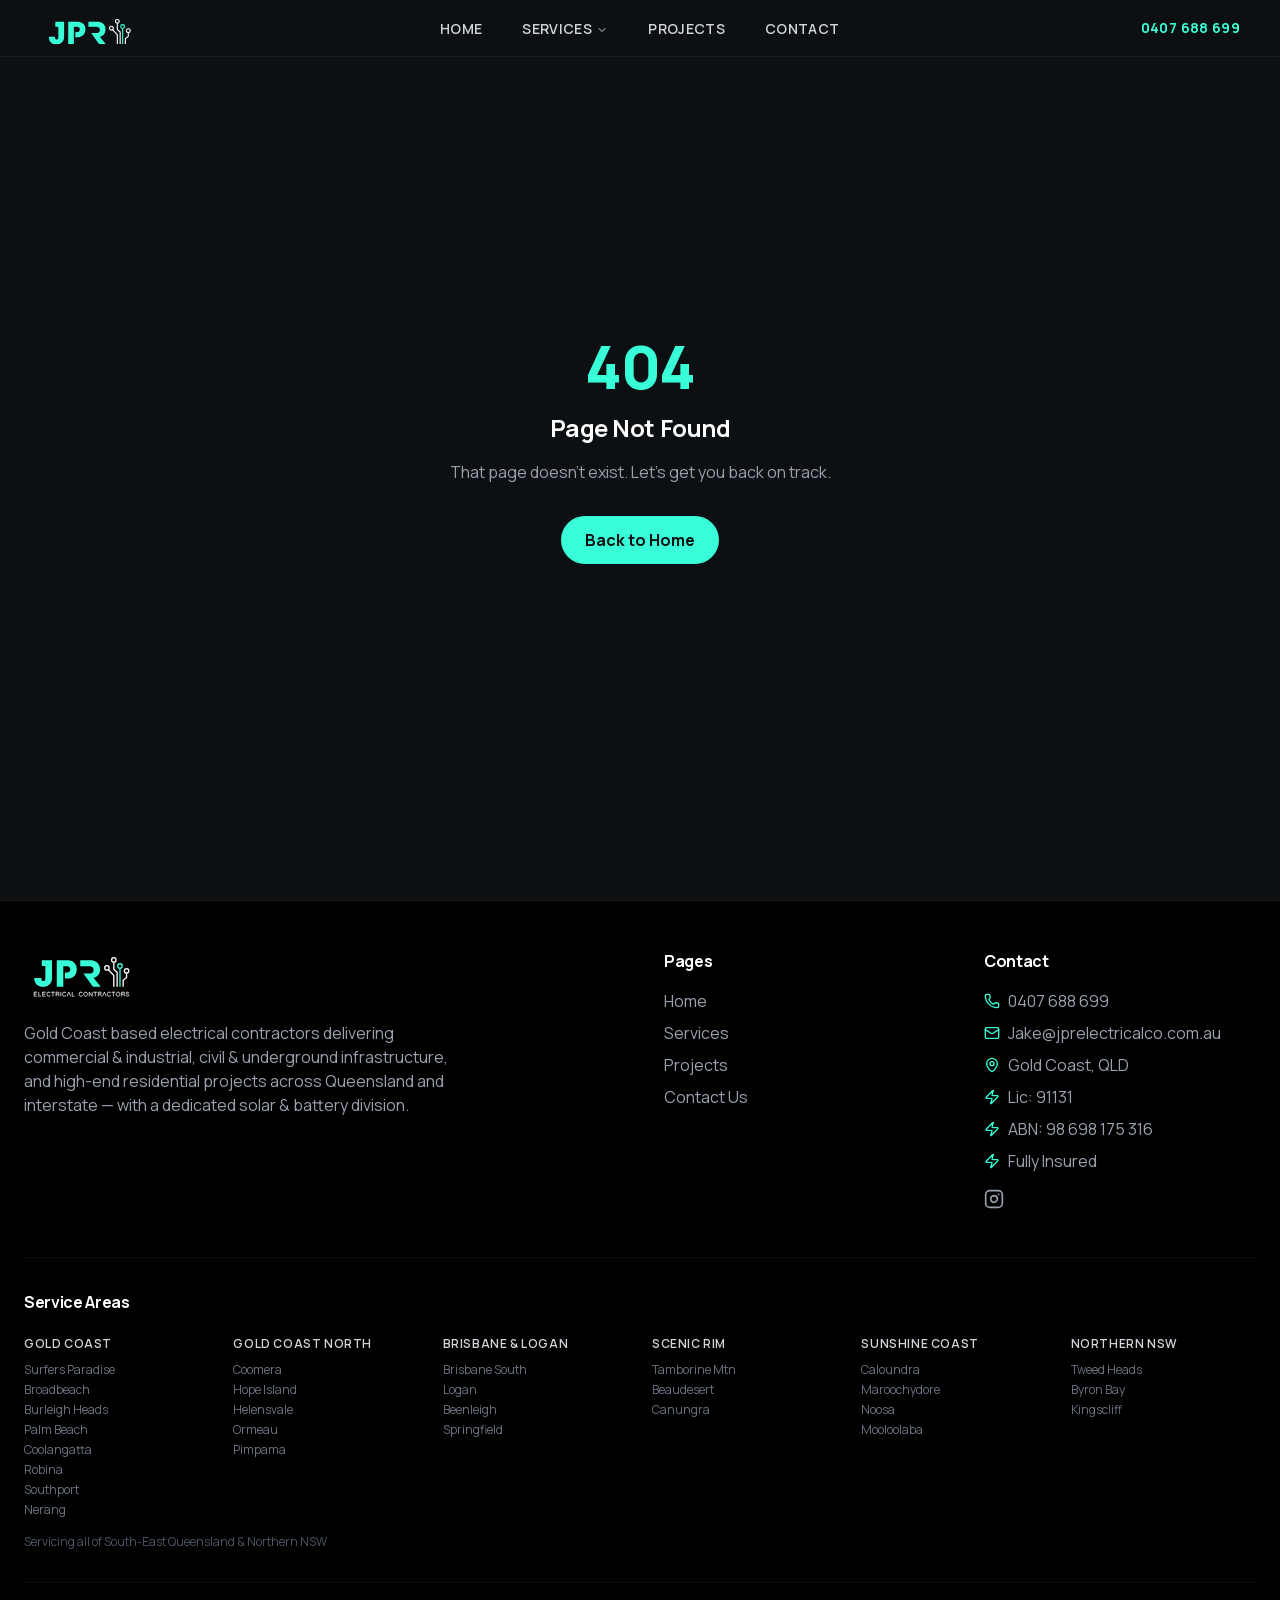
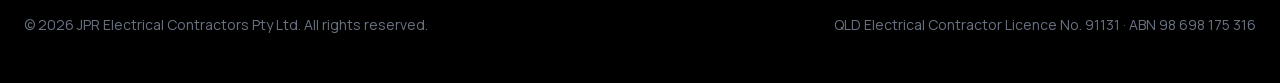
==== 404/index.html @ fba3c305 "JPR Electrical website - static deploy" ====
<!DOCTYPE html><html lang="en" class="manrope_9aefac85-module__Jg6FdG__variable ibm_plex_mono_28411002-module__cjC0Ca__variable"><head><meta charSet="utf-8"/><meta name="viewport" content="width=device-width, initial-scale=1"/><link rel="preload" as="image" href="/images/jpr-logo.svg"/><link rel="stylesheet" href="/_next/static/chunks/3htl6lur6gde-.css" data-precedence="next"/><link rel="stylesheet" href="/_next/static/chunks/00we42fhna6il.css" data-precedence="next"/><link rel="preload" as="script" fetchPriority="low" href="/_next/static/chunks/0m0fzg31ety-o.js"/><script src="/_next/static/chunks/2ltu6slv52lqs.js" async=""></script><script src="/_next/static/chunks/2karxon71vs44.js" async=""></script><script src="/_next/static/chunks/39-39lz33ekq-.js" async=""></script><script src="/_next/static/chunks/turbopack-2h8odx8mivj-o.js" async=""></script><script src="/_next/static/chunks/1jrmgno87otpe.js" async=""></script><script src="/_next/static/chunks/2igjfnxvl0mip.js" async=""></script><script src="/_next/static/chunks/056mrzo64pegv.js" async=""></script><script src="/_next/static/chunks/02-u0i-9hi4c5.js" async=""></script><meta name="robots" content="noindex"/><meta name="next-size-adjust" content=""/><title>JPR Electrical | Commercial, Civil &amp; High-End Residential Electricians — Gold Coast &amp; QLD</title><meta name="description" content="JPR Electrical Contracting — licensed electrical contractors for commercial &amp; industrial fitouts, civil &amp; underground infrastructure, and high-end residential projects across the Gold Coast, QLD &amp; interstate. Dedicated solar &amp; battery division. QLD Lic. 91131, fully insured."/><meta name="robots" content="index, follow"/><meta name="theme-color" content="#0E1214"/><link rel="canonical" href="https://jprelectricalco.com.au/"/><meta property="og:title" content="JPR Electrical | Commercial, Civil &amp; High-End Residential Electricians — Gold Coast &amp; QLD"/><meta property="og:description" content="Licensed electrical contractors for commercial &amp; industrial fitouts, civil &amp; underground infrastructure, and high-end residential projects across QLD &amp; interstate. QLD Lic. 91131, fully insured."/><meta property="og:image" content="https://jprelectricalco.com.au/opengraph.jpg"/><meta property="og:type" content="website"/><meta name="twitter:card" content="summary_large_image"/><meta name="twitter:title" content="JPR Electrical | Commercial, Civil &amp; High-End Residential Electricians — Gold Coast &amp; QLD"/><meta name="twitter:description" content="Licensed electrical contractors for commercial &amp; industrial fitouts, civil &amp; underground infrastructure, and high-end residential projects across QLD &amp; interstate. QLD Lic. 91131, fully insured."/><meta name="twitter:image" content="https://jprelectricalco.com.au/opengraph.jpg"/><link rel="icon" href="/favicon.ico"/><link rel="icon" href="/favicon-32x32.png" sizes="32x32" type="image/png"/><link rel="icon" href="/favicon-16x16.png" sizes="16x16" type="image/png"/><link rel="apple-touch-icon" href="/apple-touch-icon.png"/><script type="application/ld+json">{"@context":"https://schema.org","@type":["Electrician","LocalBusiness"],"name":"JPR Electrical Contracting","description":"Gold Coast based licensed electrical contractors delivering commercial & industrial fitouts, civil & underground electrical infrastructure, and high-end residential projects across Queensland and interstate, with a dedicated solar & battery division.","url":"https://jprelectricalco.com.au","telephone":"+61407688699","email":"jake@jprelectricalco.com.au","address":{"@type":"PostalAddress","addressLocality":"Gold Coast","addressRegion":"QLD","addressCountry":"AU"},"geo":{"@type":"GeoCoordinates","latitude":"-28.0167","longitude":"153.4000"},"areaServed":[{"@type":"City","name":"Gold Coast"},{"@type":"City","name":"Brisbane"},{"@type":"City","name":"Logan"},{"@type":"City","name":"Ipswich"},{"@type":"City","name":"Sunshine Coast"},{"@type":"City","name":"Scenic Rim"},{"@type":"City","name":"Tweed Heads"},{"@type":"City","name":"Byron Bay"}],"openingHoursSpecification":{"@type":"OpeningHoursSpecification","dayOfWeek":["Monday","Tuesday","Wednesday","Thursday","Friday","Saturday"],"opens":"07:00","closes":"17:00"},"hasOfferCatalog":{"@type":"OfferCatalog","name":"Electrical Services","itemListElement":[{"@type":"Offer","itemOffered":{"@type":"Service","name":"Commercial & Industrial Electrical"}},{"@type":"Offer","itemOffered":{"@type":"Service","name":"Civil & Underground Electrical Infrastructure"}},{"@type":"Offer","itemOffered":{"@type":"Service","name":"High-End Residential Electrical"}},{"@type":"Offer","itemOffered":{"@type":"Service","name":"Solar & Battery Storage"}}]},"priceRange":"$$","image":"https://jprelectricalco.com.au/opengraph.jpg","sameAs":[],"identifier":"91131"}</script><script src="/_next/static/chunks/0cz1d0mv5g_q7.js" noModule=""></script></head><body class="font-sans antialiased bg-background text-foreground"><div hidden=""><!--$--><!--/$--></div><nav class="fixed top-0 left-0 right-0 z-50 transition-all duration-300 border-b border-white/5 backdrop-blur-md bg-transparent py-3"><div class="container mx-auto px-6 lg:px-10 flex items-center justify-between"><a class="block shrink-0 mr-8" href="/"><div class="h-8 overflow-hidden"><img src="/images/jpr-logo.svg" alt="JPR Electrical Contracting" class="h-[150%] w-auto" style="object-fit:cover;object-position:left top"/></div></a><div class="hidden md:flex items-center justify-center flex-1"><nav aria-label="Main" data-orientation="horizontal" dir="ltr" class="relative z-10 flex max-w-max flex-1 items-center justify-center"><div style="position:relative"><ul data-orientation="horizontal" class="group flex flex-1 list-none items-center justify-center gap-10 space-x-0" dir="ltr"><li><a class="text-sm font-semibold tracking-wide uppercase whitespace-nowrap transition-colors text-gray-300 hover:text-primary" data-testid="link-nav-home" data-radix-collection-item="" href="/">Home</a></li><li><button id="radix-_R_idb_-trigger-radix-_R_16idb_" data-state="closed" aria-expanded="false" aria-controls="radix-_R_idb_-content-radix-_R_16idb_" class="group inline-flex w-max items-center justify-center focus:text-accent-foreground focus:outline-none disabled:pointer-events-none disabled:opacity-50 group text-sm font-semibold tracking-wide uppercase whitespace-nowrap transition-colors h-auto p-0 bg-transparent hover:bg-transparent focus:bg-transparent data-[state=open]:bg-transparent data-[state=open]:hover:bg-transparent data-[state=open]:focus:bg-transparent rounded-none text-gray-300 hover:text-primary data-[state=open]:text-primary" data-testid="button-nav-services" data-radix-collection-item="">Services<!-- --> <svg xmlns="http://www.w3.org/2000/svg" width="24" height="24" viewBox="0 0 24 24" fill="none" stroke="currentColor" stroke-width="2" stroke-linecap="round" stroke-linejoin="round" class="lucide lucide-chevron-down relative top-[1px] ml-1 h-3 w-3 transition duration-300 group-data-[state=open]:rotate-180" aria-hidden="true"><path d="m6 9 6 6 6-6"></path></svg></button></li><li><a class="text-sm font-semibold tracking-wide uppercase whitespace-nowrap transition-colors text-gray-300 hover:text-primary" data-testid="link-nav-projects" data-radix-collection-item="" href="/projects/">Projects</a></li><li><a class="text-sm font-semibold tracking-wide uppercase whitespace-nowrap transition-colors text-gray-300 hover:text-primary" data-testid="link-nav-contact" data-radix-collection-item="" href="/contact/">Contact</a></li></ul></div><div class="absolute left-0 top-full flex justify-center"></div></nav></div><div class="hidden md:flex items-center shrink-0 ml-8"><a href="tel:0407688699" class="text-primary font-bold text-sm tracking-wide hover:text-primary/80 transition-colors" data-testid="link-nav-phone">0407 688 699</a></div><button class="md:hidden text-white" data-testid="button-mobile-menu"><svg xmlns="http://www.w3.org/2000/svg" width="24" height="24" viewBox="0 0 24 24" fill="none" stroke="currentColor" stroke-width="2" stroke-linecap="round" stroke-linejoin="round" class="lucide lucide-menu" aria-hidden="true"><path d="M4 5h16"></path><path d="M4 12h16"></path><path d="M4 19h16"></path></svg></button></div></nav><div class="min-h-screen flex items-center justify-center bg-background"><div class="text-center px-6"><h1 class="text-6xl font-display font-extrabold text-primary mb-4">404</h1><h2 class="text-2xl font-display font-bold text-white mb-4">Page Not Found</h2><p class="text-gray-400 mb-8">That page doesn&#x27;t exist. Let&#x27;s get you back on track.</p><a class="inline-flex items-center gap-2 bg-primary text-primary-foreground font-bold px-6 py-3 rounded-full hover:bg-primary/90 transition-colors" href="/">Back to Home</a></div></div><!--$--><!--/$--><footer class="bg-black py-12 border-t border-white/10"><div class="container mx-auto px-6"><div class="grid md:grid-cols-4 gap-12 mb-12"><div class="col-span-1 md:col-span-2"><a class="block mb-4" href="/"><div class="h-14 "><img src="/images/jpr-logo.svg" alt="JPR Electrical Contracting" class="h-full w-auto"/></div></a><p class="text-gray-400 max-w-md">Gold Coast based electrical contractors delivering commercial &amp; industrial, civil &amp; underground infrastructure, and high-end residential projects across Queensland and interstate — with a dedicated solar &amp; battery division.</p></div><div><h3 class="text-white font-bold mb-4">Pages</h3><ul class="space-y-2 text-gray-400"><li><a class="hover:text-primary transition-colors" data-testid="link-footer-home" href="/">Home</a></li><li><a class="hover:text-primary transition-colors" data-testid="link-footer-services" href="/services/">Services</a></li><li><a class="hover:text-primary transition-colors" data-testid="link-footer-projects" href="/projects/">Projects</a></li><li><a class="hover:text-primary transition-colors" data-testid="link-footer-contact" href="/contact/">Contact Us</a></li></ul></div><div><h3 class="text-white font-bold mb-4">Contact</h3><ul class="space-y-2 text-gray-400"><li class="flex items-center gap-2"><svg xmlns="http://www.w3.org/2000/svg" width="24" height="24" viewBox="0 0 24 24" fill="none" stroke="currentColor" stroke-width="2" stroke-linecap="round" stroke-linejoin="round" class="lucide lucide-phone w-4 h-4 text-primary shrink-0" aria-hidden="true"><path d="M13.832 16.568a1 1 0 0 0 1.213-.303l.355-.465A2 2 0 0 1 17 15h3a2 2 0 0 1 2 2v3a2 2 0 0 1-2 2A18 18 0 0 1 2 4a2 2 0 0 1 2-2h3a2 2 0 0 1 2 2v3a2 2 0 0 1-.8 1.6l-.468.351a1 1 0 0 0-.292 1.233 14 14 0 0 0 6.392 6.384"></path></svg><a href="tel:0407688699" class="hover:text-primary transition-colors" data-testid="link-footer-phone">0407 688 699</a></li><li class="flex items-center gap-2"><svg xmlns="http://www.w3.org/2000/svg" width="24" height="24" viewBox="0 0 24 24" fill="none" stroke="currentColor" stroke-width="2" stroke-linecap="round" stroke-linejoin="round" class="lucide lucide-mail w-4 h-4 text-primary shrink-0" aria-hidden="true"><path d="m22 7-8.991 5.727a2 2 0 0 1-2.009 0L2 7"></path><rect x="2" y="4" width="20" height="16" rx="2"></rect></svg><a href="mailto:Jake@jprelectricalco.com.au" class="hover:text-primary transition-colors" data-testid="link-footer-email">Jake@jprelectricalco.com.au</a></li><li class="flex items-center gap-2"><svg xmlns="http://www.w3.org/2000/svg" width="24" height="24" viewBox="0 0 24 24" fill="none" stroke="currentColor" stroke-width="2" stroke-linecap="round" stroke-linejoin="round" class="lucide lucide-map-pin w-4 h-4 text-primary shrink-0" aria-hidden="true"><path d="M20 10c0 4.993-5.539 10.193-7.399 11.799a1 1 0 0 1-1.202 0C9.539 20.193 4 14.993 4 10a8 8 0 0 1 16 0"></path><circle cx="12" cy="10" r="3"></circle></svg>Gold Coast, QLD</li><li class="flex items-center gap-2"><svg xmlns="http://www.w3.org/2000/svg" width="24" height="24" viewBox="0 0 24 24" fill="none" stroke="currentColor" stroke-width="2" stroke-linecap="round" stroke-linejoin="round" class="lucide lucide-zap w-4 h-4 text-primary shrink-0" aria-hidden="true"><path d="M4 14a1 1 0 0 1-.78-1.63l9.9-10.2a.5.5 0 0 1 .86.46l-1.92 6.02A1 1 0 0 0 13 10h7a1 1 0 0 1 .78 1.63l-9.9 10.2a.5.5 0 0 1-.86-.46l1.92-6.02A1 1 0 0 0 11 14z"></path></svg>Lic: 91131</li><li class="flex items-center gap-2"><svg xmlns="http://www.w3.org/2000/svg" width="24" height="24" viewBox="0 0 24 24" fill="none" stroke="currentColor" stroke-width="2" stroke-linecap="round" stroke-linejoin="round" class="lucide lucide-zap w-4 h-4 text-primary shrink-0" aria-hidden="true"><path d="M4 14a1 1 0 0 1-.78-1.63l9.9-10.2a.5.5 0 0 1 .86.46l-1.92 6.02A1 1 0 0 0 13 10h7a1 1 0 0 1 .78 1.63l-9.9 10.2a.5.5 0 0 1-.86-.46l1.92-6.02A1 1 0 0 0 11 14z"></path></svg>ABN: 98 698 175 316</li><li class="flex items-center gap-2"><svg xmlns="http://www.w3.org/2000/svg" width="24" height="24" viewBox="0 0 24 24" fill="none" stroke="currentColor" stroke-width="2" stroke-linecap="round" stroke-linejoin="round" class="lucide lucide-zap w-4 h-4 text-primary shrink-0" aria-hidden="true"><path d="M4 14a1 1 0 0 1-.78-1.63l9.9-10.2a.5.5 0 0 1 .86.46l-1.92 6.02A1 1 0 0 0 13 10h7a1 1 0 0 1 .78 1.63l-9.9 10.2a.5.5 0 0 1-.86-.46l1.92-6.02A1 1 0 0 0 11 14z"></path></svg>Fully Insured</li><li class="flex gap-4 mt-4"><a href="https://www.instagram.com/jpr_electrical_contractors" target="_blank" rel="noopener noreferrer" class="text-gray-400 hover:text-white transition-colors" data-testid="link-footer-instagram"><svg xmlns="http://www.w3.org/2000/svg" width="24" height="24" viewBox="0 0 24 24" fill="none" stroke="currentColor" stroke-width="2" stroke-linecap="round" stroke-linejoin="round" class="lucide lucide-instagram w-5 h-5" aria-hidden="true"><rect width="20" height="20" x="2" y="2" rx="5" ry="5"></rect><path d="M16 11.37A4 4 0 1 1 12.63 8 4 4 0 0 1 16 11.37z"></path><line x1="17.5" x2="17.51" y1="6.5" y2="6.5"></line></svg></a></li></ul></div></div><div class="border-t border-white/5 pt-8 mb-8"><h3 class="text-white font-bold mb-4">Service Areas</h3><div class="grid grid-cols-2 sm:grid-cols-3 md:grid-cols-6 gap-6"><div><span class="text-gray-300 text-xs font-semibold uppercase tracking-wider">Gold Coast</span><div class="mt-2 space-y-1"><span class="block text-gray-500 text-xs hover:text-primary transition-colors cursor-default" data-testid="text-service-area-surfers-paradise">Surfers Paradise</span><span class="block text-gray-500 text-xs hover:text-primary transition-colors cursor-default" data-testid="text-service-area-broadbeach">Broadbeach</span><span class="block text-gray-500 text-xs hover:text-primary transition-colors cursor-default" data-testid="text-service-area-burleigh-heads">Burleigh Heads</span><span class="block text-gray-500 text-xs hover:text-primary transition-colors cursor-default" data-testid="text-service-area-palm-beach">Palm Beach</span><span class="block text-gray-500 text-xs hover:text-primary transition-colors cursor-default" data-testid="text-service-area-coolangatta">Coolangatta</span><span class="block text-gray-500 text-xs hover:text-primary transition-colors cursor-default" data-testid="text-service-area-robina">Robina</span><span class="block text-gray-500 text-xs hover:text-primary transition-colors cursor-default" data-testid="text-service-area-southport">Southport</span><span class="block text-gray-500 text-xs hover:text-primary transition-colors cursor-default" data-testid="text-service-area-nerang">Nerang</span></div></div><div><span class="text-gray-300 text-xs font-semibold uppercase tracking-wider">Gold Coast North</span><div class="mt-2 space-y-1"><span class="block text-gray-500 text-xs hover:text-primary transition-colors cursor-default" data-testid="text-service-area-coomera">Coomera</span><span class="block text-gray-500 text-xs hover:text-primary transition-colors cursor-default" data-testid="text-service-area-hope-island">Hope Island</span><span class="block text-gray-500 text-xs hover:text-primary transition-colors cursor-default" data-testid="text-service-area-helensvale">Helensvale</span><span class="block text-gray-500 text-xs hover:text-primary transition-colors cursor-default" data-testid="text-service-area-ormeau">Ormeau</span><span class="block text-gray-500 text-xs hover:text-primary transition-colors cursor-default" data-testid="text-service-area-pimpama">Pimpama</span></div></div><div><span class="text-gray-300 text-xs font-semibold uppercase tracking-wider">Brisbane &amp; Logan</span><div class="mt-2 space-y-1"><span class="block text-gray-500 text-xs hover:text-primary transition-colors cursor-default" data-testid="text-service-area-brisbane-south">Brisbane South</span><span class="block text-gray-500 text-xs hover:text-primary transition-colors cursor-default" data-testid="text-service-area-logan">Logan</span><span class="block text-gray-500 text-xs hover:text-primary transition-colors cursor-default" data-testid="text-service-area-beenleigh">Beenleigh</span><span class="block text-gray-500 text-xs hover:text-primary transition-colors cursor-default" data-testid="text-service-area-springfield">Springfield</span></div></div><div><span class="text-gray-300 text-xs font-semibold uppercase tracking-wider">Scenic Rim</span><div class="mt-2 space-y-1"><span class="block text-gray-500 text-xs hover:text-primary transition-colors cursor-default" data-testid="text-service-area-tamborine-mtn">Tamborine Mtn</span><span class="block text-gray-500 text-xs hover:text-primary transition-colors cursor-default" data-testid="text-service-area-beaudesert">Beaudesert</span><span class="block text-gray-500 text-xs hover:text-primary transition-colors cursor-default" data-testid="text-service-area-canungra">Canungra</span></div></div><div><span class="text-gray-300 text-xs font-semibold uppercase tracking-wider">Sunshine Coast</span><div class="mt-2 space-y-1"><span class="block text-gray-500 text-xs hover:text-primary transition-colors cursor-default" data-testid="text-service-area-caloundra">Caloundra</span><span class="block text-gray-500 text-xs hover:text-primary transition-colors cursor-default" data-testid="text-service-area-maroochydore">Maroochydore</span><span class="block text-gray-500 text-xs hover:text-primary transition-colors cursor-default" data-testid="text-service-area-noosa">Noosa</span><span class="block text-gray-500 text-xs hover:text-primary transition-colors cursor-default" data-testid="text-service-area-mooloolaba">Mooloolaba</span></div></div><div><span class="text-gray-300 text-xs font-semibold uppercase tracking-wider">Northern NSW</span><div class="mt-2 space-y-1"><span class="block text-gray-500 text-xs hover:text-primary transition-colors cursor-default" data-testid="text-service-area-tweed-heads">Tweed Heads</span><span class="block text-gray-500 text-xs hover:text-primary transition-colors cursor-default" data-testid="text-service-area-byron-bay">Byron Bay</span><span class="block text-gray-500 text-xs hover:text-primary transition-colors cursor-default" data-testid="text-service-area-kingscliff">Kingscliff</span></div></div></div><p class="text-gray-600 text-xs mt-4">Servicing all of South-East Queensland &amp; Northern NSW</p></div><div class="border-t border-white/5 pt-8 flex flex-col md:flex-row justify-between items-center gap-4 text-sm text-gray-500"><p>© <!-- -->2026<!-- --> JPR Electrical Contractors Pty Ltd. All rights reserved.</p><p>QLD Electrical Contractor Licence No. 91131 · ABN 98 698 175 316</p></div></div></footer><a href="tel:0407688699" class="fixed bottom-6 right-6 z-50 flex items-center gap-2 bg-primary text-primary-foreground font-bold px-5 py-3 rounded-full shadow-[0_0_20px_rgba(57,255,217,0.5)] hover:bg-primary/90 transition-all hover:scale-105 md:hidden" data-testid="button-sticky-call"><svg xmlns="http://www.w3.org/2000/svg" class="w-5 h-5" viewBox="0 0 24 24" fill="none" stroke="currentColor" stroke-width="2" stroke-linecap="round" stroke-linejoin="round"><path d="M22 16.92v3a2 2 0 0 1-2.18 2 19.79 19.79 0 0 1-8.63-3.07A19.5 19.5 0 0 1 4.69 12 19.79 19.79 0 0 1 1.58 3.41 2 2 0 0 1 3.55 1h3a2 2 0 0 1 2 1.72c.127.96.361 1.903.7 2.81a2 2 0 0 1-.45 2.11L7.91 8.5a16 16 0 0 0 5.59 5.59l.91-.91a2 2 0 0 1 2.11-.45c.907.339 1.85.573 2.81.7A2 2 0 0 1 22 16.92z"></path></svg>Call Now</a><div role="region" aria-label="Notifications (F8)" tabindex="-1" style="pointer-events:none"><ol tabindex="-1" class="fixed top-0 z-[100] flex max-h-screen w-full flex-col-reverse p-4 sm:bottom-0 sm:right-0 sm:top-auto sm:flex-col md:max-w-[420px]"></ol></div><script src="/_next/static/chunks/0m0fzg31ety-o.js" id="_R_" async=""></script><script>(self.__next_f=self.__next_f||[]).push([0])</script><script>self.__next_f.push([1,"1:\"$Sreact.fragment\"\n3:I[58024,[\"/_next/static/chunks/1jrmgno87otpe.js\",\"/_next/static/chunks/2igjfnxvl0mip.js\",\"/_next/static/chunks/056mrzo64pegv.js\",\"/_next/static/chunks/02-u0i-9hi4c5.js\"],\"MotionProvider\"]\n4:I[49040,[\"/_next/static/chunks/1jrmgno87otpe.js\",\"/_next/static/chunks/2igjfnxvl0mip.js\",\"/_next/static/chunks/056mrzo64pegv.js\",\"/_next/static/chunks/02-u0i-9hi4c5.js\"],\"Navbar\"]\n5:I[12869,[\"/_next/static/chunks/1jrmgno87otpe.js\",\"/_next/static/chunks/2igjfnxvl0mip.js\",\"/_next/static/chunks/056mrzo64pegv.js\",\"/_next/static/chunks/02-u0i-9hi4c5.js\"],\"default\"]\n6:I[76634,[\"/_next/static/chunks/1jrmgno87otpe.js\",\"/_next/static/chunks/2igjfnxvl0mip.js\",\"/_next/static/chunks/056mrzo64pegv.js\",\"/_next/static/chunks/02-u0i-9hi4c5.js\"],\"default\"]\n7:I[16246,[\"/_next/static/chunks/1jrmgno87otpe.js\",\"/_next/static/chunks/2igjfnxvl0mip.js\",\"/_next/static/chunks/056mrzo64pegv.js\",\"/_next/static/chunks/02-u0i-9hi4c5.js\"],\"\"]\nf:I[76857,[\"/_next/static/chunks/1jrmgno87otpe.js\",\"/_next/static/chunks/2igjfnxvl0mip.js\",\"/_next/static/chunks/056mrzo64pegv.js\",\"/_next/static/chunks/02-u0i-9hi4c5.js\"],\"default\",1]\n:HL[\"/_next/static/chunks/3htl6lur6gde-.css\",\"style\"]\n:HL[\"/_next/static/chunks/00we42fhna6il.css\",\"style\"]\n2:T6c0,"])</script><script>self.__next_f.push([1,"{\"@context\":\"https://schema.org\",\"@type\":[\"Electrician\",\"LocalBusiness\"],\"name\":\"JPR Electrical Contracting\",\"description\":\"Gold Coast based licensed electrical contractors delivering commercial \u0026 industrial fitouts, civil \u0026 underground electrical infrastructure, and high-end residential projects across Queensland and interstate, with a dedicated solar \u0026 battery division.\",\"url\":\"https://jprelectricalco.com.au\",\"telephone\":\"+61407688699\",\"email\":\"jake@jprelectricalco.com.au\",\"address\":{\"@type\":\"PostalAddress\",\"addressLocality\":\"Gold Coast\",\"addressRegion\":\"QLD\",\"addressCountry\":\"AU\"},\"geo\":{\"@type\":\"GeoCoordinates\",\"latitude\":\"-28.0167\",\"longitude\":\"153.4000\"},\"areaServed\":[{\"@type\":\"City\",\"name\":\"Gold Coast\"},{\"@type\":\"City\",\"name\":\"Brisbane\"},{\"@type\":\"City\",\"name\":\"Logan\"},{\"@type\":\"City\",\"name\":\"Ipswich\"},{\"@type\":\"City\",\"name\":\"Sunshine Coast\"},{\"@type\":\"City\",\"name\":\"Scenic Rim\"},{\"@type\":\"City\",\"name\":\"Tweed Heads\"},{\"@type\":\"City\",\"name\":\"Byron Bay\"}],\"openingHoursSpecification\":{\"@type\":\"OpeningHoursSpecification\",\"dayOfWeek\":[\"Monday\",\"Tuesday\",\"Wednesday\",\"Thursday\",\"Friday\",\"Saturday\"],\"opens\":\"07:00\",\"closes\":\"17:00\"},\"hasOfferCatalog\":{\"@type\":\"OfferCatalog\",\"name\":\"Electrical Services\",\"itemListElement\":[{\"@type\":\"Offer\",\"itemOffered\":{\"@type\":\"Service\",\"name\":\"Commercial \u0026 Industrial Electrical\"}},{\"@type\":\"Offer\",\"itemOffered\":{\"@type\":\"Service\",\"name\":\"Civil \u0026 Underground Electrical Infrastructure\"}},{\"@type\":\"Offer\",\"itemOffered\":{\"@type\":\"Service\",\"name\":\"High-End Residential Electrical\"}},{\"@type\":\"Offer\",\"itemOffered\":{\"@type\":\"Service\",\"name\":\"Solar \u0026 Battery Storage\"}}]},\"priceRange\":\"$$\",\"image\":\"https://jprelectricalco.com.au/opengraph.jpg\",\"sameAs\":[],\"identifier\":\"91131\"}"])</script><script>self.__next_f.push([1,"0:{\"P\":null,\"c\":[\"\",\"_not-found\",\"\"],\"q\":\"\",\"i\":false,\"f\":[[[\"\",{\"children\":[\"/_not-found\",{\"children\":[\"__PAGE__\",{}]}]},\"$undefined\",\"$undefined\",16],[[\"$\",\"$1\",\"c\",{\"children\":[[[\"$\",\"link\",\"0\",{\"rel\":\"stylesheet\",\"href\":\"/_next/static/chunks/3htl6lur6gde-.css\",\"precedence\":\"next\",\"crossOrigin\":\"$undefined\",\"nonce\":\"$undefined\"}],[\"$\",\"link\",\"1\",{\"rel\":\"stylesheet\",\"href\":\"/_next/static/chunks/00we42fhna6il.css\",\"precedence\":\"next\",\"crossOrigin\":\"$undefined\",\"nonce\":\"$undefined\"}],[\"$\",\"script\",\"script-0\",{\"src\":\"/_next/static/chunks/1jrmgno87otpe.js\",\"async\":true,\"nonce\":\"$undefined\"}],[\"$\",\"script\",\"script-1\",{\"src\":\"/_next/static/chunks/2igjfnxvl0mip.js\",\"async\":true,\"nonce\":\"$undefined\"}],[\"$\",\"script\",\"script-2\",{\"src\":\"/_next/static/chunks/056mrzo64pegv.js\",\"async\":true,\"nonce\":\"$undefined\"}],[\"$\",\"script\",\"script-3\",{\"src\":\"/_next/static/chunks/02-u0i-9hi4c5.js\",\"async\":true,\"nonce\":\"$undefined\"}]],[\"$\",\"html\",null,{\"lang\":\"en\",\"className\":\"manrope_9aefac85-module__Jg6FdG__variable ibm_plex_mono_28411002-module__cjC0Ca__variable\",\"children\":[[\"$\",\"head\",null,{\"children\":[\"$\",\"script\",null,{\"type\":\"application/ld+json\",\"dangerouslySetInnerHTML\":{\"__html\":\"$2\"}}]}],[\"$\",\"body\",null,{\"className\":\"font-sans antialiased bg-background text-foreground\",\"children\":[\"$\",\"$L3\",null,{\"children\":[[\"$\",\"$L4\",null,{}],[\"$\",\"$L5\",null,{\"parallelRouterKey\":\"children\",\"error\":\"$undefined\",\"errorStyles\":\"$undefined\",\"errorScripts\":\"$undefined\",\"template\":[\"$\",\"$L6\",null,{}],\"templateStyles\":\"$undefined\",\"templateScripts\":\"$undefined\",\"notFound\":[[\"$\",\"div\",null,{\"className\":\"min-h-screen flex items-center justify-center bg-background\",\"children\":[\"$\",\"div\",null,{\"className\":\"text-center px-6\",\"children\":[[\"$\",\"h1\",null,{\"className\":\"text-6xl font-display font-extrabold text-primary mb-4\",\"children\":\"404\"}],[\"$\",\"h2\",null,{\"className\":\"text-2xl font-display font-bold text-white mb-4\",\"children\":\"Page Not Found\"}],[\"$\",\"p\",null,{\"className\":\"text-gray-400 mb-8\",\"children\":\"That page doesn't exist. Let's get you back on track.\"}],[\"$\",\"$L7\",null,{\"href\":\"/\",\"className\":\"inline-flex items-center gap-2 bg-primary text-primary-foreground font-bold px-6 py-3 rounded-full hover:bg-primary/90 transition-colors\",\"children\":\"Back to Home\"}]]}]}],[]],\"forbidden\":\"$undefined\",\"unauthorized\":\"$undefined\"}],\"$L8\",\"$L9\",\"$La\"]}]}]]}]]}],{\"children\":[\"$Lb\",{\"children\":[\"$Lc\",{},null,false,null]},null,false,\"$@d\"]},null,false,null],\"$Le\",false]],\"m\":\"$undefined\",\"G\":[\"$f\",[\"$L10\",\"$L11\"]],\"S\":true,\"h\":null,\"s\":\"$undefined\",\"l\":\"$undefined\",\"p\":\"$undefined\",\"d\":\"$undefined\",\"b\":\"_yiudvY6kYo18Xysl_Syz\"}\n"])</script><script>self.__next_f.push([1,"17:I[34735,[\"/_next/static/chunks/1jrmgno87otpe.js\",\"/_next/static/chunks/2igjfnxvl0mip.js\",\"/_next/static/chunks/056mrzo64pegv.js\",\"/_next/static/chunks/02-u0i-9hi4c5.js\"],\"Toaster\"]\n18:I[23797,[\"/_next/static/chunks/1jrmgno87otpe.js\",\"/_next/static/chunks/2igjfnxvl0mip.js\",\"/_next/static/chunks/056mrzo64pegv.js\",\"/_next/static/chunks/02-u0i-9hi4c5.js\"],\"OutletBoundary\"]\n19:\"$Sreact.suspense\"\n1c:I[23797,[\"/_next/static/chunks/1jrmgno87otpe.js\",\"/_next/static/chunks/2igjfnxvl0mip.js\",\"/_next/static/chunks/056mrzo64pegv.js\",\"/_next/static/chunks/02-u0i-9hi4c5.js\"],\"ViewportBoundary\"]\n1e:I[23797,[\"/_next/static/chunks/1jrmgno87otpe.js\",\"/_next/static/chunks/2igjfnxvl0mip.js\",\"/_next/static/chunks/056mrzo64pegv.js\",\"/_next/static/chunks/02-u0i-9hi4c5.js\"],\"MetadataBoundary\"]\n:HL[\"/images/jpr-logo.svg\",\"image\"]\n"])</script><script>self.__next_f.push([1,"8:[\"$\",\"footer\",null,{\"className\":\"bg-black py-12 border-t border-white/10\",\"children\":[\"$\",\"div\",null,{\"className\":\"container mx-auto px-6\",\"children\":[[\"$\",\"div\",null,{\"className\":\"grid md:grid-cols-4 gap-12 mb-12\",\"children\":[[\"$\",\"div\",null,{\"className\":\"col-span-1 md:col-span-2\",\"children\":[[\"$\",\"$L7\",null,{\"href\":\"/\",\"className\":\"block mb-4\",\"children\":[\"$\",\"div\",null,{\"className\":\"h-14 \",\"children\":[\"$\",\"img\",null,{\"src\":\"/images/jpr-logo.svg\",\"alt\":\"JPR Electrical Contracting\",\"className\":\"h-full w-auto\",\"style\":\"$undefined\"}]}]}],[\"$\",\"p\",null,{\"className\":\"text-gray-400 max-w-md\",\"children\":\"Gold Coast based electrical contractors delivering commercial \u0026 industrial, civil \u0026 underground infrastructure, and high-end residential projects across Queensland and interstate — with a dedicated solar \u0026 battery division.\"}]]}],[\"$\",\"div\",null,{\"children\":[[\"$\",\"h3\",null,{\"className\":\"text-white font-bold mb-4\",\"children\":\"Pages\"}],[\"$\",\"ul\",null,{\"className\":\"space-y-2 text-gray-400\",\"children\":[[\"$\",\"li\",null,{\"children\":[\"$\",\"$L7\",null,{\"href\":\"/\",\"className\":\"hover:text-primary transition-colors\",\"data-testid\":\"link-footer-home\",\"children\":\"Home\"}]}],[\"$\",\"li\",null,{\"children\":[\"$\",\"$L7\",null,{\"href\":\"/services\",\"className\":\"hover:text-primary transition-colors\",\"data-testid\":\"link-footer-services\",\"children\":\"Services\"}]}],[\"$\",\"li\",null,{\"children\":[\"$\",\"$L7\",null,{\"href\":\"/projects\",\"className\":\"hover:text-primary transition-colors\",\"data-testid\":\"link-footer-projects\",\"children\":\"Projects\"}]}],[\"$\",\"li\",null,{\"children\":[\"$\",\"$L7\",null,{\"href\":\"/contact\",\"className\":\"hover:text-primary transition-colors\",\"data-testid\":\"link-footer-contact\",\"children\":\"Contact Us\"}]}]]}]]}],[\"$\",\"div\",null,{\"children\":[[\"$\",\"h3\",null,{\"className\":\"text-white font-bold mb-4\",\"children\":\"Contact\"}],[\"$\",\"ul\",null,{\"className\":\"space-y-2 text-gray-400\",\"children\":[[\"$\",\"li\",null,{\"className\":\"flex items-center gap-2\",\"children\":[[\"$\",\"svg\",null,{\"ref\":\"$undefined\",\"xmlns\":\"http://www.w3.org/2000/svg\",\"width\":24,\"height\":24,\"viewBox\":\"0 0 24 24\",\"fill\":\"none\",\"stroke\":\"currentColor\",\"strokeWidth\":2,\"strokeLinecap\":\"round\",\"strokeLinejoin\":\"round\",\"className\":\"lucide lucide-phone w-4 h-4 text-primary shrink-0\",\"aria-hidden\":\"true\",\"children\":[[\"$\",\"path\",\"9njp5v\",{\"d\":\"M13.832 16.568a1 1 0 0 0 1.213-.303l.355-.465A2 2 0 0 1 17 15h3a2 2 0 0 1 2 2v3a2 2 0 0 1-2 2A18 18 0 0 1 2 4a2 2 0 0 1 2-2h3a2 2 0 0 1 2 2v3a2 2 0 0 1-.8 1.6l-.468.351a1 1 0 0 0-.292 1.233 14 14 0 0 0 6.392 6.384\"}],\"$undefined\"]}],[\"$\",\"a\",null,{\"href\":\"tel:0407688699\",\"className\":\"hover:text-primary transition-colors\",\"data-testid\":\"link-footer-phone\",\"children\":\"0407 688 699\"}]]}],[\"$\",\"li\",null,{\"className\":\"flex items-center gap-2\",\"children\":[[\"$\",\"svg\",null,{\"ref\":\"$undefined\",\"xmlns\":\"http://www.w3.org/2000/svg\",\"width\":24,\"height\":24,\"viewBox\":\"0 0 24 24\",\"fill\":\"none\",\"stroke\":\"currentColor\",\"strokeWidth\":2,\"strokeLinecap\":\"round\",\"strokeLinejoin\":\"round\",\"className\":\"lucide lucide-mail w-4 h-4 text-primary shrink-0\",\"aria-hidden\":\"true\",\"children\":[[\"$\",\"path\",\"132q7q\",{\"d\":\"m22 7-8.991 5.727a2 2 0 0 1-2.009 0L2 7\"}],[\"$\",\"rect\",\"izxlao\",{\"x\":\"2\",\"y\":\"4\",\"width\":\"20\",\"height\":\"16\",\"rx\":\"2\"}],\"$undefined\"]}],[\"$\",\"a\",null,{\"href\":\"mailto:Jake@jprelectricalco.com.au\",\"className\":\"hover:text-primary transition-colors\",\"data-testid\":\"link-footer-email\",\"children\":\"Jake@jprelectricalco.com.au\"}]]}],[\"$\",\"li\",null,{\"className\":\"flex items-center gap-2\",\"children\":[[\"$\",\"svg\",null,{\"ref\":\"$undefined\",\"xmlns\":\"http://www.w3.org/2000/svg\",\"width\":24,\"height\":24,\"viewBox\":\"0 0 24 24\",\"fill\":\"none\",\"stroke\":\"currentColor\",\"strokeWidth\":2,\"strokeLinecap\":\"round\",\"strokeLinejoin\":\"round\",\"className\":\"lucide lucide-map-pin w-4 h-4 text-primary shrink-0\",\"aria-hidden\":\"true\",\"children\":[[\"$\",\"path\",\"1r0f0z\",{\"d\":\"M20 10c0 4.993-5.539 10.193-7.399 11.799a1 1 0 0 1-1.202 0C9.539 20.193 4 14.993 4 10a8 8 0 0 1 16 0\"}],[\"$\",\"circle\",\"ilqhr7\",{\"cx\":\"12\",\"cy\":\"10\",\"r\":\"3\"}],\"$undefined\"]}],\"Gold Coast, QLD\"]}],[\"$\",\"li\",null,{\"className\":\"flex items-center gap-2\",\"children\":[[\"$\",\"svg\",null,{\"ref\":\"$undefined\",\"xmlns\":\"http://www.w3.org/2000/svg\",\"width\":24,\"height\":24,\"viewBox\":\"0 0 24 24\",\"fill\":\"none\",\"stroke\":\"currentColor\",\"strokeWidth\":2,\"strokeLinecap\":\"round\",\"strokeLinejoin\":\"round\",\"className\":\"lucide lucide-zap w-4 h-4 text-primary shrink-0\",\"aria-hidden\":\"true\",\"children\":[[\"$\",\"path\",\"1xq2db\",{\"d\":\"M4 14a1 1 0 0 1-.78-1.63l9.9-10.2a.5.5 0 0 1 .86.46l-1.92 6.02A1 1 0 0 0 13 10h7a1 1 0 0 1 .78 1.63l-9.9 10.2a.5.5 0 0 1-.86-.46l1.92-6.02A1 1 0 0 0 11 14z\"}],\"$undefined\"]}],\"Lic: 91131\"]}],\"$L12\",\"$L13\",\"$L14\"]}]]}]]}],\"$L15\",\"$L16\"]}]}]\n"])</script><script>self.__next_f.push([1,"9:[\"$\",\"a\",null,{\"href\":\"tel:0407688699\",\"className\":\"fixed bottom-6 right-6 z-50 flex items-center gap-2 bg-primary text-primary-foreground font-bold px-5 py-3 rounded-full shadow-[0_0_20px_rgba(57,255,217,0.5)] hover:bg-primary/90 transition-all hover:scale-105 md:hidden\",\"data-testid\":\"button-sticky-call\",\"children\":[[\"$\",\"svg\",null,{\"xmlns\":\"http://www.w3.org/2000/svg\",\"className\":\"w-5 h-5\",\"viewBox\":\"0 0 24 24\",\"fill\":\"none\",\"stroke\":\"currentColor\",\"strokeWidth\":\"2\",\"strokeLinecap\":\"round\",\"strokeLinejoin\":\"round\",\"children\":[\"$\",\"path\",null,{\"d\":\"M22 16.92v3a2 2 0 0 1-2.18 2 19.79 19.79 0 0 1-8.63-3.07A19.5 19.5 0 0 1 4.69 12 19.79 19.79 0 0 1 1.58 3.41 2 2 0 0 1 3.55 1h3a2 2 0 0 1 2 1.72c.127.96.361 1.903.7 2.81a2 2 0 0 1-.45 2.11L7.91 8.5a16 16 0 0 0 5.59 5.59l.91-.91a2 2 0 0 1 2.11-.45c.907.339 1.85.573 2.81.7A2 2 0 0 1 22 16.92z\"}]}],\"Call Now\"]}]\na:[\"$\",\"$L17\",null,{}]\nb:[\"$\",\"$1\",\"c\",{\"children\":[null,[\"$\",\"$L5\",null,{\"parallelRouterKey\":\"children\",\"error\":\"$undefined\",\"errorStyles\":\"$undefined\",\"errorScripts\":\"$undefined\",\"template\":[\"$\",\"$L6\",null,{}],\"templateStyles\":\"$undefined\",\"templateScripts\":\"$undefined\",\"notFound\":\"$undefined\",\"forbidden\":\"$undefined\",\"unauthorized\":\"$undefined\"}]]}]\nc:[\"$\",\"$1\",\"c\",{\"children\":[[\"$\",\"div\",null,{\"className\":\"min-h-screen flex items-center justify-center bg-background\",\"children\":[\"$\",\"div\",null,{\"className\":\"text-center px-6\",\"children\":[[\"$\",\"h1\",null,{\"className\":\"text-6xl font-display font-extrabold text-primary mb-4\",\"children\":\"404\"}],[\"$\",\"h2\",null,{\"className\":\"text-2xl font-display font-bold text-white mb-4\",\"children\":\"Page Not Found\"}],[\"$\",\"p\",null,{\"className\":\"text-gray-400 mb-8\",\"children\":\"That page doesn't exist. Let's get you back on track.\"}],[\"$\",\"$L7\",null,{\"href\":\"/\",\"className\":\"inline-flex items-center gap-2 bg-primary text-primary-foreground font-bold px-6 py-3 rounded-full hover:bg-primary/90 transition-colors\",\"children\":\"Back to Home\"}]]}]}],null,[\"$\",\"$L18\",null,{\"children\":[\"$\",\"$19\",null,{\"name\":\"Next.MetadataOutlet\",\"children\":\"$@1a\"}]}]]}]\n1b:[]\nd:\"$W1b\"\ne:[\"$\",\"$1\",\"h\",{\"children\":[[\"$\",\"meta\",null,{\"name\":\"robots\",\"content\":\"noindex\"}],[\"$\",\"$L1c\",null,{\"children\":\"$L1d\"}],[\"$\",\"div\",null,{\"hidden\":true,\"children\":[\"$\",\"$L1e\",null,{\"children\":[\"$\",\"$19\",null,{\"name\":\"Next.Metadata\",\"children\":\"$L1f\"}]}]}],[\"$\",\"meta\",null,{\"name\":\"next-size-adjust\",\"content\":\"\"}]]}]\n10:[\"$\",\"link\",\"0\",{\"rel\":\"stylesheet\",\"href\":\"/_next/static/chunks/3htl6lur6gde-.css\",\"precedence\":\"next\",\"crossOrigin\":\"$undefined\",\"nonce\":\"$undefined\"}]\n11:[\"$\",\"link\",\"1\",{\"rel\":\"stylesheet\",\"href\":\"/_next/static/chunks/00we42fhna6il.css\",\"precedence\":\"next\",\"crossOrigin\":\"$undefined\",\"nonce\":\"$undefined\"}]\n"])</script><script>self.__next_f.push([1,"12:[\"$\",\"li\",null,{\"className\":\"flex items-center gap-2\",\"children\":[[\"$\",\"svg\",null,{\"ref\":\"$undefined\",\"xmlns\":\"http://www.w3.org/2000/svg\",\"width\":24,\"height\":24,\"viewBox\":\"0 0 24 24\",\"fill\":\"none\",\"stroke\":\"currentColor\",\"strokeWidth\":2,\"strokeLinecap\":\"round\",\"strokeLinejoin\":\"round\",\"className\":\"lucide lucide-zap w-4 h-4 text-primary shrink-0\",\"aria-hidden\":\"true\",\"children\":[[\"$\",\"path\",\"1xq2db\",{\"d\":\"M4 14a1 1 0 0 1-.78-1.63l9.9-10.2a.5.5 0 0 1 .86.46l-1.92 6.02A1 1 0 0 0 13 10h7a1 1 0 0 1 .78 1.63l-9.9 10.2a.5.5 0 0 1-.86-.46l1.92-6.02A1 1 0 0 0 11 14z\"}],\"$undefined\"]}],\"ABN: 98 698 175 316\"]}]\n13:[\"$\",\"li\",null,{\"className\":\"flex items-center gap-2\",\"children\":[[\"$\",\"svg\",null,{\"ref\":\"$undefined\",\"xmlns\":\"http://www.w3.org/2000/svg\",\"width\":24,\"height\":24,\"viewBox\":\"0 0 24 24\",\"fill\":\"none\",\"stroke\":\"currentColor\",\"strokeWidth\":2,\"strokeLinecap\":\"round\",\"strokeLinejoin\":\"round\",\"className\":\"lucide lucide-zap w-4 h-4 text-primary shrink-0\",\"aria-hidden\":\"true\",\"children\":[[\"$\",\"path\",\"1xq2db\",{\"d\":\"M4 14a1 1 0 0 1-.78-1.63l9.9-10.2a.5.5 0 0 1 .86.46l-1.92 6.02A1 1 0 0 0 13 10h7a1 1 0 0 1 .78 1.63l-9.9 10.2a.5.5 0 0 1-.86-.46l1.92-6.02A1 1 0 0 0 11 14z\"}],\"$undefined\"]}],\"Fully Insured\"]}]\n14:[\"$\",\"li\",null,{\"className\":\"flex gap-4 mt-4\",\"children\":[\"$\",\"a\",null,{\"href\":\"https://www.instagram.com/jpr_electrical_contractors\",\"target\":\"_blank\",\"rel\":\"noopener noreferrer\",\"className\":\"text-gray-400 hover:text-white transition-colors\",\"data-testid\":\"link-footer-instagram\",\"children\":[\"$\",\"svg\",null,{\"ref\":\"$undefined\",\"xmlns\":\"http://www.w3.org/2000/svg\",\"width\":24,\"height\":24,\"viewBox\":\"0 0 24 24\",\"fill\":\"none\",\"stroke\":\"currentColor\",\"strokeWidth\":2,\"strokeLinecap\":\"round\",\"strokeLinejoin\":\"round\",\"className\":\"lucide lucide-instagram w-5 h-5\",\"aria-hidden\":\"true\",\"children\":[[\"$\",\"rect\",\"2e1cvw\",{\"width\":\"20\",\"height\":\"20\",\"x\":\"2\",\"y\":\"2\",\"rx\":\"5\",\"ry\":\"5\"}],[\"$\",\"path\",\"9exkf1\",{\"d\":\"M16 11.37A4 4 0 1 1 12.63 8 4 4 0 0 1 16 11.37z\"}],[\"$\",\"line\",\"r4j83e\",{\"x1\":\"17.5\",\"x2\":\"17.51\",\"y1\":\"6.5\",\"y2\":\"6.5\"}],\"$undefined\"]}]}]}]\n"])</script><script>self.__next_f.push([1,"15:[\"$\",\"div\",null,{\"className\":\"border-t border-white/5 pt-8 mb-8\",\"children\":[[\"$\",\"h3\",null,{\"className\":\"text-white font-bold mb-4\",\"children\":\"Service Areas\"}],[\"$\",\"div\",null,{\"className\":\"grid grid-cols-2 sm:grid-cols-3 md:grid-cols-6 gap-6\",\"children\":[[\"$\",\"div\",\"Gold Coast\",{\"children\":[[\"$\",\"span\",null,{\"className\":\"text-gray-300 text-xs font-semibold uppercase tracking-wider\",\"children\":\"Gold Coast\"}],[\"$\",\"div\",null,{\"className\":\"mt-2 space-y-1\",\"children\":[[\"$\",\"span\",\"Surfers Paradise\",{\"className\":\"block text-gray-500 text-xs hover:text-primary transition-colors cursor-default\",\"data-testid\":\"text-service-area-surfers-paradise\",\"children\":\"Surfers Paradise\"}],[\"$\",\"span\",\"Broadbeach\",{\"className\":\"block text-gray-500 text-xs hover:text-primary transition-colors cursor-default\",\"data-testid\":\"text-service-area-broadbeach\",\"children\":\"Broadbeach\"}],[\"$\",\"span\",\"Burleigh Heads\",{\"className\":\"block text-gray-500 text-xs hover:text-primary transition-colors cursor-default\",\"data-testid\":\"text-service-area-burleigh-heads\",\"children\":\"Burleigh Heads\"}],[\"$\",\"span\",\"Palm Beach\",{\"className\":\"block text-gray-500 text-xs hover:text-primary transition-colors cursor-default\",\"data-testid\":\"text-service-area-palm-beach\",\"children\":\"Palm Beach\"}],[\"$\",\"span\",\"Coolangatta\",{\"className\":\"block text-gray-500 text-xs hover:text-primary transition-colors cursor-default\",\"data-testid\":\"text-service-area-coolangatta\",\"children\":\"Coolangatta\"}],[\"$\",\"span\",\"Robina\",{\"className\":\"block text-gray-500 text-xs hover:text-primary transition-colors cursor-default\",\"data-testid\":\"text-service-area-robina\",\"children\":\"Robina\"}],[\"$\",\"span\",\"Southport\",{\"className\":\"block text-gray-500 text-xs hover:text-primary transition-colors cursor-default\",\"data-testid\":\"text-service-area-southport\",\"children\":\"Southport\"}],[\"$\",\"span\",\"Nerang\",{\"className\":\"block text-gray-500 text-xs hover:text-primary transition-colors cursor-default\",\"data-testid\":\"text-service-area-nerang\",\"children\":\"Nerang\"}]]}]]}],[\"$\",\"div\",\"Gold Coast North\",{\"children\":[[\"$\",\"span\",null,{\"className\":\"text-gray-300 text-xs font-semibold uppercase tracking-wider\",\"children\":\"Gold Coast North\"}],[\"$\",\"div\",null,{\"className\":\"mt-2 space-y-1\",\"children\":[[\"$\",\"span\",\"Coomera\",{\"className\":\"block text-gray-500 text-xs hover:text-primary transition-colors cursor-default\",\"data-testid\":\"text-service-area-coomera\",\"children\":\"Coomera\"}],[\"$\",\"span\",\"Hope Island\",{\"className\":\"block text-gray-500 text-xs hover:text-primary transition-colors cursor-default\",\"data-testid\":\"text-service-area-hope-island\",\"children\":\"Hope Island\"}],[\"$\",\"span\",\"Helensvale\",{\"className\":\"block text-gray-500 text-xs hover:text-primary transition-colors cursor-default\",\"data-testid\":\"text-service-area-helensvale\",\"children\":\"Helensvale\"}],[\"$\",\"span\",\"Ormeau\",{\"className\":\"block text-gray-500 text-xs hover:text-primary transition-colors cursor-default\",\"data-testid\":\"text-service-area-ormeau\",\"children\":\"Ormeau\"}],[\"$\",\"span\",\"Pimpama\",{\"className\":\"block text-gray-500 text-xs hover:text-primary transition-colors cursor-default\",\"data-testid\":\"text-service-area-pimpama\",\"children\":\"Pimpama\"}]]}]]}],[\"$\",\"div\",\"Brisbane \u0026 Logan\",{\"children\":[[\"$\",\"span\",null,{\"className\":\"text-gray-300 text-xs font-semibold uppercase tracking-wider\",\"children\":\"Brisbane \u0026 Logan\"}],[\"$\",\"div\",null,{\"className\":\"mt-2 space-y-1\",\"children\":[[\"$\",\"span\",\"Brisbane South\",{\"className\":\"block text-gray-500 text-xs hover:text-primary transition-colors cursor-default\",\"data-testid\":\"text-service-area-brisbane-south\",\"children\":\"Brisbane South\"}],[\"$\",\"span\",\"Logan\",{\"className\":\"block text-gray-500 text-xs hover:text-primary transition-colors cursor-default\",\"data-testid\":\"text-service-area-logan\",\"children\":\"Logan\"}],[\"$\",\"span\",\"Beenleigh\",{\"className\":\"block text-gray-500 text-xs hover:text-primary transition-colors cursor-default\",\"data-testid\":\"text-service-area-beenleigh\",\"children\":\"Beenleigh\"}],\"$L20\"]}]]}],\"$L21\",\"$L22\",\"$L23\"]}],\"$L24\"]}]\n"])</script><script>self.__next_f.push([1,"16:[\"$\",\"div\",null,{\"className\":\"border-t border-white/5 pt-8 flex flex-col md:flex-row justify-between items-center gap-4 text-sm text-gray-500\",\"children\":[[\"$\",\"p\",null,{\"children\":[\"© \",2026,\" JPR Electrical Contractors Pty Ltd. All rights reserved.\"]}],[\"$\",\"p\",null,{\"children\":\"QLD Electrical Contractor Licence No. 91131 · ABN 98 698 175 316\"}]]}]\n"])</script><script>self.__next_f.push([1,"20:[\"$\",\"span\",\"Springfield\",{\"className\":\"block text-gray-500 text-xs hover:text-primary transition-colors cursor-default\",\"data-testid\":\"text-service-area-springfield\",\"children\":\"Springfield\"}]\n21:[\"$\",\"div\",\"Scenic Rim\",{\"children\":[[\"$\",\"span\",null,{\"className\":\"text-gray-300 text-xs font-semibold uppercase tracking-wider\",\"children\":\"Scenic Rim\"}],[\"$\",\"div\",null,{\"className\":\"mt-2 space-y-1\",\"children\":[[\"$\",\"span\",\"Tamborine Mtn\",{\"className\":\"block text-gray-500 text-xs hover:text-primary transition-colors cursor-default\",\"data-testid\":\"text-service-area-tamborine-mtn\",\"children\":\"Tamborine Mtn\"}],[\"$\",\"span\",\"Beaudesert\",{\"className\":\"block text-gray-500 text-xs hover:text-primary transition-colors cursor-default\",\"data-testid\":\"text-service-area-beaudesert\",\"children\":\"Beaudesert\"}],[\"$\",\"span\",\"Canungra\",{\"className\":\"block text-gray-500 text-xs hover:text-primary transition-colors cursor-default\",\"data-testid\":\"text-service-area-canungra\",\"children\":\"Canungra\"}]]}]]}]\n22:[\"$\",\"div\",\"Sunshine Coast\",{\"children\":[[\"$\",\"span\",null,{\"className\":\"text-gray-300 text-xs font-semibold uppercase tracking-wider\",\"children\":\"Sunshine Coast\"}],[\"$\",\"div\",null,{\"className\":\"mt-2 space-y-1\",\"children\":[[\"$\",\"span\",\"Caloundra\",{\"className\":\"block text-gray-500 text-xs hover:text-primary transition-colors cursor-default\",\"data-testid\":\"text-service-area-caloundra\",\"children\":\"Caloundra\"}],[\"$\",\"span\",\"Maroochydore\",{\"className\":\"block text-gray-500 text-xs hover:text-primary transition-colors cursor-default\",\"data-testid\":\"text-service-area-maroochydore\",\"children\":\"Maroochydore\"}],[\"$\",\"span\",\"Noosa\",{\"className\":\"block text-gray-500 text-xs hover:text-primary transition-colors cursor-default\",\"data-testid\":\"text-service-area-noosa\",\"children\":\"Noosa\"}],[\"$\",\"span\",\"Mooloolaba\",{\"className\":\"block text-gray-500 text-xs hover:text-primary transition-colors cursor-default\",\"data-testid\":\"text-service-area-mooloolaba\",\"children\":\"Mooloolaba\"}]]}]]}]\n23:[\"$\",\"div\",\"Northern NSW\",{\"children\":[[\"$\",\"span\",null,{\"className\":\"text-gray-300 text-xs font-semibold uppercase tracking-wider\",\"children\":\"Northern NSW\"}],[\"$\",\"div\",null,{\"className\":\"mt-2 space-y-1\",\"children\":[[\"$\",\"span\",\"Tweed Heads\",{\"className\":\"block text-gray-500 text-xs hover:text-primary transition-colors cursor-default\",\"data-testid\":\"text-service-area-tweed-heads\",\"children\":\"Tweed Heads\"}],[\"$\",\"span\",\"Byron Bay\",{\"className\":\"block text-gray-500 text-xs hover:text-primary transition-colors cursor-default\",\"data-testid\":\"text-service-area-byron-bay\",\"children\":\"Byron Bay\"}],[\"$\",\"span\",\"Kingscliff\",{\"className\":\"block text-gray-500 text-xs hover:text-primary transition-colors cursor-default\",\"data-testid\":\"text-service-area-kingscliff\",\"children\":\"Kingscliff\"}]]}]]}]\n24:[\"$\",\"p\",null,{\"className\":\"text-gray-600 text-xs mt-4\",\"children\":\"Servicing all of South-East Queensland \u0026 Northern NSW\"}]\n"])</script><script>self.__next_f.push([1,"1d:[[\"$\",\"meta\",\"0\",{\"charSet\":\"utf-8\"}],[\"$\",\"meta\",\"1\",{\"name\":\"viewport\",\"content\":\"width=device-width, initial-scale=1\"}]]\n"])</script><script>self.__next_f.push([1,"25:I[76135,[\"/_next/static/chunks/1jrmgno87otpe.js\",\"/_next/static/chunks/2igjfnxvl0mip.js\",\"/_next/static/chunks/056mrzo64pegv.js\",\"/_next/static/chunks/02-u0i-9hi4c5.js\"],\"IconMark\"]\n1a:null\n"])</script><script>self.__next_f.push([1,"1f:[[\"$\",\"title\",\"0\",{\"children\":\"JPR Electrical | Commercial, Civil \u0026 High-End Residential Electricians — Gold Coast \u0026 QLD\"}],[\"$\",\"meta\",\"1\",{\"name\":\"description\",\"content\":\"JPR Electrical Contracting — licensed electrical contractors for commercial \u0026 industrial fitouts, civil \u0026 underground infrastructure, and high-end residential projects across the Gold Coast, QLD \u0026 interstate. Dedicated solar \u0026 battery division. QLD Lic. 91131, fully insured.\"}],[\"$\",\"meta\",\"2\",{\"name\":\"robots\",\"content\":\"index, follow\"}],[\"$\",\"meta\",\"3\",{\"name\":\"theme-color\",\"content\":\"#0E1214\"}],[\"$\",\"link\",\"4\",{\"rel\":\"canonical\",\"href\":\"https://jprelectricalco.com.au/\"}],[\"$\",\"meta\",\"5\",{\"property\":\"og:title\",\"content\":\"JPR Electrical | Commercial, Civil \u0026 High-End Residential Electricians — Gold Coast \u0026 QLD\"}],[\"$\",\"meta\",\"6\",{\"property\":\"og:description\",\"content\":\"Licensed electrical contractors for commercial \u0026 industrial fitouts, civil \u0026 underground infrastructure, and high-end residential projects across QLD \u0026 interstate. QLD Lic. 91131, fully insured.\"}],[\"$\",\"meta\",\"7\",{\"property\":\"og:image\",\"content\":\"https://jprelectricalco.com.au/opengraph.jpg\"}],[\"$\",\"meta\",\"8\",{\"property\":\"og:type\",\"content\":\"website\"}],[\"$\",\"meta\",\"9\",{\"name\":\"twitter:card\",\"content\":\"summary_large_image\"}],[\"$\",\"meta\",\"10\",{\"name\":\"twitter:title\",\"content\":\"JPR Electrical | Commercial, Civil \u0026 High-End Residential Electricians — Gold Coast \u0026 QLD\"}],[\"$\",\"meta\",\"11\",{\"name\":\"twitter:description\",\"content\":\"Licensed electrical contractors for commercial \u0026 industrial fitouts, civil \u0026 underground infrastructure, and high-end residential projects across QLD \u0026 interstate. QLD Lic. 91131, fully insured.\"}],[\"$\",\"meta\",\"12\",{\"name\":\"twitter:image\",\"content\":\"https://jprelectricalco.com.au/opengraph.jpg\"}],[\"$\",\"link\",\"13\",{\"rel\":\"icon\",\"href\":\"/favicon.ico\"}],[\"$\",\"link\",\"14\",{\"rel\":\"icon\",\"href\":\"/favicon-32x32.png\",\"sizes\":\"32x32\",\"type\":\"image/png\"}],[\"$\",\"link\",\"15\",{\"rel\":\"icon\",\"href\":\"/favicon-16x16.png\",\"sizes\":\"16x16\",\"type\":\"image/png\"}],[\"$\",\"link\",\"16\",{\"rel\":\"apple-touch-icon\",\"href\":\"/apple-touch-icon.png\"}],[\"$\",\"$L25\",\"17\",{}]]\n"])</script></body></html>
---- _next/static/chunks/3htl6lur6gde-.css ----
@font-face{font-family:Manrope;font-style:normal;font-weight:300;font-display:swap;src:url(../media/a342834df7752944-s.3hd2l7bm32o7k.woff2)format("woff2");unicode-range:U+460-52F,U+1C80-1C8A,U+20B4,U+2DE0-2DFF,U+A640-A69F,U+FE2E-FE2F}@font-face{font-family:Manrope;font-style:normal;font-weight:300;font-display:swap;src:url(../media/d3fe2f289711ac3f-s.1l2zhvq5eocqf.woff2)format("woff2");unicode-range:U+301,U+400-45F,U+490-491,U+4B0-4B1,U+2116}@font-face{font-family:Manrope;font-style:normal;font-weight:300;font-display:swap;src:url(../media/58c4895d0a0ef7cc-s.2vhvl9vrvk-va.woff2)format("woff2");unicode-range:U+370-377,U+37A-37F,U+384-38A,U+38C,U+38E-3A1,U+3A3-3FF}@font-face{font-family:Manrope;font-style:normal;font-weight:300;font-display:swap;src:url(../media/bfc7db5c00d21bc5-s.173xwsdme27n8.woff2)format("woff2");unicode-range:U+102-103,U+110-111,U+128-129,U+168-169,U+1A0-1A1,U+1AF-1B0,U+300-301,U+303-304,U+308-309,U+323,U+329,U+1EA0-1EF9,U+20AB}@font-face{font-family:Manrope;font-style:normal;font-weight:300;font-display:swap;src:url(../media/6ab0db14f70d8ed6-s.13hnt-xgp82zk.woff2)format("woff2");unicode-range:U+100-2BA,U+2BD-2C5,U+2C7-2CC,U+2CE-2D7,U+2DD-2FF,U+304,U+308,U+329,U+1D00-1DBF,U+1E00-1E9F,U+1EF2-1EFF,U+2020,U+20A0-20AB,U+20AD-20C0,U+2113,U+2C60-2C7F,U+A720-A7FF}@font-face{font-family:Manrope;font-style:normal;font-weight:300;font-display:swap;src:url(../media/a343f882a40d2cc9-s.p.1sj6eobyi31rd.woff2)format("woff2");unicode-range:U+??,U+131,U+152-153,U+2BB-2BC,U+2C6,U+2DA,U+2DC,U+304,U+308,U+329,U+2000-206F,U+20AC,U+2122,U+2191,U+2193,U+2212,U+2215,U+FEFF,U+FFFD}@font-face{font-family:Manrope;font-style:normal;font-weight:400;font-display:swap;src:url(../media/a342834df7752944-s.3hd2l7bm32o7k.woff2)format("woff2");unicode-range:U+460-52F,U+1C80-1C8A,U+20B4,U+2DE0-2DFF,U+A640-A69F,U+FE2E-FE2F}@font-face{font-family:Manrope;font-style:normal;font-weight:400;font-display:swap;src:url(../media/d3fe2f289711ac3f-s.1l2zhvq5eocqf.woff2)format("woff2");unicode-range:U+301,U+400-45F,U+490-491,U+4B0-4B1,U+2116}@font-face{font-family:Manrope;font-style:normal;font-weight:400;font-display:swap;src:url(../media/58c4895d0a0ef7cc-s.2vhvl9vrvk-va.woff2)format("woff2");unicode-range:U+370-377,U+37A-37F,U+384-38A,U+38C,U+38E-3A1,U+3A3-3FF}@font-face{font-family:Manrope;font-style:normal;font-weight:400;font-display:swap;src:url(../media/bfc7db5c00d21bc5-s.173xwsdme27n8.woff2)format("woff2");unicode-range:U+102-103,U+110-111,U+128-129,U+168-169,U+1A0-1A1,U+1AF-1B0,U+300-301,U+303-304,U+308-309,U+323,U+329,U+1EA0-1EF9,U+20AB}@font-face{font-family:Manrope;font-style:normal;font-weight:400;font-display:swap;src:url(../media/6ab0db14f70d8ed6-s.13hnt-xgp82zk.woff2)format("woff2");unicode-range:U+100-2BA,U+2BD-2C5,U+2C7-2CC,U+2CE-2D7,U+2DD-2FF,U+304,U+308,U+329,U+1D00-1DBF,U+1E00-1E9F,U+1EF2-1EFF,U+2020,U+20A0-20AB,U+20AD-20C0,U+2113,U+2C60-2C7F,U+A720-A7FF}@font-face{font-family:Manrope;font-style:normal;font-weight:400;font-display:swap;src:url(../media/a343f882a40d2cc9-s.p.1sj6eobyi31rd.woff2)format("woff2");unicode-range:U+??,U+131,U+152-153,U+2BB-2BC,U+2C6,U+2DA,U+2DC,U+304,U+308,U+329,U+2000-206F,U+20AC,U+2122,U+2191,U+2193,U+2212,U+2215,U+FEFF,U+FFFD}@font-face{font-family:Manrope;font-style:normal;font-weight:500;font-display:swap;src:url(../media/a342834df7752944-s.3hd2l7bm32o7k.woff2)format("woff2");unicode-range:U+460-52F,U+1C80-1C8A,U+20B4,U+2DE0-2DFF,U+A640-A69F,U+FE2E-FE2F}@font-face{font-family:Manrope;font-style:normal;font-weight:500;font-display:swap;src:url(../media/d3fe2f289711ac3f-s.1l2zhvq5eocqf.woff2)format("woff2");unicode-range:U+301,U+400-45F,U+490-491,U+4B0-4B1,U+2116}@font-face{font-family:Manrope;font-style:normal;font-weight:500;font-display:swap;src:url(../media/58c4895d0a0ef7cc-s.2vhvl9vrvk-va.woff2)format("woff2");unicode-range:U+370-377,U+37A-37F,U+384-38A,U+38C,U+38E-3A1,U+3A3-3FF}@font-face{font-family:Manrope;font-style:normal;font-weight:500;font-display:swap;src:url(../media/bfc7db5c00d21bc5-s.173xwsdme27n8.woff2)format("woff2");unicode-range:U+102-103,U+110-111,U+128-129,U+168-169,U+1A0-1A1,U+1AF-1B0,U+300-301,U+303-304,U+308-309,U+323,U+329,U+1EA0-1EF9,U+20AB}@font-face{font-family:Manrope;font-style:normal;font-weight:500;font-display:swap;src:url(../media/6ab0db14f70d8ed6-s.13hnt-xgp82zk.woff2)format("woff2");unicode-range:U+100-2BA,U+2BD-2C5,U+2C7-2CC,U+2CE-2D7,U+2DD-2FF,U+304,U+308,U+329,U+1D00-1DBF,U+1E00-1E9F,U+1EF2-1EFF,U+2020,U+20A0-20AB,U+20AD-20C0,U+2113,U+2C60-2C7F,U+A720-A7FF}@font-face{font-family:Manrope;font-style:normal;font-weight:500;font-display:swap;src:url(../media/a343f882a40d2cc9-s.p.1sj6eobyi31rd.woff2)format("woff2");unicode-range:U+??,U+131,U+152-153,U+2BB-2BC,U+2C6,U+2DA,U+2DC,U+304,U+308,U+329,U+2000-206F,U+20AC,U+2122,U+2191,U+2193,U+2212,U+2215,U+FEFF,U+FFFD}@font-face{font-family:Manrope;font-style:normal;font-weight:600;font-display:swap;src:url(../media/a342834df7752944-s.3hd2l7bm32o7k.woff2)format("woff2");unicode-range:U+460-52F,U+1C80-1C8A,U+20B4,U+2DE0-2DFF,U+A640-A69F,U+FE2E-FE2F}@font-face{font-family:Manrope;font-style:normal;font-weight:600;font-display:swap;src:url(../media/d3fe2f289711ac3f-s.1l2zhvq5eocqf.woff2)format("woff2");unicode-range:U+301,U+400-45F,U+490-491,U+4B0-4B1,U+2116}@font-face{font-family:Manrope;font-style:normal;font-weight:600;font-display:swap;src:url(../media/58c4895d0a0ef7cc-s.2vhvl9vrvk-va.woff2)format("woff2");unicode-range:U+370-377,U+37A-37F,U+384-38A,U+38C,U+38E-3A1,U+3A3-3FF}@font-face{font-family:Manrope;font-style:normal;font-weight:600;font-display:swap;src:url(../media/bfc7db5c00d21bc5-s.173xwsdme27n8.woff2)format("woff2");unicode-range:U+102-103,U+110-111,U+128-129,U+168-169,U+1A0-1A1,U+1AF-1B0,U+300-301,U+303-304,U+308-309,U+323,U+329,U+1EA0-1EF9,U+20AB}@font-face{font-family:Manrope;font-style:normal;font-weight:600;font-display:swap;src:url(../media/6ab0db14f70d8ed6-s.13hnt-xgp82zk.woff2)format("woff2");unicode-range:U+100-2BA,U+2BD-2C5,U+2C7-2CC,U+2CE-2D7,U+2DD-2FF,U+304,U+308,U+329,U+1D00-1DBF,U+1E00-1E9F,U+1EF2-1EFF,U+2020,U+20A0-20AB,U+20AD-20C0,U+2113,U+2C60-2C7F,U+A720-A7FF}@font-face{font-family:Manrope;font-style:normal;font-weight:600;font-display:swap;src:url(../media/a343f882a40d2cc9-s.p.1sj6eobyi31rd.woff2)format("woff2");unicode-range:U+??,U+131,U+152-153,U+2BB-2BC,U+2C6,U+2DA,U+2DC,U+304,U+308,U+329,U+2000-206F,U+20AC,U+2122,U+2191,U+2193,U+2212,U+2215,U+FEFF,U+FFFD}@font-face{font-family:Manrope;font-style:normal;font-weight:700;font-display:swap;src:url(../media/a342834df7752944-s.3hd2l7bm32o7k.woff2)format("woff2");unicode-range:U+460-52F,U+1C80-1C8A,U+20B4,U+2DE0-2DFF,U+A640-A69F,U+FE2E-FE2F}@font-face{font-family:Manrope;font-style:normal;font-weight:700;font-display:swap;src:url(../media/d3fe2f289711ac3f-s.1l2zhvq5eocqf.woff2)format("woff2");unicode-range:U+301,U+400-45F,U+490-491,U+4B0-4B1,U+2116}@font-face{font-family:Manrope;font-style:normal;font-weight:700;font-display:swap;src:url(../media/58c4895d0a0ef7cc-s.2vhvl9vrvk-va.woff2)format("woff2");unicode-range:U+370-377,U+37A-37F,U+384-38A,U+38C,U+38E-3A1,U+3A3-3FF}@font-face{font-family:Manrope;font-style:normal;font-weight:700;font-display:swap;src:url(../media/bfc7db5c00d21bc5-s.173xwsdme27n8.woff2)format("woff2");unicode-range:U+102-103,U+110-111,U+128-129,U+168-169,U+1A0-1A1,U+1AF-1B0,U+300-301,U+303-304,U+308-309,U+323,U+329,U+1EA0-1EF9,U+20AB}@font-face{font-family:Manrope;font-style:normal;font-weight:700;font-display:swap;src:url(../media/6ab0db14f70d8ed6-s.13hnt-xgp82zk.woff2)format("woff2");unicode-range:U+100-2BA,U+2BD-2C5,U+2C7-2CC,U+2CE-2D7,U+2DD-2FF,U+304,U+308,U+329,U+1D00-1DBF,U+1E00-1E9F,U+1EF2-1EFF,U+2020,U+20A0-20AB,U+20AD-20C0,U+2113,U+2C60-2C7F,U+A720-A7FF}@font-face{font-family:Manrope;font-style:normal;font-weight:700;font-display:swap;src:url(../media/a343f882a40d2cc9-s.p.1sj6eobyi31rd.woff2)format("woff2");unicode-range:U+??,U+131,U+152-153,U+2BB-2BC,U+2C6,U+2DA,U+2DC,U+304,U+308,U+329,U+2000-206F,U+20AC,U+2122,U+2191,U+2193,U+2212,U+2215,U+FEFF,U+FFFD}@font-face{font-family:Manrope;font-style:normal;font-weight:800;font-display:swap;src:url(../media/a342834df7752944-s.3hd2l7bm32o7k.woff2)format("woff2");unicode-range:U+460-52F,U+1C80-1C8A,U+20B4,U+2DE0-2DFF,U+A640-A69F,U+FE2E-FE2F}@font-face{font-family:Manrope;font-style:normal;font-weight:800;font-display:swap;src:url(../media/d3fe2f289711ac3f-s.1l2zhvq5eocqf.woff2)format("woff2");unicode-range:U+301,U+400-45F,U+490-491,U+4B0-4B1,U+2116}@font-face{font-family:Manrope;font-style:normal;font-weight:800;font-display:swap;src:url(../media/58c4895d0a0ef7cc-s.2vhvl9vrvk-va.woff2)format("woff2");unicode-range:U+370-377,U+37A-37F,U+384-38A,U+38C,U+38E-3A1,U+3A3-3FF}@font-face{font-family:Manrope;font-style:normal;font-weight:800;font-display:swap;src:url(../media/bfc7db5c00d21bc5-s.173xwsdme27n8.woff2)format("woff2");unicode-range:U+102-103,U+110-111,U+128-129,U+168-169,U+1A0-1A1,U+1AF-1B0,U+300-301,U+303-304,U+308-309,U+323,U+329,U+1EA0-1EF9,U+20AB}@font-face{font-family:Manrope;font-style:normal;font-weight:800;font-display:swap;src:url(../media/6ab0db14f70d8ed6-s.13hnt-xgp82zk.woff2)format("woff2");unicode-range:U+100-2BA,U+2BD-2C5,U+2C7-2CC,U+2CE-2D7,U+2DD-2FF,U+304,U+308,U+329,U+1D00-1DBF,U+1E00-1E9F,U+1EF2-1EFF,U+2020,U+20A0-20AB,U+20AD-20C0,U+2113,U+2C60-2C7F,U+A720-A7FF}@font-face{font-family:Manrope;font-style:normal;font-weight:800;font-display:swap;src:url(../media/a343f882a40d2cc9-s.p.1sj6eobyi31rd.woff2)format("woff2");unicode-range:U+??,U+131,U+152-153,U+2BB-2BC,U+2C6,U+2DA,U+2DC,U+304,U+308,U+329,U+2000-206F,U+20AC,U+2122,U+2191,U+2193,U+2212,U+2215,U+FEFF,U+FFFD}@font-face{font-family:Manrope Fallback;src:local(Arial);ascent-override:103.31%;descent-override:29.07%;line-gap-override:0.0%;size-adjust:103.19%}.manrope_9aefac85-module__Jg6FdG__className{font-family:Manrope,Manrope Fallback;font-style:normal}.manrope_9aefac85-module__Jg6FdG__variable{--font-manrope:"Manrope", "Manrope Fallback"}
@font-face{font-family:IBM Plex Mono;font-style:normal;font-weight:400;font-display:swap;src:url(../media/e390973e931a41c5-s.0rgnxg2b64rzs.woff2)format("woff2");unicode-range:U+460-52F,U+1C80-1C8A,U+20B4,U+2DE0-2DFF,U+A640-A69F,U+FE2E-FE2F}@font-face{font-family:IBM Plex Mono;font-style:normal;font-weight:400;font-display:swap;src:url(../media/59b15b4bcd7b1eb5-s.2vemzm0itqzfy.woff2)format("woff2");unicode-range:U+301,U+400-45F,U+490-491,U+4B0-4B1,U+2116}@font-face{font-family:IBM Plex Mono;font-style:normal;font-weight:400;font-display:swap;src:url(../media/e532fa1b9921e1cd-s.3cb5lpr2l6xud.woff2)format("woff2");unicode-range:U+102-103,U+110-111,U+128-129,U+168-169,U+1A0-1A1,U+1AF-1B0,U+300-301,U+303-304,U+308-309,U+323,U+329,U+1EA0-1EF9,U+20AB}@font-face{font-family:IBM Plex Mono;font-style:normal;font-weight:400;font-display:swap;src:url(../media/2fe89d53234c61d4-s.1u30mmyq6lnsd.woff2)format("woff2");unicode-range:U+100-2BA,U+2BD-2C5,U+2C7-2CC,U+2CE-2D7,U+2DD-2FF,U+304,U+308,U+329,U+1D00-1DBF,U+1E00-1E9F,U+1EF2-1EFF,U+2020,U+20A0-20AB,U+20AD-20C0,U+2113,U+2C60-2C7F,U+A720-A7FF}@font-face{font-family:IBM Plex Mono;font-style:normal;font-weight:400;font-display:swap;src:url(../media/99e609270109b47d-s.p.40sczeszzbjw1.woff2)format("woff2");unicode-range:U+??,U+131,U+152-153,U+2BB-2BC,U+2C6,U+2DA,U+2DC,U+304,U+308,U+329,U+2000-206F,U+20AC,U+2122,U+2191,U+2193,U+2212,U+2215,U+FEFF,U+FFFD}@font-face{font-family:IBM Plex Mono;font-style:normal;font-weight:500;font-display:swap;src:url(../media/5e05ae5b48faa55e-s.1yd4_i3e35931.woff2)format("woff2");unicode-range:U+460-52F,U+1C80-1C8A,U+20B4,U+2DE0-2DFF,U+A640-A69F,U+FE2E-FE2F}@font-face{font-family:IBM Plex Mono;font-style:normal;font-weight:500;font-display:swap;src:url(../media/a7afbb44bec2bb18-s.1qc6dx89jd2qv.woff2)format("woff2");unicode-range:U+301,U+400-45F,U+490-491,U+4B0-4B1,U+2116}@font-face{font-family:IBM Plex Mono;font-style:normal;font-weight:500;font-display:swap;src:url(../media/02263ebadd758ea4-s.29yke99gs9qpn.woff2)format("woff2");unicode-range:U+102-103,U+110-111,U+128-129,U+168-169,U+1A0-1A1,U+1AF-1B0,U+300-301,U+303-304,U+308-309,U+323,U+329,U+1EA0-1EF9,U+20AB}@font-face{font-family:IBM Plex Mono;font-style:normal;font-weight:500;font-display:swap;src:url(../media/68757d6cddeff913-s.1i-sca43-qwng.woff2)format("woff2");unicode-range:U+100-2BA,U+2BD-2C5,U+2C7-2CC,U+2CE-2D7,U+2DD-2FF,U+304,U+308,U+329,U+1D00-1DBF,U+1E00-1E9F,U+1EF2-1EFF,U+2020,U+20A0-20AB,U+20AD-20C0,U+2113,U+2C60-2C7F,U+A720-A7FF}@font-face{font-family:IBM Plex Mono;font-style:normal;font-weight:500;font-display:swap;src:url(../media/effe91970fc4db64-s.p.0oace-s_gkfks.woff2)format("woff2");unicode-range:U+??,U+131,U+152-153,U+2BB-2BC,U+2C6,U+2DA,U+2DC,U+304,U+308,U+329,U+2000-206F,U+20AC,U+2122,U+2191,U+2193,U+2212,U+2215,U+FEFF,U+FFFD}@font-face{font-family:IBM Plex Mono Fallback;src:local(Arial);ascent-override:76.16%;descent-override:20.43%;line-gap-override:0.0%;size-adjust:134.59%}.ibm_plex_mono_28411002-module__cjC0Ca__className{font-family:IBM Plex Mono,IBM Plex Mono Fallback;font-style:normal}.ibm_plex_mono_28411002-module__cjC0Ca__variable{--font-plex-mono:"IBM Plex Mono", "IBM Plex Mono Fallback"}
---- _next/static/chunks/00we42fhna6il.css ----
@layer properties{@supports (((-webkit-hyphens:none)) and (not (margin-trim:inline))) or ((-moz-orient:inline) and (not (color:rgb(from red r g b)))){*,:before,:after,::backdrop{--tw-translate-x:0;--tw-translate-y:0;--tw-translate-z:0;--tw-rotate-x:initial;--tw-rotate-y:initial;--tw-rotate-z:initial;--tw-skew-x:initial;--tw-skew-y:initial;--tw-space-y-reverse:0;--tw-space-x-reverse:0;--tw-border-style:solid;--tw-gradient-position:initial;--tw-gradient-from:#0000;--tw-gradient-via:#0000;--tw-gradient-to:#0000;--tw-gradient-stops:initial;--tw-gradient-via-stops:initial;--tw-gradient-from-position:0%;--tw-gradient-via-position:50%;--tw-gradient-to-position:100%;--tw-leading:initial;--tw-font-weight:initial;--tw-tracking:initial;--tw-ordinal:initial;--tw-slashed-zero:initial;--tw-numeric-figure:initial;--tw-numeric-spacing:initial;--tw-numeric-fraction:initial;--tw-shadow:0 0 #0000;--tw-shadow-color:initial;--tw-shadow-alpha:100%;--tw-inset-shadow:0 0 #0000;--tw-inset-shadow-color:initial;--tw-inset-shadow-alpha:100%;--tw-ring-color:initial;--tw-ring-shadow:0 0 #0000;--tw-inset-ring-color:initial;--tw-inset-ring-shadow:0 0 #0000;--tw-ring-inset:initial;--tw-ring-offset-width:0px;--tw-ring-offset-color:#fff;--tw-ring-offset-shadow:0 0 #0000;--tw-outline-style:solid;--tw-blur:initial;--tw-brightness:initial;--tw-contrast:initial;--tw-grayscale:initial;--tw-hue-rotate:initial;--tw-invert:initial;--tw-opacity:initial;--tw-saturate:initial;--tw-sepia:initial;--tw-drop-shadow:initial;--tw-drop-shadow-color:initial;--tw-drop-shadow-alpha:100%;--tw-drop-shadow-size:initial;--tw-backdrop-blur:initial;--tw-backdrop-brightness:initial;--tw-backdrop-contrast:initial;--tw-backdrop-grayscale:initial;--tw-backdrop-hue-rotate:initial;--tw-backdrop-invert:initial;--tw-backdrop-opacity:initial;--tw-backdrop-saturate:initial;--tw-backdrop-sepia:initial;--tw-duration:initial;--tw-ease:initial;--tw-content:"";--tw-scale-x:1;--tw-scale-y:1;--tw-scale-z:1}}}@layer theme{:root,:host{--font-sans:var(--font-manrope), sans-serif;--font-serif:ui-serif, Georgia, Cambria, "Times New Roman", Times, serif;--font-mono:var(--font-plex-mono), ui-monospace, monospace;--color-red-50:#fef2f2;--color-red-300:#ffa3a3;--color-red-400:#ff6568;--color-red-500:#fb2c36;--color-red-600:#e40014;--color-amber-200:#fee685;--color-emerald-200:#a4f4cf;--color-indigo-100:#e0e7ff;--color-indigo-200:#c7d2ff;--color-indigo-600:#4f39f6;--color-indigo-950:#1e1a4d;--color-slate-50:#f8fafc;--color-slate-100:#f1f5f9;--color-slate-200:#e2e8f0;--color-slate-600:#45556c;--color-slate-900:#0f172b;--color-slate-950:#020618;--color-gray-50:#f9fafb;--color-gray-100:#f3f4f6;--color-gray-200:#e5e7eb;--color-gray-300:#d1d5dc;--color-gray-400:#99a1af;--color-gray-500:#6a7282;--color-gray-600:#4a5565;--color-gray-900:#101828;--color-black:#000;--color-white:#fff;--spacing:.25rem;--container-sm:24rem;--container-md:28rem;--container-lg:32rem;--container-xl:36rem;--container-2xl:42rem;--container-3xl:48rem;--container-4xl:56rem;--text-xs:.75rem;--text-xs--line-height:calc(1 / .75);--text-sm:.875rem;--text-sm--line-height:calc(1.25 / .875);--text-base:1rem;--text-base--line-height:calc(1.5 / 1);--text-lg:1.125rem;--text-lg--line-height:calc(1.75 / 1.125);--text-xl:1.25rem;--text-xl--line-height:calc(1.75 / 1.25);--text-2xl:1.5rem;--text-2xl--line-height:calc(2 / 1.5);--text-3xl:1.875rem;--text-3xl--line-height:calc(2.25 / 1.875);--text-4xl:2.25rem;--text-4xl--line-height:calc(2.5 / 2.25);--text-5xl:3rem;--text-5xl--line-height:1;--text-6xl:3.75rem;--text-6xl--line-height:1;--text-7xl:4.5rem;--text-7xl--line-height:1;--font-weight-normal:400;--font-weight-medium:500;--font-weight-semibold:600;--font-weight-bold:700;--font-weight-extrabold:800;--tracking-tight:-.025em;--tracking-wide:.025em;--tracking-wider:.05em;--tracking-widest:.1em;--leading-tight:1.25;--leading-snug:1.375;--leading-normal:1.5;--leading-relaxed:1.625;--radius-2xl:1rem;--radius-3xl:1.5rem;--ease-out:cubic-bezier(0, 0, .2, 1);--ease-in-out:cubic-bezier(.4, 0, .2, 1);--animate-spin:spin 1s linear infinite;--animate-pulse:pulse 2s cubic-bezier(.4, 0, .6, 1) infinite;--blur-sm:8px;--blur-md:12px;--blur-xl:24px;--aspect-video:16 / 9;--default-transition-duration:.15s;--default-transition-timing-function:cubic-bezier(.4, 0, .2, 1);--default-font-family:var(--font-manrope), sans-serif;--default-mono-font-family:var(--font-plex-mono), ui-monospace, monospace;--font-display:var(--font-manrope), sans-serif;--color-primary:hsl(var(--primary));--color-secondary:hsl(var(--secondary));--color-accent:hsl(var(--accent));--color-border:hsl(var(--border))}@supports (color:lab(0% 0 0)){:root,:host{--color-red-50:lab(96.5005% 4.18508 1.52328);--color-red-300:lab(76.5514% 36.422 15.5335);--color-red-400:lab(63.7053% 60.745 31.3109);--color-red-500:lab(55.4814% 75.0732 48.8528);--color-red-600:lab(48.4493% 77.4328 61.5452);--color-amber-200:lab(91.7203% -.505269 49.9084);--color-emerald-200:lab(90.2247% -31.039 9.47084);--color-indigo-100:lab(91.6577% 1.04591 -12.7199);--color-indigo-200:lab(84.4329% 3.18977 -23.9688);--color-indigo-600:lab(38.4009% 52.6132 -92.3857);--color-indigo-950:lab(12.4853% 14.9672 -31.3418);--color-slate-50:lab(98.1434% -.369519 -1.05966);--color-slate-100:lab(96.286% -.852436 -2.46847);--color-slate-200:lab(91.7353% -.998765 -4.76968);--color-slate-600:lab(35.5623% -1.74978 -15.4316);--color-slate-900:lab(7.78673% 1.82345 -15.0537);--color-slate-950:lab(1.76974% 1.32743 -9.28855);--color-gray-50:lab(98.2596% -.247031 -.706708);--color-gray-100:lab(96.1596% -.0823438 -1.13575);--color-gray-200:lab(91.6229% -.159115 -2.26791);--color-gray-300:lab(85.1236% -.612259 -3.7138);--color-gray-400:lab(65.9269% -.832707 -8.17473);--color-gray-500:lab(47.7841% -.393182 -10.0268);--color-gray-600:lab(35.6337% -1.58697 -10.8425);--color-gray-900:lab(8.11897% .811279 -12.254)}}}@layer base{*,:after,:before,::backdrop{box-sizing:border-box;border:0 solid;margin:0;padding:0}::file-selector-button{box-sizing:border-box;border:0 solid;margin:0;padding:0}html,:host{-webkit-text-size-adjust:100%;tab-size:4;line-height:1.5;font-family:var(--default-font-family,ui-sans-serif, system-ui, sans-serif, "Apple Color Emoji", "Segoe UI Emoji", "Segoe UI Symbol", "Noto Color Emoji");font-feature-settings:var(--default-font-feature-settings,normal);font-variation-settings:var(--default-font-variation-settings,normal);-webkit-tap-highlight-color:transparent}hr{height:0;color:inherit;border-top-width:1px}abbr:where([title]){-webkit-text-decoration:underline dotted;text-decoration:underline dotted}h1,h2,h3,h4,h5,h6{font-size:inherit;font-weight:inherit}a{color:inherit;-webkit-text-decoration:inherit;-webkit-text-decoration:inherit;-webkit-text-decoration:inherit;-webkit-text-decoration:inherit;text-decoration:inherit}b,strong{font-weight:bolder}code,kbd,samp,pre{font-family:var(--default-mono-font-family,ui-monospace, SFMono-Regular, Menlo, Monaco, Consolas, "Liberation Mono", "Courier New", monospace);font-feature-settings:var(--default-mono-font-feature-settings,normal);font-variation-settings:var(--default-mono-font-variation-settings,normal);font-size:1em}small{font-size:80%}sub,sup{vertical-align:baseline;font-size:75%;line-height:0;position:relative}sub{bottom:-.25em}sup{top:-.5em}table{text-indent:0;border-color:inherit;border-collapse:collapse}:-moz-focusring{outline:auto}progress{vertical-align:baseline}summary{display:list-item}ol,ul,menu{list-style:none}img,svg,video,canvas,audio,iframe,embed,object{vertical-align:middle;display:block}img,video{max-width:100%;height:auto}button,input,select,optgroup,textarea{font:inherit;font-feature-settings:inherit;font-variation-settings:inherit;letter-spacing:inherit;color:inherit;opacity:1;background-color:#0000;border-radius:0}::file-selector-button{font:inherit;font-feature-settings:inherit;font-variation-settings:inherit;letter-spacing:inherit;color:inherit;opacity:1;background-color:#0000;border-radius:0}:where(select:is([multiple],[size])) optgroup{font-weight:bolder}:where(select:is([multiple],[size])) optgroup option{padding-inline-start:20px}::file-selector-button{margin-inline-end:4px}::placeholder{opacity:1}@supports (not ((-webkit-appearance:-apple-pay-button))) or (contain-intrinsic-size:1px){::placeholder{color:currentColor}@supports (color:color-mix(in lab, red, red)){::placeholder{color:color-mix(in oklab, currentcolor 50%, transparent)}}}textarea{resize:vertical}::-webkit-search-decoration{-webkit-appearance:none}::-webkit-date-and-time-value{min-height:1lh;text-align:inherit}::-webkit-datetime-edit{display:inline-flex}::-webkit-datetime-edit-fields-wrapper{padding:0}::-webkit-datetime-edit{padding-block:0}::-webkit-datetime-edit-year-field{padding-block:0}::-webkit-datetime-edit-month-field{padding-block:0}::-webkit-datetime-edit-day-field{padding-block:0}::-webkit-datetime-edit-hour-field{padding-block:0}::-webkit-datetime-edit-minute-field{padding-block:0}::-webkit-datetime-edit-second-field{padding-block:0}::-webkit-datetime-edit-millisecond-field{padding-block:0}::-webkit-datetime-edit-meridiem-field{padding-block:0}::-webkit-calendar-picker-indicator{line-height:1}:-moz-ui-invalid{box-shadow:none}button,input:where([type=button],[type=reset],[type=submit]){appearance:button}::file-selector-button{appearance:button}::-webkit-inner-spin-button{height:auto}::-webkit-outer-spin-button{height:auto}[hidden]:where(:not([hidden=until-found])){display:none!important}*{border-color:rgba(var(--hairline), .09)}body{background-color:hsl(var(--background));font-family:var(--font-manrope), sans-serif;color:hsl(var(--foreground));-webkit-font-smoothing:antialiased;-moz-osx-font-smoothing:grayscale}h1,h2,h3,h4,h5,h6{font-family:var(--font-manrope), sans-serif;letter-spacing:-.02em}}@layer components;@layer utilities{.\@container\/field-group{container:field-group/inline-size}.pointer-events-auto{pointer-events:auto}.pointer-events-none{pointer-events:none}.invisible{visibility:hidden}.visible{visibility:visible}.sr-only{clip-path:inset(50%);white-space:nowrap;border-width:0;width:1px;height:1px;margin:-1px;padding:0;position:absolute;overflow:hidden}.absolute{position:absolute}.fixed{position:fixed}.relative{position:relative}.static{position:static}.sticky{position:sticky}.inset-0{inset:calc(var(--spacing) * 0)}.inset-x-0{inset-inline:calc(var(--spacing) * 0)}.inset-y-0{inset-block:calc(var(--spacing) * 0)}.-top-12{top:calc(var(--spacing) * -12)}.top-0{top:calc(var(--spacing) * 0)}.top-1\.5{top:calc(var(--spacing) * 1.5)}.top-1\/2{top:50%}.top-2{top:calc(var(--spacing) * 2)}.top-3\.5{top:calc(var(--spacing) * 3.5)}.top-4{top:calc(var(--spacing) * 4)}.top-8{top:calc(var(--spacing) * 8)}.top-9{top:calc(var(--spacing) * 9)}.top-\[1px\]{top:1px}.top-\[50\%\]{top:50%}.top-\[60\%\]{top:60%}.top-full{top:100%}.-right-12{right:calc(var(--spacing) * -12)}.right-0{right:calc(var(--spacing) * 0)}.right-1{right:calc(var(--spacing) * 1)}.right-2{right:calc(var(--spacing) * 2)}.right-3{right:calc(var(--spacing) * 3)}.right-4{right:calc(var(--spacing) * 4)}.right-6{right:calc(var(--spacing) * 6)}.right-8{right:calc(var(--spacing) * 8)}.-bottom-12{bottom:calc(var(--spacing) * -12)}.bottom-0{bottom:calc(var(--spacing) * 0)}.bottom-6{bottom:calc(var(--spacing) * 6)}.-left-12{left:calc(var(--spacing) * -12)}.left-0{left:calc(var(--spacing) * 0)}.left-1\/2{left:50%}.left-2{left:calc(var(--spacing) * 2)}.left-\[50\%\]{left:50%}.isolate{isolation:isolate}.z-0{z-index:0}.z-10{z-index:10}.z-20{z-index:20}.z-50{z-index:50}.z-\[1\]{z-index:1}.z-\[100\]{z-index:100}.order-first{order:-9999}.order-last{order:9999}.col-span-1{grid-column:span 1/span 1}.container{width:100%}@media (min-width:40rem){.container{max-width:40rem}}@media (min-width:48rem){.container{max-width:48rem}}@media (min-width:64rem){.container{max-width:64rem}}@media (min-width:80rem){.container{max-width:80rem}}@media (min-width:96rem){.container{max-width:96rem}}.\!m-0{margin:calc(var(--spacing) * 0)!important}.-mx-1{margin-inline:calc(var(--spacing) * -1)}.mx-2{margin-inline:calc(var(--spacing) * 2)}.mx-3\.5{margin-inline:calc(var(--spacing) * 3.5)}.mx-4{margin-inline:calc(var(--spacing) * 4)}.mx-auto{margin-inline:auto}.-my-2{margin-block:calc(var(--spacing) * -2)}.my-0{margin-block:calc(var(--spacing) * 0)}.my-0\.5{margin-block:calc(var(--spacing) * .5)}.my-1{margin-block:calc(var(--spacing) * 1)}.-mt-4{margin-top:calc(var(--spacing) * -4)}.mt-0\.5{margin-top:calc(var(--spacing) * .5)}.mt-1{margin-top:calc(var(--spacing) * 1)}.mt-1\.5{margin-top:calc(var(--spacing) * 1.5)}.mt-2{margin-top:calc(var(--spacing) * 2)}.mt-3{margin-top:calc(var(--spacing) * 3)}.mt-4{margin-top:calc(var(--spacing) * 4)}.mt-8{margin-top:calc(var(--spacing) * 8)}.mt-14{margin-top:calc(var(--spacing) * 14)}.mt-24{margin-top:calc(var(--spacing) * 24)}.mt-\[1\.2vh\]{margin-top:1.2vh}.mt-\[2\.5vh\]{margin-top:2.5vh}.mt-\[6vh\]{margin-top:6vh}.mt-auto{margin-top:auto}.mr-2{margin-right:calc(var(--spacing) * 2)}.mr-8{margin-right:calc(var(--spacing) * 8)}.mb-1{margin-bottom:calc(var(--spacing) * 1)}.mb-1\.5{margin-bottom:calc(var(--spacing) * 1.5)}.mb-2{margin-bottom:calc(var(--spacing) * 2)}.mb-3{margin-bottom:calc(var(--spacing) * 3)}.mb-4{margin-bottom:calc(var(--spacing) * 4)}.mb-6{margin-bottom:calc(var(--spacing) * 6)}.mb-8{margin-bottom:calc(var(--spacing) * 8)}.mb-12{margin-bottom:calc(var(--spacing) * 12)}.mb-14{margin-bottom:calc(var(--spacing) * 14)}.mb-16{margin-bottom:calc(var(--spacing) * 16)}.-ml-4{margin-left:calc(var(--spacing) * -4)}.ml-1{margin-left:calc(var(--spacing) * 1)}.ml-2{margin-left:calc(var(--spacing) * 2)}.ml-4{margin-left:calc(var(--spacing) * 4)}.ml-8{margin-left:calc(var(--spacing) * 8)}.ml-auto{margin-left:auto}.line-clamp-2{-webkit-line-clamp:2;-webkit-box-orient:vertical;display:-webkit-box;overflow:hidden}.block{display:block}.contents{display:contents}.flex{display:flex}.grid{display:grid}.hidden{display:none}.inline{display:inline}.inline-flex{display:inline-flex}.table{display:table}.aspect-square{aspect-ratio:1}.aspect-video{aspect-ratio:var(--aspect-video)}.size-4{width:calc(var(--spacing) * 4);height:calc(var(--spacing) * 4)}.size-6{width:calc(var(--spacing) * 6);height:calc(var(--spacing) * 6)}.size-8{width:calc(var(--spacing) * 8);height:calc(var(--spacing) * 8)}.size-10{width:calc(var(--spacing) * 10);height:calc(var(--spacing) * 10)}.size-\[--cell-size\]{width:--cell-size;height:--cell-size}.h-1\.5{height:calc(var(--spacing) * 1.5)}.h-2{height:calc(var(--spacing) * 2)}.h-2\.5{height:calc(var(--spacing) * 2.5)}.h-3{height:calc(var(--spacing) * 3)}.h-3\.5{height:calc(var(--spacing) * 3.5)}.h-4{height:calc(var(--spacing) * 4)}.h-5{height:calc(var(--spacing) * 5)}.h-6{height:calc(var(--spacing) * 6)}.h-7{height:calc(var(--spacing) * 7)}.h-8{height:calc(var(--spacing) * 8)}.h-9{height:calc(var(--spacing) * 9)}.h-10{height:calc(var(--spacing) * 10)}.h-12{height:calc(var(--spacing) * 12)}.h-14{height:calc(var(--spacing) * 14)}.h-24{height:calc(var(--spacing) * 24)}.h-48{height:calc(var(--spacing) * 48)}.h-\[--cell-size\]{height:--cell-size}.h-\[1px\]{height:1px}.h-\[3\.4vw\]{height:3.4vw}.h-\[36vh\]{height:36vh}.h-\[150\%\]{height:150%}.h-\[420px\]{height:420px}.h-\[var\(--radix-navigation-menu-viewport-height\)\]{height:var(--radix-navigation-menu-viewport-height)}.h-\[var\(--radix-select-trigger-height\)\]{height:var(--radix-select-trigger-height)}.h-auto{height:auto}.h-full{height:100%}.h-px{height:1px}.h-screen{height:100vh}.h-svh{height:100svh}.max-h-\[--radix-context-menu-content-available-height\]{max-height:--radix-context-menu-content-available-height}.max-h-\[--radix-select-content-available-height\]{max-height:--radix-select-content-available-height}.max-h-\[300px\]{max-height:300px}.max-h-\[var\(--radix-dropdown-menu-content-available-height\)\]{max-height:var(--radix-dropdown-menu-content-available-height)}.max-h-screen{max-height:100vh}.min-h-0{min-height:calc(var(--spacing) * 0)}.min-h-8{min-height:calc(var(--spacing) * 8)}.min-h-9{min-height:calc(var(--spacing) * 9)}.min-h-10{min-height:calc(var(--spacing) * 10)}.min-h-\[60px\]{min-height:60px}.min-h-\[120px\]{min-height:120px}.min-h-screen{min-height:100vh}.min-h-svh{min-height:100svh}.w-0{width:calc(var(--spacing) * 0)}.w-1{width:calc(var(--spacing) * 1)}.w-2{width:calc(var(--spacing) * 2)}.w-2\.5{width:calc(var(--spacing) * 2.5)}.w-3{width:calc(var(--spacing) * 3)}.w-3\.5{width:calc(var(--spacing) * 3.5)}.w-3\/4{width:75%}.w-4{width:calc(var(--spacing) * 4)}.w-5{width:calc(var(--spacing) * 5)}.w-6{width:calc(var(--spacing) * 6)}.w-7{width:calc(var(--spacing) * 7)}.w-8{width:calc(var(--spacing) * 8)}.w-9{width:calc(var(--spacing) * 9)}.w-10{width:calc(var(--spacing) * 10)}.w-14{width:calc(var(--spacing) * 14)}.w-24{width:calc(var(--spacing) * 24)}.w-48{width:calc(var(--spacing) * 48)}.w-64{width:calc(var(--spacing) * 64)}.w-72{width:calc(var(--spacing) * 72)}.w-\[--cell-size\]{width:--cell-size}.w-\[1px\]{width:1px}.w-\[3\.4vw\]{width:3.4vw}.w-\[44vw\]{width:44vw}.w-\[100px\]{width:100px}.w-\[380px\]{width:380px}.w-\[var\(--sidebar-width\)\]{width:var(--sidebar-width)}.w-auto{width:auto}.w-fit{width:fit-content}.w-full{width:100%}.w-max{width:max-content}.w-px{width:1px}.w-screen{width:100vw}.max-w-2xl{max-width:var(--container-2xl)}.max-w-3xl{max-width:var(--container-3xl)}.max-w-4xl{max-width:var(--container-4xl)}.max-w-\[52vw\]{max-width:52vw}.max-w-\[56vw\]{max-width:56vw}.max-w-\[70vw\]{max-width:70vw}.max-w-\[var\(--skeleton-width\)\]{max-width:var(--skeleton-width)}.max-w-lg{max-width:var(--container-lg)}.max-w-max{max-width:max-content}.max-w-md{max-width:var(--container-md)}.max-w-sm{max-width:var(--container-sm)}.max-w-xl{max-width:var(--container-xl)}.min-w-0{min-width:calc(var(--spacing) * 0)}.min-w-5{min-width:calc(var(--spacing) * 5)}.min-w-8{min-width:calc(var(--spacing) * 8)}.min-w-9{min-width:calc(var(--spacing) * 9)}.min-w-10{min-width:calc(var(--spacing) * 10)}.min-w-\[--cell-size\]{min-width:--cell-size}.min-w-\[8rem\]{min-width:8rem}.min-w-\[12rem\]{min-width:12rem}.min-w-\[var\(--radix-select-trigger-width\)\]{min-width:var(--radix-select-trigger-width)}.flex-1{flex:1}.flex-shrink,.shrink{flex-shrink:1}.shrink-0{flex-shrink:0}.flex-grow,.grow{flex-grow:1}.grow-0{flex-grow:0}.basis-full{flex-basis:100%}.caption-bottom{caption-side:bottom}.border-collapse{border-collapse:collapse}.origin-\[--radix-context-menu-content-transform-origin\]{transform-origin:--radix-context-menu-content-transform-origin}.origin-\[--radix-dropdown-menu-content-transform-origin\]{transform-origin:--radix-dropdown-menu-content-transform-origin}.origin-\[--radix-hover-card-content-transform-origin\]{transform-origin:--radix-hover-card-content-transform-origin}.origin-\[--radix-menubar-content-transform-origin\]{transform-origin:--radix-menubar-content-transform-origin}.origin-\[--radix-popover-content-transform-origin\]{transform-origin:--radix-popover-content-transform-origin}.origin-\[--radix-select-content-transform-origin\]{transform-origin:--radix-select-content-transform-origin}.origin-\[--radix-tooltip-content-transform-origin\]{transform-origin:--radix-tooltip-content-transform-origin}.-translate-x-1\/2{--tw-translate-x:calc(calc(1 / 2 * 100%) * -1);translate:var(--tw-translate-x) var(--tw-translate-y)}.-translate-x-px{--tw-translate-x:-1px;translate:var(--tw-translate-x) var(--tw-translate-y)}.translate-x-\[-50\%\]{--tw-translate-x:-50%;translate:var(--tw-translate-x) var(--tw-translate-y)}.translate-x-px{--tw-translate-x:1px;translate:var(--tw-translate-x) var(--tw-translate-y)}.-translate-y-1\/2{--tw-translate-y:calc(calc(1 / 2 * 100%) * -1);translate:var(--tw-translate-x) var(--tw-translate-y)}.translate-y-\[-50\%\]{--tw-translate-y:-50%;translate:var(--tw-translate-x) var(--tw-translate-y)}.rotate-45{rotate:45deg}.rotate-90{rotate:90deg}.transform{transform:var(--tw-rotate-x,) var(--tw-rotate-y,) var(--tw-rotate-z,) var(--tw-skew-x,) var(--tw-skew-y,)}.animate-pulse{animation:var(--animate-pulse)}.animate-spin{animation:var(--animate-spin)}.cursor-default{cursor:default}.cursor-pointer{cursor:pointer}.cursor-text{cursor:text}.touch-none{touch-action:none}.resize{resize:both}.resize-none{resize:none}.scroll-mt-28{scroll-margin-top:calc(var(--spacing) * 28)}.list-disc{list-style-type:disc}.list-none{list-style-type:none}.grid-cols-1{grid-template-columns:repeat(1,minmax(0,1fr))}.grid-cols-2{grid-template-columns:repeat(2,minmax(0,1fr))}.grid-cols-\[110px_1fr\]{grid-template-columns:110px 1fr}.flex-col{flex-direction:column}.flex-col-reverse{flex-direction:column-reverse}.flex-row{flex-direction:row}.flex-wrap{flex-wrap:wrap}.place-content-center{place-content:center}.items-center{align-items:center}.items-end{align-items:flex-end}.items-start{align-items:flex-start}.items-stretch{align-items:stretch}.justify-between{justify-content:space-between}.justify-center{justify-content:center}.justify-end{justify-content:flex-end}.justify-start{justify-content:flex-start}.gap-1{gap:calc(var(--spacing) * 1)}.gap-1\.5{gap:calc(var(--spacing) * 1.5)}.gap-2{gap:calc(var(--spacing) * 2)}.gap-2\.5{gap:calc(var(--spacing) * 2.5)}.gap-3{gap:calc(var(--spacing) * 3)}.gap-4{gap:calc(var(--spacing) * 4)}.gap-5{gap:calc(var(--spacing) * 5)}.gap-6{gap:calc(var(--spacing) * 6)}.gap-7{gap:calc(var(--spacing) * 7)}.gap-8{gap:calc(var(--spacing) * 8)}.gap-10{gap:calc(var(--spacing) * 10)}.gap-12{gap:calc(var(--spacing) * 12)}.gap-\[1\.4vw\]{gap:1.4vw}.gap-\[2\.3vh\]{gap:2.3vh}:where(.space-y-1>:not(:last-child)){--tw-space-y-reverse:0;margin-block-start:calc(calc(var(--spacing) * 1) * var(--tw-space-y-reverse));margin-block-end:calc(calc(var(--spacing) * 1) * calc(1 - var(--tw-space-y-reverse)))}:where(.space-y-1\.5>:not(:last-child)){--tw-space-y-reverse:0;margin-block-start:calc(calc(var(--spacing) * 1.5) * var(--tw-space-y-reverse));margin-block-end:calc(calc(var(--spacing) * 1.5) * calc(1 - var(--tw-space-y-reverse)))}:where(.space-y-2>:not(:last-child)){--tw-space-y-reverse:0;margin-block-start:calc(calc(var(--spacing) * 2) * var(--tw-space-y-reverse));margin-block-end:calc(calc(var(--spacing) * 2) * calc(1 - var(--tw-space-y-reverse)))}:where(.space-y-3>:not(:last-child)){--tw-space-y-reverse:0;margin-block-start:calc(calc(var(--spacing) * 3) * var(--tw-space-y-reverse));margin-block-end:calc(calc(var(--spacing) * 3) * calc(1 - var(--tw-space-y-reverse)))}:where(.space-y-4>:not(:last-child)){--tw-space-y-reverse:0;margin-block-start:calc(calc(var(--spacing) * 4) * var(--tw-space-y-reverse));margin-block-end:calc(calc(var(--spacing) * 4) * calc(1 - var(--tw-space-y-reverse)))}:where(.space-y-6>:not(:last-child)){--tw-space-y-reverse:0;margin-block-start:calc(calc(var(--spacing) * 6) * var(--tw-space-y-reverse));margin-block-end:calc(calc(var(--spacing) * 6) * calc(1 - var(--tw-space-y-reverse)))}:where(.space-y-7>:not(:last-child)){--tw-space-y-reverse:0;margin-block-start:calc(calc(var(--spacing) * 7) * var(--tw-space-y-reverse));margin-block-end:calc(calc(var(--spacing) * 7) * calc(1 - var(--tw-space-y-reverse)))}:where(.space-y-12>:not(:last-child)){--tw-space-y-reverse:0;margin-block-start:calc(calc(var(--spacing) * 12) * var(--tw-space-y-reverse));margin-block-end:calc(calc(var(--spacing) * 12) * calc(1 - var(--tw-space-y-reverse)))}:where(.space-x-0>:not(:last-child)){--tw-space-x-reverse:0;margin-inline-start:calc(calc(var(--spacing) * 0) * var(--tw-space-x-reverse));margin-inline-end:calc(calc(var(--spacing) * 0) * calc(1 - var(--tw-space-x-reverse)))}:where(.space-x-1>:not(:last-child)){--tw-space-x-reverse:0;margin-inline-start:calc(calc(var(--spacing) * 1) * var(--tw-space-x-reverse));margin-inline-end:calc(calc(var(--spacing) * 1) * calc(1 - var(--tw-space-x-reverse)))}:where(.space-x-4>:not(:last-child)){--tw-space-x-reverse:0;margin-inline-start:calc(calc(var(--spacing) * 4) * var(--tw-space-x-reverse));margin-inline-end:calc(calc(var(--spacing) * 4) * calc(1 - var(--tw-space-x-reverse)))}.self-stretch{align-self:stretch}.truncate{text-overflow:ellipsis;white-space:nowrap;overflow:hidden}.overflow-auto{overflow:auto}.overflow-hidden{overflow:hidden}.overflow-x-hidden{overflow-x:hidden}.overflow-y-auto{overflow-y:auto}.rounded{border-radius:.25rem}.rounded-2xl{border-radius:var(--radius-2xl)}.rounded-3xl{border-radius:var(--radius-3xl)}.rounded-\[2px\]{border-radius:2px}.rounded-\[20px\]{border-radius:20px}.rounded-\[calc\(var\(--radius\)-5px\)\]{border-radius:calc(var(--radius) - 5px)}.rounded-\[inherit\]{border-radius:inherit}.rounded-full{border-radius:3.40282e38px}.rounded-lg{border-radius:var(--radius)}.rounded-md{border-radius:calc(var(--radius) - 4px)}.rounded-none{border-radius:0}.rounded-sm{border-radius:calc(var(--radius) - 8px)}.rounded-xl{border-radius:calc(var(--radius) + 4px)}.rounded-t-\[10px\]{border-top-left-radius:10px;border-top-right-radius:10px}.rounded-l-md{border-top-left-radius:calc(var(--radius) - 4px);border-bottom-left-radius:calc(var(--radius) - 4px)}.rounded-tl-sm{border-top-left-radius:calc(var(--radius) - 8px)}.rounded-r-md{border-top-right-radius:calc(var(--radius) - 4px);border-bottom-right-radius:calc(var(--radius) - 4px)}.rounded-bl-\[12vw\]{border-bottom-left-radius:12vw}.border{border-style:var(--tw-border-style);border-width:1px}.border-0{border-style:var(--tw-border-style);border-width:0}.border-2{border-style:var(--tw-border-style);border-width:2px}.border-\[1\.5px\]{border-style:var(--tw-border-style);border-width:1.5px}.border-y{border-block-style:var(--tw-border-style);border-block-width:1px}.border-t{border-top-style:var(--tw-border-style);border-top-width:1px}.border-r{border-right-style:var(--tw-border-style);border-right-width:1px}.border-b{border-bottom-style:var(--tw-border-style);border-bottom-width:1px}.border-b-2{border-bottom-style:var(--tw-border-style);border-bottom-width:2px}.border-l{border-left-style:var(--tw-border-style);border-left-width:1px}.border-l-2{border-left-style:var(--tw-border-style);border-left-width:2px}.border-dashed{--tw-border-style:dashed;border-style:dashed}.\[border-color\:var\(--badge-outline\)\]{border-color:var(--badge-outline)}.\[border-color\:var\(--button-outline\)\]{border-color:var(--button-outline)}.border-\[--color-border\]{border-color:--color-border}.border-border,.border-border\/50{border-color:hsl(var(--border))}@supports (color:color-mix(in lab, red, red)){.border-border\/50{border-color:color-mix(in oklab, hsl(var(--border)) 50%, transparent)}}.border-destructive,.border-destructive\/50{border-color:hsl(var(--destructive))}@supports (color:color-mix(in lab, red, red)){.border-destructive\/50{border-color:color-mix(in oklab, hsl(var(--destructive)) 50%, transparent)}}.border-input{border-color:hsl(var(--input))}.border-primary,.border-primary\/20{border-color:hsl(var(--primary))}@supports (color:color-mix(in lab, red, red)){.border-primary\/20{border-color:color-mix(in oklab, hsl(var(--primary)) 20%, transparent)}}.border-primary\/30{border-color:hsl(var(--primary))}@supports (color:color-mix(in lab, red, red)){.border-primary\/30{border-color:color-mix(in oklab, hsl(var(--primary)) 30%, transparent)}}.border-primary\/50{border-color:hsl(var(--primary))}@supports (color:color-mix(in lab, red, red)){.border-primary\/50{border-color:color-mix(in oklab, hsl(var(--primary)) 50%, transparent)}}.border-sidebar-border{border-color:hsl(var(--sidebar-border))}.border-transparent{border-color:#0000}.border-white\/5{border-color:#ffffff0d}@supports (color:color-mix(in lab, red, red)){.border-white\/5{border-color:color-mix(in oklab, var(--color-white) 5%, transparent)}}.border-white\/10{border-color:#ffffff1a}@supports (color:color-mix(in lab, red, red)){.border-white\/10{border-color:color-mix(in oklab, var(--color-white) 10%, transparent)}}.border-white\/20{border-color:#fff3}@supports (color:color-mix(in lab, red, red)){.border-white\/20{border-color:color-mix(in oklab, var(--color-white) 20%, transparent)}}.border-t-transparent{border-top-color:#0000}.border-l-transparent{border-left-color:#0000}.bg-\[\#0D101E\]{background-color:#0d101e}.bg-\[\#F26207\]{background-color:#f26207}.bg-\[--color-bg\]{background-color:--color-bg}.bg-accent{background-color:hsl(var(--accent))}.bg-background,.bg-background\/50{background-color:hsl(var(--background))}@supports (color:color-mix(in lab, red, red)){.bg-background\/50{background-color:color-mix(in oklab, hsl(var(--background)) 50%, transparent)}}.bg-background\/90{background-color:hsl(var(--background))}@supports (color:color-mix(in lab, red, red)){.bg-background\/90{background-color:color-mix(in oklab, hsl(var(--background)) 90%, transparent)}}.bg-background\/95{background-color:hsl(var(--background))}@supports (color:color-mix(in lab, red, red)){.bg-background\/95{background-color:color-mix(in oklab, hsl(var(--background)) 95%, transparent)}}.bg-black{background-color:var(--color-black)}.bg-black\/80{background-color:#000c}@supports (color:color-mix(in lab, red, red)){.bg-black\/80{background-color:color-mix(in oklab, var(--color-black) 80%, transparent)}}.bg-border{background-color:hsl(var(--border))}.bg-card,.bg-card\/40{background-color:hsl(var(--card))}@supports (color:color-mix(in lab, red, red)){.bg-card\/40{background-color:color-mix(in oklab, hsl(var(--card)) 40%, transparent)}}.bg-card\/50{background-color:hsl(var(--card))}@supports (color:color-mix(in lab, red, red)){.bg-card\/50{background-color:color-mix(in oklab, hsl(var(--card)) 50%, transparent)}}.bg-destructive{background-color:hsl(var(--destructive))}.bg-foreground{background-color:hsl(var(--foreground))}.bg-gray-50{background-color:var(--color-gray-50)}.bg-gray-100{background-color:var(--color-gray-100)}.bg-gray-500{background-color:var(--color-gray-500)}.bg-indigo-100\/70{background-color:#e0e7ffb3}@supports (color:color-mix(in lab, red, red)){.bg-indigo-100\/70{background-color:color-mix(in oklab, var(--color-indigo-100) 70%, transparent)}}.bg-indigo-600{background-color:var(--color-indigo-600)}.bg-indigo-950{background-color:var(--color-indigo-950)}.bg-input{background-color:hsl(var(--input))}.bg-muted,.bg-muted\/50{background-color:hsl(var(--muted))}@supports (color:color-mix(in lab, red, red)){.bg-muted\/50{background-color:color-mix(in oklab, hsl(var(--muted)) 50%, transparent)}}.bg-popover{background-color:hsl(var(--popover))}.bg-primary,.bg-primary\/5{background-color:hsl(var(--primary))}@supports (color:color-mix(in lab, red, red)){.bg-primary\/5{background-color:color-mix(in oklab, hsl(var(--primary)) 5%, transparent)}}.bg-primary\/10{background-color:hsl(var(--primary))}@supports (color:color-mix(in lab, red, red)){.bg-primary\/10{background-color:color-mix(in oklab, hsl(var(--primary)) 10%, transparent)}}.bg-primary\/20{background-color:hsl(var(--primary))}@supports (color:color-mix(in lab, red, red)){.bg-primary\/20{background-color:color-mix(in oklab, hsl(var(--primary)) 20%, transparent)}}.bg-secondary,.bg-secondary\/10{background-color:hsl(var(--secondary))}@supports (color:color-mix(in lab, red, red)){.bg-secondary\/10{background-color:color-mix(in oklab, hsl(var(--secondary)) 10%, transparent)}}.bg-secondary\/20{background-color:hsl(var(--secondary))}@supports (color:color-mix(in lab, red, red)){.bg-secondary\/20{background-color:color-mix(in oklab, hsl(var(--secondary)) 20%, transparent)}}.bg-sidebar{background-color:hsl(var(--sidebar))}.bg-sidebar-border{background-color:hsl(var(--sidebar-border))}.bg-slate-50{background-color:var(--color-slate-50)}.bg-transparent{background-color:#0000}.bg-white\/5{background-color:#ffffff0d}@supports (color:color-mix(in lab, red, red)){.bg-white\/5{background-color:color-mix(in oklab, var(--color-white) 5%, transparent)}}.bg-white\/\[0\.02\]{background-color:#ffffff05}@supports (color:color-mix(in lab, red, red)){.bg-white\/\[0\.02\]{background-color:color-mix(in oklab, var(--color-white) 2%, transparent)}}.bg-gradient-to-br{--tw-gradient-position:to bottom right in oklab;background-image:linear-gradient(var(--tw-gradient-stops))}.bg-gradient-to-r{--tw-gradient-position:to right in oklab;background-image:linear-gradient(var(--tw-gradient-stops))}.bg-gradient-to-t{--tw-gradient-position:to top in oklab;background-image:linear-gradient(var(--tw-gradient-stops))}.bg-\[radial-gradient\(ellipse_at_top\,rgba\(57\,255\,217\,0\.08\)\,transparent_60\%\)\]{background-image:radial-gradient(at top,#39ffd914,#0000 60%)}.bg-\[radial-gradient\(ellipse_at_top_right\,rgba\(57\,255\,217\,0\.07\)\,transparent_55\%\)\]{background-image:radial-gradient(at 100% 0,#39ffd912,#0000 55%)}.from-background{--tw-gradient-from:hsl(var(--background));--tw-gradient-stops:var(--tw-gradient-via-stops,var(--tw-gradient-position), var(--tw-gradient-from) var(--tw-gradient-from-position), var(--tw-gradient-to) var(--tw-gradient-to-position))}.from-background\/60{--tw-gradient-from:hsl(var(--background))}@supports (color:color-mix(in lab, red, red)){.from-background\/60{--tw-gradient-from:color-mix(in oklab, hsl(var(--background)) 60%, transparent)}}.from-background\/60{--tw-gradient-stops:var(--tw-gradient-via-stops,var(--tw-gradient-position), var(--tw-gradient-from) var(--tw-gradient-from-position), var(--tw-gradient-to) var(--tw-gradient-to-position))}.from-background\/90{--tw-gradient-from:hsl(var(--background))}@supports (color:color-mix(in lab, red, red)){.from-background\/90{--tw-gradient-from:color-mix(in oklab, hsl(var(--background)) 90%, transparent)}}.from-background\/90{--tw-gradient-stops:var(--tw-gradient-via-stops,var(--tw-gradient-position), var(--tw-gradient-from) var(--tw-gradient-from-position), var(--tw-gradient-to) var(--tw-gradient-to-position))}.from-card{--tw-gradient-from:hsl(var(--card));--tw-gradient-stops:var(--tw-gradient-via-stops,var(--tw-gradient-position), var(--tw-gradient-from) var(--tw-gradient-from-position), var(--tw-gradient-to) var(--tw-gradient-to-position))}.from-primary{--tw-gradient-from:hsl(var(--primary));--tw-gradient-stops:var(--tw-gradient-via-stops,var(--tw-gradient-position), var(--tw-gradient-from) var(--tw-gradient-from-position), var(--tw-gradient-to) var(--tw-gradient-to-position))}.from-slate-950{--tw-gradient-from:var(--color-slate-950);--tw-gradient-stops:var(--tw-gradient-via-stops,var(--tw-gradient-position), var(--tw-gradient-from) var(--tw-gradient-from-position), var(--tw-gradient-to) var(--tw-gradient-to-position))}.from-transparent{--tw-gradient-from:transparent;--tw-gradient-stops:var(--tw-gradient-via-stops,var(--tw-gradient-position), var(--tw-gradient-from) var(--tw-gradient-from-position), var(--tw-gradient-to) var(--tw-gradient-to-position))}.via-background{--tw-gradient-via:hsl(var(--background));--tw-gradient-via-stops:var(--tw-gradient-position), var(--tw-gradient-from) var(--tw-gradient-from-position), var(--tw-gradient-via) var(--tw-gradient-via-position), var(--tw-gradient-to) var(--tw-gradient-to-position);--tw-gradient-stops:var(--tw-gradient-via-stops)}.via-background\/30{--tw-gradient-via:hsl(var(--background))}@supports (color:color-mix(in lab, red, red)){.via-background\/30{--tw-gradient-via:color-mix(in oklab, hsl(var(--background)) 30%, transparent)}}.via-background\/30{--tw-gradient-via-stops:var(--tw-gradient-position), var(--tw-gradient-from) var(--tw-gradient-from-position), var(--tw-gradient-via) var(--tw-gradient-via-position), var(--tw-gradient-to) var(--tw-gradient-to-position);--tw-gradient-stops:var(--tw-gradient-via-stops)}.via-background\/40{--tw-gradient-via:hsl(var(--background))}@supports (color:color-mix(in lab, red, red)){.via-background\/40{--tw-gradient-via:color-mix(in oklab, hsl(var(--background)) 40%, transparent)}}.via-background\/40{--tw-gradient-via-stops:var(--tw-gradient-position), var(--tw-gradient-from) var(--tw-gradient-from-position), var(--tw-gradient-via) var(--tw-gradient-via-position), var(--tw-gradient-to) var(--tw-gradient-to-position);--tw-gradient-stops:var(--tw-gradient-via-stops)}.via-background\/45{--tw-gradient-via:hsl(var(--background))}@supports (color:color-mix(in lab, red, red)){.via-background\/45{--tw-gradient-via:color-mix(in oklab, hsl(var(--background)) 45%, transparent)}}.via-background\/45{--tw-gradient-via-stops:var(--tw-gradient-position), var(--tw-gradient-from) var(--tw-gradient-from-position), var(--tw-gradient-via) var(--tw-gradient-via-position), var(--tw-gradient-to) var(--tw-gradient-to-position);--tw-gradient-stops:var(--tw-gradient-via-stops)}.via-background\/70{--tw-gradient-via:hsl(var(--background))}@supports (color:color-mix(in lab, red, red)){.via-background\/70{--tw-gradient-via:color-mix(in oklab, hsl(var(--background)) 70%, transparent)}}.via-background\/70{--tw-gradient-via-stops:var(--tw-gradient-position), var(--tw-gradient-from) var(--tw-gradient-from-position), var(--tw-gradient-via) var(--tw-gradient-via-position), var(--tw-gradient-to) var(--tw-gradient-to-position);--tw-gradient-stops:var(--tw-gradient-via-stops)}.via-slate-900{--tw-gradient-via:var(--color-slate-900);--tw-gradient-via-stops:var(--tw-gradient-position), var(--tw-gradient-from) var(--tw-gradient-from-position), var(--tw-gradient-via) var(--tw-gradient-via-position), var(--tw-gradient-to) var(--tw-gradient-to-position);--tw-gradient-stops:var(--tw-gradient-via-stops)}.via-transparent{--tw-gradient-via:transparent;--tw-gradient-via-stops:var(--tw-gradient-position), var(--tw-gradient-from) var(--tw-gradient-from-position), var(--tw-gradient-via) var(--tw-gradient-via-position), var(--tw-gradient-to) var(--tw-gradient-to-position);--tw-gradient-stops:var(--tw-gradient-via-stops)}.via-white\/10{--tw-gradient-via:#ffffff1a}@supports (color:color-mix(in lab, red, red)){.via-white\/10{--tw-gradient-via:color-mix(in oklab, var(--color-white) 10%, transparent)}}.via-white\/10{--tw-gradient-via-stops:var(--tw-gradient-position), var(--tw-gradient-from) var(--tw-gradient-from-position), var(--tw-gradient-via) var(--tw-gradient-via-position), var(--tw-gradient-to) var(--tw-gradient-to-position);--tw-gradient-stops:var(--tw-gradient-via-stops)}.to-background\/5{--tw-gradient-to:hsl(var(--background))}@supports (color:color-mix(in lab, red, red)){.to-background\/5{--tw-gradient-to:color-mix(in oklab, hsl(var(--background)) 5%, transparent)}}.to-background\/5{--tw-gradient-stops:var(--tw-gradient-via-stops,var(--tw-gradient-position), var(--tw-gradient-from) var(--tw-gradient-from-position), var(--tw-gradient-to) var(--tw-gradient-to-position))}.to-background\/20{--tw-gradient-to:hsl(var(--background))}@supports (color:color-mix(in lab, red, red)){.to-background\/20{--tw-gradient-to:color-mix(in oklab, hsl(var(--background)) 20%, transparent)}}.to-background\/20{--tw-gradient-stops:var(--tw-gradient-via-stops,var(--tw-gradient-position), var(--tw-gradient-from) var(--tw-gradient-from-position), var(--tw-gradient-to) var(--tw-gradient-to-position))}.to-background\/30{--tw-gradient-to:hsl(var(--background))}@supports (color:color-mix(in lab, red, red)){.to-background\/30{--tw-gradient-to:color-mix(in oklab, hsl(var(--background)) 30%, transparent)}}.to-background\/30{--tw-gradient-stops:var(--tw-gradient-via-stops,var(--tw-gradient-position), var(--tw-gradient-from) var(--tw-gradient-from-position), var(--tw-gradient-to) var(--tw-gradient-to-position))}.to-card{--tw-gradient-to:hsl(var(--card));--tw-gradient-stops:var(--tw-gradient-via-stops,var(--tw-gradient-position), var(--tw-gradient-from) var(--tw-gradient-from-position), var(--tw-gradient-to) var(--tw-gradient-to-position))}.to-emerald-200{--tw-gradient-to:var(--color-emerald-200);--tw-gradient-stops:var(--tw-gradient-via-stops,var(--tw-gradient-position), var(--tw-gradient-from) var(--tw-gradient-from-position), var(--tw-gradient-to) var(--tw-gradient-to-position))}.to-indigo-950{--tw-gradient-to:var(--color-indigo-950);--tw-gradient-stops:var(--tw-gradient-via-stops,var(--tw-gradient-position), var(--tw-gradient-from) var(--tw-gradient-from-position), var(--tw-gradient-to) var(--tw-gradient-to-position))}.to-transparent{--tw-gradient-to:transparent;--tw-gradient-stops:var(--tw-gradient-via-stops,var(--tw-gradient-position), var(--tw-gradient-from) var(--tw-gradient-from-position), var(--tw-gradient-to) var(--tw-gradient-to-position))}.bg-clip-text{-webkit-background-clip:text;background-clip:text}.fill-current{fill:currentColor}.fill-primary{fill:hsl(var(--primary))}.object-cover{object-fit:cover}.object-\[center_60\%\]{object-position:center 60%}.p-0{padding:calc(var(--spacing) * 0)}.p-1{padding:calc(var(--spacing) * 1)}.p-2{padding:calc(var(--spacing) * 2)}.p-3{padding:calc(var(--spacing) * 3)}.p-4{padding:calc(var(--spacing) * 4)}.p-6{padding:calc(var(--spacing) * 6)}.p-7{padding:calc(var(--spacing) * 7)}.p-8{padding:calc(var(--spacing) * 8)}.p-\[1px\]{padding:1px}.px-1{padding-inline:calc(var(--spacing) * 1)}.px-1\.5{padding-inline:calc(var(--spacing) * 1.5)}.px-2{padding-inline:calc(var(--spacing) * 2)}.px-2\.5{padding-inline:calc(var(--spacing) * 2.5)}.px-3{padding-inline:calc(var(--spacing) * 3)}.px-4{padding-inline:calc(var(--spacing) * 4)}.px-5{padding-inline:calc(var(--spacing) * 5)}.px-6{padding-inline:calc(var(--spacing) * 6)}.px-8{padding-inline:calc(var(--spacing) * 8)}.px-\[--cell-size\]{padding-inline:--cell-size}.px-\[7vw\]{padding-inline:7vw}.py-0\.5{padding-block:calc(var(--spacing) * .5)}.py-1{padding-block:calc(var(--spacing) * 1)}.py-1\.5{padding-block:calc(var(--spacing) * 1.5)}.py-2{padding-block:calc(var(--spacing) * 2)}.py-3{padding-block:calc(var(--spacing) * 3)}.py-3\.5{padding-block:calc(var(--spacing) * 3.5)}.py-4{padding-block:calc(var(--spacing) * 4)}.py-6{padding-block:calc(var(--spacing) * 6)}.py-12{padding-block:calc(var(--spacing) * 12)}.py-16{padding-block:calc(var(--spacing) * 16)}.py-24{padding-block:calc(var(--spacing) * 24)}.py-32{padding-block:calc(var(--spacing) * 32)}.py-\[8vh\]{padding-block:8vh}.pt-0{padding-top:calc(var(--spacing) * 0)}.pt-0\.5{padding-top:calc(var(--spacing) * .5)}.pt-2{padding-top:calc(var(--spacing) * 2)}.pt-3{padding-top:calc(var(--spacing) * 3)}.pt-4{padding-top:calc(var(--spacing) * 4)}.pt-6{padding-top:calc(var(--spacing) * 6)}.pt-8{padding-top:calc(var(--spacing) * 8)}.pt-32{padding-top:calc(var(--spacing) * 32)}.pt-40{padding-top:calc(var(--spacing) * 40)}.pt-\[0\.3vh\]{padding-top:.3vh}.pr-1{padding-right:calc(var(--spacing) * 1)}.pr-2{padding-right:calc(var(--spacing) * 2)}.pr-2\.5{padding-right:calc(var(--spacing) * 2.5)}.pr-3{padding-right:calc(var(--spacing) * 3)}.pr-8{padding-right:calc(var(--spacing) * 8)}.pb-3{padding-bottom:calc(var(--spacing) * 3)}.pb-4{padding-bottom:calc(var(--spacing) * 4)}.pb-12{padding-bottom:calc(var(--spacing) * 12)}.pb-16{padding-bottom:calc(var(--spacing) * 16)}.pb-24{padding-bottom:calc(var(--spacing) * 24)}.pl-2{padding-left:calc(var(--spacing) * 2)}.pl-2\.5{padding-left:calc(var(--spacing) * 2.5)}.pl-3{padding-left:calc(var(--spacing) * 3)}.pl-4{padding-left:calc(var(--spacing) * 4)}.pl-8{padding-left:calc(var(--spacing) * 8)}.text-center{text-align:center}.text-left{text-align:left}.align-middle{vertical-align:middle}.font-\[\'Cormorant_Garamond\'\]{font-family:Cormorant Garamond}.font-\[\'Playfair_Display\'\]{font-family:Playfair Display}.font-display{font-family:var(--font-manrope), sans-serif}.font-mono{font-family:var(--font-plex-mono), ui-monospace, monospace}.font-sans{font-family:var(--font-manrope), sans-serif}.text-2xl{font-size:var(--text-2xl);line-height:var(--tw-leading,var(--text-2xl--line-height))}.text-3xl{font-size:var(--text-3xl);line-height:var(--tw-leading,var(--text-3xl--line-height))}.text-4xl{font-size:var(--text-4xl);line-height:var(--tw-leading,var(--text-4xl--line-height))}.text-5xl{font-size:var(--text-5xl);line-height:var(--tw-leading,var(--text-5xl--line-height))}.text-6xl{font-size:var(--text-6xl);line-height:var(--tw-leading,var(--text-6xl--line-height))}.text-base{font-size:var(--text-base);line-height:var(--tw-leading,var(--text-base--line-height))}.text-lg{font-size:var(--text-lg);line-height:var(--tw-leading,var(--text-lg--line-height))}.text-sm{font-size:var(--text-sm);line-height:var(--tw-leading,var(--text-sm--line-height))}.text-sm\/relaxed{font-size:var(--text-sm);line-height:var(--leading-relaxed)}.text-xl{font-size:var(--text-xl);line-height:var(--tw-leading,var(--text-xl--line-height))}.text-xs{font-size:var(--text-xs);line-height:var(--tw-leading,var(--text-xs--line-height))}.text-\[0\.8rem\]{font-size:.8rem}.text-\[1\.4vw\]{font-size:1.4vw}.text-\[1\.5vw\]{font-size:1.5vw}.text-\[1\.6vw\]{font-size:1.6vw}.text-\[1\.8vw\]{font-size:1.8vw}.text-\[2vw\]{font-size:2vw}.text-\[4vw\]{font-size:4vw}.text-\[6vw\]{font-size:6vw}.leading-\[0\.95\]{--tw-leading:.95;line-height:.95}.leading-\[1\.05\]{--tw-leading:1.05;line-height:1.05}.leading-none{--tw-leading:1;line-height:1}.leading-normal{--tw-leading:var(--leading-normal);line-height:var(--leading-normal)}.leading-relaxed{--tw-leading:var(--leading-relaxed);line-height:var(--leading-relaxed)}.leading-snug{--tw-leading:var(--leading-snug);line-height:var(--leading-snug)}.leading-tight{--tw-leading:var(--leading-tight);line-height:var(--leading-tight)}.font-bold{--tw-font-weight:var(--font-weight-bold);font-weight:var(--font-weight-bold)}.font-extrabold{--tw-font-weight:var(--font-weight-extrabold);font-weight:var(--font-weight-extrabold)}.font-medium{--tw-font-weight:var(--font-weight-medium);font-weight:var(--font-weight-medium)}.font-normal{--tw-font-weight:var(--font-weight-normal);font-weight:var(--font-weight-normal)}.font-semibold{--tw-font-weight:var(--font-weight-semibold);font-weight:var(--font-weight-semibold)}.tracking-\[0\.18em\]{--tw-tracking:.18em;letter-spacing:.18em}.tracking-tight{--tw-tracking:var(--tracking-tight);letter-spacing:var(--tracking-tight)}.tracking-wide{--tw-tracking:var(--tracking-wide);letter-spacing:var(--tracking-wide)}.tracking-wider{--tw-tracking:var(--tracking-wider);letter-spacing:var(--tracking-wider)}.tracking-widest{--tw-tracking:var(--tracking-widest);letter-spacing:var(--tracking-widest)}.text-balance{text-wrap:balance}.break-words{overflow-wrap:break-word}.break-all{word-break:break-all}.whitespace-nowrap{white-space:nowrap}.text-accent-foreground{color:hsl(var(--accent-foreground))}.text-amber-200{color:var(--color-amber-200)}.text-card-foreground{color:hsl(var(--card-foreground))}.text-current{color:currentColor}.text-destructive{color:hsl(var(--destructive))}.text-destructive-foreground{color:hsl(var(--destructive-foreground))}.text-foreground,.text-foreground\/50{color:hsl(var(--foreground))}@supports (color:color-mix(in lab, red, red)){.text-foreground\/50{color:color-mix(in oklab, hsl(var(--foreground)) 50%, transparent)}}.text-gray-200{color:var(--color-gray-200)}.text-gray-300{color:var(--color-gray-300)}.text-gray-400{color:var(--color-gray-400)}.text-gray-500{color:var(--color-gray-500)}.text-gray-600{color:var(--color-gray-600)}.text-gray-900{color:var(--color-gray-900)}.text-indigo-200\/80{color:#c7d2ffcc}@supports (color:color-mix(in lab, red, red)){.text-indigo-200\/80{color:color-mix(in oklab, var(--color-indigo-200) 80%, transparent)}}.text-muted-foreground{color:hsl(var(--muted-foreground))}.text-popover-foreground{color:hsl(var(--popover-foreground))}.text-primary{color:hsl(var(--primary))}.text-primary-foreground{color:hsl(var(--primary-foreground))}.text-red-500{color:var(--color-red-500)}.text-secondary-foreground{color:hsl(var(--secondary-foreground))}.text-sidebar-foreground,.text-sidebar-foreground\/70{color:hsl(var(--sidebar-foreground))}@supports (color:color-mix(in lab, red, red)){.text-sidebar-foreground\/70{color:color-mix(in oklab, hsl(var(--sidebar-foreground)) 70%, transparent)}}.text-slate-100{color:var(--color-slate-100)}.text-slate-200\/70{color:#e2e8f0b3}@supports (color:color-mix(in lab, red, red)){.text-slate-200\/70{color:color-mix(in oklab, var(--color-slate-200) 70%, transparent)}}.text-slate-200\/85{color:#e2e8f0d9}@supports (color:color-mix(in lab, red, red)){.text-slate-200\/85{color:color-mix(in oklab, var(--color-slate-200) 85%, transparent)}}.text-slate-600{color:var(--color-slate-600)}.text-slate-900{color:var(--color-slate-900)}.text-transparent{color:#0000}.text-white{color:var(--color-white)}.text-white\/10{color:#ffffff1a}@supports (color:color-mix(in lab, red, red)){.text-white\/10{color:color-mix(in oklab, var(--color-white) 10%, transparent)}}.text-white\/40{color:#fff6}@supports (color:color-mix(in lab, red, red)){.text-white\/40{color:color-mix(in oklab, var(--color-white) 40%, transparent)}}.text-white\/\[0\.05\]{color:#ffffff0d}@supports (color:color-mix(in lab, red, red)){.text-white\/\[0\.05\]{color:color-mix(in oklab, var(--color-white) 5%, transparent)}}.lowercase{text-transform:lowercase}.uppercase{text-transform:uppercase}.tabular-nums{--tw-numeric-spacing:tabular-nums;font-variant-numeric:var(--tw-ordinal,) var(--tw-slashed-zero,) var(--tw-numeric-figure,) var(--tw-numeric-spacing,) var(--tw-numeric-fraction,)}.line-through{text-decoration-line:line-through}.underline-offset-4{text-underline-offset:4px}.antialiased{-webkit-font-smoothing:antialiased;-moz-osx-font-smoothing:grayscale}.opacity-0{opacity:0}.opacity-5{opacity:.05}.opacity-25{opacity:.25}.opacity-50{opacity:.5}.opacity-60{opacity:.6}.opacity-70{opacity:.7}.opacity-90{opacity:.9}.shadow{--tw-shadow:0 1px 3px 0 var(--tw-shadow-color,#0000001a), 0 1px 2px -1px var(--tw-shadow-color,#0000001a);box-shadow:var(--tw-inset-shadow), var(--tw-inset-ring-shadow), var(--tw-ring-offset-shadow), var(--tw-ring-shadow), var(--tw-shadow)}.shadow-2xl{--tw-shadow:0 25px 50px -12px var(--tw-shadow-color,#00000040);box-shadow:var(--tw-inset-shadow), var(--tw-inset-ring-shadow), var(--tw-ring-offset-shadow), var(--tw-ring-shadow), var(--tw-shadow)}.shadow-\[0_0_0_1px_hsl\(var\(--sidebar-border\)\)\]{--tw-shadow:0 0 0 1px var(--tw-shadow-color,hsl(var(--sidebar-border)));box-shadow:var(--tw-inset-shadow), var(--tw-inset-ring-shadow), var(--tw-ring-offset-shadow), var(--tw-ring-shadow), var(--tw-shadow)}.shadow-\[0_0_15px_rgba\(57\,255\,217\,0\.3\)\]{--tw-shadow:0 0 15px var(--tw-shadow-color,#39ffd94d);box-shadow:var(--tw-inset-shadow), var(--tw-inset-ring-shadow), var(--tw-ring-offset-shadow), var(--tw-ring-shadow), var(--tw-shadow)}.shadow-\[0_0_20px_rgba\(57\,255\,217\,0\.4\)\]{--tw-shadow:0 0 20px var(--tw-shadow-color,#39ffd966);box-shadow:var(--tw-inset-shadow), var(--tw-inset-ring-shadow), var(--tw-ring-offset-shadow), var(--tw-ring-shadow), var(--tw-shadow)}.shadow-\[0_0_20px_rgba\(57\,255\,217\,0\.5\)\]{--tw-shadow:0 0 20px var(--tw-shadow-color,#39ffd980);box-shadow:var(--tw-inset-shadow), var(--tw-inset-ring-shadow), var(--tw-ring-offset-shadow), var(--tw-ring-shadow), var(--tw-shadow)}.shadow-lg{--tw-shadow:0 10px 15px -3px var(--tw-shadow-color,#0000001a), 0 4px 6px -4px var(--tw-shadow-color,#0000001a);box-shadow:var(--tw-inset-shadow), var(--tw-inset-ring-shadow), var(--tw-ring-offset-shadow), var(--tw-ring-shadow), var(--tw-shadow)}.shadow-md{--tw-shadow:0 4px 6px -1px var(--tw-shadow-color,#0000001a), 0 2px 4px -2px var(--tw-shadow-color,#0000001a);box-shadow:var(--tw-inset-shadow), var(--tw-inset-ring-shadow), var(--tw-ring-offset-shadow), var(--tw-ring-shadow), var(--tw-shadow)}.shadow-none{--tw-shadow:0 0 #0000;box-shadow:var(--tw-inset-shadow), var(--tw-inset-ring-shadow), var(--tw-ring-offset-shadow), var(--tw-ring-shadow), var(--tw-shadow)}.shadow-sm{--tw-shadow:0 1px 3px 0 var(--tw-shadow-color,#0000001a), 0 1px 2px -1px var(--tw-shadow-color,#0000001a);box-shadow:var(--tw-inset-shadow), var(--tw-inset-ring-shadow), var(--tw-ring-offset-shadow), var(--tw-ring-shadow), var(--tw-shadow)}.shadow-xl{--tw-shadow:0 20px 25px -5px var(--tw-shadow-color,#0000001a), 0 8px 10px -6px var(--tw-shadow-color,#0000001a);box-shadow:var(--tw-inset-shadow), var(--tw-inset-ring-shadow), var(--tw-ring-offset-shadow), var(--tw-ring-shadow), var(--tw-shadow)}.shadow-xs{--tw-shadow:0 1px 2px 0 var(--tw-shadow-color,#0000000d);box-shadow:var(--tw-inset-shadow), var(--tw-inset-ring-shadow), var(--tw-ring-offset-shadow), var(--tw-ring-shadow), var(--tw-shadow)}.ring{--tw-ring-shadow:var(--tw-ring-inset,) 0 0 0 calc(1px + var(--tw-ring-offset-width)) var(--tw-ring-color,currentcolor);box-shadow:var(--tw-inset-shadow), var(--tw-inset-ring-shadow), var(--tw-ring-offset-shadow), var(--tw-ring-shadow), var(--tw-shadow)}.ring-0{--tw-ring-shadow:var(--tw-ring-inset,) 0 0 0 calc(0px + var(--tw-ring-offset-width)) var(--tw-ring-color,currentcolor);box-shadow:var(--tw-inset-shadow), var(--tw-inset-ring-shadow), var(--tw-ring-offset-shadow), var(--tw-ring-shadow), var(--tw-shadow)}.ring-1{--tw-ring-shadow:var(--tw-ring-inset,) 0 0 0 calc(1px + var(--tw-ring-offset-width)) var(--tw-ring-color,currentcolor);box-shadow:var(--tw-inset-shadow), var(--tw-inset-ring-shadow), var(--tw-ring-offset-shadow), var(--tw-ring-shadow), var(--tw-shadow)}.ring-ring{--tw-ring-color:hsl(var(--ring))}.ring-sidebar-ring{--tw-ring-color:hsl(var(--sidebar-ring))}.ring-offset-background{--tw-ring-offset-color:hsl(var(--background))}.outline-hidden{--tw-outline-style:none;outline-style:none}@media (forced-colors:active){.outline-hidden{outline-offset:2px;outline:2px solid #0000}}.outline{outline-style:var(--tw-outline-style);outline-width:1px}.outline-2{outline-style:var(--tw-outline-style);outline-width:2px}.outline-offset-2{outline-offset:2px}.outline-transparent{outline-color:#0000}.blur{--tw-blur:blur(8px);filter:var(--tw-blur,) var(--tw-brightness,) var(--tw-contrast,) var(--tw-grayscale,) var(--tw-hue-rotate,) var(--tw-invert,) var(--tw-saturate,) var(--tw-sepia,) var(--tw-drop-shadow,)}.filter{filter:var(--tw-blur,) var(--tw-brightness,) var(--tw-contrast,) var(--tw-grayscale,) var(--tw-hue-rotate,) var(--tw-invert,) var(--tw-saturate,) var(--tw-sepia,) var(--tw-drop-shadow,)}.backdrop-blur-md{--tw-backdrop-blur:blur(var(--blur-md));-webkit-backdrop-filter:var(--tw-backdrop-blur,) var(--tw-backdrop-brightness,) var(--tw-backdrop-contrast,) var(--tw-backdrop-grayscale,) var(--tw-backdrop-hue-rotate,) var(--tw-backdrop-invert,) var(--tw-backdrop-opacity,) var(--tw-backdrop-saturate,) var(--tw-backdrop-sepia,);backdrop-filter:var(--tw-backdrop-blur,) var(--tw-backdrop-brightness,) var(--tw-backdrop-contrast,) var(--tw-backdrop-grayscale,) var(--tw-backdrop-hue-rotate,) var(--tw-backdrop-invert,) var(--tw-backdrop-opacity,) var(--tw-backdrop-saturate,) var(--tw-backdrop-sepia,)}.backdrop-blur-sm{--tw-backdrop-blur:blur(var(--blur-sm));-webkit-backdrop-filter:var(--tw-backdrop-blur,) var(--tw-backdrop-brightness,) var(--tw-backdrop-contrast,) var(--tw-backdrop-grayscale,) var(--tw-backdrop-hue-rotate,) var(--tw-backdrop-invert,) var(--tw-backdrop-opacity,) var(--tw-backdrop-saturate,) var(--tw-backdrop-sepia,);backdrop-filter:var(--tw-backdrop-blur,) var(--tw-backdrop-brightness,) var(--tw-backdrop-contrast,) var(--tw-backdrop-grayscale,) var(--tw-backdrop-hue-rotate,) var(--tw-backdrop-invert,) var(--tw-backdrop-opacity,) var(--tw-backdrop-saturate,) var(--tw-backdrop-sepia,)}.backdrop-blur-xl{--tw-backdrop-blur:blur(var(--blur-xl));-webkit-backdrop-filter:var(--tw-backdrop-blur,) var(--tw-backdrop-brightness,) var(--tw-backdrop-contrast,) var(--tw-backdrop-grayscale,) var(--tw-backdrop-hue-rotate,) var(--tw-backdrop-invert,) var(--tw-backdrop-opacity,) var(--tw-backdrop-saturate,) var(--tw-backdrop-sepia,);backdrop-filter:var(--tw-backdrop-blur,) var(--tw-backdrop-brightness,) var(--tw-backdrop-contrast,) var(--tw-backdrop-grayscale,) var(--tw-backdrop-hue-rotate,) var(--tw-backdrop-invert,) var(--tw-backdrop-opacity,) var(--tw-backdrop-saturate,) var(--tw-backdrop-sepia,)}.transition{transition-property:color,background-color,border-color,outline-color,text-decoration-color,fill,stroke,--tw-gradient-from,--tw-gradient-via,--tw-gradient-to,opacity,box-shadow,transform,translate,scale,rotate,filter,-webkit-backdrop-filter,backdrop-filter,display,content-visibility,overlay,pointer-events;transition-timing-function:var(--tw-ease,var(--default-transition-timing-function));transition-duration:var(--tw-duration,var(--default-transition-duration))}.transition-\[color\,box-shadow\]{transition-property:color,box-shadow;transition-timing-function:var(--tw-ease,var(--default-transition-timing-function));transition-duration:var(--tw-duration,var(--default-transition-duration))}.transition-\[left\,right\,width\]{transition-property:left,right,width;transition-timing-function:var(--tw-ease,var(--default-transition-timing-function));transition-duration:var(--tw-duration,var(--default-transition-duration))}.transition-\[margin\,opacity\]{transition-property:margin,opacity;transition-timing-function:var(--tw-ease,var(--default-transition-timing-function));transition-duration:var(--tw-duration,var(--default-transition-duration))}.transition-\[width\,height\,padding\]{transition-property:width,height,padding;transition-timing-function:var(--tw-ease,var(--default-transition-timing-function));transition-duration:var(--tw-duration,var(--default-transition-duration))}.transition-\[width\]{transition-property:width;transition-timing-function:var(--tw-ease,var(--default-transition-timing-function));transition-duration:var(--tw-duration,var(--default-transition-duration))}.transition-all{transition-property:all;transition-timing-function:var(--tw-ease,var(--default-transition-timing-function));transition-duration:var(--tw-duration,var(--default-transition-duration))}.transition-colors{transition-property:color,background-color,border-color,outline-color,text-decoration-color,fill,stroke,--tw-gradient-from,--tw-gradient-via,--tw-gradient-to;transition-timing-function:var(--tw-ease,var(--default-transition-timing-function));transition-duration:var(--tw-duration,var(--default-transition-duration))}.transition-opacity{transition-property:opacity;transition-timing-function:var(--tw-ease,var(--default-transition-timing-function));transition-duration:var(--tw-duration,var(--default-transition-duration))}.transition-transform{transition-property:transform,translate,scale,rotate;transition-timing-function:var(--tw-ease,var(--default-transition-timing-function));transition-duration:var(--tw-duration,var(--default-transition-duration))}.duration-100{--tw-duration:.1s;transition-duration:.1s}.duration-200{--tw-duration:.2s;transition-duration:.2s}.duration-300{--tw-duration:.3s;transition-duration:.3s}.duration-500{--tw-duration:.5s;transition-duration:.5s}.duration-700{--tw-duration:.7s;transition-duration:.7s}.duration-1000{--tw-duration:1s;transition-duration:1s}.ease-in-out{--tw-ease:var(--ease-in-out);transition-timing-function:var(--ease-in-out)}.ease-linear{--tw-ease:linear;transition-timing-function:linear}.ease-out{--tw-ease:var(--ease-out);transition-timing-function:var(--ease-out)}.animate-in{--tw-enter-opacity:initial;--tw-enter-scale:initial;--tw-enter-rotate:initial;--tw-enter-translate-x:initial;--tw-enter-translate-y:initial;animation-name:enter;animation-duration:.15s}.outline-none{--tw-outline-style:none;outline-style:none}.select-none{-webkit-user-select:none;user-select:none}.\[--cell-size\:2rem\]{--cell-size:2rem}.\[background\:radial-gradient\(circle_at_20\%_20\%\,rgba\(99\,102\,241\,0\.65\)\,transparent_45\%\)\,radial-gradient\(circle_at_80\%_75\%\,rgba\(14\,165\,233\,0\.45\)\,transparent_40\%\)\]{background:radial-gradient(circle at 20% 20%,#6366f1a6,#0000 45%),radial-gradient(circle at 80% 75%,#0ea5e973,#0000 40%)}.duration-100{animation-duration:.1s}.duration-200{animation-duration:.2s}.duration-300{animation-duration:.3s}.duration-500{animation-duration:.5s}.duration-700{animation-duration:.7s}.duration-1000{animation-duration:1s}.ease-in-out{animation-timing-function:cubic-bezier(.4,0,.2,1)}.ease-linear{animation-timing-function:linear}.ease-out{animation-timing-function:cubic-bezier(0,0,.2,1)}.fade-in-0{--tw-enter-opacity:0}.running{animation-play-state:running}.slide-in-from-top-5{--tw-enter-translate-y:-1.25rem}.zoom-in-95{--tw-enter-scale:.95}.group-focus-within\/menu-item\:opacity-100:is(:where(.group\/menu-item):focus-within *){opacity:1}@media (hover:hover){.group-hover\:translate-x-0\.5:is(:where(.group):hover *){--tw-translate-x:calc(var(--spacing) * .5);translate:var(--tw-translate-x) var(--tw-translate-y)}.group-hover\:-translate-y-0\.5:is(:where(.group):hover *){--tw-translate-y:calc(var(--spacing) * -.5);translate:var(--tw-translate-x) var(--tw-translate-y)}.group-hover\:scale-\[1\.02\]:is(:where(.group):hover *){scale:1.02}.group-hover\:scale-\[1\.04\]:is(:where(.group):hover *){scale:1.04}.group-hover\:bg-primary\/20:is(:where(.group):hover *){background-color:hsl(var(--primary))}@supports (color:color-mix(in lab, red, red)){.group-hover\:bg-primary\/20:is(:where(.group):hover *){background-color:color-mix(in oklab, hsl(var(--primary)) 20%, transparent)}}.group-hover\:text-primary:is(:where(.group):hover *){color:hsl(var(--primary))}.group-hover\:text-white:is(:where(.group):hover *){color:var(--color-white)}.group-hover\:opacity-10:is(:where(.group):hover *){opacity:.1}.group-hover\:opacity-100:is(:where(.group):hover *),.group-hover\/menu-item\:opacity-100:is(:where(.group\/menu-item):hover *){opacity:1}}.group-has-data-\[sidebar\=menu-action\]\/menu-item\:pr-8:is(:where(.group\/menu-item):has([data-sidebar=menu-action]) *){padding-right:calc(var(--spacing) * 8)}.group-has-\[\[data-orientation\=horizontal\]\]\/field\:text-balance:is(:where(.group\/field):has([data-orientation=horizontal]) *){text-wrap:balance}.group-has-\[\[data-slot\=item-description\]\]\/item\:translate-y-0\.5:is(:where(.group\/item):has([data-slot=item-description]) *){--tw-translate-y:calc(var(--spacing) * .5);translate:var(--tw-translate-x) var(--tw-translate-y)}.group-has-\[\[data-slot\=item-description\]\]\/item\:self-start:is(:where(.group\/item):has([data-slot=item-description]) *){align-self:flex-start}.group-has-\[\>input\]\/input-group\:pt-2\.5:is(:where(.group\/input-group):has(>input) *){padding-top:calc(var(--spacing) * 2.5)}.group-has-\[\>input\]\/input-group\:pb-2\.5:is(:where(.group\/input-group):has(>input) *){padding-bottom:calc(var(--spacing) * 2.5)}.group-data-\[collapsible\=icon\]\:-mt-8:is(:where(.group)[data-collapsible=icon] *){margin-top:calc(var(--spacing) * -8)}.group-data-\[collapsible\=icon\]\:hidden:is(:where(.group)[data-collapsible=icon] *){display:none}.group-data-\[collapsible\=icon\]\:h-8\!:is(:where(.group)[data-collapsible=icon] *){height:calc(var(--spacing) * 8)!important}.group-data-\[collapsible\=icon\]\:w-8\!:is(:where(.group)[data-collapsible=icon] *){width:calc(var(--spacing) * 8)!important}.group-data-\[collapsible\=icon\]\:w-\[calc\(var\(--sidebar-width-icon\)\+var\(--spacing-4\)\)\]:is(:where(.group)[data-collapsible=icon] *){width:calc(var(--sidebar-width-icon) + var(--spacing-4))}.group-data-\[collapsible\=icon\]\:w-\[calc\(var\(--sidebar-width-icon\)\+var\(--spacing-4\)\+2px\)\]:is(:where(.group)[data-collapsible=icon] *){width:calc(var(--sidebar-width-icon) + var(--spacing-4) + 2px)}.group-data-\[collapsible\=icon\]\:w-\[var\(--sidebar-width-icon\)\]:is(:where(.group)[data-collapsible=icon] *){width:var(--sidebar-width-icon)}.group-data-\[collapsible\=icon\]\:overflow-hidden:is(:where(.group)[data-collapsible=icon] *){overflow:hidden}.group-data-\[collapsible\=icon\]\:p-0\!:is(:where(.group)[data-collapsible=icon] *){padding:calc(var(--spacing) * 0)!important}.group-data-\[collapsible\=icon\]\:p-2\!:is(:where(.group)[data-collapsible=icon] *){padding:calc(var(--spacing) * 2)!important}.group-data-\[collapsible\=icon\]\:opacity-0:is(:where(.group)[data-collapsible=icon] *){opacity:0}.group-data-\[collapsible\=offcanvas\]\:right-\[calc\(var\(--sidebar-width\)\*-1\)\]:is(:where(.group)[data-collapsible=offcanvas] *){right:calc(var(--sidebar-width) * -1)}.group-data-\[collapsible\=offcanvas\]\:left-\[calc\(var\(--sidebar-width\)\*-1\)\]:is(:where(.group)[data-collapsible=offcanvas] *){left:calc(var(--sidebar-width) * -1)}.group-data-\[collapsible\=offcanvas\]\:w-0:is(:where(.group)[data-collapsible=offcanvas] *){width:calc(var(--spacing) * 0)}.group-data-\[collapsible\=offcanvas\]\:translate-x-0:is(:where(.group)[data-collapsible=offcanvas] *){--tw-translate-x:calc(var(--spacing) * 0);translate:var(--tw-translate-x) var(--tw-translate-y)}.group-data-\[disabled\=true\]\/field\:opacity-50:is(:where(.group\/field)[data-disabled=true] *),.group-data-\[disabled\=true\]\/input-group\:opacity-50:is(:where(.group\/input-group)[data-disabled=true] *){opacity:.5}.group-data-\[focused\=true\]\/day\:relative:is(:where(.group\/day)[data-focused=true] *){position:relative}.group-data-\[focused\=true\]\/day\:z-10:is(:where(.group\/day)[data-focused=true] *){z-index:10}.group-data-\[focused\=true\]\/day\:border-ring:is(:where(.group\/day)[data-focused=true] *){border-color:hsl(var(--ring))}.group-data-\[focused\=true\]\/day\:ring-\[3px\]:is(:where(.group\/day)[data-focused=true] *){--tw-ring-shadow:var(--tw-ring-inset,) 0 0 0 calc(3px + var(--tw-ring-offset-width)) var(--tw-ring-color,currentcolor);box-shadow:var(--tw-inset-shadow), var(--tw-inset-ring-shadow), var(--tw-ring-offset-shadow), var(--tw-ring-shadow), var(--tw-shadow)}.group-data-\[focused\=true\]\/day\:ring-ring\/50:is(:where(.group\/day)[data-focused=true] *){--tw-ring-color:hsl(var(--ring))}@supports (color:color-mix(in lab, red, red)){.group-data-\[focused\=true\]\/day\:ring-ring\/50:is(:where(.group\/day)[data-focused=true] *){--tw-ring-color:color-mix(in oklab, hsl(var(--ring)) 50%, transparent)}}.group-data-\[side\=left\]\:-right-4:is(:where(.group)[data-side=left] *){right:calc(var(--spacing) * -4)}.group-data-\[side\=left\]\:border-r:is(:where(.group)[data-side=left] *){border-right-style:var(--tw-border-style);border-right-width:1px}.group-data-\[side\=right\]\:left-0:is(:where(.group)[data-side=right] *){left:calc(var(--spacing) * 0)}.group-data-\[side\=right\]\:rotate-180:is(:where(.group)[data-side=right] *){rotate:180deg}.group-data-\[side\=right\]\:border-l:is(:where(.group)[data-side=right] *){border-left-style:var(--tw-border-style);border-left-width:1px}.group-data-\[state\=open\]\:rotate-180:is(:where(.group)[data-state=open] *){rotate:180deg}.group-data-\[variant\=floating\]\:rounded-lg:is(:where(.group)[data-variant=floating] *){border-radius:var(--radius)}.group-data-\[variant\=floating\]\:border:is(:where(.group)[data-variant=floating] *){border-style:var(--tw-border-style);border-width:1px}.group-data-\[variant\=floating\]\:border-sidebar-border:is(:where(.group)[data-variant=floating] *){border-color:hsl(var(--sidebar-border))}.group-data-\[variant\=floating\]\:shadow-sm:is(:where(.group)[data-variant=floating] *){--tw-shadow:0 1px 3px 0 var(--tw-shadow-color,#0000001a), 0 1px 2px -1px var(--tw-shadow-color,#0000001a);box-shadow:var(--tw-inset-shadow), var(--tw-inset-ring-shadow), var(--tw-ring-offset-shadow), var(--tw-ring-shadow), var(--tw-shadow)}.group-data-\[variant\=outline\]\/field-group\:-mb-2:is(:where(.group\/field-group)[data-variant=outline] *){margin-bottom:calc(var(--spacing) * -2)}.group-\[\.destructive\]\:border-muted\/40:is(:where(.group).destructive *){border-color:hsl(var(--muted))}@supports (color:color-mix(in lab, red, red)){.group-\[\.destructive\]\:border-muted\/40:is(:where(.group).destructive *){border-color:color-mix(in oklab, hsl(var(--muted)) 40%, transparent)}}.group-\[\.destructive\]\:text-red-300:is(:where(.group).destructive *){color:var(--color-red-300)}.group-\[\.toast\]\:bg-muted:is(:where(.group).toast *){background-color:hsl(var(--muted))}.group-\[\.toast\]\:bg-primary:is(:where(.group).toast *){background-color:hsl(var(--primary))}.group-\[\.toast\]\:text-muted-foreground:is(:where(.group).toast *){color:hsl(var(--muted-foreground))}.group-\[\.toast\]\:text-primary-foreground:is(:where(.group).toast *){color:hsl(var(--primary-foreground))}.group-\[\.toaster\]\:border-border:is(:where(.group).toaster *){border-color:hsl(var(--border))}.group-\[\.toaster\]\:bg-background:is(:where(.group).toaster *){background-color:hsl(var(--background))}.group-\[\.toaster\]\:text-foreground:is(:where(.group).toaster *){color:hsl(var(--foreground))}.group-\[\.toaster\]\:shadow-lg:is(:where(.group).toaster *){--tw-shadow:0 10px 15px -3px var(--tw-shadow-color,#0000001a), 0 4px 6px -4px var(--tw-shadow-color,#0000001a);box-shadow:var(--tw-inset-shadow), var(--tw-inset-ring-shadow), var(--tw-ring-offset-shadow), var(--tw-ring-shadow), var(--tw-shadow)}@media (hover:hover){.peer-hover\/menu-button\:text-sidebar-accent-foreground:is(:where(.peer\/menu-button):hover~*){color:hsl(var(--sidebar-accent-foreground))}}.peer-disabled\:cursor-not-allowed:is(:where(.peer):disabled~*){cursor:not-allowed}.peer-disabled\:opacity-70:is(:where(.peer):disabled~*){opacity:.7}.peer-data-\[active\=true\]\/menu-button\:text-sidebar-accent-foreground:is(:where(.peer\/menu-button)[data-active=true]~*){color:hsl(var(--sidebar-accent-foreground))}.peer-data-\[size\=default\]\/menu-button\:top-1\.5:is(:where(.peer\/menu-button)[data-size=default]~*){top:calc(var(--spacing) * 1.5)}.peer-data-\[size\=lg\]\/menu-button\:top-2\.5:is(:where(.peer\/menu-button)[data-size=lg]~*){top:calc(var(--spacing) * 2.5)}.peer-data-\[size\=sm\]\/menu-button\:top-1:is(:where(.peer\/menu-button)[data-size=sm]~*){top:calc(var(--spacing) * 1)}.file\:border-0::file-selector-button{border-style:var(--tw-border-style);border-width:0}.file\:bg-transparent::file-selector-button{background-color:#0000}.file\:text-sm::file-selector-button{font-size:var(--text-sm);line-height:var(--tw-leading,var(--text-sm--line-height))}.file\:font-medium::file-selector-button{--tw-font-weight:var(--font-weight-medium);font-weight:var(--font-weight-medium)}.file\:text-foreground::file-selector-button{color:hsl(var(--foreground))}.placeholder\:text-muted-foreground::placeholder{color:hsl(var(--muted-foreground))}.after\:absolute:after{content:var(--tw-content);position:absolute}.after\:-inset-2:after{content:var(--tw-content);inset:calc(var(--spacing) * -2)}.after\:inset-y-0:after{content:var(--tw-content);inset-block:calc(var(--spacing) * 0)}.after\:left-1\/2:after{content:var(--tw-content);left:50%}.after\:w-1:after{content:var(--tw-content);width:calc(var(--spacing) * 1)}.after\:w-\[2px\]:after{content:var(--tw-content);width:2px}.after\:-translate-x-1\/2:after{content:var(--tw-content);--tw-translate-x:calc(calc(1 / 2 * 100%) * -1);translate:var(--tw-translate-x) var(--tw-translate-y)}.group-data-\[collapsible\=offcanvas\]\:after\:left-full:is(:where(.group)[data-collapsible=offcanvas] *):after{content:var(--tw-content);left:100%}.first\:rounded-l-md:first-child{border-top-left-radius:calc(var(--radius) - 4px);border-bottom-left-radius:calc(var(--radius) - 4px)}.first\:border-l:first-child{border-left-style:var(--tw-border-style);border-left-width:1px}.last\:mt-0:last-child{margin-top:calc(var(--spacing) * 0)}.last\:rounded-r-md:last-child{border-top-right-radius:calc(var(--radius) - 4px);border-bottom-right-radius:calc(var(--radius) - 4px)}@media (hover:hover){.hover\:scale-105:hover{--tw-scale-x:105%;--tw-scale-y:105%;--tw-scale-z:105%;scale:var(--tw-scale-x) var(--tw-scale-y)}.hover\:scale-\[1\.02\]:hover{scale:1.02}.hover\:border-primary\/30:hover{border-color:hsl(var(--primary))}@supports (color:color-mix(in lab, red, red)){.hover\:border-primary\/30:hover{border-color:color-mix(in oklab, hsl(var(--primary)) 30%, transparent)}}.hover\:border-primary\/50:hover{border-color:hsl(var(--primary))}@supports (color:color-mix(in lab, red, red)){.hover\:border-primary\/50:hover{border-color:color-mix(in oklab, hsl(var(--primary)) 50%, transparent)}}.hover\:border-primary\/60:hover{border-color:hsl(var(--primary))}@supports (color:color-mix(in lab, red, red)){.hover\:border-primary\/60:hover{border-color:color-mix(in oklab, hsl(var(--primary)) 60%, transparent)}}.hover\:border-white\/20:hover{border-color:#fff3}@supports (color:color-mix(in lab, red, red)){.hover\:border-white\/20:hover{border-color:color-mix(in oklab, var(--color-white) 20%, transparent)}}.hover\:bg-accent:hover{background-color:hsl(var(--accent))}.hover\:bg-muted:hover,.hover\:bg-muted\/50:hover{background-color:hsl(var(--muted))}@supports (color:color-mix(in lab, red, red)){.hover\:bg-muted\/50:hover{background-color:color-mix(in oklab, hsl(var(--muted)) 50%, transparent)}}.hover\:bg-primary\/10:hover{background-color:hsl(var(--primary))}@supports (color:color-mix(in lab, red, red)){.hover\:bg-primary\/10:hover{background-color:color-mix(in oklab, hsl(var(--primary)) 10%, transparent)}}.hover\:bg-primary\/90:hover{background-color:hsl(var(--primary))}@supports (color:color-mix(in lab, red, red)){.hover\:bg-primary\/90:hover{background-color:color-mix(in oklab, hsl(var(--primary)) 90%, transparent)}}.hover\:bg-primary\/\[0\.04\]:hover{background-color:hsl(var(--primary))}@supports (color:color-mix(in lab, red, red)){.hover\:bg-primary\/\[0\.04\]:hover{background-color:color-mix(in oklab, hsl(var(--primary)) 4%, transparent)}}.hover\:bg-secondary:hover{background-color:hsl(var(--secondary))}.hover\:bg-sidebar-accent:hover{background-color:hsl(var(--sidebar-accent))}.hover\:bg-transparent:hover{background-color:#0000}.hover\:bg-white\/10:hover{background-color:#ffffff1a}@supports (color:color-mix(in lab, red, red)){.hover\:bg-white\/10:hover{background-color:color-mix(in oklab, var(--color-white) 10%, transparent)}}.hover\:text-accent-foreground:hover{color:hsl(var(--accent-foreground))}.hover\:text-foreground:hover{color:hsl(var(--foreground))}.hover\:text-muted-foreground:hover{color:hsl(var(--muted-foreground))}.hover\:text-primary:hover,.hover\:text-primary\/80:hover{color:hsl(var(--primary))}@supports (color:color-mix(in lab, red, red)){.hover\:text-primary\/80:hover{color:color-mix(in oklab, hsl(var(--primary)) 80%, transparent)}}.hover\:text-sidebar-accent-foreground:hover{color:hsl(var(--sidebar-accent-foreground))}.hover\:text-white:hover{color:var(--color-white)}.hover\:underline:hover{text-decoration-line:underline}.hover\:opacity-100:hover{opacity:1}.hover\:shadow-\[0_0_0_1px_hsl\(var\(--sidebar-accent\)\)\]:hover{--tw-shadow:0 0 0 1px var(--tw-shadow-color,hsl(var(--sidebar-accent)));box-shadow:var(--tw-inset-shadow), var(--tw-inset-ring-shadow), var(--tw-ring-offset-shadow), var(--tw-ring-shadow), var(--tw-shadow)}.hover\:group-data-\[collapsible\=offcanvas\]\:bg-sidebar:hover:is(:where(.group)[data-collapsible=offcanvas] *){background-color:hsl(var(--sidebar))}.group-\[\.destructive\]\:hover\:border-destructive\/30:is(:where(.group).destructive *):hover{border-color:hsl(var(--destructive))}@supports (color:color-mix(in lab, red, red)){.group-\[\.destructive\]\:hover\:border-destructive\/30:is(:where(.group).destructive *):hover{border-color:color-mix(in oklab, hsl(var(--destructive)) 30%, transparent)}}.group-\[\.destructive\]\:hover\:bg-destructive:is(:where(.group).destructive *):hover{background-color:hsl(var(--destructive))}.group-\[\.destructive\]\:hover\:text-destructive-foreground:is(:where(.group).destructive *):hover{color:hsl(var(--destructive-foreground))}.group-\[\.destructive\]\:hover\:text-red-50:is(:where(.group).destructive *):hover{color:var(--color-red-50)}.hover\:after\:bg-sidebar-border:hover:after{content:var(--tw-content);background-color:hsl(var(--sidebar-border))}}.focus\:border-primary\/50:focus{border-color:hsl(var(--primary))}@supports (color:color-mix(in lab, red, red)){.focus\:border-primary\/50:focus{border-color:color-mix(in oklab, hsl(var(--primary)) 50%, transparent)}}.focus\:bg-accent:focus{background-color:hsl(var(--accent))}.focus\:bg-transparent:focus{background-color:#0000}.focus\:text-accent-foreground:focus{color:hsl(var(--accent-foreground))}.focus\:opacity-100:focus{opacity:1}.focus\:ring-1:focus{--tw-ring-shadow:var(--tw-ring-inset,) 0 0 0 calc(1px + var(--tw-ring-offset-width)) var(--tw-ring-color,currentcolor);box-shadow:var(--tw-inset-shadow), var(--tw-inset-ring-shadow), var(--tw-ring-offset-shadow), var(--tw-ring-shadow), var(--tw-shadow)}.focus\:ring-2:focus{--tw-ring-shadow:var(--tw-ring-inset,) 0 0 0 calc(2px + var(--tw-ring-offset-width)) var(--tw-ring-color,currentcolor);box-shadow:var(--tw-inset-shadow), var(--tw-inset-ring-shadow), var(--tw-ring-offset-shadow), var(--tw-ring-shadow), var(--tw-shadow)}.focus\:ring-ring:focus{--tw-ring-color:hsl(var(--ring))}.focus\:ring-offset-2:focus{--tw-ring-offset-width:2px;--tw-ring-offset-shadow:var(--tw-ring-inset,) 0 0 0 var(--tw-ring-offset-width) var(--tw-ring-offset-color)}.focus\:outline-none:focus{--tw-outline-style:none;outline-style:none}.group-\[\.destructive\]\:focus\:ring-destructive:is(:where(.group).destructive *):focus{--tw-ring-color:hsl(var(--destructive))}.group-\[\.destructive\]\:focus\:ring-red-400:is(:where(.group).destructive *):focus{--tw-ring-color:var(--color-red-400)}.group-\[\.destructive\]\:focus\:ring-offset-red-600:is(:where(.group).destructive *):focus{--tw-ring-offset-color:var(--color-red-600)}.focus-visible\:border-ring:focus-visible{border-color:hsl(var(--ring))}.focus-visible\:ring-0:focus-visible{--tw-ring-shadow:var(--tw-ring-inset,) 0 0 0 calc(0px + var(--tw-ring-offset-width)) var(--tw-ring-color,currentcolor);box-shadow:var(--tw-inset-shadow), var(--tw-inset-ring-shadow), var(--tw-ring-offset-shadow), var(--tw-ring-shadow), var(--tw-shadow)}.focus-visible\:ring-1:focus-visible{--tw-ring-shadow:var(--tw-ring-inset,) 0 0 0 calc(1px + var(--tw-ring-offset-width)) var(--tw-ring-color,currentcolor);box-shadow:var(--tw-inset-shadow), var(--tw-inset-ring-shadow), var(--tw-ring-offset-shadow), var(--tw-ring-shadow), var(--tw-shadow)}.focus-visible\:ring-2:focus-visible{--tw-ring-shadow:var(--tw-ring-inset,) 0 0 0 calc(2px + var(--tw-ring-offset-width)) var(--tw-ring-color,currentcolor);box-shadow:var(--tw-inset-shadow), var(--tw-inset-ring-shadow), var(--tw-ring-offset-shadow), var(--tw-ring-shadow), var(--tw-shadow)}.focus-visible\:ring-\[3px\]:focus-visible{--tw-ring-shadow:var(--tw-ring-inset,) 0 0 0 calc(3px + var(--tw-ring-offset-width)) var(--tw-ring-color,currentcolor);box-shadow:var(--tw-inset-shadow), var(--tw-inset-ring-shadow), var(--tw-ring-offset-shadow), var(--tw-ring-shadow), var(--tw-shadow)}.focus-visible\:ring-ring:focus-visible,.focus-visible\:ring-ring\/50:focus-visible{--tw-ring-color:hsl(var(--ring))}@supports (color:color-mix(in lab, red, red)){.focus-visible\:ring-ring\/50:focus-visible{--tw-ring-color:color-mix(in oklab, hsl(var(--ring)) 50%, transparent)}}.focus-visible\:ring-offset-1:focus-visible{--tw-ring-offset-width:1px;--tw-ring-offset-shadow:var(--tw-ring-inset,) 0 0 0 var(--tw-ring-offset-width) var(--tw-ring-offset-color)}.focus-visible\:ring-offset-2:focus-visible{--tw-ring-offset-width:2px;--tw-ring-offset-shadow:var(--tw-ring-inset,) 0 0 0 var(--tw-ring-offset-width) var(--tw-ring-offset-color)}.focus-visible\:ring-offset-background:focus-visible{--tw-ring-offset-color:hsl(var(--background))}.focus-visible\:outline-none:focus-visible{--tw-outline-style:none;outline-style:none}.active\:bg-sidebar-accent:active{background-color:hsl(var(--sidebar-accent))}.active\:text-sidebar-accent-foreground:active{color:hsl(var(--sidebar-accent-foreground))}.active\:shadow-none:active{--tw-shadow:0 0 #0000;box-shadow:var(--tw-inset-shadow), var(--tw-inset-ring-shadow), var(--tw-ring-offset-shadow), var(--tw-ring-shadow), var(--tw-shadow)}.disabled\:pointer-events-none:disabled{pointer-events:none}.disabled\:cursor-not-allowed:disabled{cursor:not-allowed}.disabled\:opacity-50:disabled{opacity:.5}:where([data-side=left]) .in-data-\[side\=left\]\:cursor-w-resize{cursor:w-resize}:where([data-side=right]) .in-data-\[side\=right\]\:cursor-e-resize{cursor:e-resize}.has-focus\:border-ring:has(:focus){border-color:hsl(var(--ring))}.has-focus\:ring-\[3px\]:has(:focus){--tw-ring-shadow:var(--tw-ring-inset,) 0 0 0 calc(3px + var(--tw-ring-offset-width)) var(--tw-ring-color,currentcolor);box-shadow:var(--tw-inset-shadow), var(--tw-inset-ring-shadow), var(--tw-ring-offset-shadow), var(--tw-ring-shadow), var(--tw-shadow)}.has-focus\:ring-ring\/50:has(:focus){--tw-ring-color:hsl(var(--ring))}@supports (color:color-mix(in lab, red, red)){.has-focus\:ring-ring\/50:has(:focus){--tw-ring-color:color-mix(in oklab, hsl(var(--ring)) 50%, transparent)}}.has-data-\[state\=checked\]\:border-primary:has([data-state=checked]){border-color:hsl(var(--primary))}.has-data-\[state\=checked\]\:bg-primary\/5:has([data-state=checked]){background-color:hsl(var(--primary))}@supports (color:color-mix(in lab, red, red)){.has-data-\[state\=checked\]\:bg-primary\/5:has([data-state=checked]){background-color:color-mix(in oklab, hsl(var(--primary)) 5%, transparent)}}.has-data-\[variant\=inset\]\:bg-sidebar:has([data-variant=inset]){background-color:hsl(var(--sidebar))}.has-\[\:disabled\]\:opacity-50:has(:disabled){opacity:.5}.has-\[\[data-slot\=input-group-control\]\:focus-visible\]\:ring-1:has([data-slot=input-group-control]:focus-visible){--tw-ring-shadow:var(--tw-ring-inset,) 0 0 0 calc(1px + var(--tw-ring-offset-width)) var(--tw-ring-color,currentcolor);box-shadow:var(--tw-inset-shadow), var(--tw-inset-ring-shadow), var(--tw-ring-offset-shadow), var(--tw-ring-shadow), var(--tw-shadow)}.has-\[\[data-slot\=input-group-control\]\:focus-visible\]\:ring-ring:has([data-slot=input-group-control]:focus-visible){--tw-ring-color:hsl(var(--ring))}.has-\[\[data-slot\]\[aria-invalid\=true\]\]\:border-destructive:has([data-slot][aria-invalid=true]){border-color:hsl(var(--destructive))}.has-\[\[data-slot\]\[aria-invalid\=true\]\]\:ring-destructive\/20:has([data-slot][aria-invalid=true]){--tw-ring-color:hsl(var(--destructive))}@supports (color:color-mix(in lab, red, red)){.has-\[\[data-slot\]\[aria-invalid\=true\]\]\:ring-destructive\/20:has([data-slot][aria-invalid=true]){--tw-ring-color:color-mix(in oklab, hsl(var(--destructive)) 20%, transparent)}}.has-\[\>\[data-align\=block-end\]\]\:h-auto:has(>[data-align=block-end]){height:auto}.has-\[\>\[data-align\=block-end\]\]\:flex-col:has(>[data-align=block-end]){flex-direction:column}.has-\[\>\[data-align\=block-start\]\]\:h-auto:has(>[data-align=block-start]){height:auto}.has-\[\>\[data-align\=block-start\]\]\:flex-col:has(>[data-align=block-start]){flex-direction:column}.has-\[\>\[data-slot\=button-group\]\]\:gap-2:has(>[data-slot=button-group]){gap:calc(var(--spacing) * 2)}.has-\[\>\[data-slot\=checkbox-group\]\]\:gap-3:has(>[data-slot=checkbox-group]){gap:calc(var(--spacing) * 3)}.has-\[\>\[data-slot\=field-content\]\]\:items-start:has(>[data-slot=field-content]){align-items:flex-start}.has-\[\>\[data-slot\=field\]\]\:w-full:has(>[data-slot=field]){width:100%}.has-\[\>\[data-slot\=field\]\]\:flex-col:has(>[data-slot=field]){flex-direction:column}.has-\[\>\[data-slot\=field\]\]\:rounded-md:has(>[data-slot=field]){border-radius:calc(var(--radius) - 4px)}.has-\[\>\[data-slot\=field\]\]\:border:has(>[data-slot=field]){border-style:var(--tw-border-style);border-width:1px}.has-\[\>\[data-slot\=radio-group\]\]\:gap-3:has(>[data-slot=radio-group]){gap:calc(var(--spacing) * 3)}.has-\[\>button\]\:mr-\[-0\.4rem\]:has(>button){margin-right:-.4rem}.has-\[\>button\]\:ml-\[-0\.45rem\]:has(>button){margin-left:-.45rem}.has-\[\>kbd\]\:mr-\[-0\.35rem\]:has(>kbd){margin-right:-.35rem}.has-\[\>kbd\]\:ml-\[-0\.35rem\]:has(>kbd){margin-left:-.35rem}.has-\[\>svg\]\:p-0:has(>svg){padding:calc(var(--spacing) * 0)}.has-\[\>svg\]\:px-2:has(>svg){padding-inline:calc(var(--spacing) * 2)}.has-\[\>svg\]\:px-2\.5:has(>svg){padding-inline:calc(var(--spacing) * 2.5)}.has-\[\>textarea\]\:h-auto:has(>textarea){height:auto}.aria-disabled\:pointer-events-none[aria-disabled=true]{pointer-events:none}.aria-disabled\:opacity-50[aria-disabled=true]{opacity:.5}.aria-selected\:text-muted-foreground[aria-selected=true]{color:hsl(var(--muted-foreground))}.data-\[active\=true\]\:bg-sidebar-accent[data-active=true]{background-color:hsl(var(--sidebar-accent))}.data-\[active\=true\]\:font-medium[data-active=true]{--tw-font-weight:var(--font-weight-medium);font-weight:var(--font-weight-medium)}.data-\[active\=true\]\:text-sidebar-accent-foreground[data-active=true]{color:hsl(var(--sidebar-accent-foreground))}.data-\[disabled\]\:pointer-events-none[data-disabled]{pointer-events:none}.data-\[disabled\]\:opacity-50[data-disabled]{opacity:.5}.data-\[disabled\=true\]\:pointer-events-none[data-disabled=true]{pointer-events:none}.data-\[disabled\=true\]\:opacity-50[data-disabled=true]{opacity:.5}.data-\[invalid\=true\]\:text-destructive[data-invalid=true]{color:hsl(var(--destructive))}.data-\[motion\=from-end\]\:slide-in-from-right-52[data-motion=from-end]{--tw-enter-translate-x:13rem}.data-\[motion\=from-start\]\:slide-in-from-left-52[data-motion=from-start]{--tw-enter-translate-x:-13rem}.data-\[motion\=to-end\]\:slide-out-to-right-52[data-motion=to-end]{--tw-exit-translate-x:13rem}.data-\[motion\=to-start\]\:slide-out-to-left-52[data-motion=to-start]{--tw-exit-translate-x:-13rem}.data-\[motion\^\=from-\]\:animate-in[data-motion^=from-]{--tw-enter-opacity:initial;--tw-enter-scale:initial;--tw-enter-rotate:initial;--tw-enter-translate-x:initial;--tw-enter-translate-y:initial;animation-name:enter;animation-duration:.15s}.data-\[motion\^\=from-\]\:fade-in[data-motion^=from-]{--tw-enter-opacity:0}.data-\[motion\^\=to-\]\:animate-out[data-motion^=to-]{--tw-exit-opacity:initial;--tw-exit-scale:initial;--tw-exit-rotate:initial;--tw-exit-translate-x:initial;--tw-exit-translate-y:initial;animation-name:exit;animation-duration:.15s}.data-\[motion\^\=to-\]\:fade-out[data-motion^=to-]{--tw-exit-opacity:0}.data-\[orientation\=vertical\]\:h-auto[data-orientation=vertical]{height:auto}.data-\[panel-group-direction\=vertical\]\:h-px[data-panel-group-direction=vertical]{height:1px}.data-\[panel-group-direction\=vertical\]\:w-full[data-panel-group-direction=vertical]{width:100%}.data-\[panel-group-direction\=vertical\]\:flex-col[data-panel-group-direction=vertical]{flex-direction:column}.data-\[panel-group-direction\=vertical\]\:after\:left-0[data-panel-group-direction=vertical]:after{content:var(--tw-content);left:calc(var(--spacing) * 0)}.data-\[panel-group-direction\=vertical\]\:after\:h-1[data-panel-group-direction=vertical]:after{content:var(--tw-content);height:calc(var(--spacing) * 1)}.data-\[panel-group-direction\=vertical\]\:after\:w-full[data-panel-group-direction=vertical]:after{content:var(--tw-content);width:100%}.data-\[panel-group-direction\=vertical\]\:after\:translate-x-0[data-panel-group-direction=vertical]:after{content:var(--tw-content);--tw-translate-x:calc(var(--spacing) * 0);translate:var(--tw-translate-x) var(--tw-translate-y)}.data-\[panel-group-direction\=vertical\]\:after\:-translate-y-1\/2[data-panel-group-direction=vertical]:after{content:var(--tw-content);--tw-translate-y:calc(calc(1 / 2 * 100%) * -1);translate:var(--tw-translate-x) var(--tw-translate-y)}.data-\[placeholder\]\:text-muted-foreground[data-placeholder]{color:hsl(var(--muted-foreground))}.data-\[range-end\=true\]\:rounded-md[data-range-end=true]{border-radius:calc(var(--radius) - 4px)}.data-\[range-end\=true\]\:bg-primary[data-range-end=true]{background-color:hsl(var(--primary))}.data-\[range-end\=true\]\:text-primary-foreground[data-range-end=true]{color:hsl(var(--primary-foreground))}.data-\[range-middle\=true\]\:rounded-none[data-range-middle=true]{border-radius:0}.data-\[range-middle\=true\]\:bg-accent[data-range-middle=true]{background-color:hsl(var(--accent))}.data-\[range-middle\=true\]\:text-accent-foreground[data-range-middle=true]{color:hsl(var(--accent-foreground))}.data-\[range-start\=true\]\:rounded-md[data-range-start=true]{border-radius:calc(var(--radius) - 4px)}.data-\[range-start\=true\]\:bg-primary[data-range-start=true]{background-color:hsl(var(--primary))}.data-\[range-start\=true\]\:text-primary-foreground[data-range-start=true]{color:hsl(var(--primary-foreground))}.data-\[selected-single\=true\]\:bg-primary[data-selected-single=true]{background-color:hsl(var(--primary))}.data-\[selected-single\=true\]\:text-primary-foreground[data-selected-single=true]{color:hsl(var(--primary-foreground))}.data-\[selected\=true\]\:rounded-none[data-selected=true]{border-radius:0}.data-\[selected\=true\]\:bg-accent[data-selected=true]{background-color:hsl(var(--accent))}.data-\[selected\=true\]\:text-accent-foreground[data-selected=true]{color:hsl(var(--accent-foreground))}.data-\[side\=bottom\]\:translate-y-1[data-side=bottom]{--tw-translate-y:calc(var(--spacing) * 1);translate:var(--tw-translate-x) var(--tw-translate-y)}.data-\[side\=bottom\]\:slide-in-from-top-2[data-side=bottom]{--tw-enter-translate-y:-.5rem}.data-\[side\=left\]\:-translate-x-1[data-side=left]{--tw-translate-x:calc(var(--spacing) * -1);translate:var(--tw-translate-x) var(--tw-translate-y)}.data-\[side\=left\]\:slide-in-from-right-2[data-side=left]{--tw-enter-translate-x:.5rem}.data-\[side\=right\]\:translate-x-1[data-side=right]{--tw-translate-x:calc(var(--spacing) * 1);translate:var(--tw-translate-x) var(--tw-translate-y)}.data-\[side\=right\]\:slide-in-from-left-2[data-side=right]{--tw-enter-translate-x:-.5rem}.data-\[side\=top\]\:-translate-y-1[data-side=top]{--tw-translate-y:calc(var(--spacing) * -1);translate:var(--tw-translate-x) var(--tw-translate-y)}.data-\[side\=top\]\:slide-in-from-bottom-2[data-side=top]{--tw-enter-translate-y:.5rem}.data-\[slot\=checkbox-group\]\:gap-3[data-slot=checkbox-group]{gap:calc(var(--spacing) * 3)}.data-\[state\=active\]\:bg-background[data-state=active]{background-color:hsl(var(--background))}.data-\[state\=active\]\:text-foreground[data-state=active]{color:hsl(var(--foreground))}.data-\[state\=active\]\:shadow[data-state=active]{--tw-shadow:0 1px 3px 0 var(--tw-shadow-color,#0000001a), 0 1px 2px -1px var(--tw-shadow-color,#0000001a);box-shadow:var(--tw-inset-shadow), var(--tw-inset-ring-shadow), var(--tw-ring-offset-shadow), var(--tw-ring-shadow), var(--tw-shadow)}.data-\[state\=checked\]\:translate-x-4[data-state=checked]{--tw-translate-x:calc(var(--spacing) * 4);translate:var(--tw-translate-x) var(--tw-translate-y)}.data-\[state\=checked\]\:bg-primary[data-state=checked]{background-color:hsl(var(--primary))}.data-\[state\=checked\]\:text-primary-foreground[data-state=checked]{color:hsl(var(--primary-foreground))}.data-\[state\=closed\]\:animate-accordion-up[data-state=closed]{animation:.2s ease-out accordion-up}.data-\[state\=closed\]\:duration-300[data-state=closed]{--tw-duration:.3s;transition-duration:.3s}.data-\[state\=closed\]\:animate-out[data-state=closed]{--tw-exit-opacity:initial;--tw-exit-scale:initial;--tw-exit-rotate:initial;--tw-exit-translate-x:initial;--tw-exit-translate-y:initial;animation-name:exit;animation-duration:.15s}.data-\[state\=closed\]\:duration-300[data-state=closed]{animation-duration:.3s}.data-\[state\=closed\]\:fade-out-0[data-state=closed]{--tw-exit-opacity:0}.data-\[state\=closed\]\:fade-out-80[data-state=closed]{--tw-exit-opacity:.8}.data-\[state\=closed\]\:slide-out-to-bottom[data-state=closed]{--tw-exit-translate-y:100%}.data-\[state\=closed\]\:slide-out-to-left[data-state=closed]{--tw-exit-translate-x:-100%}.data-\[state\=closed\]\:slide-out-to-left-1\/2[data-state=closed]{--tw-exit-translate-x:-50%}.data-\[state\=closed\]\:slide-out-to-right[data-state=closed],.data-\[state\=closed\]\:slide-out-to-right-full[data-state=closed]{--tw-exit-translate-x:100%}.data-\[state\=closed\]\:slide-out-to-top[data-state=closed]{--tw-exit-translate-y:-100%}.data-\[state\=closed\]\:slide-out-to-top-\[48\%\][data-state=closed]{--tw-exit-translate-y:-48%}.data-\[state\=closed\]\:zoom-out-95[data-state=closed]{--tw-exit-scale:.95}.data-\[state\=hidden\]\:animate-out[data-state=hidden]{--tw-exit-opacity:initial;--tw-exit-scale:initial;--tw-exit-rotate:initial;--tw-exit-translate-x:initial;--tw-exit-translate-y:initial;animation-name:exit;animation-duration:.15s}.data-\[state\=hidden\]\:fade-out[data-state=hidden]{--tw-exit-opacity:0}.data-\[state\=on\]\:bg-accent[data-state=on]{background-color:hsl(var(--accent))}.data-\[state\=on\]\:text-accent-foreground[data-state=on]{color:hsl(var(--accent-foreground))}.data-\[state\=open\]\:animate-accordion-down[data-state=open]{animation:.2s ease-out accordion-down}.data-\[state\=open\]\:bg-accent[data-state=open],.data-\[state\=open\]\:bg-accent\/50[data-state=open]{background-color:hsl(var(--accent))}@supports (color:color-mix(in lab, red, red)){.data-\[state\=open\]\:bg-accent\/50[data-state=open]{background-color:color-mix(in oklab, hsl(var(--accent)) 50%, transparent)}}.data-\[state\=open\]\:bg-secondary[data-state=open]{background-color:hsl(var(--secondary))}.data-\[state\=open\]\:bg-transparent[data-state=open]{background-color:#0000}.data-\[state\=open\]\:text-accent-foreground[data-state=open]{color:hsl(var(--accent-foreground))}.data-\[state\=open\]\:text-muted-foreground[data-state=open]{color:hsl(var(--muted-foreground))}.data-\[state\=open\]\:text-primary[data-state=open]{color:hsl(var(--primary))}.data-\[state\=open\]\:opacity-100[data-state=open]{opacity:1}.data-\[state\=open\]\:duration-500[data-state=open]{--tw-duration:.5s;transition-duration:.5s}.data-\[state\=open\]\:animate-in[data-state=open]{--tw-enter-opacity:initial;--tw-enter-scale:initial;--tw-enter-rotate:initial;--tw-enter-translate-x:initial;--tw-enter-translate-y:initial;animation-name:enter;animation-duration:.15s}.data-\[state\=open\]\:duration-500[data-state=open]{animation-duration:.5s}.data-\[state\=open\]\:fade-in-0[data-state=open]{--tw-enter-opacity:0}.data-\[state\=open\]\:slide-in-from-bottom[data-state=open]{--tw-enter-translate-y:100%}.data-\[state\=open\]\:slide-in-from-left[data-state=open]{--tw-enter-translate-x:-100%}.data-\[state\=open\]\:slide-in-from-left-1\/2[data-state=open]{--tw-enter-translate-x:-50%}.data-\[state\=open\]\:slide-in-from-right[data-state=open]{--tw-enter-translate-x:100%}.data-\[state\=open\]\:slide-in-from-top[data-state=open]{--tw-enter-translate-y:-100%}.data-\[state\=open\]\:slide-in-from-top-\[48\%\][data-state=open]{--tw-enter-translate-y:-48%}.data-\[state\=open\]\:slide-in-from-top-full[data-state=open]{--tw-enter-translate-y:-100%}.data-\[state\=open\]\:zoom-in-90[data-state=open]{--tw-enter-scale:.9}.data-\[state\=open\]\:zoom-in-95[data-state=open]{--tw-enter-scale:.95}@media (hover:hover){.data-\[state\=open\]\:hover\:bg-accent[data-state=open]:hover{background-color:hsl(var(--accent))}.data-\[state\=open\]\:hover\:bg-sidebar-accent[data-state=open]:hover{background-color:hsl(var(--sidebar-accent))}.data-\[state\=open\]\:hover\:bg-transparent[data-state=open]:hover{background-color:#0000}.data-\[state\=open\]\:hover\:text-sidebar-accent-foreground[data-state=open]:hover{color:hsl(var(--sidebar-accent-foreground))}}.data-\[state\=open\]\:focus\:bg-accent[data-state=open]:focus{background-color:hsl(var(--accent))}.data-\[state\=open\]\:focus\:bg-transparent[data-state=open]:focus{background-color:#0000}.data-\[state\=selected\]\:bg-muted[data-state=selected]{background-color:hsl(var(--muted))}.data-\[state\=unchecked\]\:translate-x-0[data-state=unchecked]{--tw-translate-x:calc(var(--spacing) * 0);translate:var(--tw-translate-x) var(--tw-translate-y)}.data-\[state\=unchecked\]\:bg-input[data-state=unchecked]{background-color:hsl(var(--input))}.data-\[state\=visible\]\:animate-in[data-state=visible]{--tw-enter-opacity:initial;--tw-enter-scale:initial;--tw-enter-rotate:initial;--tw-enter-translate-x:initial;--tw-enter-translate-y:initial;animation-name:enter;animation-duration:.15s}.data-\[state\=visible\]\:fade-in[data-state=visible]{--tw-enter-opacity:0}.data-\[swipe\=cancel\]\:translate-x-0[data-swipe=cancel]{--tw-translate-x:calc(var(--spacing) * 0);translate:var(--tw-translate-x) var(--tw-translate-y)}.data-\[swipe\=end\]\:translate-x-\[var\(--radix-toast-swipe-end-x\)\][data-swipe=end]{--tw-translate-x:var(--radix-toast-swipe-end-x);translate:var(--tw-translate-x) var(--tw-translate-y)}.data-\[swipe\=end\]\:animate-out[data-swipe=end]{--tw-exit-opacity:initial;--tw-exit-scale:initial;--tw-exit-rotate:initial;--tw-exit-translate-x:initial;--tw-exit-translate-y:initial;animation-name:exit;animation-duration:.15s}.data-\[swipe\=move\]\:translate-x-\[var\(--radix-toast-swipe-move-x\)\][data-swipe=move]{--tw-translate-x:var(--radix-toast-swipe-move-x);translate:var(--tw-translate-x) var(--tw-translate-y)}.data-\[swipe\=move\]\:transition-none[data-swipe=move]{transition-property:none}.data-\[variant\=label\]\:text-sm[data-variant=label]{font-size:var(--text-sm);line-height:var(--tw-leading,var(--text-sm--line-height))}.data-\[variant\=legend\]\:text-base[data-variant=legend]{font-size:var(--text-base);line-height:var(--tw-leading,var(--text-base--line-height))}.nth-last-2\:-mt-1:nth-last-child(2){margin-top:calc(var(--spacing) * -1)}@media (min-width:40rem){.sm\:top-auto{top:auto}.sm\:right-0{right:calc(var(--spacing) * 0)}.sm\:bottom-0{bottom:calc(var(--spacing) * 0)}.sm\:mt-0{margin-top:calc(var(--spacing) * 0)}.sm\:flex{display:flex}.sm\:max-w-sm{max-width:var(--container-sm)}.sm\:grid-cols-2{grid-template-columns:repeat(2,minmax(0,1fr))}.sm\:grid-cols-3{grid-template-columns:repeat(3,minmax(0,1fr))}.sm\:flex-col{flex-direction:column}.sm\:flex-row{flex-direction:row}.sm\:justify-end{justify-content:flex-end}.sm\:gap-2\.5{gap:calc(var(--spacing) * 2.5)}.sm\:gap-8{gap:calc(var(--spacing) * 8)}:where(.sm\:space-x-2>:not(:last-child)){--tw-space-x-reverse:0;margin-inline-start:calc(calc(var(--spacing) * 2) * var(--tw-space-x-reverse));margin-inline-end:calc(calc(var(--spacing) * 2) * calc(1 - var(--tw-space-x-reverse)))}.sm\:rounded-lg{border-radius:var(--radius)}.sm\:text-left{text-align:left}.sm\:text-5xl{font-size:var(--text-5xl);line-height:var(--tw-leading,var(--text-5xl--line-height))}.sm\:text-base{font-size:var(--text-base);line-height:var(--tw-leading,var(--text-base--line-height))}.data-\[state\=open\]\:sm\:slide-in-from-bottom-full[data-state=open]{--tw-enter-translate-y:100%}}@media (min-width:48rem){.md\:absolute{position:absolute}.md\:col-span-2{grid-column:span 2/span 2}.md\:block{display:block}.md\:flex{display:flex}.md\:hidden{display:none}.md\:h-32{height:calc(var(--spacing) * 32)}.md\:h-56{height:calc(var(--spacing) * 56)}.md\:h-\[480px\]{height:480px}.md\:h-\[560px\]{height:560px}.md\:w-32{width:calc(var(--spacing) * 32)}.md\:w-\[var\(--radix-navigation-menu-viewport-width\)\]{width:var(--radix-navigation-menu-viewport-width)}.md\:w-auto{width:auto}.md\:max-w-\[420px\]{max-width:420px}.md\:grid-cols-2{grid-template-columns:repeat(2,minmax(0,1fr))}.md\:grid-cols-3{grid-template-columns:repeat(3,minmax(0,1fr))}.md\:grid-cols-4{grid-template-columns:repeat(4,minmax(0,1fr))}.md\:grid-cols-6{grid-template-columns:repeat(6,minmax(0,1fr))}.md\:flex-row{flex-direction:row}.md\:p-8{padding:calc(var(--spacing) * 8)}.md\:p-12{padding:calc(var(--spacing) * 12)}.md\:px-16{padding-inline:calc(var(--spacing) * 16)}.md\:py-20{padding-block:calc(var(--spacing) * 20)}.md\:py-32{padding-block:calc(var(--spacing) * 32)}.md\:py-44{padding-block:calc(var(--spacing) * 44)}.md\:pb-32{padding-bottom:calc(var(--spacing) * 32)}.md\:text-3xl{font-size:var(--text-3xl);line-height:var(--tw-leading,var(--text-3xl--line-height))}.md\:text-5xl{font-size:var(--text-5xl);line-height:var(--tw-leading,var(--text-5xl--line-height))}.md\:text-6xl{font-size:var(--text-6xl);line-height:var(--tw-leading,var(--text-6xl--line-height))}.md\:text-base{font-size:var(--text-base);line-height:var(--tw-leading,var(--text-base--line-height))}.md\:text-lg{font-size:var(--text-lg);line-height:var(--tw-leading,var(--text-lg--line-height))}.md\:text-sm{font-size:var(--text-sm);line-height:var(--tw-leading,var(--text-sm--line-height))}.md\:text-xl{font-size:var(--text-xl);line-height:var(--tw-leading,var(--text-xl--line-height))}.md\:opacity-0{opacity:0}.md\:peer-data-\[variant\=inset\]\:m-2:is(:where(.peer)[data-variant=inset]~*){margin:calc(var(--spacing) * 2)}.md\:peer-data-\[variant\=inset\]\:ml-0:is(:where(.peer)[data-variant=inset]~*){margin-left:calc(var(--spacing) * 0)}.md\:peer-data-\[variant\=inset\]\:rounded-xl:is(:where(.peer)[data-variant=inset]~*){border-radius:calc(var(--radius) + 4px)}.md\:peer-data-\[variant\=inset\]\:shadow-sm:is(:where(.peer)[data-variant=inset]~*){--tw-shadow:0 1px 3px 0 var(--tw-shadow-color,#0000001a), 0 1px 2px -1px var(--tw-shadow-color,#0000001a);box-shadow:var(--tw-inset-shadow), var(--tw-inset-ring-shadow), var(--tw-ring-offset-shadow), var(--tw-ring-shadow), var(--tw-shadow)}.md\:peer-data-\[variant\=inset\]\:peer-data-\[state\=collapsed\]\:ml-2:is(:where(.peer)[data-variant=inset]~*):is(:where(.peer)[data-state=collapsed]~*){margin-left:calc(var(--spacing) * 2)}.md\:after\:hidden:after{content:var(--tw-content);display:none}}@media (min-width:64rem){.lg\:grid-cols-2{grid-template-columns:repeat(2,minmax(0,1fr))}.lg\:grid-cols-3{grid-template-columns:repeat(3,minmax(0,1fr))}.lg\:grid-cols-4{grid-template-columns:repeat(4,minmax(0,1fr))}.lg\:gap-16{gap:calc(var(--spacing) * 16)}.lg\:px-10{padding-inline:calc(var(--spacing) * 10)}.lg\:text-7xl{font-size:var(--text-7xl);line-height:var(--tw-leading,var(--text-7xl--line-height))}}@media (min-width:80rem){.xl\:grid-cols-5{grid-template-columns:repeat(5,minmax(0,1fr))}}@container field-group (min-width:28rem){.\@md\/field-group\:flex-row{flex-direction:row}.\@md\/field-group\:items-center{align-items:center}.\@md\/field-group\:has-\[\>\[data-slot\=field-content\]\]\:items-start:has(>[data-slot=field-content]){align-items:flex-start}}.dark\:border-destructive:is(.dark *){border-color:hsl(var(--destructive))}.dark\:bg-input\/30:is(.dark *){background-color:hsl(var(--input))}@supports (color:color-mix(in lab, red, red)){.dark\:bg-input\/30:is(.dark *){background-color:color-mix(in oklab, hsl(var(--input)) 30%, transparent)}}.dark\:bg-transparent:is(.dark *){background-color:#0000}.dark\:has-data-\[state\=checked\]\:bg-primary\/10:is(.dark *):has([data-state=checked]){background-color:hsl(var(--primary))}@supports (color:color-mix(in lab, red, red)){.dark\:has-data-\[state\=checked\]\:bg-primary\/10:is(.dark *):has([data-state=checked]){background-color:color-mix(in oklab, hsl(var(--primary)) 10%, transparent)}}.dark\:has-\[\[data-slot\]\[aria-invalid\=true\]\]\:ring-destructive\/40:is(.dark *):has([data-slot][aria-invalid=true]){--tw-ring-color:hsl(var(--destructive))}@supports (color:color-mix(in lab, red, red)){.dark\:has-\[\[data-slot\]\[aria-invalid\=true\]\]\:ring-destructive\/40:is(.dark *):has([data-slot][aria-invalid=true]){--tw-ring-color:color-mix(in oklab, hsl(var(--destructive)) 40%, transparent)}}.\[\&_\.h-screen\]\:\!h-full .h-screen{height:100%!important}.\[\&_\.recharts-cartesian-axis-tick_text\]\:fill-muted-foreground .recharts-cartesian-axis-tick text{fill:hsl(var(--muted-foreground))}.\[\&_\.recharts-cartesian-grid_line\[stroke\=\'\#ccc\'\]\]\:stroke-border\/50 .recharts-cartesian-grid line[stroke=\#ccc]{stroke:hsl(var(--border))}@supports (color:color-mix(in lab, red, red)){.\[\&_\.recharts-cartesian-grid_line\[stroke\=\'\#ccc\'\]\]\:stroke-border\/50 .recharts-cartesian-grid line[stroke=\#ccc]{stroke:color-mix(in oklab, hsl(var(--border)) 50%, transparent)}}.\[\&_\.recharts-curve\.recharts-tooltip-cursor\]\:stroke-border .recharts-curve.recharts-tooltip-cursor{stroke:hsl(var(--border))}.\[\&_\.recharts-dot\[stroke\=\'\#fff\'\]\]\:stroke-transparent .recharts-dot[stroke=\#fff]{stroke:#0000}.\[\&_\.recharts-layer\]\:outline-none .recharts-layer{--tw-outline-style:none;outline-style:none}.\[\&_\.recharts-polar-grid_\[stroke\=\'\#ccc\'\]\]\:stroke-border .recharts-polar-grid [stroke=\#ccc]{stroke:hsl(var(--border))}.\[\&_\.recharts-radial-bar-background-sector\]\:fill-muted .recharts-radial-bar-background-sector,.\[\&_\.recharts-rectangle\.recharts-tooltip-cursor\]\:fill-muted .recharts-rectangle.recharts-tooltip-cursor{fill:hsl(var(--muted))}.\[\&_\.recharts-reference-line_\[stroke\=\'\#ccc\'\]\]\:stroke-border .recharts-reference-line [stroke=\#ccc]{stroke:hsl(var(--border))}.\[\&_\.recharts-sector\]\:outline-none .recharts-sector{--tw-outline-style:none;outline-style:none}.\[\&_\.recharts-sector\[stroke\=\'\#fff\'\]\]\:stroke-transparent .recharts-sector[stroke=\#fff]{stroke:#0000}.\[\&_\.recharts-surface\]\:outline-none .recharts-surface{--tw-outline-style:none;outline-style:none}.\[\&_\.w-screen\]\:\!w-full .w-screen{width:100%!important}.\[\&_\[cmdk-group-heading\]\]\:px-2 [cmdk-group-heading]{padding-inline:calc(var(--spacing) * 2)}.\[\&_\[cmdk-group-heading\]\]\:py-1\.5 [cmdk-group-heading]{padding-block:calc(var(--spacing) * 1.5)}.\[\&_\[cmdk-group-heading\]\]\:text-xs [cmdk-group-heading]{font-size:var(--text-xs);line-height:var(--tw-leading,var(--text-xs--line-height))}.\[\&_\[cmdk-group-heading\]\]\:font-medium [cmdk-group-heading]{--tw-font-weight:var(--font-weight-medium);font-weight:var(--font-weight-medium)}.\[\&_\[cmdk-group-heading\]\]\:text-muted-foreground [cmdk-group-heading]{color:hsl(var(--muted-foreground))}.\[\&_\[cmdk-group\]\]\:px-2 [cmdk-group]{padding-inline:calc(var(--spacing) * 2)}.\[\&_\[cmdk-group\]\:not\(\[hidden\]\)_\~\[cmdk-group\]\]\:pt-0 [cmdk-group]:not([hidden])~[cmdk-group]{padding-top:calc(var(--spacing) * 0)}.\[\&_\[cmdk-input-wrapper\]_svg\]\:h-5 [cmdk-input-wrapper] svg{height:calc(var(--spacing) * 5)}.\[\&_\[cmdk-input-wrapper\]_svg\]\:w-5 [cmdk-input-wrapper] svg{width:calc(var(--spacing) * 5)}.\[\&_\[cmdk-input\]\]\:h-12 [cmdk-input]{height:calc(var(--spacing) * 12)}.\[\&_\[cmdk-item\]\]\:px-2 [cmdk-item]{padding-inline:calc(var(--spacing) * 2)}.\[\&_\[cmdk-item\]\]\:py-3 [cmdk-item]{padding-block:calc(var(--spacing) * 3)}.\[\&_\[cmdk-item\]_svg\]\:h-5 [cmdk-item] svg{height:calc(var(--spacing) * 5)}.\[\&_\[cmdk-item\]_svg\]\:w-5 [cmdk-item] svg{width:calc(var(--spacing) * 5)}.\[\&_img\]\:size-full img{width:100%;height:100%}.\[\&_img\]\:object-cover img{object-fit:cover}.\[\&_p\]\:leading-relaxed p{--tw-leading:var(--leading-relaxed);line-height:var(--leading-relaxed)}.\[\&_svg\]\:pointer-events-none svg{pointer-events:none}.\[\&_svg\]\:size-4 svg{width:calc(var(--spacing) * 4);height:calc(var(--spacing) * 4)}.\[\&_svg\]\:shrink-0 svg{flex-shrink:0}.\[\&_svg\:not\(\[class\*\=\'size-\'\]\)\]\:size-3 svg:not([class*=size-]){width:calc(var(--spacing) * 3);height:calc(var(--spacing) * 3)}.\[\&_svg\:not\(\[class\*\=\'size-\'\]\)\]\:size-4 svg:not([class*=size-]){width:calc(var(--spacing) * 4);height:calc(var(--spacing) * 4)}.\[\&_svg\:not\(\[class\*\=\'size-\'\]\)\]\:size-6 svg:not([class*=size-]){width:calc(var(--spacing) * 6);height:calc(var(--spacing) * 6)}.\[\&_tr\]\:border-b tr{border-bottom-style:var(--tw-border-style);border-bottom-width:1px}.\[\&_tr\:last-child\]\:border-0 tr:last-child{border-style:var(--tw-border-style);border-width:0}.\[\&\+\[data-slot\=item-content\]\]\:flex-none+[data-slot=item-content]{flex:none}.\[\&\:first-child\[data-selected\=true\]_button\]\:rounded-l-md:first-child[data-selected=true] button{border-top-left-radius:calc(var(--radius) - 4px);border-bottom-left-radius:calc(var(--radius) - 4px)}.\[\&\:has\(\[role\=checkbox\]\)\]\:pr-0:has([role=checkbox]){padding-right:calc(var(--spacing) * 0)}.\[\.border-b\]\:pb-3.border-b{padding-bottom:calc(var(--spacing) * 3)}.\[\.border-t\]\:pt-3.border-t{padding-top:calc(var(--spacing) * 3)}:is(.rtl\:\*\*\:\[\.rdp-button\\_next\>svg\]\:rotate-180:where(:is(:lang(ae),:lang(ar),:lang(arc),:lang(bcc),:lang(bqi),:lang(ckb),:lang(dv),:lang(fa),:lang(glk),:lang(he),:lang(ku),:lang(mzn),:lang(nqo),:lang(pnb),:lang(ps),:lang(sd),:lang(ug),:lang(ur),:lang(yi)),[dir=rtl],[dir=rtl] *) *):is(.rdp-button_next>svg),:is(.rtl\:\*\*\:\[\.rdp-button\\_previous\>svg\]\:rotate-180:where(:is(:lang(ae),:lang(ar),:lang(arc),:lang(bcc),:lang(bqi),:lang(ckb),:lang(dv),:lang(fa),:lang(glk),:lang(he),:lang(ku),:lang(mzn),:lang(nqo),:lang(pnb),:lang(ps),:lang(sd),:lang(ug),:lang(ur),:lang(yi)),[dir=rtl],[dir=rtl] *) *):is(.rdp-button_previous>svg){rotate:180deg}.\[a\]\:transition-colors:is(a){transition-property:color,background-color,border-color,outline-color,text-decoration-color,fill,stroke,--tw-gradient-from,--tw-gradient-via,--tw-gradient-to;transition-timing-function:var(--tw-ease,var(--default-transition-timing-function));transition-duration:var(--tw-duration,var(--default-transition-duration))}@media (hover:hover){.\[a\]\:hover\:bg-accent\/50:is(a):hover{background-color:hsl(var(--accent))}@supports (color:color-mix(in lab, red, red)){.\[a\]\:hover\:bg-accent\/50:is(a):hover{background-color:color-mix(in oklab, hsl(var(--accent)) 50%, transparent)}}}.\[\&\:last-child\[data-selected\=true\]_button\]\:rounded-r-md:last-child[data-selected=true] button{border-top-right-radius:calc(var(--radius) - 4px);border-bottom-right-radius:calc(var(--radius) - 4px)}.\[\&\>\*\]\:w-full>*{width:100%}.\[\&\>\*\]\:focus-visible\:relative>:focus-visible{position:relative}.\[\&\>\*\]\:focus-visible\:z-10>:focus-visible{z-index:10}@container field-group (min-width:28rem){.\@md\/field-group\:\[\&\>\*\]\:w-auto>*{width:auto}}.\[\&\>\*\:not\(\:first-child\)\]\:rounded-t-none>:not(:first-child){border-top-left-radius:0;border-top-right-radius:0}.\[\&\>\*\:not\(\:first-child\)\]\:rounded-l-none>:not(:first-child){border-top-left-radius:0;border-bottom-left-radius:0}.\[\&\>\*\:not\(\:first-child\)\]\:border-t-0>:not(:first-child){border-top-style:var(--tw-border-style);border-top-width:0}.\[\&\>\*\:not\(\:first-child\)\]\:border-l-0>:not(:first-child){border-left-style:var(--tw-border-style);border-left-width:0}.\[\&\>\*\:not\(\:last-child\)\]\:rounded-r-none>:not(:last-child){border-top-right-radius:0;border-bottom-right-radius:0}.\[\&\>\*\:not\(\:last-child\)\]\:rounded-b-none>:not(:last-child){border-bottom-right-radius:0;border-bottom-left-radius:0}.\[\&\>\.sr-only\]\:w-auto>.sr-only{width:auto}.\[\&\>\[data-slot\=field-group\]\]\:gap-4>[data-slot=field-group]{gap:calc(var(--spacing) * 4)}.\[\&\>\[data-slot\=field-label\]\]\:flex-auto>[data-slot=field-label]{flex:auto}@container field-group (min-width:28rem){.\@md\/field-group\:\[\&\>\[data-slot\=field-label\]\]\:flex-auto>[data-slot=field-label]{flex:auto}}.\[\&\>\[data-slot\=field\]\]\:p-4>[data-slot=field]{padding:calc(var(--spacing) * 4)}.has-\[select\[aria-hidden\=true\]\:last-child\]\:\[\&\>\[data-slot\=select-trigger\]\:last-of-type\]\:rounded-r-md:has(:is(select[aria-hidden=true]:last-child))>[data-slot=select-trigger]:last-of-type{border-top-right-radius:calc(var(--radius) - 4px);border-bottom-right-radius:calc(var(--radius) - 4px)}.\[\&\>\[data-slot\=select-trigger\]\:not\(\[class\*\=\'w-\'\]\)\]\:w-fit>[data-slot=select-trigger]:not([class*=w-]){width:fit-content}.\[\&\>\[role\=checkbox\]\]\:translate-y-\[2px\]>[role=checkbox]{--tw-translate-y:2px;translate:var(--tw-translate-x) var(--tw-translate-y)}:is(.has-\[\>\[data-slot\=field-content\]\]\:\[\&\>\[role\=checkbox\]\,\[role\=radio\]\]\:mt-px:has(>[data-slot=field-content])>[role=checkbox],.has-\[\>\[data-slot\=field-content\]\]\:\[\&\>\[role\=checkbox\]\,\[role\=radio\]\]\:mt-px:has(>[data-slot=field-content]) [role=radio]){margin-top:1px}@container field-group (min-width:28rem){:is(.\@md\/field-group\:has-\[\>\[data-slot\=field-content\]\]\:\[\&\>\[role\=checkbox\]\,\[role\=radio\]\]\:mt-px:has(>[data-slot=field-content])>[role=checkbox],.\@md\/field-group\:has-\[\>\[data-slot\=field-content\]\]\:\[\&\>\[role\=checkbox\]\,\[role\=radio\]\]\:mt-px:has(>[data-slot=field-content]) [role=radio]){margin-top:1px}}.\[\&\>a\]\:underline>a{text-decoration-line:underline}.\[\&\>a\]\:underline-offset-4>a{text-underline-offset:4px}.\[\&\>a\:hover\]\:text-primary>a:hover{color:hsl(var(--primary))}.\[\&\>button\]\:hidden>button{display:none}.\[\&\>input\]\:flex-1>input{flex:1}.has-\[\>\[data-align\=block-end\]\]\:\[\&\>input\]\:pt-3:has(>[data-align=block-end])>input{padding-top:calc(var(--spacing) * 3)}.has-\[\>\[data-align\=block-start\]\]\:\[\&\>input\]\:pb-3:has(>[data-align=block-start])>input{padding-bottom:calc(var(--spacing) * 3)}.has-\[\>\[data-align\=inline-end\]\]\:\[\&\>input\]\:pr-2:has(>[data-align=inline-end])>input{padding-right:calc(var(--spacing) * 2)}.has-\[\>\[data-align\=inline-start\]\]\:\[\&\>input\]\:pl-2:has(>[data-align=inline-start])>input{padding-left:calc(var(--spacing) * 2)}.\[\&\>kbd\]\:rounded-\[calc\(var\(--radius\)-5px\)\]>kbd{border-radius:calc(var(--radius) - 5px)}.\[\&\>span\]\:line-clamp-1>span{-webkit-line-clamp:1;-webkit-box-orient:vertical;display:-webkit-box;overflow:hidden}.\[\&\>span\]\:text-xs>span{font-size:var(--text-xs);line-height:var(--tw-leading,var(--text-xs--line-height))}.\[\&\>span\]\:opacity-70>span{opacity:.7}.\[\&\>span\:last-child\]\:truncate>span:last-child{text-overflow:ellipsis;white-space:nowrap;overflow:hidden}.\[\&\>svg\]\:absolute>svg{position:absolute}.\[\&\>svg\]\:top-4>svg{top:calc(var(--spacing) * 4)}.\[\&\>svg\]\:left-4>svg{left:calc(var(--spacing) * 4)}.\[\&\>svg\]\:size-3\.5>svg{width:calc(var(--spacing) * 3.5);height:calc(var(--spacing) * 3.5)}.\[\&\>svg\]\:size-4>svg{width:calc(var(--spacing) * 4);height:calc(var(--spacing) * 4)}.\[\&\>svg\]\:h-2\.5>svg{height:calc(var(--spacing) * 2.5)}.\[\&\>svg\]\:h-3>svg{height:calc(var(--spacing) * 3)}.\[\&\>svg\]\:h-3\.5>svg{height:calc(var(--spacing) * 3.5)}.\[\&\>svg\]\:h-4>svg{height:calc(var(--spacing) * 4)}.\[\&\>svg\]\:w-2\.5>svg{width:calc(var(--spacing) * 2.5)}.\[\&\>svg\]\:w-3>svg{width:calc(var(--spacing) * 3)}.\[\&\>svg\]\:w-3\.5>svg{width:calc(var(--spacing) * 3.5)}.\[\&\>svg\]\:w-4>svg{width:calc(var(--spacing) * 4)}.\[\&\>svg\]\:shrink-0>svg{flex-shrink:0}.\[\&\>svg\]\:text-destructive>svg{color:hsl(var(--destructive))}.\[\&\>svg\]\:text-foreground>svg{color:hsl(var(--foreground))}.\[\&\>svg\]\:text-muted-foreground>svg{color:hsl(var(--muted-foreground))}.\[\&\>svg\]\:text-sidebar-accent-foreground>svg{color:hsl(var(--sidebar-accent-foreground))}.\[\&\>svg\+div\]\:translate-y-\[-3px\]>svg+div{--tw-translate-y:-3px;translate:var(--tw-translate-x) var(--tw-translate-y)}.\[\&\>svg\:not\(\[class\*\=\'size-\'\]\)\]\:size-3\.5>svg:not([class*=size-]){width:calc(var(--spacing) * 3.5);height:calc(var(--spacing) * 3.5)}.\[\&\>svg\:not\(\[class\*\=\'size-\'\]\)\]\:size-4>svg:not([class*=size-]){width:calc(var(--spacing) * 4);height:calc(var(--spacing) * 4)}.\[\&\>svg\~\*\]\:pl-7>svg~*{padding-left:calc(var(--spacing) * 7)}.\[\&\>tr\]\:last\:border-b-0>tr:last-child{border-bottom-style:var(--tw-border-style);border-bottom-width:0}.\[\&\[data-panel-group-direction\=vertical\]\>div\]\:rotate-90[data-panel-group-direction=vertical]>div{rotate:90deg}.\[\&\[data-state\=open\]\>svg\]\:rotate-180[data-state=open]>svg{rotate:180deg}[data-side=left][data-collapsible=offcanvas] .\[\[data-side\=left\]\[data-collapsible\=offcanvas\]_\&\]\:-right-2{right:calc(var(--spacing) * -2)}[data-side=left][data-state=collapsed] .\[\[data-side\=left\]\[data-state\=collapsed\]_\&\]\:cursor-e-resize{cursor:e-resize}[data-side=right][data-collapsible=offcanvas] .\[\[data-side\=right\]\[data-collapsible\=offcanvas\]_\&\]\:-left-2{left:calc(var(--spacing) * -2)}[data-side=right][data-state=collapsed] .\[\[data-side\=right\]\[data-state\=collapsed\]_\&\]\:cursor-w-resize{cursor:w-resize}[data-slot=card-content] .\[\[data-slot\=card-content\]_\&\]\:bg-transparent,[data-slot=popover-content] .\[\[data-slot\=popover-content\]_\&\]\:bg-transparent{background-color:#0000}[data-slot=tooltip-content] .\[\[data-slot\=tooltip-content\]_\&\]\:bg-background\/20{background-color:hsl(var(--background))}@supports (color:color-mix(in lab, red, red)){[data-slot=tooltip-content] .\[\[data-slot\=tooltip-content\]_\&\]\:bg-background\/20{background-color:color-mix(in oklab, hsl(var(--background)) 20%, transparent)}}[data-slot=tooltip-content] .\[\[data-slot\=tooltip-content\]_\&\]\:text-background{color:hsl(var(--background))}[data-slot=tooltip-content] .dark\:\[\[data-slot\=tooltip-content\]_\&\]\:bg-background\/10:is(.dark *){background-color:hsl(var(--background))}@supports (color:color-mix(in lab, red, red)){[data-slot=tooltip-content] .dark\:\[\[data-slot\=tooltip-content\]_\&\]\:bg-background\/10:is(.dark *){background-color:color-mix(in oklab, hsl(var(--background)) 10%, transparent)}}[data-variant=legend]+.\[\[data-variant\=legend\]\+\&\]\:-mt-1\.5{margin-top:calc(var(--spacing) * -1.5)}.hairline{border:1px solid rgba(var(--hairline), .09)}.hairline-t{border-top:1px solid rgba(var(--hairline), .09)}.hairline-b{border-bottom:1px solid rgba(var(--hairline), .09)}.label-mono{font-family:var(--font-mono);text-transform:uppercase;letter-spacing:.14em;font-size:.7rem;font-weight:500}.rounded-pill{border-radius:99px}.glass{-webkit-backdrop-filter:blur(14px);background:#141a1cb8}}:root{--background:195 15% 6%;--foreground:156 25% 93%;--card:192 15% 9%;--card-foreground:156 25% 93%;--popover:192 15% 9%;--popover-foreground:156 25% 93%;--primary:168 100% 61%;--primary-foreground:195 15% 6%;--secondary:192 12% 12%;--secondary-foreground:156 25% 93%;--muted:192 12% 12%;--muted-foreground:156 8% 63%;--accent:168 100% 61%;--accent-foreground:195 15% 6%;--destructive:0 62.8% 30.6%;--destructive-foreground:156 25% 93%;--hairline:230 240 238;--border:192 10% 18%;--input:192 10% 18%;--ring:168 100% 61%;--radius:1.25rem;--sidebar:195 15% 6%;--sidebar-foreground:156 25% 93%;--sidebar-primary:168 100% 61%;--sidebar-primary-foreground:195 15% 6%;--sidebar-accent:192 15% 9%;--sidebar-accent-foreground:156 25% 93%;--sidebar-border:192 10% 18%;--sidebar-ring:168 100% 61%}@keyframes heroKenBurns{0%{transform:scale(1.12)}to{transform:scale(1)}}.hero-kenburns{transform-origin:50%;will-change:transform;animation:18s ease-out forwards heroKenBurns}@media (prefers-reduced-motion:reduce){.hero-kenburns{animation:none;transform:none}*,:before,:after{scroll-behavior:auto!important;transition-duration:.001ms!important;animation-duration:.001ms!important;animation-iteration-count:1!important}}@keyframes enter{0%{opacity:var(--tw-enter-opacity,1);transform:translate3d(var(--tw-enter-translate-x,0), var(--tw-enter-translate-y,0), 0) scale3d(var(--tw-enter-scale,1), var(--tw-enter-scale,1), var(--tw-enter-scale,1)) rotate(var(--tw-enter-rotate,0))}}@keyframes exit{to{opacity:var(--tw-exit-opacity,1);transform:translate3d(var(--tw-exit-translate-x,0), var(--tw-exit-translate-y,0), 0) scale3d(var(--tw-exit-scale,1), var(--tw-exit-scale,1), var(--tw-exit-scale,1)) rotate(var(--tw-exit-rotate,0))}}@property --tw-translate-x{syntax:"*";inherits:false;initial-value:0}@property --tw-translate-y{syntax:"*";inherits:false;initial-value:0}@property --tw-translate-z{syntax:"*";inherits:false;initial-value:0}@property --tw-rotate-x{syntax:"*";inherits:false}@property --tw-rotate-y{syntax:"*";inherits:false}@property --tw-rotate-z{syntax:"*";inherits:false}@property --tw-skew-x{syntax:"*";inherits:false}@property --tw-skew-y{syntax:"*";inherits:false}@property --tw-space-y-reverse{syntax:"*";inherits:false;initial-value:0}@property --tw-space-x-reverse{syntax:"*";inherits:false;initial-value:0}@property --tw-border-style{syntax:"*";inherits:false;initial-value:solid}@property --tw-gradient-position{syntax:"*";inherits:false}@property --tw-gradient-from{syntax:"<color>";inherits:false;initial-value:#0000}@property --tw-gradient-via{syntax:"<color>";inherits:false;initial-value:#0000}@property --tw-gradient-to{syntax:"<color>";inherits:false;initial-value:#0000}@property --tw-gradient-stops{syntax:"*";inherits:false}@property --tw-gradient-via-stops{syntax:"*";inherits:false}@property --tw-gradient-from-position{syntax:"<length-percentage>";inherits:false;initial-value:0%}@property --tw-gradient-via-position{syntax:"<length-percentage>";inherits:false;initial-value:50%}@property --tw-gradient-to-position{syntax:"<length-percentage>";inherits:false;initial-value:100%}@property --tw-leading{syntax:"*";inherits:false}@property --tw-font-weight{syntax:"*";inherits:false}@property --tw-tracking{syntax:"*";inherits:false}@property --tw-ordinal{syntax:"*";inherits:false}@property --tw-slashed-zero{syntax:"*";inherits:false}@property --tw-numeric-figure{syntax:"*";inherits:false}@property --tw-numeric-spacing{syntax:"*";inherits:false}@property --tw-numeric-fraction{syntax:"*";inherits:false}@property --tw-shadow{syntax:"*";inherits:false;initial-value:0 0 #0000}@property --tw-shadow-color{syntax:"*";inherits:false}@property --tw-shadow-alpha{syntax:"<percentage>";inherits:false;initial-value:100%}@property --tw-inset-shadow{syntax:"*";inherits:false;initial-value:0 0 #0000}@property --tw-inset-shadow-color{syntax:"*";inherits:false}@property --tw-inset-shadow-alpha{syntax:"<percentage>";inherits:false;initial-value:100%}@property --tw-ring-color{syntax:"*";inherits:false}@property --tw-ring-shadow{syntax:"*";inherits:false;initial-value:0 0 #0000}@property --tw-inset-ring-color{syntax:"*";inherits:false}@property --tw-inset-ring-shadow{syntax:"*";inherits:false;initial-value:0 0 #0000}@property --tw-ring-inset{syntax:"*";inherits:false}@property --tw-ring-offset-width{syntax:"<length>";inherits:false;initial-value:0}@property --tw-ring-offset-color{syntax:"*";inherits:false;initial-value:#fff}@property --tw-ring-offset-shadow{syntax:"*";inherits:false;initial-value:0 0 #0000}@property --tw-outline-style{syntax:"*";inherits:false;initial-value:solid}@property --tw-blur{syntax:"*";inherits:false}@property --tw-brightness{syntax:"*";inherits:false}@property --tw-contrast{syntax:"*";inherits:false}@property --tw-grayscale{syntax:"*";inherits:false}@property --tw-hue-rotate{syntax:"*";inherits:false}@property --tw-invert{syntax:"*";inherits:false}@property --tw-opacity{syntax:"*";inherits:false}@property --tw-saturate{syntax:"*";inherits:false}@property --tw-sepia{syntax:"*";inherits:false}@property --tw-drop-shadow{syntax:"*";inherits:false}@property --tw-drop-shadow-color{syntax:"*";inherits:false}@property --tw-drop-shadow-alpha{syntax:"<percentage>";inherits:false;initial-value:100%}@property --tw-drop-shadow-size{syntax:"*";inherits:false}@property --tw-backdrop-blur{syntax:"*";inherits:false}@property --tw-backdrop-brightness{syntax:"*";inherits:false}@property --tw-backdrop-contrast{syntax:"*";inherits:false}@property --tw-backdrop-grayscale{syntax:"*";inherits:false}@property --tw-backdrop-hue-rotate{syntax:"*";inherits:false}@property --tw-backdrop-invert{syntax:"*";inherits:false}@property --tw-backdrop-opacity{syntax:"*";inherits:false}@property --tw-backdrop-saturate{syntax:"*";inherits:false}@property --tw-backdrop-sepia{syntax:"*";inherits:false}@property --tw-duration{syntax:"*";inherits:false}@property --tw-ease{syntax:"*";inherits:false}@property --tw-content{syntax:"*";inherits:false;initial-value:""}@property --tw-scale-x{syntax:"*";inherits:false;initial-value:1}@property --tw-scale-y{syntax:"*";inherits:false;initial-value:1}@property --tw-scale-z{syntax:"*";inherits:false;initial-value:1}@keyframes spin{to{transform:rotate(360deg)}}@keyframes pulse{50%{opacity:.5}}@keyframes accordion-down{0%{height:0}to{height:var(--radix-accordion-content-height)}}@keyframes accordion-up{0%{height:var(--radix-accordion-content-height)}to{height:0}}
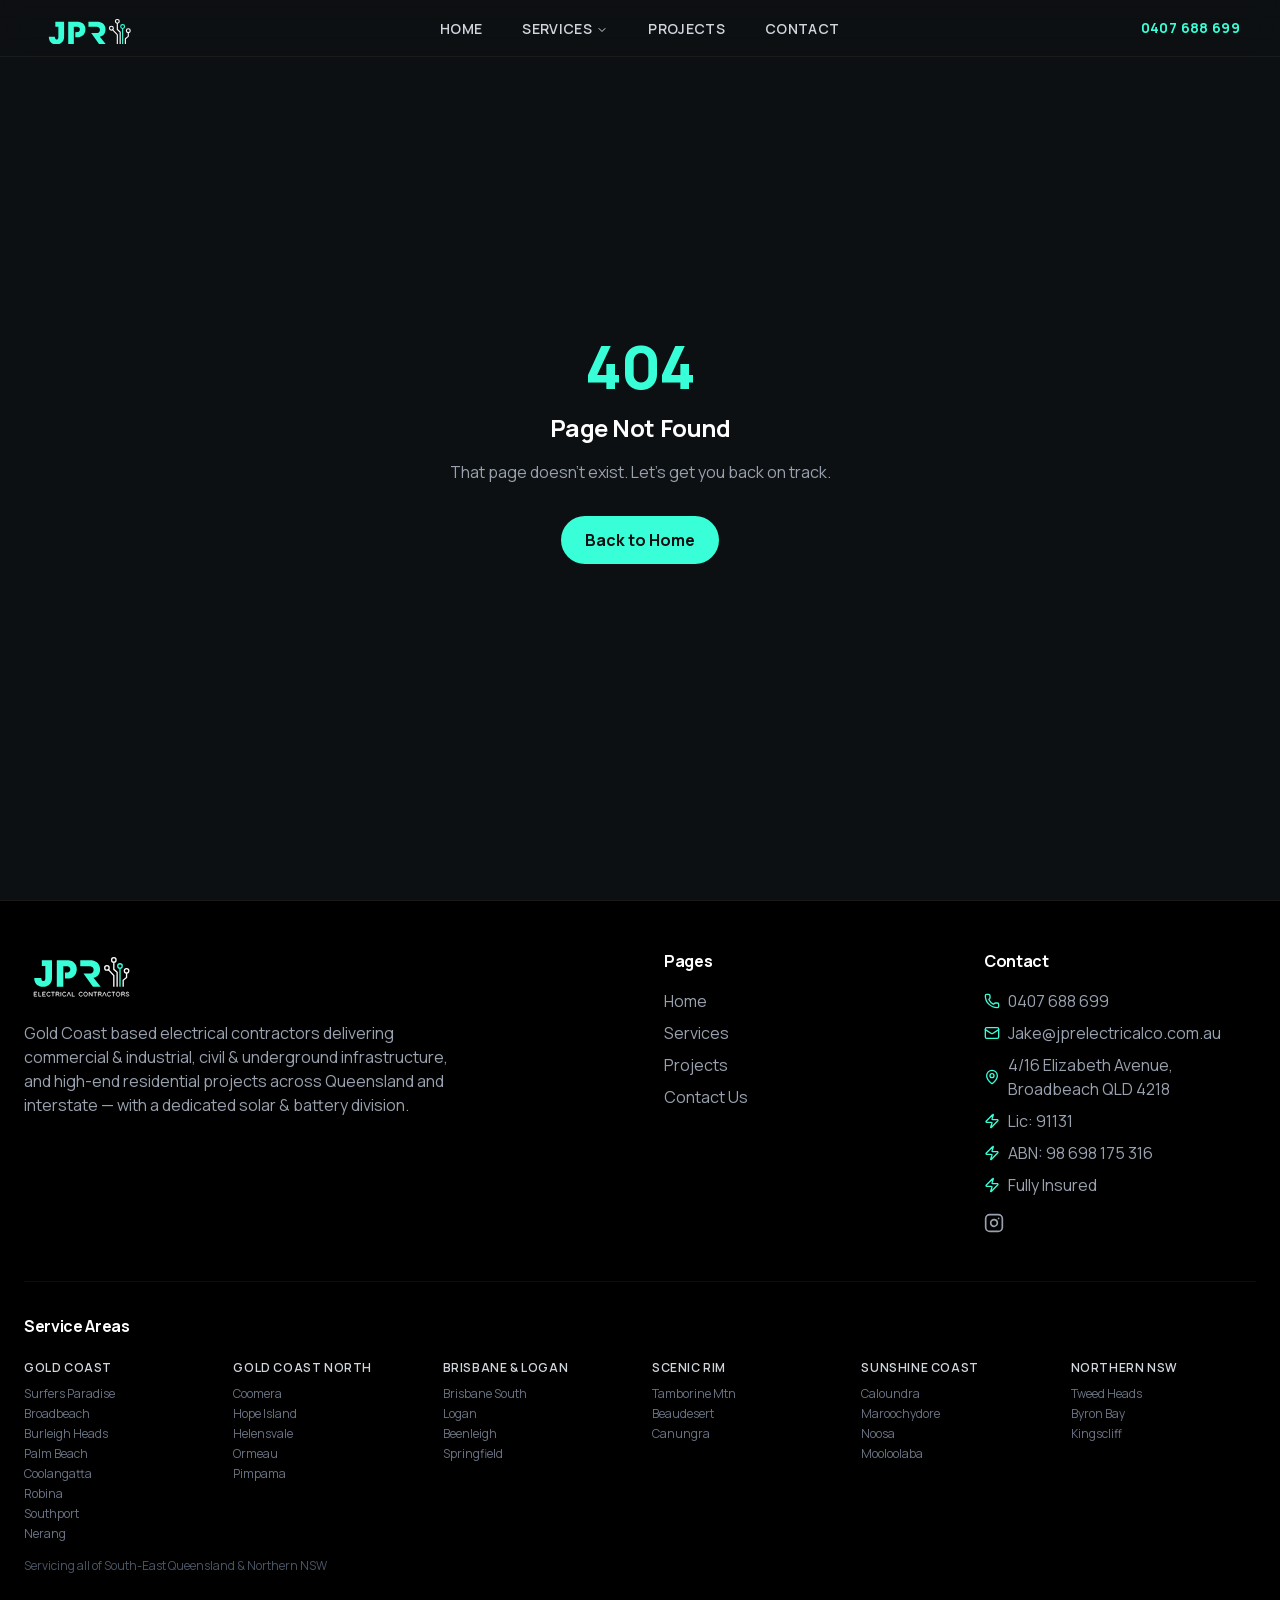
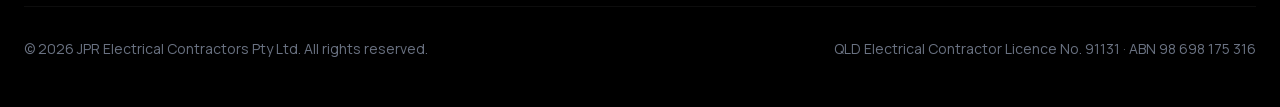
==== commit 5c0fb42d: "fix(seo): align NAP, brand name, and hours on static export - Set canonical address to 4/16 Elizabet" ====
--- a/404/index.html
+++ b/404/index.html
@@ -1 +1 @@
-<!DOCTYPE html><html lang="en" class="manrope_9aefac85-module__Jg6FdG__variable ibm_plex_mono_28411002-module__cjC0Ca__variable"><head><meta charSet="utf-8"/><meta name="viewport" content="width=device-width, initial-scale=1"/><link rel="preload" as="image" href="/images/jpr-logo.svg"/><link rel="stylesheet" href="/_next/static/chunks/3htl6lur6gde-.css" data-precedence="next"/><link rel="stylesheet" href="/_next/static/chunks/00we42fhna6il.css" data-precedence="next"/><link rel="preload" as="script" fetchPriority="low" href="/_next/static/chunks/0m0fzg31ety-o.js"/><script src="/_next/static/chunks/2ltu6slv52lqs.js" async=""></script><script src="/_next/static/chunks/2karxon71vs44.js" async=""></script><script src="/_next/static/chunks/39-39lz33ekq-.js" async=""></script><script src="/_next/static/chunks/turbopack-2h8odx8mivj-o.js" async=""></script><script src="/_next/static/chunks/1jrmgno87otpe.js" async=""></script><script src="/_next/static/chunks/2igjfnxvl0mip.js" async=""></script><script src="/_next/static/chunks/056mrzo64pegv.js" async=""></script><script src="/_next/static/chunks/02-u0i-9hi4c5.js" async=""></script><meta name="robots" content="noindex"/><meta name="next-size-adjust" content=""/><title>JPR Electrical | Commercial, Civil &amp; High-End Residential Electricians — Gold Coast &amp; QLD</title><meta name="description" content="JPR Electrical Contracting — licensed electrical contractors for commercial &amp; industrial fitouts, civil &amp; underground infrastructure, and high-end residential projects across the Gold Coast, QLD &amp; interstate. Dedicated solar &amp; battery division. QLD Lic. 91131, fully insured."/><meta name="robots" content="index, follow"/><meta name="theme-color" content="#0E1214"/><link rel="canonical" href="https://jprelectricalco.com.au/"/><meta property="og:title" content="JPR Electrical | Commercial, Civil &amp; High-End Residential Electricians — Gold Coast &amp; QLD"/><meta property="og:description" content="Licensed electrical contractors for commercial &amp; industrial fitouts, civil &amp; underground infrastructure, and high-end residential projects across QLD &amp; interstate. QLD Lic. 91131, fully insured."/><meta property="og:image" content="https://jprelectricalco.com.au/opengraph.jpg"/><meta property="og:type" content="website"/><meta name="twitter:card" content="summary_large_image"/><meta name="twitter:title" content="JPR Electrical | Commercial, Civil &amp; High-End Residential Electricians — Gold Coast &amp; QLD"/><meta name="twitter:description" content="Licensed electrical contractors for commercial &amp; industrial fitouts, civil &amp; underground infrastructure, and high-end residential projects across QLD &amp; interstate. QLD Lic. 91131, fully insured."/><meta name="twitter:image" content="https://jprelectricalco.com.au/opengraph.jpg"/><link rel="icon" href="/favicon.ico"/><link rel="icon" href="/favicon-32x32.png" sizes="32x32" type="image/png"/><link rel="icon" href="/favicon-16x16.png" sizes="16x16" type="image/png"/><link rel="apple-touch-icon" href="/apple-touch-icon.png"/><script type="application/ld+json">{"@context":"https://schema.org","@type":["Electrician","LocalBusiness"],"name":"JPR Electrical Contracting","description":"Gold Coast based licensed electrical contractors delivering commercial & industrial fitouts, civil & underground electrical infrastructure, and high-end residential projects across Queensland and interstate, with a dedicated solar & battery division.","url":"https://jprelectricalco.com.au","telephone":"+61407688699","email":"jake@jprelectricalco.com.au","address":{"@type":"PostalAddress","addressLocality":"Gold Coast","addressRegion":"QLD","addressCountry":"AU"},"geo":{"@type":"GeoCoordinates","latitude":"-28.0167","longitude":"153.4000"},"areaServed":[{"@type":"City","name":"Gold Coast"},{"@type":"City","name":"Brisbane"},{"@type":"City","name":"Logan"},{"@type":"City","name":"Ipswich"},{"@type":"City","name":"Sunshine Coast"},{"@type":"City","name":"Scenic Rim"},{"@type":"City","name":"Tweed Heads"},{"@type":"City","name":"Byron Bay"}],"openingHoursSpecification":{"@type":"OpeningHoursSpecification","dayOfWeek":["Monday","Tuesday","Wednesday","Thursday","Friday","Saturday"],"opens":"07:00","closes":"17:00"},"hasOfferCatalog":{"@type":"OfferCatalog","name":"Electrical Services","itemListElement":[{"@type":"Offer","itemOffered":{"@type":"Service","name":"Commercial & Industrial Electrical"}},{"@type":"Offer","itemOffered":{"@type":"Service","name":"Civil & Underground Electrical Infrastructure"}},{"@type":"Offer","itemOffered":{"@type":"Service","name":"High-End Residential Electrical"}},{"@type":"Offer","itemOffered":{"@type":"Service","name":"Solar & Battery Storage"}}]},"priceRange":"$$","image":"https://jprelectricalco.com.au/opengraph.jpg","sameAs":[],"identifier":"91131"}</script><script src="/_next/static/chunks/0cz1d0mv5g_q7.js" noModule=""></script></head><body class="font-sans antialiased bg-background text-foreground"><div hidden=""><!--$--><!--/$--></div><nav class="fixed top-0 left-0 right-0 z-50 transition-all duration-300 border-b border-white/5 backdrop-blur-md bg-transparent py-3"><div class="container mx-auto px-6 lg:px-10 flex items-center justify-between"><a class="block shrink-0 mr-8" href="/"><div class="h-8 overflow-hidden"><img src="/images/jpr-logo.svg" alt="JPR Electrical Contracting" class="h-[150%] w-auto" style="object-fit:cover;object-position:left top"/></div></a><div class="hidden md:flex items-center justify-center flex-1"><nav aria-label="Main" data-orientation="horizontal" dir="ltr" class="relative z-10 flex max-w-max flex-1 items-center justify-center"><div style="position:relative"><ul data-orientation="horizontal" class="group flex flex-1 list-none items-center justify-center gap-10 space-x-0" dir="ltr"><li><a class="text-sm font-semibold tracking-wide uppercase whitespace-nowrap transition-colors text-gray-300 hover:text-primary" data-testid="link-nav-home" data-radix-collection-item="" href="/">Home</a></li><li><button id="radix-_R_idb_-trigger-radix-_R_16idb_" data-state="closed" aria-expanded="false" aria-controls="radix-_R_idb_-content-radix-_R_16idb_" class="group inline-flex w-max items-center justify-center focus:text-accent-foreground focus:outline-none disabled:pointer-events-none disabled:opacity-50 group text-sm font-semibold tracking-wide uppercase whitespace-nowrap transition-colors h-auto p-0 bg-transparent hover:bg-transparent focus:bg-transparent data-[state=open]:bg-transparent data-[state=open]:hover:bg-transparent data-[state=open]:focus:bg-transparent rounded-none text-gray-300 hover:text-primary data-[state=open]:text-primary" data-testid="button-nav-services" data-radix-collection-item="">Services<!-- --> <svg xmlns="http://www.w3.org/2000/svg" width="24" height="24" viewBox="0 0 24 24" fill="none" stroke="currentColor" stroke-width="2" stroke-linecap="round" stroke-linejoin="round" class="lucide lucide-chevron-down relative top-[1px] ml-1 h-3 w-3 transition duration-300 group-data-[state=open]:rotate-180" aria-hidden="true"><path d="m6 9 6 6 6-6"></path></svg></button></li><li><a class="text-sm font-semibold tracking-wide uppercase whitespace-nowrap transition-colors text-gray-300 hover:text-primary" data-testid="link-nav-projects" data-radix-collection-item="" href="/projects/">Projects</a></li><li><a class="text-sm font-semibold tracking-wide uppercase whitespace-nowrap transition-colors text-gray-300 hover:text-primary" data-testid="link-nav-contact" data-radix-collection-item="" href="/contact/">Contact</a></li></ul></div><div class="absolute left-0 top-full flex justify-center"></div></nav></div><div class="hidden md:flex items-center shrink-0 ml-8"><a href="tel:0407688699" class="text-primary font-bold text-sm tracking-wide hover:text-primary/80 transition-colors" data-testid="link-nav-phone">0407 688 699</a></div><button class="md:hidden text-white" data-testid="button-mobile-menu"><svg xmlns="http://www.w3.org/2000/svg" width="24" height="24" viewBox="0 0 24 24" fill="none" stroke="currentColor" stroke-width="2" stroke-linecap="round" stroke-linejoin="round" class="lucide lucide-menu" aria-hidden="true"><path d="M4 5h16"></path><path d="M4 12h16"></path><path d="M4 19h16"></path></svg></button></div></nav><div class="min-h-screen flex items-center justify-center bg-background"><div class="text-center px-6"><h1 class="text-6xl font-display font-extrabold text-primary mb-4">404</h1><h2 class="text-2xl font-display font-bold text-white mb-4">Page Not Found</h2><p class="text-gray-400 mb-8">That page doesn&#x27;t exist. Let&#x27;s get you back on track.</p><a class="inline-flex items-center gap-2 bg-primary text-primary-foreground font-bold px-6 py-3 rounded-full hover:bg-primary/90 transition-colors" href="/">Back to Home</a></div></div><!--$--><!--/$--><footer class="bg-black py-12 border-t border-white/10"><div class="container mx-auto px-6"><div class="grid md:grid-cols-4 gap-12 mb-12"><div class="col-span-1 md:col-span-2"><a class="block mb-4" href="/"><div class="h-14 "><img src="/images/jpr-logo.svg" alt="JPR Electrical Contracting" class="h-full w-auto"/></div></a><p class="text-gray-400 max-w-md">Gold Coast based electrical contractors delivering commercial &amp; industrial, civil &amp; underground infrastructure, and high-end residential projects across Queensland and interstate — with a dedicated solar &amp; battery division.</p></div><div><h3 class="text-white font-bold mb-4">Pages</h3><ul class="space-y-2 text-gray-400"><li><a class="hover:text-primary transition-colors" data-testid="link-footer-home" href="/">Home</a></li><li><a class="hover:text-primary transition-colors" data-testid="link-footer-services" href="/services/">Services</a></li><li><a class="hover:text-primary transition-colors" data-testid="link-footer-projects" href="/projects/">Projects</a></li><li><a class="hover:text-primary transition-colors" data-testid="link-footer-contact" href="/contact/">Contact Us</a></li></ul></div><div><h3 class="text-white font-bold mb-4">Contact</h3><ul class="space-y-2 text-gray-400"><li class="flex items-center gap-2"><svg xmlns="http://www.w3.org/2000/svg" width="24" height="24" viewBox="0 0 24 24" fill="none" stroke="currentColor" stroke-width="2" stroke-linecap="round" stroke-linejoin="round" class="lucide lucide-phone w-4 h-4 text-primary shrink-0" aria-hidden="true"><path d="M13.832 16.568a1 1 0 0 0 1.213-.303l.355-.465A2 2 0 0 1 17 15h3a2 2 0 0 1 2 2v3a2 2 0 0 1-2 2A18 18 0 0 1 2 4a2 2 0 0 1 2-2h3a2 2 0 0 1 2 2v3a2 2 0 0 1-.8 1.6l-.468.351a1 1 0 0 0-.292 1.233 14 14 0 0 0 6.392 6.384"></path></svg><a href="tel:0407688699" class="hover:text-primary transition-colors" data-testid="link-footer-phone">0407 688 699</a></li><li class="flex items-center gap-2"><svg xmlns="http://www.w3.org/2000/svg" width="24" height="24" viewBox="0 0 24 24" fill="none" stroke="currentColor" stroke-width="2" stroke-linecap="round" stroke-linejoin="round" class="lucide lucide-mail w-4 h-4 text-primary shrink-0" aria-hidden="true"><path d="m22 7-8.991 5.727a2 2 0 0 1-2.009 0L2 7"></path><rect x="2" y="4" width="20" height="16" rx="2"></rect></svg><a href="mailto:Jake@jprelectricalco.com.au" class="hover:text-primary transition-colors" data-testid="link-footer-email">Jake@jprelectricalco.com.au</a></li><li class="flex items-center gap-2"><svg xmlns="http://www.w3.org/2000/svg" width="24" height="24" viewBox="0 0 24 24" fill="none" stroke="currentColor" stroke-width="2" stroke-linecap="round" stroke-linejoin="round" class="lucide lucide-map-pin w-4 h-4 text-primary shrink-0" aria-hidden="true"><path d="M20 10c0 4.993-5.539 10.193-7.399 11.799a1 1 0 0 1-1.202 0C9.539 20.193 4 14.993 4 10a8 8 0 0 1 16 0"></path><circle cx="12" cy="10" r="3"></circle></svg>Gold Coast, QLD</li><li class="flex items-center gap-2"><svg xmlns="http://www.w3.org/2000/svg" width="24" height="24" viewBox="0 0 24 24" fill="none" stroke="currentColor" stroke-width="2" stroke-linecap="round" stroke-linejoin="round" class="lucide lucide-zap w-4 h-4 text-primary shrink-0" aria-hidden="true"><path d="M4 14a1 1 0 0 1-.78-1.63l9.9-10.2a.5.5 0 0 1 .86.46l-1.92 6.02A1 1 0 0 0 13 10h7a1 1 0 0 1 .78 1.63l-9.9 10.2a.5.5 0 0 1-.86-.46l1.92-6.02A1 1 0 0 0 11 14z"></path></svg>Lic: 91131</li><li class="flex items-center gap-2"><svg xmlns="http://www.w3.org/2000/svg" width="24" height="24" viewBox="0 0 24 24" fill="none" stroke="currentColor" stroke-width="2" stroke-linecap="round" stroke-linejoin="round" class="lucide lucide-zap w-4 h-4 text-primary shrink-0" aria-hidden="true"><path d="M4 14a1 1 0 0 1-.78-1.63l9.9-10.2a.5.5 0 0 1 .86.46l-1.92 6.02A1 1 0 0 0 13 10h7a1 1 0 0 1 .78 1.63l-9.9 10.2a.5.5 0 0 1-.86-.46l1.92-6.02A1 1 0 0 0 11 14z"></path></svg>ABN: 98 698 175 316</li><li class="flex items-center gap-2"><svg xmlns="http://www.w3.org/2000/svg" width="24" height="24" viewBox="0 0 24 24" fill="none" stroke="currentColor" stroke-width="2" stroke-linecap="round" stroke-linejoin="round" class="lucide lucide-zap w-4 h-4 text-primary shrink-0" aria-hidden="true"><path d="M4 14a1 1 0 0 1-.78-1.63l9.9-10.2a.5.5 0 0 1 .86.46l-1.92 6.02A1 1 0 0 0 13 10h7a1 1 0 0 1 .78 1.63l-9.9 10.2a.5.5 0 0 1-.86-.46l1.92-6.02A1 1 0 0 0 11 14z"></path></svg>Fully Insured</li><li class="flex gap-4 mt-4"><a href="https://www.instagram.com/jpr_electrical_contractors" target="_blank" rel="noopener noreferrer" class="text-gray-400 hover:text-white transition-colors" data-testid="link-footer-instagram"><svg xmlns="http://www.w3.org/2000/svg" width="24" height="24" viewBox="0 0 24 24" fill="none" stroke="currentColor" stroke-width="2" stroke-linecap="round" stroke-linejoin="round" class="lucide lucide-instagram w-5 h-5" aria-hidden="true"><rect width="20" height="20" x="2" y="2" rx="5" ry="5"></rect><path d="M16 11.37A4 4 0 1 1 12.63 8 4 4 0 0 1 16 11.37z"></path><line x1="17.5" x2="17.51" y1="6.5" y2="6.5"></line></svg></a></li></ul></div></div><div class="border-t border-white/5 pt-8 mb-8"><h3 class="text-white font-bold mb-4">Service Areas</h3><div class="grid grid-cols-2 sm:grid-cols-3 md:grid-cols-6 gap-6"><div><span class="text-gray-300 text-xs font-semibold uppercase tracking-wider">Gold Coast</span><div class="mt-2 space-y-1"><span class="block text-gray-500 text-xs hover:text-primary transition-colors cursor-default" data-testid="text-service-area-surfers-paradise">Surfers Paradise</span><span class="block text-gray-500 text-xs hover:text-primary transition-colors cursor-default" data-testid="text-service-area-broadbeach">Broadbeach</span><span class="block text-gray-500 text-xs hover:text-primary transition-colors cursor-default" data-testid="text-service-area-burleigh-heads">Burleigh Heads</span><span class="block text-gray-500 text-xs hover:text-primary transition-colors cursor-default" data-testid="text-service-area-palm-beach">Palm Beach</span><span class="block text-gray-500 text-xs hover:text-primary transition-colors cursor-default" data-testid="text-service-area-coolangatta">Coolangatta</span><span class="block text-gray-500 text-xs hover:text-primary transition-colors cursor-default" data-testid="text-service-area-robina">Robina</span><span class="block text-gray-500 text-xs hover:text-primary transition-colors cursor-default" data-testid="text-service-area-southport">Southport</span><span class="block text-gray-500 text-xs hover:text-primary transition-colors cursor-default" data-testid="text-service-area-nerang">Nerang</span></div></div><div><span class="text-gray-300 text-xs font-semibold uppercase tracking-wider">Gold Coast North</span><div class="mt-2 space-y-1"><span class="block text-gray-500 text-xs hover:text-primary transition-colors cursor-default" data-testid="text-service-area-coomera">Coomera</span><span class="block text-gray-500 text-xs hover:text-primary transition-colors cursor-default" data-testid="text-service-area-hope-island">Hope Island</span><span class="block text-gray-500 text-xs hover:text-primary transition-colors cursor-default" data-testid="text-service-area-helensvale">Helensvale</span><span class="block text-gray-500 text-xs hover:text-primary transition-colors cursor-default" data-testid="text-service-area-ormeau">Ormeau</span><span class="block text-gray-500 text-xs hover:text-primary transition-colors cursor-default" data-testid="text-service-area-pimpama">Pimpama</span></div></div><div><span class="text-gray-300 text-xs font-semibold uppercase tracking-wider">Brisbane &amp; Logan</span><div class="mt-2 space-y-1"><span class="block text-gray-500 text-xs hover:text-primary transition-colors cursor-default" data-testid="text-service-area-brisbane-south">Brisbane South</span><span class="block text-gray-500 text-xs hover:text-primary transition-colors cursor-default" data-testid="text-service-area-logan">Logan</span><span class="block text-gray-500 text-xs hover:text-primary transition-colors cursor-default" data-testid="text-service-area-beenleigh">Beenleigh</span><span class="block text-gray-500 text-xs hover:text-primary transition-colors cursor-default" data-testid="text-service-area-springfield">Springfield</span></div></div><div><span class="text-gray-300 text-xs font-semibold uppercase tracking-wider">Scenic Rim</span><div class="mt-2 space-y-1"><span class="block text-gray-500 text-xs hover:text-primary transition-colors cursor-default" data-testid="text-service-area-tamborine-mtn">Tamborine Mtn</span><span class="block text-gray-500 text-xs hover:text-primary transition-colors cursor-default" data-testid="text-service-area-beaudesert">Beaudesert</span><span class="block text-gray-500 text-xs hover:text-primary transition-colors cursor-default" data-testid="text-service-area-canungra">Canungra</span></div></div><div><span class="text-gray-300 text-xs font-semibold uppercase tracking-wider">Sunshine Coast</span><div class="mt-2 space-y-1"><span class="block text-gray-500 text-xs hover:text-primary transition-colors cursor-default" data-testid="text-service-area-caloundra">Caloundra</span><span class="block text-gray-500 text-xs hover:text-primary transition-colors cursor-default" data-testid="text-service-area-maroochydore">Maroochydore</span><span class="block text-gray-500 text-xs hover:text-primary transition-colors cursor-default" data-testid="text-service-area-noosa">Noosa</span><span class="block text-gray-500 text-xs hover:text-primary transition-colors cursor-default" data-testid="text-service-area-mooloolaba">Mooloolaba</span></div></div><div><span class="text-gray-300 text-xs font-semibold uppercase tracking-wider">Northern NSW</span><div class="mt-2 space-y-1"><span class="block text-gray-500 text-xs hover:text-primary transition-colors cursor-default" data-testid="text-service-area-tweed-heads">Tweed Heads</span><span class="block text-gray-500 text-xs hover:text-primary transition-colors cursor-default" data-testid="text-service-area-byron-bay">Byron Bay</span><span class="block text-gray-500 text-xs hover:text-primary transition-colors cursor-default" data-testid="text-service-area-kingscliff">Kingscliff</span></div></div></div><p class="text-gray-600 text-xs mt-4">Servicing all of South-East Queensland &amp; Northern NSW</p></div><div class="border-t border-white/5 pt-8 flex flex-col md:flex-row justify-between items-center gap-4 text-sm text-gray-500"><p>© <!-- -->2026<!-- --> JPR Electrical Contractors Pty Ltd. All rights reserved.</p><p>QLD Electrical Contractor Licence No. 91131 · ABN 98 698 175 316</p></div></div></footer><a href="tel:0407688699" class="fixed bottom-6 right-6 z-50 flex items-center gap-2 bg-primary text-primary-foreground font-bold px-5 py-3 rounded-full shadow-[0_0_20px_rgba(57,255,217,0.5)] hover:bg-primary/90 transition-all hover:scale-105 md:hidden" data-testid="button-sticky-call"><svg xmlns="http://www.w3.org/2000/svg" class="w-5 h-5" viewBox="0 0 24 24" fill="none" stroke="currentColor" stroke-width="2" stroke-linecap="round" stroke-linejoin="round"><path d="M22 16.92v3a2 2 0 0 1-2.18 2 19.79 19.79 0 0 1-8.63-3.07A19.5 19.5 0 0 1 4.69 12 19.79 19.79 0 0 1 1.58 3.41 2 2 0 0 1 3.55 1h3a2 2 0 0 1 2 1.72c.127.96.361 1.903.7 2.81a2 2 0 0 1-.45 2.11L7.91 8.5a16 16 0 0 0 5.59 5.59l.91-.91a2 2 0 0 1 2.11-.45c.907.339 1.85.573 2.81.7A2 2 0 0 1 22 16.92z"></path></svg>Call Now</a><div role="region" aria-label="Notifications (F8)" tabindex="-1" style="pointer-events:none"><ol tabindex="-1" class="fixed top-0 z-[100] flex max-h-screen w-full flex-col-reverse p-4 sm:bottom-0 sm:right-0 sm:top-auto sm:flex-col md:max-w-[420px]"></ol></div><script src="/_next/static/chunks/0m0fzg31ety-o.js" id="_R_" async=""></script><script>(self.__next_f=self.__next_f||[]).push([0])</script><script>self.__next_f.push([1,"1:\"$Sreact.fragment\"\n3:I[58024,[\"/_next/static/chunks/1jrmgno87otpe.js\",\"/_next/static/chunks/2igjfnxvl0mip.js\",\"/_next/static/chunks/056mrzo64pegv.js\",\"/_next/static/chunks/02-u0i-9hi4c5.js\"],\"MotionProvider\"]\n4:I[49040,[\"/_next/static/chunks/1jrmgno87otpe.js\",\"/_next/static/chunks/2igjfnxvl0mip.js\",\"/_next/static/chunks/056mrzo64pegv.js\",\"/_next/static/chunks/02-u0i-9hi4c5.js\"],\"Navbar\"]\n5:I[12869,[\"/_next/static/chunks/1jrmgno87otpe.js\",\"/_next/static/chunks/2igjfnxvl0mip.js\",\"/_next/static/chunks/056mrzo64pegv.js\",\"/_next/static/chunks/02-u0i-9hi4c5.js\"],\"default\"]\n6:I[76634,[\"/_next/static/chunks/1jrmgno87otpe.js\",\"/_next/static/chunks/2igjfnxvl0mip.js\",\"/_next/static/chunks/056mrzo64pegv.js\",\"/_next/static/chunks/02-u0i-9hi4c5.js\"],\"default\"]\n7:I[16246,[\"/_next/static/chunks/1jrmgno87otpe.js\",\"/_next/static/chunks/2igjfnxvl0mip.js\",\"/_next/static/chunks/056mrzo64pegv.js\",\"/_next/static/chunks/02-u0i-9hi4c5.js\"],\"\"]\nf:I[76857,[\"/_next/static/chunks/1jrmgno87otpe.js\",\"/_next/static/chunks/2igjfnxvl0mip.js\",\"/_next/static/chunks/056mrzo64pegv.js\",\"/_next/static/chunks/02-u0i-9hi4c5.js\"],\"default\",1]\n:HL[\"/_next/static/chunks/3htl6lur6gde-.css\",\"style\"]\n:HL[\"/_next/static/chunks/00we42fhna6il.css\",\"style\"]\n2:T6c0,"])</script><script>self.__next_f.push([1,"{\"@context\":\"https://schema.org\",\"@type\":[\"Electrician\",\"LocalBusiness\"],\"name\":\"JPR Electrical Contracting\",\"description\":\"Gold Coast based licensed electrical contractors delivering commercial \u0026 industrial fitouts, civil \u0026 underground electrical infrastructure, and high-end residential projects across Queensland and interstate, with a dedicated solar \u0026 battery division.\",\"url\":\"https://jprelectricalco.com.au\",\"telephone\":\"+61407688699\",\"email\":\"jake@jprelectricalco.com.au\",\"address\":{\"@type\":\"PostalAddress\",\"addressLocality\":\"Gold Coast\",\"addressRegion\":\"QLD\",\"addressCountry\":\"AU\"},\"geo\":{\"@type\":\"GeoCoordinates\",\"latitude\":\"-28.0167\",\"longitude\":\"153.4000\"},\"areaServed\":[{\"@type\":\"City\",\"name\":\"Gold Coast\"},{\"@type\":\"City\",\"name\":\"Brisbane\"},{\"@type\":\"City\",\"name\":\"Logan\"},{\"@type\":\"City\",\"name\":\"Ipswich\"},{\"@type\":\"City\",\"name\":\"Sunshine Coast\"},{\"@type\":\"City\",\"name\":\"Scenic Rim\"},{\"@type\":\"City\",\"name\":\"Tweed Heads\"},{\"@type\":\"City\",\"name\":\"Byron Bay\"}],\"openingHoursSpecification\":{\"@type\":\"OpeningHoursSpecification\",\"dayOfWeek\":[\"Monday\",\"Tuesday\",\"Wednesday\",\"Thursday\",\"Friday\",\"Saturday\"],\"opens\":\"07:00\",\"closes\":\"17:00\"},\"hasOfferCatalog\":{\"@type\":\"OfferCatalog\",\"name\":\"Electrical Services\",\"itemListElement\":[{\"@type\":\"Offer\",\"itemOffered\":{\"@type\":\"Service\",\"name\":\"Commercial \u0026 Industrial Electrical\"}},{\"@type\":\"Offer\",\"itemOffered\":{\"@type\":\"Service\",\"name\":\"Civil \u0026 Underground Electrical Infrastructure\"}},{\"@type\":\"Offer\",\"itemOffered\":{\"@type\":\"Service\",\"name\":\"High-End Residential Electrical\"}},{\"@type\":\"Offer\",\"itemOffered\":{\"@type\":\"Service\",\"name\":\"Solar \u0026 Battery Storage\"}}]},\"priceRange\":\"$$\",\"image\":\"https://jprelectricalco.com.au/opengraph.jpg\",\"sameAs\":[],\"identifier\":\"91131\"}"])</script><script>self.__next_f.push([1,"0:{\"P\":null,\"c\":[\"\",\"_not-found\",\"\"],\"q\":\"\",\"i\":false,\"f\":[[[\"\",{\"children\":[\"/_not-found\",{\"children\":[\"__PAGE__\",{}]}]},\"$undefined\",\"$undefined\",16],[[\"$\",\"$1\",\"c\",{\"children\":[[[\"$\",\"link\",\"0\",{\"rel\":\"stylesheet\",\"href\":\"/_next/static/chunks/3htl6lur6gde-.css\",\"precedence\":\"next\",\"crossOrigin\":\"$undefined\",\"nonce\":\"$undefined\"}],[\"$\",\"link\",\"1\",{\"rel\":\"stylesheet\",\"href\":\"/_next/static/chunks/00we42fhna6il.css\",\"precedence\":\"next\",\"crossOrigin\":\"$undefined\",\"nonce\":\"$undefined\"}],[\"$\",\"script\",\"script-0\",{\"src\":\"/_next/static/chunks/1jrmgno87otpe.js\",\"async\":true,\"nonce\":\"$undefined\"}],[\"$\",\"script\",\"script-1\",{\"src\":\"/_next/static/chunks/2igjfnxvl0mip.js\",\"async\":true,\"nonce\":\"$undefined\"}],[\"$\",\"script\",\"script-2\",{\"src\":\"/_next/static/chunks/056mrzo64pegv.js\",\"async\":true,\"nonce\":\"$undefined\"}],[\"$\",\"script\",\"script-3\",{\"src\":\"/_next/static/chunks/02-u0i-9hi4c5.js\",\"async\":true,\"nonce\":\"$undefined\"}]],[\"$\",\"html\",null,{\"lang\":\"en\",\"className\":\"manrope_9aefac85-module__Jg6FdG__variable ibm_plex_mono_28411002-module__cjC0Ca__variable\",\"children\":[[\"$\",\"head\",null,{\"children\":[\"$\",\"script\",null,{\"type\":\"application/ld+json\",\"dangerouslySetInnerHTML\":{\"__html\":\"$2\"}}]}],[\"$\",\"body\",null,{\"className\":\"font-sans antialiased bg-background text-foreground\",\"children\":[\"$\",\"$L3\",null,{\"children\":[[\"$\",\"$L4\",null,{}],[\"$\",\"$L5\",null,{\"parallelRouterKey\":\"children\",\"error\":\"$undefined\",\"errorStyles\":\"$undefined\",\"errorScripts\":\"$undefined\",\"template\":[\"$\",\"$L6\",null,{}],\"templateStyles\":\"$undefined\",\"templateScripts\":\"$undefined\",\"notFound\":[[\"$\",\"div\",null,{\"className\":\"min-h-screen flex items-center justify-center bg-background\",\"children\":[\"$\",\"div\",null,{\"className\":\"text-center px-6\",\"children\":[[\"$\",\"h1\",null,{\"className\":\"text-6xl font-display font-extrabold text-primary mb-4\",\"children\":\"404\"}],[\"$\",\"h2\",null,{\"className\":\"text-2xl font-display font-bold text-white mb-4\",\"children\":\"Page Not Found\"}],[\"$\",\"p\",null,{\"className\":\"text-gray-400 mb-8\",\"children\":\"That page doesn't exist. Let's get you back on track.\"}],[\"$\",\"$L7\",null,{\"href\":\"/\",\"className\":\"inline-flex items-center gap-2 bg-primary text-primary-foreground font-bold px-6 py-3 rounded-full hover:bg-primary/90 transition-colors\",\"children\":\"Back to Home\"}]]}]}],[]],\"forbidden\":\"$undefined\",\"unauthorized\":\"$undefined\"}],\"$L8\",\"$L9\",\"$La\"]}]}]]}]]}],{\"children\":[\"$Lb\",{\"children\":[\"$Lc\",{},null,false,null]},null,false,\"$@d\"]},null,false,null],\"$Le\",false]],\"m\":\"$undefined\",\"G\":[\"$f\",[\"$L10\",\"$L11\"]],\"S\":true,\"h\":null,\"s\":\"$undefined\",\"l\":\"$undefined\",\"p\":\"$undefined\",\"d\":\"$undefined\",\"b\":\"_yiudvY6kYo18Xysl_Syz\"}\n"])</script><script>self.__next_f.push([1,"17:I[34735,[\"/_next/static/chunks/1jrmgno87otpe.js\",\"/_next/static/chunks/2igjfnxvl0mip.js\",\"/_next/static/chunks/056mrzo64pegv.js\",\"/_next/static/chunks/02-u0i-9hi4c5.js\"],\"Toaster\"]\n18:I[23797,[\"/_next/static/chunks/1jrmgno87otpe.js\",\"/_next/static/chunks/2igjfnxvl0mip.js\",\"/_next/static/chunks/056mrzo64pegv.js\",\"/_next/static/chunks/02-u0i-9hi4c5.js\"],\"OutletBoundary\"]\n19:\"$Sreact.suspense\"\n1c:I[23797,[\"/_next/static/chunks/1jrmgno87otpe.js\",\"/_next/static/chunks/2igjfnxvl0mip.js\",\"/_next/static/chunks/056mrzo64pegv.js\",\"/_next/static/chunks/02-u0i-9hi4c5.js\"],\"ViewportBoundary\"]\n1e:I[23797,[\"/_next/static/chunks/1jrmgno87otpe.js\",\"/_next/static/chunks/2igjfnxvl0mip.js\",\"/_next/static/chunks/056mrzo64pegv.js\",\"/_next/static/chunks/02-u0i-9hi4c5.js\"],\"MetadataBoundary\"]\n:HL[\"/images/jpr-logo.svg\",\"image\"]\n"])</script><script>self.__next_f.push([1,"8:[\"$\",\"footer\",null,{\"className\":\"bg-black py-12 border-t border-white/10\",\"children\":[\"$\",\"div\",null,{\"className\":\"container mx-auto px-6\",\"children\":[[\"$\",\"div\",null,{\"className\":\"grid md:grid-cols-4 gap-12 mb-12\",\"children\":[[\"$\",\"div\",null,{\"className\":\"col-span-1 md:col-span-2\",\"children\":[[\"$\",\"$L7\",null,{\"href\":\"/\",\"className\":\"block mb-4\",\"children\":[\"$\",\"div\",null,{\"className\":\"h-14 \",\"children\":[\"$\",\"img\",null,{\"src\":\"/images/jpr-logo.svg\",\"alt\":\"JPR Electrical Contracting\",\"className\":\"h-full w-auto\",\"style\":\"$undefined\"}]}]}],[\"$\",\"p\",null,{\"className\":\"text-gray-400 max-w-md\",\"children\":\"Gold Coast based electrical contractors delivering commercial \u0026 industrial, civil \u0026 underground infrastructure, and high-end residential projects across Queensland and interstate — with a dedicated solar \u0026 battery division.\"}]]}],[\"$\",\"div\",null,{\"children\":[[\"$\",\"h3\",null,{\"className\":\"text-white font-bold mb-4\",\"children\":\"Pages\"}],[\"$\",\"ul\",null,{\"className\":\"space-y-2 text-gray-400\",\"children\":[[\"$\",\"li\",null,{\"children\":[\"$\",\"$L7\",null,{\"href\":\"/\",\"className\":\"hover:text-primary transition-colors\",\"data-testid\":\"link-footer-home\",\"children\":\"Home\"}]}],[\"$\",\"li\",null,{\"children\":[\"$\",\"$L7\",null,{\"href\":\"/services\",\"className\":\"hover:text-primary transition-colors\",\"data-testid\":\"link-footer-services\",\"children\":\"Services\"}]}],[\"$\",\"li\",null,{\"children\":[\"$\",\"$L7\",null,{\"href\":\"/projects\",\"className\":\"hover:text-primary transition-colors\",\"data-testid\":\"link-footer-projects\",\"children\":\"Projects\"}]}],[\"$\",\"li\",null,{\"children\":[\"$\",\"$L7\",null,{\"href\":\"/contact\",\"className\":\"hover:text-primary transition-colors\",\"data-testid\":\"link-footer-contact\",\"children\":\"Contact Us\"}]}]]}]]}],[\"$\",\"div\",null,{\"children\":[[\"$\",\"h3\",null,{\"className\":\"text-white font-bold mb-4\",\"children\":\"Contact\"}],[\"$\",\"ul\",null,{\"className\":\"space-y-2 text-gray-400\",\"children\":[[\"$\",\"li\",null,{\"className\":\"flex items-center gap-2\",\"children\":[[\"$\",\"svg\",null,{\"ref\":\"$undefined\",\"xmlns\":\"http://www.w3.org/2000/svg\",\"width\":24,\"height\":24,\"viewBox\":\"0 0 24 24\",\"fill\":\"none\",\"stroke\":\"currentColor\",\"strokeWidth\":2,\"strokeLinecap\":\"round\",\"strokeLinejoin\":\"round\",\"className\":\"lucide lucide-phone w-4 h-4 text-primary shrink-0\",\"aria-hidden\":\"true\",\"children\":[[\"$\",\"path\",\"9njp5v\",{\"d\":\"M13.832 16.568a1 1 0 0 0 1.213-.303l.355-.465A2 2 0 0 1 17 15h3a2 2 0 0 1 2 2v3a2 2 0 0 1-2 2A18 18 0 0 1 2 4a2 2 0 0 1 2-2h3a2 2 0 0 1 2 2v3a2 2 0 0 1-.8 1.6l-.468.351a1 1 0 0 0-.292 1.233 14 14 0 0 0 6.392 6.384\"}],\"$undefined\"]}],[\"$\",\"a\",null,{\"href\":\"tel:0407688699\",\"className\":\"hover:text-primary transition-colors\",\"data-testid\":\"link-footer-phone\",\"children\":\"0407 688 699\"}]]}],[\"$\",\"li\",null,{\"className\":\"flex items-center gap-2\",\"children\":[[\"$\",\"svg\",null,{\"ref\":\"$undefined\",\"xmlns\":\"http://www.w3.org/2000/svg\",\"width\":24,\"height\":24,\"viewBox\":\"0 0 24 24\",\"fill\":\"none\",\"stroke\":\"currentColor\",\"strokeWidth\":2,\"strokeLinecap\":\"round\",\"strokeLinejoin\":\"round\",\"className\":\"lucide lucide-mail w-4 h-4 text-primary shrink-0\",\"aria-hidden\":\"true\",\"children\":[[\"$\",\"path\",\"132q7q\",{\"d\":\"m22 7-8.991 5.727a2 2 0 0 1-2.009 0L2 7\"}],[\"$\",\"rect\",\"izxlao\",{\"x\":\"2\",\"y\":\"4\",\"width\":\"20\",\"height\":\"16\",\"rx\":\"2\"}],\"$undefined\"]}],[\"$\",\"a\",null,{\"href\":\"mailto:Jake@jprelectricalco.com.au\",\"className\":\"hover:text-primary transition-colors\",\"data-testid\":\"link-footer-email\",\"children\":\"Jake@jprelectricalco.com.au\"}]]}],[\"$\",\"li\",null,{\"className\":\"flex items-center gap-2\",\"children\":[[\"$\",\"svg\",null,{\"ref\":\"$undefined\",\"xmlns\":\"http://www.w3.org/2000/svg\",\"width\":24,\"height\":24,\"viewBox\":\"0 0 24 24\",\"fill\":\"none\",\"stroke\":\"currentColor\",\"strokeWidth\":2,\"strokeLinecap\":\"round\",\"strokeLinejoin\":\"round\",\"className\":\"lucide lucide-map-pin w-4 h-4 text-primary shrink-0\",\"aria-hidden\":\"true\",\"children\":[[\"$\",\"path\",\"1r0f0z\",{\"d\":\"M20 10c0 4.993-5.539 10.193-7.399 11.799a1 1 0 0 1-1.202 0C9.539 20.193 4 14.993 4 10a8 8 0 0 1 16 0\"}],[\"$\",\"circle\",\"ilqhr7\",{\"cx\":\"12\",\"cy\":\"10\",\"r\":\"3\"}],\"$undefined\"]}],\"Gold Coast, QLD\"]}],[\"$\",\"li\",null,{\"className\":\"flex items-center gap-2\",\"children\":[[\"$\",\"svg\",null,{\"ref\":\"$undefined\",\"xmlns\":\"http://www.w3.org/2000/svg\",\"width\":24,\"height\":24,\"viewBox\":\"0 0 24 24\",\"fill\":\"none\",\"stroke\":\"currentColor\",\"strokeWidth\":2,\"strokeLinecap\":\"round\",\"strokeLinejoin\":\"round\",\"className\":\"lucide lucide-zap w-4 h-4 text-primary shrink-0\",\"aria-hidden\":\"true\",\"children\":[[\"$\",\"path\",\"1xq2db\",{\"d\":\"M4 14a1 1 0 0 1-.78-1.63l9.9-10.2a.5.5 0 0 1 .86.46l-1.92 6.02A1 1 0 0 0 13 10h7a1 1 0 0 1 .78 1.63l-9.9 10.2a.5.5 0 0 1-.86-.46l1.92-6.02A1 1 0 0 0 11 14z\"}],\"$undefined\"]}],\"Lic: 91131\"]}],\"$L12\",\"$L13\",\"$L14\"]}]]}]]}],\"$L15\",\"$L16\"]}]}]\n"])</script><script>self.__next_f.push([1,"9:[\"$\",\"a\",null,{\"href\":\"tel:0407688699\",\"className\":\"fixed bottom-6 right-6 z-50 flex items-center gap-2 bg-primary text-primary-foreground font-bold px-5 py-3 rounded-full shadow-[0_0_20px_rgba(57,255,217,0.5)] hover:bg-primary/90 transition-all hover:scale-105 md:hidden\",\"data-testid\":\"button-sticky-call\",\"children\":[[\"$\",\"svg\",null,{\"xmlns\":\"http://www.w3.org/2000/svg\",\"className\":\"w-5 h-5\",\"viewBox\":\"0 0 24 24\",\"fill\":\"none\",\"stroke\":\"currentColor\",\"strokeWidth\":\"2\",\"strokeLinecap\":\"round\",\"strokeLinejoin\":\"round\",\"children\":[\"$\",\"path\",null,{\"d\":\"M22 16.92v3a2 2 0 0 1-2.18 2 19.79 19.79 0 0 1-8.63-3.07A19.5 19.5 0 0 1 4.69 12 19.79 19.79 0 0 1 1.58 3.41 2 2 0 0 1 3.55 1h3a2 2 0 0 1 2 1.72c.127.96.361 1.903.7 2.81a2 2 0 0 1-.45 2.11L7.91 8.5a16 16 0 0 0 5.59 5.59l.91-.91a2 2 0 0 1 2.11-.45c.907.339 1.85.573 2.81.7A2 2 0 0 1 22 16.92z\"}]}],\"Call Now\"]}]\na:[\"$\",\"$L17\",null,{}]\nb:[\"$\",\"$1\",\"c\",{\"children\":[null,[\"$\",\"$L5\",null,{\"parallelRouterKey\":\"children\",\"error\":\"$undefined\",\"errorStyles\":\"$undefined\",\"errorScripts\":\"$undefined\",\"template\":[\"$\",\"$L6\",null,{}],\"templateStyles\":\"$undefined\",\"templateScripts\":\"$undefined\",\"notFound\":\"$undefined\",\"forbidden\":\"$undefined\",\"unauthorized\":\"$undefined\"}]]}]\nc:[\"$\",\"$1\",\"c\",{\"children\":[[\"$\",\"div\",null,{\"className\":\"min-h-screen flex items-center justify-center bg-background\",\"children\":[\"$\",\"div\",null,{\"className\":\"text-center px-6\",\"children\":[[\"$\",\"h1\",null,{\"className\":\"text-6xl font-display font-extrabold text-primary mb-4\",\"children\":\"404\"}],[\"$\",\"h2\",null,{\"className\":\"text-2xl font-display font-bold text-white mb-4\",\"children\":\"Page Not Found\"}],[\"$\",\"p\",null,{\"className\":\"text-gray-400 mb-8\",\"children\":\"That page doesn't exist. Let's get you back on track.\"}],[\"$\",\"$L7\",null,{\"href\":\"/\",\"className\":\"inline-flex items-center gap-2 bg-primary text-primary-foreground font-bold px-6 py-3 rounded-full hover:bg-primary/90 transition-colors\",\"children\":\"Back to Home\"}]]}]}],null,[\"$\",\"$L18\",null,{\"children\":[\"$\",\"$19\",null,{\"name\":\"Next.MetadataOutlet\",\"children\":\"$@1a\"}]}]]}]\n1b:[]\nd:\"$W1b\"\ne:[\"$\",\"$1\",\"h\",{\"children\":[[\"$\",\"meta\",null,{\"name\":\"robots\",\"content\":\"noindex\"}],[\"$\",\"$L1c\",null,{\"children\":\"$L1d\"}],[\"$\",\"div\",null,{\"hidden\":true,\"children\":[\"$\",\"$L1e\",null,{\"children\":[\"$\",\"$19\",null,{\"name\":\"Next.Metadata\",\"children\":\"$L1f\"}]}]}],[\"$\",\"meta\",null,{\"name\":\"next-size-adjust\",\"content\":\"\"}]]}]\n10:[\"$\",\"link\",\"0\",{\"rel\":\"stylesheet\",\"href\":\"/_next/static/chunks/3htl6lur6gde-.css\",\"precedence\":\"next\",\"crossOrigin\":\"$undefined\",\"nonce\":\"$undefined\"}]\n11:[\"$\",\"link\",\"1\",{\"rel\":\"stylesheet\",\"href\":\"/_next/static/chunks/00we42fhna6il.css\",\"precedence\":\"next\",\"crossOrigin\":\"$undefined\",\"nonce\":\"$undefined\"}]\n"])</script><script>self.__next_f.push([1,"12:[\"$\",\"li\",null,{\"className\":\"flex items-center gap-2\",\"children\":[[\"$\",\"svg\",null,{\"ref\":\"$undefined\",\"xmlns\":\"http://www.w3.org/2000/svg\",\"width\":24,\"height\":24,\"viewBox\":\"0 0 24 24\",\"fill\":\"none\",\"stroke\":\"currentColor\",\"strokeWidth\":2,\"strokeLinecap\":\"round\",\"strokeLinejoin\":\"round\",\"className\":\"lucide lucide-zap w-4 h-4 text-primary shrink-0\",\"aria-hidden\":\"true\",\"children\":[[\"$\",\"path\",\"1xq2db\",{\"d\":\"M4 14a1 1 0 0 1-.78-1.63l9.9-10.2a.5.5 0 0 1 .86.46l-1.92 6.02A1 1 0 0 0 13 10h7a1 1 0 0 1 .78 1.63l-9.9 10.2a.5.5 0 0 1-.86-.46l1.92-6.02A1 1 0 0 0 11 14z\"}],\"$undefined\"]}],\"ABN: 98 698 175 316\"]}]\n13:[\"$\",\"li\",null,{\"className\":\"flex items-center gap-2\",\"children\":[[\"$\",\"svg\",null,{\"ref\":\"$undefined\",\"xmlns\":\"http://www.w3.org/2000/svg\",\"width\":24,\"height\":24,\"viewBox\":\"0 0 24 24\",\"fill\":\"none\",\"stroke\":\"currentColor\",\"strokeWidth\":2,\"strokeLinecap\":\"round\",\"strokeLinejoin\":\"round\",\"className\":\"lucide lucide-zap w-4 h-4 text-primary shrink-0\",\"aria-hidden\":\"true\",\"children\":[[\"$\",\"path\",\"1xq2db\",{\"d\":\"M4 14a1 1 0 0 1-.78-1.63l9.9-10.2a.5.5 0 0 1 .86.46l-1.92 6.02A1 1 0 0 0 13 10h7a1 1 0 0 1 .78 1.63l-9.9 10.2a.5.5 0 0 1-.86-.46l1.92-6.02A1 1 0 0 0 11 14z\"}],\"$undefined\"]}],\"Fully Insured\"]}]\n14:[\"$\",\"li\",null,{\"className\":\"flex gap-4 mt-4\",\"children\":[\"$\",\"a\",null,{\"href\":\"https://www.instagram.com/jpr_electrical_contractors\",\"target\":\"_blank\",\"rel\":\"noopener noreferrer\",\"className\":\"text-gray-400 hover:text-white transition-colors\",\"data-testid\":\"link-footer-instagram\",\"children\":[\"$\",\"svg\",null,{\"ref\":\"$undefined\",\"xmlns\":\"http://www.w3.org/2000/svg\",\"width\":24,\"height\":24,\"viewBox\":\"0 0 24 24\",\"fill\":\"none\",\"stroke\":\"currentColor\",\"strokeWidth\":2,\"strokeLinecap\":\"round\",\"strokeLinejoin\":\"round\",\"className\":\"lucide lucide-instagram w-5 h-5\",\"aria-hidden\":\"true\",\"children\":[[\"$\",\"rect\",\"2e1cvw\",{\"width\":\"20\",\"height\":\"20\",\"x\":\"2\",\"y\":\"2\",\"rx\":\"5\",\"ry\":\"5\"}],[\"$\",\"path\",\"9exkf1\",{\"d\":\"M16 11.37A4 4 0 1 1 12.63 8 4 4 0 0 1 16 11.37z\"}],[\"$\",\"line\",\"r4j83e\",{\"x1\":\"17.5\",\"x2\":\"17.51\",\"y1\":\"6.5\",\"y2\":\"6.5\"}],\"$undefined\"]}]}]}]\n"])</script><script>self.__next_f.push([1,"15:[\"$\",\"div\",null,{\"className\":\"border-t border-white/5 pt-8 mb-8\",\"children\":[[\"$\",\"h3\",null,{\"className\":\"text-white font-bold mb-4\",\"children\":\"Service Areas\"}],[\"$\",\"div\",null,{\"className\":\"grid grid-cols-2 sm:grid-cols-3 md:grid-cols-6 gap-6\",\"children\":[[\"$\",\"div\",\"Gold Coast\",{\"children\":[[\"$\",\"span\",null,{\"className\":\"text-gray-300 text-xs font-semibold uppercase tracking-wider\",\"children\":\"Gold Coast\"}],[\"$\",\"div\",null,{\"className\":\"mt-2 space-y-1\",\"children\":[[\"$\",\"span\",\"Surfers Paradise\",{\"className\":\"block text-gray-500 text-xs hover:text-primary transition-colors cursor-default\",\"data-testid\":\"text-service-area-surfers-paradise\",\"children\":\"Surfers Paradise\"}],[\"$\",\"span\",\"Broadbeach\",{\"className\":\"block text-gray-500 text-xs hover:text-primary transition-colors cursor-default\",\"data-testid\":\"text-service-area-broadbeach\",\"children\":\"Broadbeach\"}],[\"$\",\"span\",\"Burleigh Heads\",{\"className\":\"block text-gray-500 text-xs hover:text-primary transition-colors cursor-default\",\"data-testid\":\"text-service-area-burleigh-heads\",\"children\":\"Burleigh Heads\"}],[\"$\",\"span\",\"Palm Beach\",{\"className\":\"block text-gray-500 text-xs hover:text-primary transition-colors cursor-default\",\"data-testid\":\"text-service-area-palm-beach\",\"children\":\"Palm Beach\"}],[\"$\",\"span\",\"Coolangatta\",{\"className\":\"block text-gray-500 text-xs hover:text-primary transition-colors cursor-default\",\"data-testid\":\"text-service-area-coolangatta\",\"children\":\"Coolangatta\"}],[\"$\",\"span\",\"Robina\",{\"className\":\"block text-gray-500 text-xs hover:text-primary transition-colors cursor-default\",\"data-testid\":\"text-service-area-robina\",\"children\":\"Robina\"}],[\"$\",\"span\",\"Southport\",{\"className\":\"block text-gray-500 text-xs hover:text-primary transition-colors cursor-default\",\"data-testid\":\"text-service-area-southport\",\"children\":\"Southport\"}],[\"$\",\"span\",\"Nerang\",{\"className\":\"block text-gray-500 text-xs hover:text-primary transition-colors cursor-default\",\"data-testid\":\"text-service-area-nerang\",\"children\":\"Nerang\"}]]}]]}],[\"$\",\"div\",\"Gold Coast North\",{\"children\":[[\"$\",\"span\",null,{\"className\":\"text-gray-300 text-xs font-semibold uppercase tracking-wider\",\"children\":\"Gold Coast North\"}],[\"$\",\"div\",null,{\"className\":\"mt-2 space-y-1\",\"children\":[[\"$\",\"span\",\"Coomera\",{\"className\":\"block text-gray-500 text-xs hover:text-primary transition-colors cursor-default\",\"data-testid\":\"text-service-area-coomera\",\"children\":\"Coomera\"}],[\"$\",\"span\",\"Hope Island\",{\"className\":\"block text-gray-500 text-xs hover:text-primary transition-colors cursor-default\",\"data-testid\":\"text-service-area-hope-island\",\"children\":\"Hope Island\"}],[\"$\",\"span\",\"Helensvale\",{\"className\":\"block text-gray-500 text-xs hover:text-primary transition-colors cursor-default\",\"data-testid\":\"text-service-area-helensvale\",\"children\":\"Helensvale\"}],[\"$\",\"span\",\"Ormeau\",{\"className\":\"block text-gray-500 text-xs hover:text-primary transition-colors cursor-default\",\"data-testid\":\"text-service-area-ormeau\",\"children\":\"Ormeau\"}],[\"$\",\"span\",\"Pimpama\",{\"className\":\"block text-gray-500 text-xs hover:text-primary transition-colors cursor-default\",\"data-testid\":\"text-service-area-pimpama\",\"children\":\"Pimpama\"}]]}]]}],[\"$\",\"div\",\"Brisbane \u0026 Logan\",{\"children\":[[\"$\",\"span\",null,{\"className\":\"text-gray-300 text-xs font-semibold uppercase tracking-wider\",\"children\":\"Brisbane \u0026 Logan\"}],[\"$\",\"div\",null,{\"className\":\"mt-2 space-y-1\",\"children\":[[\"$\",\"span\",\"Brisbane South\",{\"className\":\"block text-gray-500 text-xs hover:text-primary transition-colors cursor-default\",\"data-testid\":\"text-service-area-brisbane-south\",\"children\":\"Brisbane South\"}],[\"$\",\"span\",\"Logan\",{\"className\":\"block text-gray-500 text-xs hover:text-primary transition-colors cursor-default\",\"data-testid\":\"text-service-area-logan\",\"children\":\"Logan\"}],[\"$\",\"span\",\"Beenleigh\",{\"className\":\"block text-gray-500 text-xs hover:text-primary transition-colors cursor-default\",\"data-testid\":\"text-service-area-beenleigh\",\"children\":\"Beenleigh\"}],\"$L20\"]}]]}],\"$L21\",\"$L22\",\"$L23\"]}],\"$L24\"]}]\n"])</script><script>self.__next_f.push([1,"16:[\"$\",\"div\",null,{\"className\":\"border-t border-white/5 pt-8 flex flex-col md:flex-row justify-between items-center gap-4 text-sm text-gray-500\",\"children\":[[\"$\",\"p\",null,{\"children\":[\"© \",2026,\" JPR Electrical Contractors Pty Ltd. All rights reserved.\"]}],[\"$\",\"p\",null,{\"children\":\"QLD Electrical Contractor Licence No. 91131 · ABN 98 698 175 316\"}]]}]\n"])</script><script>self.__next_f.push([1,"20:[\"$\",\"span\",\"Springfield\",{\"className\":\"block text-gray-500 text-xs hover:text-primary transition-colors cursor-default\",\"data-testid\":\"text-service-area-springfield\",\"children\":\"Springfield\"}]\n21:[\"$\",\"div\",\"Scenic Rim\",{\"children\":[[\"$\",\"span\",null,{\"className\":\"text-gray-300 text-xs font-semibold uppercase tracking-wider\",\"children\":\"Scenic Rim\"}],[\"$\",\"div\",null,{\"className\":\"mt-2 space-y-1\",\"children\":[[\"$\",\"span\",\"Tamborine Mtn\",{\"className\":\"block text-gray-500 text-xs hover:text-primary transition-colors cursor-default\",\"data-testid\":\"text-service-area-tamborine-mtn\",\"children\":\"Tamborine Mtn\"}],[\"$\",\"span\",\"Beaudesert\",{\"className\":\"block text-gray-500 text-xs hover:text-primary transition-colors cursor-default\",\"data-testid\":\"text-service-area-beaudesert\",\"children\":\"Beaudesert\"}],[\"$\",\"span\",\"Canungra\",{\"className\":\"block text-gray-500 text-xs hover:text-primary transition-colors cursor-default\",\"data-testid\":\"text-service-area-canungra\",\"children\":\"Canungra\"}]]}]]}]\n22:[\"$\",\"div\",\"Sunshine Coast\",{\"children\":[[\"$\",\"span\",null,{\"className\":\"text-gray-300 text-xs font-semibold uppercase tracking-wider\",\"children\":\"Sunshine Coast\"}],[\"$\",\"div\",null,{\"className\":\"mt-2 space-y-1\",\"children\":[[\"$\",\"span\",\"Caloundra\",{\"className\":\"block text-gray-500 text-xs hover:text-primary transition-colors cursor-default\",\"data-testid\":\"text-service-area-caloundra\",\"children\":\"Caloundra\"}],[\"$\",\"span\",\"Maroochydore\",{\"className\":\"block text-gray-500 text-xs hover:text-primary transition-colors cursor-default\",\"data-testid\":\"text-service-area-maroochydore\",\"children\":\"Maroochydore\"}],[\"$\",\"span\",\"Noosa\",{\"className\":\"block text-gray-500 text-xs hover:text-primary transition-colors cursor-default\",\"data-testid\":\"text-service-area-noosa\",\"children\":\"Noosa\"}],[\"$\",\"span\",\"Mooloolaba\",{\"className\":\"block text-gray-500 text-xs hover:text-primary transition-colors cursor-default\",\"data-testid\":\"text-service-area-mooloolaba\",\"children\":\"Mooloolaba\"}]]}]]}]\n23:[\"$\",\"div\",\"Northern NSW\",{\"children\":[[\"$\",\"span\",null,{\"className\":\"text-gray-300 text-xs font-semibold uppercase tracking-wider\",\"children\":\"Northern NSW\"}],[\"$\",\"div\",null,{\"className\":\"mt-2 space-y-1\",\"children\":[[\"$\",\"span\",\"Tweed Heads\",{\"className\":\"block text-gray-500 text-xs hover:text-primary transition-colors cursor-default\",\"data-testid\":\"text-service-area-tweed-heads\",\"children\":\"Tweed Heads\"}],[\"$\",\"span\",\"Byron Bay\",{\"className\":\"block text-gray-500 text-xs hover:text-primary transition-colors cursor-default\",\"data-testid\":\"text-service-area-byron-bay\",\"children\":\"Byron Bay\"}],[\"$\",\"span\",\"Kingscliff\",{\"className\":\"block text-gray-500 text-xs hover:text-primary transition-colors cursor-default\",\"data-testid\":\"text-service-area-kingscliff\",\"children\":\"Kingscliff\"}]]}]]}]\n24:[\"$\",\"p\",null,{\"className\":\"text-gray-600 text-xs mt-4\",\"children\":\"Servicing all of South-East Queensland \u0026 Northern NSW\"}]\n"])</script><script>self.__next_f.push([1,"1d:[[\"$\",\"meta\",\"0\",{\"charSet\":\"utf-8\"}],[\"$\",\"meta\",\"1\",{\"name\":\"viewport\",\"content\":\"width=device-width, initial-scale=1\"}]]\n"])</script><script>self.__next_f.push([1,"25:I[76135,[\"/_next/static/chunks/1jrmgno87otpe.js\",\"/_next/static/chunks/2igjfnxvl0mip.js\",\"/_next/static/chunks/056mrzo64pegv.js\",\"/_next/static/chunks/02-u0i-9hi4c5.js\"],\"IconMark\"]\n1a:null\n"])</script><script>self.__next_f.push([1,"1f:[[\"$\",\"title\",\"0\",{\"children\":\"JPR Electrical | Commercial, Civil \u0026 High-End Residential Electricians — Gold Coast \u0026 QLD\"}],[\"$\",\"meta\",\"1\",{\"name\":\"description\",\"content\":\"JPR Electrical Contracting — licensed electrical contractors for commercial \u0026 industrial fitouts, civil \u0026 underground infrastructure, and high-end residential projects across the Gold Coast, QLD \u0026 interstate. Dedicated solar \u0026 battery division. QLD Lic. 91131, fully insured.\"}],[\"$\",\"meta\",\"2\",{\"name\":\"robots\",\"content\":\"index, follow\"}],[\"$\",\"meta\",\"3\",{\"name\":\"theme-color\",\"content\":\"#0E1214\"}],[\"$\",\"link\",\"4\",{\"rel\":\"canonical\",\"href\":\"https://jprelectricalco.com.au/\"}],[\"$\",\"meta\",\"5\",{\"property\":\"og:title\",\"content\":\"JPR Electrical | Commercial, Civil \u0026 High-End Residential Electricians — Gold Coast \u0026 QLD\"}],[\"$\",\"meta\",\"6\",{\"property\":\"og:description\",\"content\":\"Licensed electrical contractors for commercial \u0026 industrial fitouts, civil \u0026 underground infrastructure, and high-end residential projects across QLD \u0026 interstate. QLD Lic. 91131, fully insured.\"}],[\"$\",\"meta\",\"7\",{\"property\":\"og:image\",\"content\":\"https://jprelectricalco.com.au/opengraph.jpg\"}],[\"$\",\"meta\",\"8\",{\"property\":\"og:type\",\"content\":\"website\"}],[\"$\",\"meta\",\"9\",{\"name\":\"twitter:card\",\"content\":\"summary_large_image\"}],[\"$\",\"meta\",\"10\",{\"name\":\"twitter:title\",\"content\":\"JPR Electrical | Commercial, Civil \u0026 High-End Residential Electricians — Gold Coast \u0026 QLD\"}],[\"$\",\"meta\",\"11\",{\"name\":\"twitter:description\",\"content\":\"Licensed electrical contractors for commercial \u0026 industrial fitouts, civil \u0026 underground infrastructure, and high-end residential projects across QLD \u0026 interstate. QLD Lic. 91131, fully insured.\"}],[\"$\",\"meta\",\"12\",{\"name\":\"twitter:image\",\"content\":\"https://jprelectricalco.com.au/opengraph.jpg\"}],[\"$\",\"link\",\"13\",{\"rel\":\"icon\",\"href\":\"/favicon.ico\"}],[\"$\",\"link\",\"14\",{\"rel\":\"icon\",\"href\":\"/favicon-32x32.png\",\"sizes\":\"32x32\",\"type\":\"image/png\"}],[\"$\",\"link\",\"15\",{\"rel\":\"icon\",\"href\":\"/favicon-16x16.png\",\"sizes\":\"16x16\",\"type\":\"image/png\"}],[\"$\",\"link\",\"16\",{\"rel\":\"apple-touch-icon\",\"href\":\"/apple-touch-icon.png\"}],[\"$\",\"$L25\",\"17\",{}]]\n"])</script></body></html>+<!DOCTYPE html><html lang="en" class="manrope_9aefac85-module__Jg6FdG__variable ibm_plex_mono_28411002-module__cjC0Ca__variable"><head><meta charSet="utf-8"/><meta name="viewport" content="width=device-width, initial-scale=1"/><link rel="preload" as="image" href="/images/jpr-logo.svg"/><link rel="stylesheet" href="/_next/static/chunks/3htl6lur6gde-.css" data-precedence="next"/><link rel="stylesheet" href="/_next/static/chunks/00we42fhna6il.css" data-precedence="next"/><link rel="preload" as="script" fetchPriority="low" href="/_next/static/chunks/0m0fzg31ety-o.js"/><script src="/_next/static/chunks/2ltu6slv52lqs.js" async=""></script><script src="/_next/static/chunks/2karxon71vs44.js" async=""></script><script src="/_next/static/chunks/39-39lz33ekq-.js" async=""></script><script src="/_next/static/chunks/turbopack-2h8odx8mivj-o.js" async=""></script><script src="/_next/static/chunks/1jrmgno87otpe.js" async=""></script><script src="/_next/static/chunks/2igjfnxvl0mip.js" async=""></script><script src="/_next/static/chunks/056mrzo64pegv.js" async=""></script><script src="/_next/static/chunks/02-u0i-9hi4c5.js" async=""></script><meta name="robots" content="noindex"/><meta name="next-size-adjust" content=""/><title>JPR Electrical | Commercial, Civil &amp; High-End Residential Electricians — Gold Coast &amp; QLD</title><meta name="description" content="JPR Electrical Contractors Pty Ltd — licensed electrical contractors for commercial &amp; industrial fitouts, civil &amp; underground infrastructure, and high-end residential projects across the Gold Coast, QLD &amp; interstate. Dedicated solar &amp; battery division. QLD Lic. 91131, fully insured."/><meta name="robots" content="index, follow"/><meta name="theme-color" content="#0E1214"/><link rel="canonical" href="https://jprelectricalco.com.au/"/><meta property="og:title" content="JPR Electrical | Commercial, Civil &amp; High-End Residential Electricians — Gold Coast &amp; QLD"/><meta property="og:description" content="Licensed electrical contractors for commercial &amp; industrial fitouts, civil &amp; underground infrastructure, and high-end residential projects across QLD &amp; interstate. QLD Lic. 91131, fully insured."/><meta property="og:image" content="https://jprelectricalco.com.au/opengraph.jpg"/><meta property="og:type" content="website"/><meta name="twitter:card" content="summary_large_image"/><meta name="twitter:title" content="JPR Electrical | Commercial, Civil &amp; High-End Residential Electricians — Gold Coast &amp; QLD"/><meta name="twitter:description" content="Licensed electrical contractors for commercial &amp; industrial fitouts, civil &amp; underground infrastructure, and high-end residential projects across QLD &amp; interstate. QLD Lic. 91131, fully insured."/><meta name="twitter:image" content="https://jprelectricalco.com.au/opengraph.jpg"/><link rel="icon" href="/favicon.ico"/><link rel="icon" href="/favicon-32x32.png" sizes="32x32" type="image/png"/><link rel="icon" href="/favicon-16x16.png" sizes="16x16" type="image/png"/><link rel="apple-touch-icon" href="/apple-touch-icon.png"/><script type="application/ld+json">{"@context":"https://schema.org","@type":["Electrician","LocalBusiness"],"name":"JPR Electrical Contractors Pty Ltd","description":"Gold Coast based licensed electrical contractors delivering commercial & industrial fitouts, civil & underground electrical infrastructure, and high-end residential projects across Queensland and interstate, with a dedicated solar & battery division.","url":"https://jprelectricalco.com.au","telephone":"+61407688699","email":"jake@jprelectricalco.com.au","address":{"@type":"PostalAddress","streetAddress":"4/16 Elizabeth Avenue","addressLocality":"Broadbeach","addressRegion":"QLD","postalCode":"4218","addressCountry":"AU"},"geo":{"@type":"GeoCoordinates","latitude":"-28.0167","longitude":"153.4000"},"areaServed":[{"@type":"City","name":"Gold Coast"},{"@type":"City","name":"Brisbane"},{"@type":"City","name":"Logan"},{"@type":"City","name":"Ipswich"},{"@type":"City","name":"Sunshine Coast"},{"@type":"City","name":"Scenic Rim"},{"@type":"City","name":"Tweed Heads"},{"@type":"City","name":"Byron Bay"}],"openingHoursSpecification":[{"@type":"OpeningHoursSpecification","dayOfWeek":["Monday","Tuesday","Wednesday","Thursday","Friday"],"opens":"07:30","closes":"17:00"},{"@type":"OpeningHoursSpecification","dayOfWeek":["Saturday"],"opens":"07:30","closes":"12:00"}],"hasOfferCatalog":{"@type":"OfferCatalog","name":"Electrical Services","itemListElement":[{"@type":"Offer","itemOffered":{"@type":"Service","name":"Commercial & Industrial Electrical"}},{"@type":"Offer","itemOffered":{"@type":"Service","name":"Civil & Underground Electrical Infrastructure"}},{"@type":"Offer","itemOffered":{"@type":"Service","name":"High-End Residential Electrical"}},{"@type":"Offer","itemOffered":{"@type":"Service","name":"Solar & Battery Storage"}}]},"priceRange":"$$","image":"https://jprelectricalco.com.au/opengraph.jpg","sameAs":[],"identifier":"91131"}</script><script src="/_next/static/chunks/0cz1d0mv5g_q7.js" noModule=""></script></head><body class="font-sans antialiased bg-background text-foreground"><div hidden=""><!--$--><!--/$--></div><nav class="fixed top-0 left-0 right-0 z-50 transition-all duration-300 border-b border-white/5 backdrop-blur-md bg-transparent py-3"><div class="container mx-auto px-6 lg:px-10 flex items-center justify-between"><a class="block shrink-0 mr-8" href="/"><div class="h-8 overflow-hidden"><img src="/images/jpr-logo.svg" alt="JPR Electrical Contractors Pty Ltd" class="h-[150%] w-auto" style="object-fit:cover;object-position:left top"/></div></a><div class="hidden md:flex items-center justify-center flex-1"><nav aria-label="Main" data-orientation="horizontal" dir="ltr" class="relative z-10 flex max-w-max flex-1 items-center justify-center"><div style="position:relative"><ul data-orientation="horizontal" class="group flex flex-1 list-none items-center justify-center gap-10 space-x-0" dir="ltr"><li><a class="text-sm font-semibold tracking-wide uppercase whitespace-nowrap transition-colors text-gray-300 hover:text-primary" data-testid="link-nav-home" data-radix-collection-item="" href="/">Home</a></li><li><button id="radix-_R_idb_-trigger-radix-_R_16idb_" data-state="closed" aria-expanded="false" aria-controls="radix-_R_idb_-content-radix-_R_16idb_" class="group inline-flex w-max items-center justify-center focus:text-accent-foreground focus:outline-none disabled:pointer-events-none disabled:opacity-50 group text-sm font-semibold tracking-wide uppercase whitespace-nowrap transition-colors h-auto p-0 bg-transparent hover:bg-transparent focus:bg-transparent data-[state=open]:bg-transparent data-[state=open]:hover:bg-transparent data-[state=open]:focus:bg-transparent rounded-none text-gray-300 hover:text-primary data-[state=open]:text-primary" data-testid="button-nav-services" data-radix-collection-item="">Services<!-- --> <svg xmlns="http://www.w3.org/2000/svg" width="24" height="24" viewBox="0 0 24 24" fill="none" stroke="currentColor" stroke-width="2" stroke-linecap="round" stroke-linejoin="round" class="lucide lucide-chevron-down relative top-[1px] ml-1 h-3 w-3 transition duration-300 group-data-[state=open]:rotate-180" aria-hidden="true"><path d="m6 9 6 6 6-6"></path></svg></button></li><li><a class="text-sm font-semibold tracking-wide uppercase whitespace-nowrap transition-colors text-gray-300 hover:text-primary" data-testid="link-nav-projects" data-radix-collection-item="" href="/projects/">Projects</a></li><li><a class="text-sm font-semibold tracking-wide uppercase whitespace-nowrap transition-colors text-gray-300 hover:text-primary" data-testid="link-nav-contact" data-radix-collection-item="" href="/contact/">Contact</a></li></ul></div><div class="absolute left-0 top-full flex justify-center"></div></nav></div><div class="hidden md:flex items-center shrink-0 ml-8"><a href="tel:0407688699" class="text-primary font-bold text-sm tracking-wide hover:text-primary/80 transition-colors" data-testid="link-nav-phone">0407 688 699</a></div><button class="md:hidden text-white" data-testid="button-mobile-menu"><svg xmlns="http://www.w3.org/2000/svg" width="24" height="24" viewBox="0 0 24 24" fill="none" stroke="currentColor" stroke-width="2" stroke-linecap="round" stroke-linejoin="round" class="lucide lucide-menu" aria-hidden="true"><path d="M4 5h16"></path><path d="M4 12h16"></path><path d="M4 19h16"></path></svg></button></div></nav><div class="min-h-screen flex items-center justify-center bg-background"><div class="text-center px-6"><h1 class="text-6xl font-display font-extrabold text-primary mb-4">404</h1><h2 class="text-2xl font-display font-bold text-white mb-4">Page Not Found</h2><p class="text-gray-400 mb-8">That page doesn&#x27;t exist. Let&#x27;s get you back on track.</p><a class="inline-flex items-center gap-2 bg-primary text-primary-foreground font-bold px-6 py-3 rounded-full hover:bg-primary/90 transition-colors" href="/">Back to Home</a></div></div><!--$--><!--/$--><footer class="bg-black py-12 border-t border-white/10"><div class="container mx-auto px-6"><div class="grid md:grid-cols-4 gap-12 mb-12"><div class="col-span-1 md:col-span-2"><a class="block mb-4" href="/"><div class="h-14 "><img src="/images/jpr-logo.svg" alt="JPR Electrical Contractors Pty Ltd" class="h-full w-auto"/></div></a><p class="text-gray-400 max-w-md">Gold Coast based electrical contractors delivering commercial &amp; industrial, civil &amp; underground infrastructure, and high-end residential projects across Queensland and interstate — with a dedicated solar &amp; battery division.</p></div><div><h3 class="text-white font-bold mb-4">Pages</h3><ul class="space-y-2 text-gray-400"><li><a class="hover:text-primary transition-colors" data-testid="link-footer-home" href="/">Home</a></li><li><a class="hover:text-primary transition-colors" data-testid="link-footer-services" href="/services/">Services</a></li><li><a class="hover:text-primary transition-colors" data-testid="link-footer-projects" href="/projects/">Projects</a></li><li><a class="hover:text-primary transition-colors" data-testid="link-footer-contact" href="/contact/">Contact Us</a></li></ul></div><div><h3 class="text-white font-bold mb-4">Contact</h3><ul class="space-y-2 text-gray-400"><li class="flex items-center gap-2"><svg xmlns="http://www.w3.org/2000/svg" width="24" height="24" viewBox="0 0 24 24" fill="none" stroke="currentColor" stroke-width="2" stroke-linecap="round" stroke-linejoin="round" class="lucide lucide-phone w-4 h-4 text-primary shrink-0" aria-hidden="true"><path d="M13.832 16.568a1 1 0 0 0 1.213-.303l.355-.465A2 2 0 0 1 17 15h3a2 2 0 0 1 2 2v3a2 2 0 0 1-2 2A18 18 0 0 1 2 4a2 2 0 0 1 2-2h3a2 2 0 0 1 2 2v3a2 2 0 0 1-.8 1.6l-.468.351a1 1 0 0 0-.292 1.233 14 14 0 0 0 6.392 6.384"></path></svg><a href="tel:0407688699" class="hover:text-primary transition-colors" data-testid="link-footer-phone">0407 688 699</a></li><li class="flex items-center gap-2"><svg xmlns="http://www.w3.org/2000/svg" width="24" height="24" viewBox="0 0 24 24" fill="none" stroke="currentColor" stroke-width="2" stroke-linecap="round" stroke-linejoin="round" class="lucide lucide-mail w-4 h-4 text-primary shrink-0" aria-hidden="true"><path d="m22 7-8.991 5.727a2 2 0 0 1-2.009 0L2 7"></path><rect x="2" y="4" width="20" height="16" rx="2"></rect></svg><a href="mailto:Jake@jprelectricalco.com.au" class="hover:text-primary transition-colors" data-testid="link-footer-email">Jake@jprelectricalco.com.au</a></li><li class="flex items-center gap-2"><svg xmlns="http://www.w3.org/2000/svg" width="24" height="24" viewBox="0 0 24 24" fill="none" stroke="currentColor" stroke-width="2" stroke-linecap="round" stroke-linejoin="round" class="lucide lucide-map-pin w-4 h-4 text-primary shrink-0" aria-hidden="true"><path d="M20 10c0 4.993-5.539 10.193-7.399 11.799a1 1 0 0 1-1.202 0C9.539 20.193 4 14.993 4 10a8 8 0 0 1 16 0"></path><circle cx="12" cy="10" r="3"></circle></svg>4/16 Elizabeth Avenue, Broadbeach QLD 4218</li><li class="flex items-center gap-2"><svg xmlns="http://www.w3.org/2000/svg" width="24" height="24" viewBox="0 0 24 24" fill="none" stroke="currentColor" stroke-width="2" stroke-linecap="round" stroke-linejoin="round" class="lucide lucide-zap w-4 h-4 text-primary shrink-0" aria-hidden="true"><path d="M4 14a1 1 0 0 1-.78-1.63l9.9-10.2a.5.5 0 0 1 .86.46l-1.92 6.02A1 1 0 0 0 13 10h7a1 1 0 0 1 .78 1.63l-9.9 10.2a.5.5 0 0 1-.86-.46l1.92-6.02A1 1 0 0 0 11 14z"></path></svg>Lic: 91131</li><li class="flex items-center gap-2"><svg xmlns="http://www.w3.org/2000/svg" width="24" height="24" viewBox="0 0 24 24" fill="none" stroke="currentColor" stroke-width="2" stroke-linecap="round" stroke-linejoin="round" class="lucide lucide-zap w-4 h-4 text-primary shrink-0" aria-hidden="true"><path d="M4 14a1 1 0 0 1-.78-1.63l9.9-10.2a.5.5 0 0 1 .86.46l-1.92 6.02A1 1 0 0 0 13 10h7a1 1 0 0 1 .78 1.63l-9.9 10.2a.5.5 0 0 1-.86-.46l1.92-6.02A1 1 0 0 0 11 14z"></path></svg>ABN: 98 698 175 316</li><li class="flex items-center gap-2"><svg xmlns="http://www.w3.org/2000/svg" width="24" height="24" viewBox="0 0 24 24" fill="none" stroke="currentColor" stroke-width="2" stroke-linecap="round" stroke-linejoin="round" class="lucide lucide-zap w-4 h-4 text-primary shrink-0" aria-hidden="true"><path d="M4 14a1 1 0 0 1-.78-1.63l9.9-10.2a.5.5 0 0 1 .86.46l-1.92 6.02A1 1 0 0 0 13 10h7a1 1 0 0 1 .78 1.63l-9.9 10.2a.5.5 0 0 1-.86-.46l1.92-6.02A1 1 0 0 0 11 14z"></path></svg>Fully Insured</li><li class="flex gap-4 mt-4"><a href="https://www.instagram.com/jpr_electrical_contractors" target="_blank" rel="noopener noreferrer" class="text-gray-400 hover:text-white transition-colors" data-testid="link-footer-instagram"><svg xmlns="http://www.w3.org/2000/svg" width="24" height="24" viewBox="0 0 24 24" fill="none" stroke="currentColor" stroke-width="2" stroke-linecap="round" stroke-linejoin="round" class="lucide lucide-instagram w-5 h-5" aria-hidden="true"><rect width="20" height="20" x="2" y="2" rx="5" ry="5"></rect><path d="M16 11.37A4 4 0 1 1 12.63 8 4 4 0 0 1 16 11.37z"></path><line x1="17.5" x2="17.51" y1="6.5" y2="6.5"></line></svg></a></li></ul></div></div><div class="border-t border-white/5 pt-8 mb-8"><h3 class="text-white font-bold mb-4">Service Areas</h3><div class="grid grid-cols-2 sm:grid-cols-3 md:grid-cols-6 gap-6"><div><span class="text-gray-300 text-xs font-semibold uppercase tracking-wider">Gold Coast</span><div class="mt-2 space-y-1"><span class="block text-gray-500 text-xs hover:text-primary transition-colors cursor-default" data-testid="text-service-area-surfers-paradise">Surfers Paradise</span><span class="block text-gray-500 text-xs hover:text-primary transition-colors cursor-default" data-testid="text-service-area-broadbeach">Broadbeach</span><span class="block text-gray-500 text-xs hover:text-primary transition-colors cursor-default" data-testid="text-service-area-burleigh-heads">Burleigh Heads</span><span class="block text-gray-500 text-xs hover:text-primary transition-colors cursor-default" data-testid="text-service-area-palm-beach">Palm Beach</span><span class="block text-gray-500 text-xs hover:text-primary transition-colors cursor-default" data-testid="text-service-area-coolangatta">Coolangatta</span><span class="block text-gray-500 text-xs hover:text-primary transition-colors cursor-default" data-testid="text-service-area-robina">Robina</span><span class="block text-gray-500 text-xs hover:text-primary transition-colors cursor-default" data-testid="text-service-area-southport">Southport</span><span class="block text-gray-500 text-xs hover:text-primary transition-colors cursor-default" data-testid="text-service-area-nerang">Nerang</span></div></div><div><span class="text-gray-300 text-xs font-semibold uppercase tracking-wider">Gold Coast North</span><div class="mt-2 space-y-1"><span class="block text-gray-500 text-xs hover:text-primary transition-colors cursor-default" data-testid="text-service-area-coomera">Coomera</span><span class="block text-gray-500 text-xs hover:text-primary transition-colors cursor-default" data-testid="text-service-area-hope-island">Hope Island</span><span class="block text-gray-500 text-xs hover:text-primary transition-colors cursor-default" data-testid="text-service-area-helensvale">Helensvale</span><span class="block text-gray-500 text-xs hover:text-primary transition-colors cursor-default" data-testid="text-service-area-ormeau">Ormeau</span><span class="block text-gray-500 text-xs hover:text-primary transition-colors cursor-default" data-testid="text-service-area-pimpama">Pimpama</span></div></div><div><span class="text-gray-300 text-xs font-semibold uppercase tracking-wider">Brisbane &amp; Logan</span><div class="mt-2 space-y-1"><span class="block text-gray-500 text-xs hover:text-primary transition-colors cursor-default" data-testid="text-service-area-brisbane-south">Brisbane South</span><span class="block text-gray-500 text-xs hover:text-primary transition-colors cursor-default" data-testid="text-service-area-logan">Logan</span><span class="block text-gray-500 text-xs hover:text-primary transition-colors cursor-default" data-testid="text-service-area-beenleigh">Beenleigh</span><span class="block text-gray-500 text-xs hover:text-primary transition-colors cursor-default" data-testid="text-service-area-springfield">Springfield</span></div></div><div><span class="text-gray-300 text-xs font-semibold uppercase tracking-wider">Scenic Rim</span><div class="mt-2 space-y-1"><span class="block text-gray-500 text-xs hover:text-primary transition-colors cursor-default" data-testid="text-service-area-tamborine-mtn">Tamborine Mtn</span><span class="block text-gray-500 text-xs hover:text-primary transition-colors cursor-default" data-testid="text-service-area-beaudesert">Beaudesert</span><span class="block text-gray-500 text-xs hover:text-primary transition-colors cursor-default" data-testid="text-service-area-canungra">Canungra</span></div></div><div><span class="text-gray-300 text-xs font-semibold uppercase tracking-wider">Sunshine Coast</span><div class="mt-2 space-y-1"><span class="block text-gray-500 text-xs hover:text-primary transition-colors cursor-default" data-testid="text-service-area-caloundra">Caloundra</span><span class="block text-gray-500 text-xs hover:text-primary transition-colors cursor-default" data-testid="text-service-area-maroochydore">Maroochydore</span><span class="block text-gray-500 text-xs hover:text-primary transition-colors cursor-default" data-testid="text-service-area-noosa">Noosa</span><span class="block text-gray-500 text-xs hover:text-primary transition-colors cursor-default" data-testid="text-service-area-mooloolaba">Mooloolaba</span></div></div><div><span class="text-gray-300 text-xs font-semibold uppercase tracking-wider">Northern NSW</span><div class="mt-2 space-y-1"><span class="block text-gray-500 text-xs hover:text-primary transition-colors cursor-default" data-testid="text-service-area-tweed-heads">Tweed Heads</span><span class="block text-gray-500 text-xs hover:text-primary transition-colors cursor-default" data-testid="text-service-area-byron-bay">Byron Bay</span><span class="block text-gray-500 text-xs hover:text-primary transition-colors cursor-default" data-testid="text-service-area-kingscliff">Kingscliff</span></div></div></div><p class="text-gray-600 text-xs mt-4">Servicing all of South-East Queensland &amp; Northern NSW</p></div><div class="border-t border-white/5 pt-8 flex flex-col md:flex-row justify-between items-center gap-4 text-sm text-gray-500"><p>© <!-- -->2026<!-- --> JPR Electrical Contractors Pty Ltd. All rights reserved.</p><p>QLD Electrical Contractor Licence No. 91131 · ABN 98 698 175 316</p></div></div></footer><a href="tel:0407688699" class="fixed bottom-6 right-6 z-50 flex items-center gap-2 bg-primary text-primary-foreground font-bold px-5 py-3 rounded-full shadow-[0_0_20px_rgba(57,255,217,0.5)] hover:bg-primary/90 transition-all hover:scale-105 md:hidden" data-testid="button-sticky-call"><svg xmlns="http://www.w3.org/2000/svg" class="w-5 h-5" viewBox="0 0 24 24" fill="none" stroke="currentColor" stroke-width="2" stroke-linecap="round" stroke-linejoin="round"><path d="M22 16.92v3a2 2 0 0 1-2.18 2 19.79 19.79 0 0 1-8.63-3.07A19.5 19.5 0 0 1 4.69 12 19.79 19.79 0 0 1 1.58 3.41 2 2 0 0 1 3.55 1h3a2 2 0 0 1 2 1.72c.127.96.361 1.903.7 2.81a2 2 0 0 1-.45 2.11L7.91 8.5a16 16 0 0 0 5.59 5.59l.91-.91a2 2 0 0 1 2.11-.45c.907.339 1.85.573 2.81.7A2 2 0 0 1 22 16.92z"></path></svg>Call Now</a><div role="region" aria-label="Notifications (F8)" tabindex="-1" style="pointer-events:none"><ol tabindex="-1" class="fixed top-0 z-[100] flex max-h-screen w-full flex-col-reverse p-4 sm:bottom-0 sm:right-0 sm:top-auto sm:flex-col md:max-w-[420px]"></ol></div><script src="/_next/static/chunks/0m0fzg31ety-o.js" id="_R_" async=""></script><script>(self.__next_f=self.__next_f||[]).push([0])</script><script>self.__next_f.push([1,"1:\"$Sreact.fragment\"\n3:I[58024,[\"/_next/static/chunks/1jrmgno87otpe.js\",\"/_next/static/chunks/2igjfnxvl0mip.js\",\"/_next/static/chunks/056mrzo64pegv.js\",\"/_next/static/chunks/02-u0i-9hi4c5.js\"],\"MotionProvider\"]\n4:I[49040,[\"/_next/static/chunks/1jrmgno87otpe.js\",\"/_next/static/chunks/2igjfnxvl0mip.js\",\"/_next/static/chunks/056mrzo64pegv.js\",\"/_next/static/chunks/02-u0i-9hi4c5.js\"],\"Navbar\"]\n5:I[12869,[\"/_next/static/chunks/1jrmgno87otpe.js\",\"/_next/static/chunks/2igjfnxvl0mip.js\",\"/_next/static/chunks/056mrzo64pegv.js\",\"/_next/static/chunks/02-u0i-9hi4c5.js\"],\"default\"]\n6:I[76634,[\"/_next/static/chunks/1jrmgno87otpe.js\",\"/_next/static/chunks/2igjfnxvl0mip.js\",\"/_next/static/chunks/056mrzo64pegv.js\",\"/_next/static/chunks/02-u0i-9hi4c5.js\"],\"default\"]\n7:I[16246,[\"/_next/static/chunks/1jrmgno87otpe.js\",\"/_next/static/chunks/2igjfnxvl0mip.js\",\"/_next/static/chunks/056mrzo64pegv.js\",\"/_next/static/chunks/02-u0i-9hi4c5.js\"],\"\"]\nf:I[76857,[\"/_next/static/chunks/1jrmgno87otpe.js\",\"/_next/static/chunks/2igjfnxvl0mip.js\",\"/_next/static/chunks/056mrzo64pegv.js\",\"/_next/static/chunks/02-u0i-9hi4c5.js\"],\"default\",1]\n:HL[\"/_next/static/chunks/3htl6lur6gde-.css\",\"style\"]\n:HL[\"/_next/static/chunks/00we42fhna6il.css\",\"style\"]\n2:T6c0,"])</script><script>self.__next_f.push([1,"{\"@context\":\"https://schema.org\",\"@type\":[\"Electrician\",\"LocalBusiness\"],\"name\":\"JPR Electrical Contractors Pty Ltd\",\"description\":\"Gold Coast based licensed electrical contractors delivering commercial \u0026 industrial fitouts, civil \u0026 underground electrical infrastructure, and high-end residential projects across Queensland and interstate, with a dedicated solar \u0026 battery division.\",\"url\":\"https://jprelectricalco.com.au\",\"telephone\":\"+61407688699\",\"email\":\"jake@jprelectricalco.com.au\",\"address\":{\"@type\":\"PostalAddress\",\"addressLocality\":\"Gold Coast\",\"addressRegion\":\"QLD\",\"addressCountry\":\"AU\"},\"geo\":{\"@type\":\"GeoCoordinates\",\"latitude\":\"-28.0167\",\"longitude\":\"153.4000\"},\"areaServed\":[{\"@type\":\"City\",\"name\":\"Gold Coast\"},{\"@type\":\"City\",\"name\":\"Brisbane\"},{\"@type\":\"City\",\"name\":\"Logan\"},{\"@type\":\"City\",\"name\":\"Ipswich\"},{\"@type\":\"City\",\"name\":\"Sunshine Coast\"},{\"@type\":\"City\",\"name\":\"Scenic Rim\"},{\"@type\":\"City\",\"name\":\"Tweed Heads\"},{\"@type\":\"City\",\"name\":\"Byron Bay\"}],\"openingHoursSpecification\":{\"@type\":\"OpeningHoursSpecification\",\"dayOfWeek\":[\"Monday\",\"Tuesday\",\"Wednesday\",\"Thursday\",\"Friday\",\"Saturday\"],\"opens\":\"07:00\",\"closes\":\"17:00\"},\"hasOfferCatalog\":{\"@type\":\"OfferCatalog\",\"name\":\"Electrical Services\",\"itemListElement\":[{\"@type\":\"Offer\",\"itemOffered\":{\"@type\":\"Service\",\"name\":\"Commercial \u0026 Industrial Electrical\"}},{\"@type\":\"Offer\",\"itemOffered\":{\"@type\":\"Service\",\"name\":\"Civil \u0026 Underground Electrical Infrastructure\"}},{\"@type\":\"Offer\",\"itemOffered\":{\"@type\":\"Service\",\"name\":\"High-End Residential Electrical\"}},{\"@type\":\"Offer\",\"itemOffered\":{\"@type\":\"Service\",\"name\":\"Solar \u0026 Battery Storage\"}}]},\"priceRange\":\"$$\",\"image\":\"https://jprelectricalco.com.au/opengraph.jpg\",\"sameAs\":[],\"identifier\":\"91131\"}"])</script><script>self.__next_f.push([1,"0:{\"P\":null,\"c\":[\"\",\"_not-found\",\"\"],\"q\":\"\",\"i\":false,\"f\":[[[\"\",{\"children\":[\"/_not-found\",{\"children\":[\"__PAGE__\",{}]}]},\"$undefined\",\"$undefined\",16],[[\"$\",\"$1\",\"c\",{\"children\":[[[\"$\",\"link\",\"0\",{\"rel\":\"stylesheet\",\"href\":\"/_next/static/chunks/3htl6lur6gde-.css\",\"precedence\":\"next\",\"crossOrigin\":\"$undefined\",\"nonce\":\"$undefined\"}],[\"$\",\"link\",\"1\",{\"rel\":\"stylesheet\",\"href\":\"/_next/static/chunks/00we42fhna6il.css\",\"precedence\":\"next\",\"crossOrigin\":\"$undefined\",\"nonce\":\"$undefined\"}],[\"$\",\"script\",\"script-0\",{\"src\":\"/_next/static/chunks/1jrmgno87otpe.js\",\"async\":true,\"nonce\":\"$undefined\"}],[\"$\",\"script\",\"script-1\",{\"src\":\"/_next/static/chunks/2igjfnxvl0mip.js\",\"async\":true,\"nonce\":\"$undefined\"}],[\"$\",\"script\",\"script-2\",{\"src\":\"/_next/static/chunks/056mrzo64pegv.js\",\"async\":true,\"nonce\":\"$undefined\"}],[\"$\",\"script\",\"script-3\",{\"src\":\"/_next/static/chunks/02-u0i-9hi4c5.js\",\"async\":true,\"nonce\":\"$undefined\"}]],[\"$\",\"html\",null,{\"lang\":\"en\",\"className\":\"manrope_9aefac85-module__Jg6FdG__variable ibm_plex_mono_28411002-module__cjC0Ca__variable\",\"children\":[[\"$\",\"head\",null,{\"children\":[\"$\",\"script\",null,{\"type\":\"application/ld+json\",\"dangerouslySetInnerHTML\":{\"__html\":\"$2\"}}]}],[\"$\",\"body\",null,{\"className\":\"font-sans antialiased bg-background text-foreground\",\"children\":[\"$\",\"$L3\",null,{\"children\":[[\"$\",\"$L4\",null,{}],[\"$\",\"$L5\",null,{\"parallelRouterKey\":\"children\",\"error\":\"$undefined\",\"errorStyles\":\"$undefined\",\"errorScripts\":\"$undefined\",\"template\":[\"$\",\"$L6\",null,{}],\"templateStyles\":\"$undefined\",\"templateScripts\":\"$undefined\",\"notFound\":[[\"$\",\"div\",null,{\"className\":\"min-h-screen flex items-center justify-center bg-background\",\"children\":[\"$\",\"div\",null,{\"className\":\"text-center px-6\",\"children\":[[\"$\",\"h1\",null,{\"className\":\"text-6xl font-display font-extrabold text-primary mb-4\",\"children\":\"404\"}],[\"$\",\"h2\",null,{\"className\":\"text-2xl font-display font-bold text-white mb-4\",\"children\":\"Page Not Found\"}],[\"$\",\"p\",null,{\"className\":\"text-gray-400 mb-8\",\"children\":\"That page doesn't exist. Let's get you back on track.\"}],[\"$\",\"$L7\",null,{\"href\":\"/\",\"className\":\"inline-flex items-center gap-2 bg-primary text-primary-foreground font-bold px-6 py-3 rounded-full hover:bg-primary/90 transition-colors\",\"children\":\"Back to Home\"}]]}]}],[]],\"forbidden\":\"$undefined\",\"unauthorized\":\"$undefined\"}],\"$L8\",\"$L9\",\"$La\"]}]}]]}]]}],{\"children\":[\"$Lb\",{\"children\":[\"$Lc\",{},null,false,null]},null,false,\"$@d\"]},null,false,null],\"$Le\",false]],\"m\":\"$undefined\",\"G\":[\"$f\",[\"$L10\",\"$L11\"]],\"S\":true,\"h\":null,\"s\":\"$undefined\",\"l\":\"$undefined\",\"p\":\"$undefined\",\"d\":\"$undefined\",\"b\":\"_yiudvY6kYo18Xysl_Syz\"}\n"])</script><script>self.__next_f.push([1,"17:I[34735,[\"/_next/static/chunks/1jrmgno87otpe.js\",\"/_next/static/chunks/2igjfnxvl0mip.js\",\"/_next/static/chunks/056mrzo64pegv.js\",\"/_next/static/chunks/02-u0i-9hi4c5.js\"],\"Toaster\"]\n18:I[23797,[\"/_next/static/chunks/1jrmgno87otpe.js\",\"/_next/static/chunks/2igjfnxvl0mip.js\",\"/_next/static/chunks/056mrzo64pegv.js\",\"/_next/static/chunks/02-u0i-9hi4c5.js\"],\"OutletBoundary\"]\n19:\"$Sreact.suspense\"\n1c:I[23797,[\"/_next/static/chunks/1jrmgno87otpe.js\",\"/_next/static/chunks/2igjfnxvl0mip.js\",\"/_next/static/chunks/056mrzo64pegv.js\",\"/_next/static/chunks/02-u0i-9hi4c5.js\"],\"ViewportBoundary\"]\n1e:I[23797,[\"/_next/static/chunks/1jrmgno87otpe.js\",\"/_next/static/chunks/2igjfnxvl0mip.js\",\"/_next/static/chunks/056mrzo64pegv.js\",\"/_next/static/chunks/02-u0i-9hi4c5.js\"],\"MetadataBoundary\"]\n:HL[\"/images/jpr-logo.svg\",\"image\"]\n"])</script><script>self.__next_f.push([1,"8:[\"$\",\"footer\",null,{\"className\":\"bg-black py-12 border-t border-white/10\",\"children\":[\"$\",\"div\",null,{\"className\":\"container mx-auto px-6\",\"children\":[[\"$\",\"div\",null,{\"className\":\"grid md:grid-cols-4 gap-12 mb-12\",\"children\":[[\"$\",\"div\",null,{\"className\":\"col-span-1 md:col-span-2\",\"children\":[[\"$\",\"$L7\",null,{\"href\":\"/\",\"className\":\"block mb-4\",\"children\":[\"$\",\"div\",null,{\"className\":\"h-14 \",\"children\":[\"$\",\"img\",null,{\"src\":\"/images/jpr-logo.svg\",\"alt\":\"JPR Electrical Contractors Pty Ltd\",\"className\":\"h-full w-auto\",\"style\":\"$undefined\"}]}]}],[\"$\",\"p\",null,{\"className\":\"text-gray-400 max-w-md\",\"children\":\"Gold Coast based electrical contractors delivering commercial \u0026 industrial, civil \u0026 underground infrastructure, and high-end residential projects across Queensland and interstate — with a dedicated solar \u0026 battery division.\"}]]}],[\"$\",\"div\",null,{\"children\":[[\"$\",\"h3\",null,{\"className\":\"text-white font-bold mb-4\",\"children\":\"Pages\"}],[\"$\",\"ul\",null,{\"className\":\"space-y-2 text-gray-400\",\"children\":[[\"$\",\"li\",null,{\"children\":[\"$\",\"$L7\",null,{\"href\":\"/\",\"className\":\"hover:text-primary transition-colors\",\"data-testid\":\"link-footer-home\",\"children\":\"Home\"}]}],[\"$\",\"li\",null,{\"children\":[\"$\",\"$L7\",null,{\"href\":\"/services\",\"className\":\"hover:text-primary transition-colors\",\"data-testid\":\"link-footer-services\",\"children\":\"Services\"}]}],[\"$\",\"li\",null,{\"children\":[\"$\",\"$L7\",null,{\"href\":\"/projects\",\"className\":\"hover:text-primary transition-colors\",\"data-testid\":\"link-footer-projects\",\"children\":\"Projects\"}]}],[\"$\",\"li\",null,{\"children\":[\"$\",\"$L7\",null,{\"href\":\"/contact\",\"className\":\"hover:text-primary transition-colors\",\"data-testid\":\"link-footer-contact\",\"children\":\"Contact Us\"}]}]]}]]}],[\"$\",\"div\",null,{\"children\":[[\"$\",\"h3\",null,{\"className\":\"text-white font-bold mb-4\",\"children\":\"Contact\"}],[\"$\",\"ul\",null,{\"className\":\"space-y-2 text-gray-400\",\"children\":[[\"$\",\"li\",null,{\"className\":\"flex items-center gap-2\",\"children\":[[\"$\",\"svg\",null,{\"ref\":\"$undefined\",\"xmlns\":\"http://www.w3.org/2000/svg\",\"width\":24,\"height\":24,\"viewBox\":\"0 0 24 24\",\"fill\":\"none\",\"stroke\":\"currentColor\",\"strokeWidth\":2,\"strokeLinecap\":\"round\",\"strokeLinejoin\":\"round\",\"className\":\"lucide lucide-phone w-4 h-4 text-primary shrink-0\",\"aria-hidden\":\"true\",\"children\":[[\"$\",\"path\",\"9njp5v\",{\"d\":\"M13.832 16.568a1 1 0 0 0 1.213-.303l.355-.465A2 2 0 0 1 17 15h3a2 2 0 0 1 2 2v3a2 2 0 0 1-2 2A18 18 0 0 1 2 4a2 2 0 0 1 2-2h3a2 2 0 0 1 2 2v3a2 2 0 0 1-.8 1.6l-.468.351a1 1 0 0 0-.292 1.233 14 14 0 0 0 6.392 6.384\"}],\"$undefined\"]}],[\"$\",\"a\",null,{\"href\":\"tel:0407688699\",\"className\":\"hover:text-primary transition-colors\",\"data-testid\":\"link-footer-phone\",\"children\":\"0407 688 699\"}]]}],[\"$\",\"li\",null,{\"className\":\"flex items-center gap-2\",\"children\":[[\"$\",\"svg\",null,{\"ref\":\"$undefined\",\"xmlns\":\"http://www.w3.org/2000/svg\",\"width\":24,\"height\":24,\"viewBox\":\"0 0 24 24\",\"fill\":\"none\",\"stroke\":\"currentColor\",\"strokeWidth\":2,\"strokeLinecap\":\"round\",\"strokeLinejoin\":\"round\",\"className\":\"lucide lucide-mail w-4 h-4 text-primary shrink-0\",\"aria-hidden\":\"true\",\"children\":[[\"$\",\"path\",\"132q7q\",{\"d\":\"m22 7-8.991 5.727a2 2 0 0 1-2.009 0L2 7\"}],[\"$\",\"rect\",\"izxlao\",{\"x\":\"2\",\"y\":\"4\",\"width\":\"20\",\"height\":\"16\",\"rx\":\"2\"}],\"$undefined\"]}],[\"$\",\"a\",null,{\"href\":\"mailto:Jake@jprelectricalco.com.au\",\"className\":\"hover:text-primary transition-colors\",\"data-testid\":\"link-footer-email\",\"children\":\"Jake@jprelectricalco.com.au\"}]]}],[\"$\",\"li\",null,{\"className\":\"flex items-center gap-2\",\"children\":[[\"$\",\"svg\",null,{\"ref\":\"$undefined\",\"xmlns\":\"http://www.w3.org/2000/svg\",\"width\":24,\"height\":24,\"viewBox\":\"0 0 24 24\",\"fill\":\"none\",\"stroke\":\"currentColor\",\"strokeWidth\":2,\"strokeLinecap\":\"round\",\"strokeLinejoin\":\"round\",\"className\":\"lucide lucide-map-pin w-4 h-4 text-primary shrink-0\",\"aria-hidden\":\"true\",\"children\":[[\"$\",\"path\",\"1r0f0z\",{\"d\":\"M20 10c0 4.993-5.539 10.193-7.399 11.799a1 1 0 0 1-1.202 0C9.539 20.193 4 14.993 4 10a8 8 0 0 1 16 0\"}],[\"$\",\"circle\",\"ilqhr7\",{\"cx\":\"12\",\"cy\":\"10\",\"r\":\"3\"}],\"$undefined\"]}],\"Gold Coast, QLD\"]}],[\"$\",\"li\",null,{\"className\":\"flex items-center gap-2\",\"children\":[[\"$\",\"svg\",null,{\"ref\":\"$undefined\",\"xmlns\":\"http://www.w3.org/2000/svg\",\"width\":24,\"height\":24,\"viewBox\":\"0 0 24 24\",\"fill\":\"none\",\"stroke\":\"currentColor\",\"strokeWidth\":2,\"strokeLinecap\":\"round\",\"strokeLinejoin\":\"round\",\"className\":\"lucide lucide-zap w-4 h-4 text-primary shrink-0\",\"aria-hidden\":\"true\",\"children\":[[\"$\",\"path\",\"1xq2db\",{\"d\":\"M4 14a1 1 0 0 1-.78-1.63l9.9-10.2a.5.5 0 0 1 .86.46l-1.92 6.02A1 1 0 0 0 13 10h7a1 1 0 0 1 .78 1.63l-9.9 10.2a.5.5 0 0 1-.86-.46l1.92-6.02A1 1 0 0 0 11 14z\"}],\"$undefined\"]}],\"Lic: 91131\"]}],\"$L12\",\"$L13\",\"$L14\"]}]]}]]}],\"$L15\",\"$L16\"]}]}]\n"])</script><script>self.__next_f.push([1,"9:[\"$\",\"a\",null,{\"href\":\"tel:0407688699\",\"className\":\"fixed bottom-6 right-6 z-50 flex items-center gap-2 bg-primary text-primary-foreground font-bold px-5 py-3 rounded-full shadow-[0_0_20px_rgba(57,255,217,0.5)] hover:bg-primary/90 transition-all hover:scale-105 md:hidden\",\"data-testid\":\"button-sticky-call\",\"children\":[[\"$\",\"svg\",null,{\"xmlns\":\"http://www.w3.org/2000/svg\",\"className\":\"w-5 h-5\",\"viewBox\":\"0 0 24 24\",\"fill\":\"none\",\"stroke\":\"currentColor\",\"strokeWidth\":\"2\",\"strokeLinecap\":\"round\",\"strokeLinejoin\":\"round\",\"children\":[\"$\",\"path\",null,{\"d\":\"M22 16.92v3a2 2 0 0 1-2.18 2 19.79 19.79 0 0 1-8.63-3.07A19.5 19.5 0 0 1 4.69 12 19.79 19.79 0 0 1 1.58 3.41 2 2 0 0 1 3.55 1h3a2 2 0 0 1 2 1.72c.127.96.361 1.903.7 2.81a2 2 0 0 1-.45 2.11L7.91 8.5a16 16 0 0 0 5.59 5.59l.91-.91a2 2 0 0 1 2.11-.45c.907.339 1.85.573 2.81.7A2 2 0 0 1 22 16.92z\"}]}],\"Call Now\"]}]\na:[\"$\",\"$L17\",null,{}]\nb:[\"$\",\"$1\",\"c\",{\"children\":[null,[\"$\",\"$L5\",null,{\"parallelRouterKey\":\"children\",\"error\":\"$undefined\",\"errorStyles\":\"$undefined\",\"errorScripts\":\"$undefined\",\"template\":[\"$\",\"$L6\",null,{}],\"templateStyles\":\"$undefined\",\"templateScripts\":\"$undefined\",\"notFound\":\"$undefined\",\"forbidden\":\"$undefined\",\"unauthorized\":\"$undefined\"}]]}]\nc:[\"$\",\"$1\",\"c\",{\"children\":[[\"$\",\"div\",null,{\"className\":\"min-h-screen flex items-center justify-center bg-background\",\"children\":[\"$\",\"div\",null,{\"className\":\"text-center px-6\",\"children\":[[\"$\",\"h1\",null,{\"className\":\"text-6xl font-display font-extrabold text-primary mb-4\",\"children\":\"404\"}],[\"$\",\"h2\",null,{\"className\":\"text-2xl font-display font-bold text-white mb-4\",\"children\":\"Page Not Found\"}],[\"$\",\"p\",null,{\"className\":\"text-gray-400 mb-8\",\"children\":\"That page doesn't exist. Let's get you back on track.\"}],[\"$\",\"$L7\",null,{\"href\":\"/\",\"className\":\"inline-flex items-center gap-2 bg-primary text-primary-foreground font-bold px-6 py-3 rounded-full hover:bg-primary/90 transition-colors\",\"children\":\"Back to Home\"}]]}]}],null,[\"$\",\"$L18\",null,{\"children\":[\"$\",\"$19\",null,{\"name\":\"Next.MetadataOutlet\",\"children\":\"$@1a\"}]}]]}]\n1b:[]\nd:\"$W1b\"\ne:[\"$\",\"$1\",\"h\",{\"children\":[[\"$\",\"meta\",null,{\"name\":\"robots\",\"content\":\"noindex\"}],[\"$\",\"$L1c\",null,{\"children\":\"$L1d\"}],[\"$\",\"div\",null,{\"hidden\":true,\"children\":[\"$\",\"$L1e\",null,{\"children\":[\"$\",\"$19\",null,{\"name\":\"Next.Metadata\",\"children\":\"$L1f\"}]}]}],[\"$\",\"meta\",null,{\"name\":\"next-size-adjust\",\"content\":\"\"}]]}]\n10:[\"$\",\"link\",\"0\",{\"rel\":\"stylesheet\",\"href\":\"/_next/static/chunks/3htl6lur6gde-.css\",\"precedence\":\"next\",\"crossOrigin\":\"$undefined\",\"nonce\":\"$undefined\"}]\n11:[\"$\",\"link\",\"1\",{\"rel\":\"stylesheet\",\"href\":\"/_next/static/chunks/00we42fhna6il.css\",\"precedence\":\"next\",\"crossOrigin\":\"$undefined\",\"nonce\":\"$undefined\"}]\n"])</script><script>self.__next_f.push([1,"12:[\"$\",\"li\",null,{\"className\":\"flex items-center gap-2\",\"children\":[[\"$\",\"svg\",null,{\"ref\":\"$undefined\",\"xmlns\":\"http://www.w3.org/2000/svg\",\"width\":24,\"height\":24,\"viewBox\":\"0 0 24 24\",\"fill\":\"none\",\"stroke\":\"currentColor\",\"strokeWidth\":2,\"strokeLinecap\":\"round\",\"strokeLinejoin\":\"round\",\"className\":\"lucide lucide-zap w-4 h-4 text-primary shrink-0\",\"aria-hidden\":\"true\",\"children\":[[\"$\",\"path\",\"1xq2db\",{\"d\":\"M4 14a1 1 0 0 1-.78-1.63l9.9-10.2a.5.5 0 0 1 .86.46l-1.92 6.02A1 1 0 0 0 13 10h7a1 1 0 0 1 .78 1.63l-9.9 10.2a.5.5 0 0 1-.86-.46l1.92-6.02A1 1 0 0 0 11 14z\"}],\"$undefined\"]}],\"ABN: 98 698 175 316\"]}]\n13:[\"$\",\"li\",null,{\"className\":\"flex items-center gap-2\",\"children\":[[\"$\",\"svg\",null,{\"ref\":\"$undefined\",\"xmlns\":\"http://www.w3.org/2000/svg\",\"width\":24,\"height\":24,\"viewBox\":\"0 0 24 24\",\"fill\":\"none\",\"stroke\":\"currentColor\",\"strokeWidth\":2,\"strokeLinecap\":\"round\",\"strokeLinejoin\":\"round\",\"className\":\"lucide lucide-zap w-4 h-4 text-primary shrink-0\",\"aria-hidden\":\"true\",\"children\":[[\"$\",\"path\",\"1xq2db\",{\"d\":\"M4 14a1 1 0 0 1-.78-1.63l9.9-10.2a.5.5 0 0 1 .86.46l-1.92 6.02A1 1 0 0 0 13 10h7a1 1 0 0 1 .78 1.63l-9.9 10.2a.5.5 0 0 1-.86-.46l1.92-6.02A1 1 0 0 0 11 14z\"}],\"$undefined\"]}],\"Fully Insured\"]}]\n14:[\"$\",\"li\",null,{\"className\":\"flex gap-4 mt-4\",\"children\":[\"$\",\"a\",null,{\"href\":\"https://www.instagram.com/jpr_electrical_contractors\",\"target\":\"_blank\",\"rel\":\"noopener noreferrer\",\"className\":\"text-gray-400 hover:text-white transition-colors\",\"data-testid\":\"link-footer-instagram\",\"children\":[\"$\",\"svg\",null,{\"ref\":\"$undefined\",\"xmlns\":\"http://www.w3.org/2000/svg\",\"width\":24,\"height\":24,\"viewBox\":\"0 0 24 24\",\"fill\":\"none\",\"stroke\":\"currentColor\",\"strokeWidth\":2,\"strokeLinecap\":\"round\",\"strokeLinejoin\":\"round\",\"className\":\"lucide lucide-instagram w-5 h-5\",\"aria-hidden\":\"true\",\"children\":[[\"$\",\"rect\",\"2e1cvw\",{\"width\":\"20\",\"height\":\"20\",\"x\":\"2\",\"y\":\"2\",\"rx\":\"5\",\"ry\":\"5\"}],[\"$\",\"path\",\"9exkf1\",{\"d\":\"M16 11.37A4 4 0 1 1 12.63 8 4 4 0 0 1 16 11.37z\"}],[\"$\",\"line\",\"r4j83e\",{\"x1\":\"17.5\",\"x2\":\"17.51\",\"y1\":\"6.5\",\"y2\":\"6.5\"}],\"$undefined\"]}]}]}]\n"])</script><script>self.__next_f.push([1,"15:[\"$\",\"div\",null,{\"className\":\"border-t border-white/5 pt-8 mb-8\",\"children\":[[\"$\",\"h3\",null,{\"className\":\"text-white font-bold mb-4\",\"children\":\"Service Areas\"}],[\"$\",\"div\",null,{\"className\":\"grid grid-cols-2 sm:grid-cols-3 md:grid-cols-6 gap-6\",\"children\":[[\"$\",\"div\",\"Gold Coast\",{\"children\":[[\"$\",\"span\",null,{\"className\":\"text-gray-300 text-xs font-semibold uppercase tracking-wider\",\"children\":\"Gold Coast\"}],[\"$\",\"div\",null,{\"className\":\"mt-2 space-y-1\",\"children\":[[\"$\",\"span\",\"Surfers Paradise\",{\"className\":\"block text-gray-500 text-xs hover:text-primary transition-colors cursor-default\",\"data-testid\":\"text-service-area-surfers-paradise\",\"children\":\"Surfers Paradise\"}],[\"$\",\"span\",\"Broadbeach\",{\"className\":\"block text-gray-500 text-xs hover:text-primary transition-colors cursor-default\",\"data-testid\":\"text-service-area-broadbeach\",\"children\":\"Broadbeach\"}],[\"$\",\"span\",\"Burleigh Heads\",{\"className\":\"block text-gray-500 text-xs hover:text-primary transition-colors cursor-default\",\"data-testid\":\"text-service-area-burleigh-heads\",\"children\":\"Burleigh Heads\"}],[\"$\",\"span\",\"Palm Beach\",{\"className\":\"block text-gray-500 text-xs hover:text-primary transition-colors cursor-default\",\"data-testid\":\"text-service-area-palm-beach\",\"children\":\"Palm Beach\"}],[\"$\",\"span\",\"Coolangatta\",{\"className\":\"block text-gray-500 text-xs hover:text-primary transition-colors cursor-default\",\"data-testid\":\"text-service-area-coolangatta\",\"children\":\"Coolangatta\"}],[\"$\",\"span\",\"Robina\",{\"className\":\"block text-gray-500 text-xs hover:text-primary transition-colors cursor-default\",\"data-testid\":\"text-service-area-robina\",\"children\":\"Robina\"}],[\"$\",\"span\",\"Southport\",{\"className\":\"block text-gray-500 text-xs hover:text-primary transition-colors cursor-default\",\"data-testid\":\"text-service-area-southport\",\"children\":\"Southport\"}],[\"$\",\"span\",\"Nerang\",{\"className\":\"block text-gray-500 text-xs hover:text-primary transition-colors cursor-default\",\"data-testid\":\"text-service-area-nerang\",\"children\":\"Nerang\"}]]}]]}],[\"$\",\"div\",\"Gold Coast North\",{\"children\":[[\"$\",\"span\",null,{\"className\":\"text-gray-300 text-xs font-semibold uppercase tracking-wider\",\"children\":\"Gold Coast North\"}],[\"$\",\"div\",null,{\"className\":\"mt-2 space-y-1\",\"children\":[[\"$\",\"span\",\"Coomera\",{\"className\":\"block text-gray-500 text-xs hover:text-primary transition-colors cursor-default\",\"data-testid\":\"text-service-area-coomera\",\"children\":\"Coomera\"}],[\"$\",\"span\",\"Hope Island\",{\"className\":\"block text-gray-500 text-xs hover:text-primary transition-colors cursor-default\",\"data-testid\":\"text-service-area-hope-island\",\"children\":\"Hope Island\"}],[\"$\",\"span\",\"Helensvale\",{\"className\":\"block text-gray-500 text-xs hover:text-primary transition-colors cursor-default\",\"data-testid\":\"text-service-area-helensvale\",\"children\":\"Helensvale\"}],[\"$\",\"span\",\"Ormeau\",{\"className\":\"block text-gray-500 text-xs hover:text-primary transition-colors cursor-default\",\"data-testid\":\"text-service-area-ormeau\",\"children\":\"Ormeau\"}],[\"$\",\"span\",\"Pimpama\",{\"className\":\"block text-gray-500 text-xs hover:text-primary transition-colors cursor-default\",\"data-testid\":\"text-service-area-pimpama\",\"children\":\"Pimpama\"}]]}]]}],[\"$\",\"div\",\"Brisbane \u0026 Logan\",{\"children\":[[\"$\",\"span\",null,{\"className\":\"text-gray-300 text-xs font-semibold uppercase tracking-wider\",\"children\":\"Brisbane \u0026 Logan\"}],[\"$\",\"div\",null,{\"className\":\"mt-2 space-y-1\",\"children\":[[\"$\",\"span\",\"Brisbane South\",{\"className\":\"block text-gray-500 text-xs hover:text-primary transition-colors cursor-default\",\"data-testid\":\"text-service-area-brisbane-south\",\"children\":\"Brisbane South\"}],[\"$\",\"span\",\"Logan\",{\"className\":\"block text-gray-500 text-xs hover:text-primary transition-colors cursor-default\",\"data-testid\":\"text-service-area-logan\",\"children\":\"Logan\"}],[\"$\",\"span\",\"Beenleigh\",{\"className\":\"block text-gray-500 text-xs hover:text-primary transition-colors cursor-default\",\"data-testid\":\"text-service-area-beenleigh\",\"children\":\"Beenleigh\"}],\"$L20\"]}]]}],\"$L21\",\"$L22\",\"$L23\"]}],\"$L24\"]}]\n"])</script><script>self.__next_f.push([1,"16:[\"$\",\"div\",null,{\"className\":\"border-t border-white/5 pt-8 flex flex-col md:flex-row justify-between items-center gap-4 text-sm text-gray-500\",\"children\":[[\"$\",\"p\",null,{\"children\":[\"© \",2026,\" JPR Electrical Contractors Pty Ltd. All rights reserved.\"]}],[\"$\",\"p\",null,{\"children\":\"QLD Electrical Contractor Licence No. 91131 · ABN 98 698 175 316\"}]]}]\n"])</script><script>self.__next_f.push([1,"20:[\"$\",\"span\",\"Springfield\",{\"className\":\"block text-gray-500 text-xs hover:text-primary transition-colors cursor-default\",\"data-testid\":\"text-service-area-springfield\",\"children\":\"Springfield\"}]\n21:[\"$\",\"div\",\"Scenic Rim\",{\"children\":[[\"$\",\"span\",null,{\"className\":\"text-gray-300 text-xs font-semibold uppercase tracking-wider\",\"children\":\"Scenic Rim\"}],[\"$\",\"div\",null,{\"className\":\"mt-2 space-y-1\",\"children\":[[\"$\",\"span\",\"Tamborine Mtn\",{\"className\":\"block text-gray-500 text-xs hover:text-primary transition-colors cursor-default\",\"data-testid\":\"text-service-area-tamborine-mtn\",\"children\":\"Tamborine Mtn\"}],[\"$\",\"span\",\"Beaudesert\",{\"className\":\"block text-gray-500 text-xs hover:text-primary transition-colors cursor-default\",\"data-testid\":\"text-service-area-beaudesert\",\"children\":\"Beaudesert\"}],[\"$\",\"span\",\"Canungra\",{\"className\":\"block text-gray-500 text-xs hover:text-primary transition-colors cursor-default\",\"data-testid\":\"text-service-area-canungra\",\"children\":\"Canungra\"}]]}]]}]\n22:[\"$\",\"div\",\"Sunshine Coast\",{\"children\":[[\"$\",\"span\",null,{\"className\":\"text-gray-300 text-xs font-semibold uppercase tracking-wider\",\"children\":\"Sunshine Coast\"}],[\"$\",\"div\",null,{\"className\":\"mt-2 space-y-1\",\"children\":[[\"$\",\"span\",\"Caloundra\",{\"className\":\"block text-gray-500 text-xs hover:text-primary transition-colors cursor-default\",\"data-testid\":\"text-service-area-caloundra\",\"children\":\"Caloundra\"}],[\"$\",\"span\",\"Maroochydore\",{\"className\":\"block text-gray-500 text-xs hover:text-primary transition-colors cursor-default\",\"data-testid\":\"text-service-area-maroochydore\",\"children\":\"Maroochydore\"}],[\"$\",\"span\",\"Noosa\",{\"className\":\"block text-gray-500 text-xs hover:text-primary transition-colors cursor-default\",\"data-testid\":\"text-service-area-noosa\",\"children\":\"Noosa\"}],[\"$\",\"span\",\"Mooloolaba\",{\"className\":\"block text-gray-500 text-xs hover:text-primary transition-colors cursor-default\",\"data-testid\":\"text-service-area-mooloolaba\",\"children\":\"Mooloolaba\"}]]}]]}]\n23:[\"$\",\"div\",\"Northern NSW\",{\"children\":[[\"$\",\"span\",null,{\"className\":\"text-gray-300 text-xs font-semibold uppercase tracking-wider\",\"children\":\"Northern NSW\"}],[\"$\",\"div\",null,{\"className\":\"mt-2 space-y-1\",\"children\":[[\"$\",\"span\",\"Tweed Heads\",{\"className\":\"block text-gray-500 text-xs hover:text-primary transition-colors cursor-default\",\"data-testid\":\"text-service-area-tweed-heads\",\"children\":\"Tweed Heads\"}],[\"$\",\"span\",\"Byron Bay\",{\"className\":\"block text-gray-500 text-xs hover:text-primary transition-colors cursor-default\",\"data-testid\":\"text-service-area-byron-bay\",\"children\":\"Byron Bay\"}],[\"$\",\"span\",\"Kingscliff\",{\"className\":\"block text-gray-500 text-xs hover:text-primary transition-colors cursor-default\",\"data-testid\":\"text-service-area-kingscliff\",\"children\":\"Kingscliff\"}]]}]]}]\n24:[\"$\",\"p\",null,{\"className\":\"text-gray-600 text-xs mt-4\",\"children\":\"Servicing all of South-East Queensland \u0026 Northern NSW\"}]\n"])</script><script>self.__next_f.push([1,"1d:[[\"$\",\"meta\",\"0\",{\"charSet\":\"utf-8\"}],[\"$\",\"meta\",\"1\",{\"name\":\"viewport\",\"content\":\"width=device-width, initial-scale=1\"}]]\n"])</script><script>self.__next_f.push([1,"25:I[76135,[\"/_next/static/chunks/1jrmgno87otpe.js\",\"/_next/static/chunks/2igjfnxvl0mip.js\",\"/_next/static/chunks/056mrzo64pegv.js\",\"/_next/static/chunks/02-u0i-9hi4c5.js\"],\"IconMark\"]\n1a:null\n"])</script><script>self.__next_f.push([1,"1f:[[\"$\",\"title\",\"0\",{\"children\":\"JPR Electrical | Commercial, Civil \u0026 High-End Residential Electricians — Gold Coast \u0026 QLD\"}],[\"$\",\"meta\",\"1\",{\"name\":\"description\",\"content\":\"JPR Electrical Contractors Pty Ltd — licensed electrical contractors for commercial \u0026 industrial fitouts, civil \u0026 underground infrastructure, and high-end residential projects across the Gold Coast, QLD \u0026 interstate. Dedicated solar \u0026 battery division. QLD Lic. 91131, fully insured.\"}],[\"$\",\"meta\",\"2\",{\"name\":\"robots\",\"content\":\"index, follow\"}],[\"$\",\"meta\",\"3\",{\"name\":\"theme-color\",\"content\":\"#0E1214\"}],[\"$\",\"link\",\"4\",{\"rel\":\"canonical\",\"href\":\"https://jprelectricalco.com.au/\"}],[\"$\",\"meta\",\"5\",{\"property\":\"og:title\",\"content\":\"JPR Electrical | Commercial, Civil \u0026 High-End Residential Electricians — Gold Coast \u0026 QLD\"}],[\"$\",\"meta\",\"6\",{\"property\":\"og:description\",\"content\":\"Licensed electrical contractors for commercial \u0026 industrial fitouts, civil \u0026 underground infrastructure, and high-end residential projects across QLD \u0026 interstate. QLD Lic. 91131, fully insured.\"}],[\"$\",\"meta\",\"7\",{\"property\":\"og:image\",\"content\":\"https://jprelectricalco.com.au/opengraph.jpg\"}],[\"$\",\"meta\",\"8\",{\"property\":\"og:type\",\"content\":\"website\"}],[\"$\",\"meta\",\"9\",{\"name\":\"twitter:card\",\"content\":\"summary_large_image\"}],[\"$\",\"meta\",\"10\",{\"name\":\"twitter:title\",\"content\":\"JPR Electrical | Commercial, Civil \u0026 High-End Residential Electricians — Gold Coast \u0026 QLD\"}],[\"$\",\"meta\",\"11\",{\"name\":\"twitter:description\",\"content\":\"Licensed electrical contractors for commercial \u0026 industrial fitouts, civil \u0026 underground infrastructure, and high-end residential projects across QLD \u0026 interstate. QLD Lic. 91131, fully insured.\"}],[\"$\",\"meta\",\"12\",{\"name\":\"twitter:image\",\"content\":\"https://jprelectricalco.com.au/opengraph.jpg\"}],[\"$\",\"link\",\"13\",{\"rel\":\"icon\",\"href\":\"/favicon.ico\"}],[\"$\",\"link\",\"14\",{\"rel\":\"icon\",\"href\":\"/favicon-32x32.png\",\"sizes\":\"32x32\",\"type\":\"image/png\"}],[\"$\",\"link\",\"15\",{\"rel\":\"icon\",\"href\":\"/favicon-16x16.png\",\"sizes\":\"16x16\",\"type\":\"image/png\"}],[\"$\",\"link\",\"16\",{\"rel\":\"apple-touch-icon\",\"href\":\"/apple-touch-icon.png\"}],[\"$\",\"$L25\",\"17\",{}]]\n"])</script></body></html>
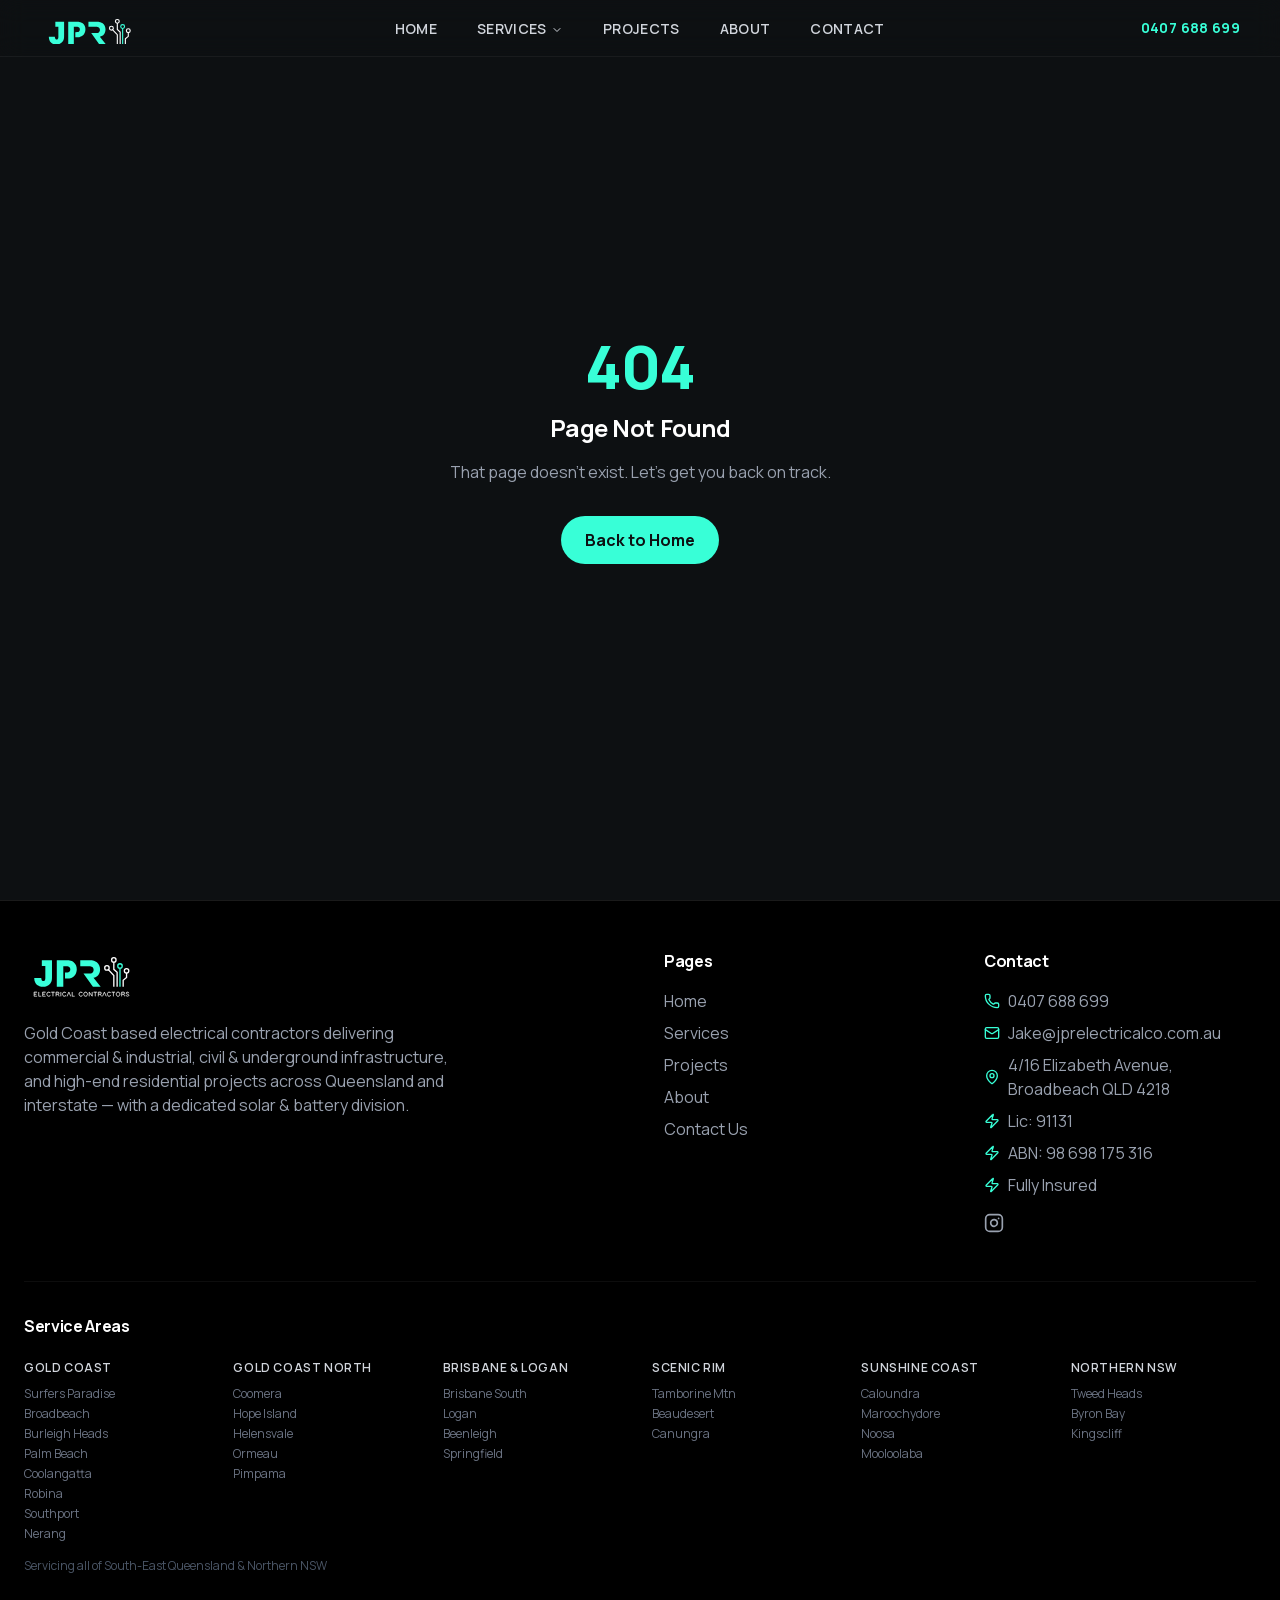
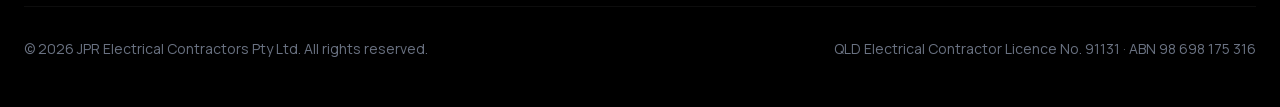
==== commit d3a4592b: "SEO: entity disambiguation, AI crawler files, about and mech-elec pages - Add BLUF paragraph on home" ====
--- a/404/index.html
+++ b/404/index.html
@@ -1 +1 @@
-<!DOCTYPE html><html lang="en" class="manrope_9aefac85-module__Jg6FdG__variable ibm_plex_mono_28411002-module__cjC0Ca__variable"><head><meta charSet="utf-8"/><meta name="viewport" content="width=device-width, initial-scale=1"/><link rel="preload" as="image" href="/images/jpr-logo.svg"/><link rel="stylesheet" href="/_next/static/chunks/3htl6lur6gde-.css" data-precedence="next"/><link rel="stylesheet" href="/_next/static/chunks/00we42fhna6il.css" data-precedence="next"/><link rel="preload" as="script" fetchPriority="low" href="/_next/static/chunks/0m0fzg31ety-o.js"/><script src="/_next/static/chunks/2ltu6slv52lqs.js" async=""></script><script src="/_next/static/chunks/2karxon71vs44.js" async=""></script><script src="/_next/static/chunks/39-39lz33ekq-.js" async=""></script><script src="/_next/static/chunks/turbopack-2h8odx8mivj-o.js" async=""></script><script src="/_next/static/chunks/1jrmgno87otpe.js" async=""></script><script src="/_next/static/chunks/2igjfnxvl0mip.js" async=""></script><script src="/_next/static/chunks/056mrzo64pegv.js" async=""></script><script src="/_next/static/chunks/02-u0i-9hi4c5.js" async=""></script><meta name="robots" content="noindex"/><meta name="next-size-adjust" content=""/><title>JPR Electrical | Commercial, Civil &amp; High-End Residential Electricians — Gold Coast &amp; QLD</title><meta name="description" content="JPR Electrical Contractors Pty Ltd — licensed electrical contractors for commercial &amp; industrial fitouts, civil &amp; underground infrastructure, and high-end residential projects across the Gold Coast, QLD &amp; interstate. Dedicated solar &amp; battery division. QLD Lic. 91131, fully insured."/><meta name="robots" content="index, follow"/><meta name="theme-color" content="#0E1214"/><link rel="canonical" href="https://jprelectricalco.com.au/"/><meta property="og:title" content="JPR Electrical | Commercial, Civil &amp; High-End Residential Electricians — Gold Coast &amp; QLD"/><meta property="og:description" content="Licensed electrical contractors for commercial &amp; industrial fitouts, civil &amp; underground infrastructure, and high-end residential projects across QLD &amp; interstate. QLD Lic. 91131, fully insured."/><meta property="og:image" content="https://jprelectricalco.com.au/opengraph.jpg"/><meta property="og:type" content="website"/><meta name="twitter:card" content="summary_large_image"/><meta name="twitter:title" content="JPR Electrical | Commercial, Civil &amp; High-End Residential Electricians — Gold Coast &amp; QLD"/><meta name="twitter:description" content="Licensed electrical contractors for commercial &amp; industrial fitouts, civil &amp; underground infrastructure, and high-end residential projects across QLD &amp; interstate. QLD Lic. 91131, fully insured."/><meta name="twitter:image" content="https://jprelectricalco.com.au/opengraph.jpg"/><link rel="icon" href="/favicon.ico"/><link rel="icon" href="/favicon-32x32.png" sizes="32x32" type="image/png"/><link rel="icon" href="/favicon-16x16.png" sizes="16x16" type="image/png"/><link rel="apple-touch-icon" href="/apple-touch-icon.png"/><script type="application/ld+json">{"@context":"https://schema.org","@type":["Electrician","LocalBusiness"],"name":"JPR Electrical Contractors Pty Ltd","description":"Gold Coast based licensed electrical contractors delivering commercial & industrial fitouts, civil & underground electrical infrastructure, and high-end residential projects across Queensland and interstate, with a dedicated solar & battery division.","url":"https://jprelectricalco.com.au","telephone":"+61407688699","email":"jake@jprelectricalco.com.au","address":{"@type":"PostalAddress","streetAddress":"4/16 Elizabeth Avenue","addressLocality":"Broadbeach","addressRegion":"QLD","postalCode":"4218","addressCountry":"AU"},"geo":{"@type":"GeoCoordinates","latitude":"-28.0167","longitude":"153.4000"},"areaServed":[{"@type":"City","name":"Gold Coast"},{"@type":"City","name":"Brisbane"},{"@type":"City","name":"Logan"},{"@type":"City","name":"Ipswich"},{"@type":"City","name":"Sunshine Coast"},{"@type":"City","name":"Scenic Rim"},{"@type":"City","name":"Tweed Heads"},{"@type":"City","name":"Byron Bay"}],"openingHoursSpecification":[{"@type":"OpeningHoursSpecification","dayOfWeek":["Monday","Tuesday","Wednesday","Thursday","Friday"],"opens":"07:30","closes":"17:00"},{"@type":"OpeningHoursSpecification","dayOfWeek":["Saturday"],"opens":"07:30","closes":"12:00"}],"hasOfferCatalog":{"@type":"OfferCatalog","name":"Electrical Services","itemListElement":[{"@type":"Offer","itemOffered":{"@type":"Service","name":"Commercial & Industrial Electrical"}},{"@type":"Offer","itemOffered":{"@type":"Service","name":"Civil & Underground Electrical Infrastructure"}},{"@type":"Offer","itemOffered":{"@type":"Service","name":"High-End Residential Electrical"}},{"@type":"Offer","itemOffered":{"@type":"Service","name":"Solar & Battery Storage"}}]},"priceRange":"$$","image":"https://jprelectricalco.com.au/opengraph.jpg","sameAs":[],"identifier":"91131"}</script><script src="/_next/static/chunks/0cz1d0mv5g_q7.js" noModule=""></script></head><body class="font-sans antialiased bg-background text-foreground"><div hidden=""><!--$--><!--/$--></div><nav class="fixed top-0 left-0 right-0 z-50 transition-all duration-300 border-b border-white/5 backdrop-blur-md bg-transparent py-3"><div class="container mx-auto px-6 lg:px-10 flex items-center justify-between"><a class="block shrink-0 mr-8" href="/"><div class="h-8 overflow-hidden"><img src="/images/jpr-logo.svg" alt="JPR Electrical Contractors Pty Ltd" class="h-[150%] w-auto" style="object-fit:cover;object-position:left top"/></div></a><div class="hidden md:flex items-center justify-center flex-1"><nav aria-label="Main" data-orientation="horizontal" dir="ltr" class="relative z-10 flex max-w-max flex-1 items-center justify-center"><div style="position:relative"><ul data-orientation="horizontal" class="group flex flex-1 list-none items-center justify-center gap-10 space-x-0" dir="ltr"><li><a class="text-sm font-semibold tracking-wide uppercase whitespace-nowrap transition-colors text-gray-300 hover:text-primary" data-testid="link-nav-home" data-radix-collection-item="" href="/">Home</a></li><li><button id="radix-_R_idb_-trigger-radix-_R_16idb_" data-state="closed" aria-expanded="false" aria-controls="radix-_R_idb_-content-radix-_R_16idb_" class="group inline-flex w-max items-center justify-center focus:text-accent-foreground focus:outline-none disabled:pointer-events-none disabled:opacity-50 group text-sm font-semibold tracking-wide uppercase whitespace-nowrap transition-colors h-auto p-0 bg-transparent hover:bg-transparent focus:bg-transparent data-[state=open]:bg-transparent data-[state=open]:hover:bg-transparent data-[state=open]:focus:bg-transparent rounded-none text-gray-300 hover:text-primary data-[state=open]:text-primary" data-testid="button-nav-services" data-radix-collection-item="">Services<!-- --> <svg xmlns="http://www.w3.org/2000/svg" width="24" height="24" viewBox="0 0 24 24" fill="none" stroke="currentColor" stroke-width="2" stroke-linecap="round" stroke-linejoin="round" class="lucide lucide-chevron-down relative top-[1px] ml-1 h-3 w-3 transition duration-300 group-data-[state=open]:rotate-180" aria-hidden="true"><path d="m6 9 6 6 6-6"></path></svg></button></li><li><a class="text-sm font-semibold tracking-wide uppercase whitespace-nowrap transition-colors text-gray-300 hover:text-primary" data-testid="link-nav-projects" data-radix-collection-item="" href="/projects/">Projects</a></li><li><a class="text-sm font-semibold tracking-wide uppercase whitespace-nowrap transition-colors text-gray-300 hover:text-primary" data-testid="link-nav-contact" data-radix-collection-item="" href="/contact/">Contact</a></li></ul></div><div class="absolute left-0 top-full flex justify-center"></div></nav></div><div class="hidden md:flex items-center shrink-0 ml-8"><a href="tel:0407688699" class="text-primary font-bold text-sm tracking-wide hover:text-primary/80 transition-colors" data-testid="link-nav-phone">0407 688 699</a></div><button class="md:hidden text-white" data-testid="button-mobile-menu"><svg xmlns="http://www.w3.org/2000/svg" width="24" height="24" viewBox="0 0 24 24" fill="none" stroke="currentColor" stroke-width="2" stroke-linecap="round" stroke-linejoin="round" class="lucide lucide-menu" aria-hidden="true"><path d="M4 5h16"></path><path d="M4 12h16"></path><path d="M4 19h16"></path></svg></button></div></nav><div class="min-h-screen flex items-center justify-center bg-background"><div class="text-center px-6"><h1 class="text-6xl font-display font-extrabold text-primary mb-4">404</h1><h2 class="text-2xl font-display font-bold text-white mb-4">Page Not Found</h2><p class="text-gray-400 mb-8">That page doesn&#x27;t exist. Let&#x27;s get you back on track.</p><a class="inline-flex items-center gap-2 bg-primary text-primary-foreground font-bold px-6 py-3 rounded-full hover:bg-primary/90 transition-colors" href="/">Back to Home</a></div></div><!--$--><!--/$--><footer class="bg-black py-12 border-t border-white/10"><div class="container mx-auto px-6"><div class="grid md:grid-cols-4 gap-12 mb-12"><div class="col-span-1 md:col-span-2"><a class="block mb-4" href="/"><div class="h-14 "><img src="/images/jpr-logo.svg" alt="JPR Electrical Contractors Pty Ltd" class="h-full w-auto"/></div></a><p class="text-gray-400 max-w-md">Gold Coast based electrical contractors delivering commercial &amp; industrial, civil &amp; underground infrastructure, and high-end residential projects across Queensland and interstate — with a dedicated solar &amp; battery division.</p></div><div><h3 class="text-white font-bold mb-4">Pages</h3><ul class="space-y-2 text-gray-400"><li><a class="hover:text-primary transition-colors" data-testid="link-footer-home" href="/">Home</a></li><li><a class="hover:text-primary transition-colors" data-testid="link-footer-services" href="/services/">Services</a></li><li><a class="hover:text-primary transition-colors" data-testid="link-footer-projects" href="/projects/">Projects</a></li><li><a class="hover:text-primary transition-colors" data-testid="link-footer-contact" href="/contact/">Contact Us</a></li></ul></div><div><h3 class="text-white font-bold mb-4">Contact</h3><ul class="space-y-2 text-gray-400"><li class="flex items-center gap-2"><svg xmlns="http://www.w3.org/2000/svg" width="24" height="24" viewBox="0 0 24 24" fill="none" stroke="currentColor" stroke-width="2" stroke-linecap="round" stroke-linejoin="round" class="lucide lucide-phone w-4 h-4 text-primary shrink-0" aria-hidden="true"><path d="M13.832 16.568a1 1 0 0 0 1.213-.303l.355-.465A2 2 0 0 1 17 15h3a2 2 0 0 1 2 2v3a2 2 0 0 1-2 2A18 18 0 0 1 2 4a2 2 0 0 1 2-2h3a2 2 0 0 1 2 2v3a2 2 0 0 1-.8 1.6l-.468.351a1 1 0 0 0-.292 1.233 14 14 0 0 0 6.392 6.384"></path></svg><a href="tel:0407688699" class="hover:text-primary transition-colors" data-testid="link-footer-phone">0407 688 699</a></li><li class="flex items-center gap-2"><svg xmlns="http://www.w3.org/2000/svg" width="24" height="24" viewBox="0 0 24 24" fill="none" stroke="currentColor" stroke-width="2" stroke-linecap="round" stroke-linejoin="round" class="lucide lucide-mail w-4 h-4 text-primary shrink-0" aria-hidden="true"><path d="m22 7-8.991 5.727a2 2 0 0 1-2.009 0L2 7"></path><rect x="2" y="4" width="20" height="16" rx="2"></rect></svg><a href="mailto:Jake@jprelectricalco.com.au" class="hover:text-primary transition-colors" data-testid="link-footer-email">Jake@jprelectricalco.com.au</a></li><li class="flex items-center gap-2"><svg xmlns="http://www.w3.org/2000/svg" width="24" height="24" viewBox="0 0 24 24" fill="none" stroke="currentColor" stroke-width="2" stroke-linecap="round" stroke-linejoin="round" class="lucide lucide-map-pin w-4 h-4 text-primary shrink-0" aria-hidden="true"><path d="M20 10c0 4.993-5.539 10.193-7.399 11.799a1 1 0 0 1-1.202 0C9.539 20.193 4 14.993 4 10a8 8 0 0 1 16 0"></path><circle cx="12" cy="10" r="3"></circle></svg>4/16 Elizabeth Avenue, Broadbeach QLD 4218</li><li class="flex items-center gap-2"><svg xmlns="http://www.w3.org/2000/svg" width="24" height="24" viewBox="0 0 24 24" fill="none" stroke="currentColor" stroke-width="2" stroke-linecap="round" stroke-linejoin="round" class="lucide lucide-zap w-4 h-4 text-primary shrink-0" aria-hidden="true"><path d="M4 14a1 1 0 0 1-.78-1.63l9.9-10.2a.5.5 0 0 1 .86.46l-1.92 6.02A1 1 0 0 0 13 10h7a1 1 0 0 1 .78 1.63l-9.9 10.2a.5.5 0 0 1-.86-.46l1.92-6.02A1 1 0 0 0 11 14z"></path></svg>Lic: 91131</li><li class="flex items-center gap-2"><svg xmlns="http://www.w3.org/2000/svg" width="24" height="24" viewBox="0 0 24 24" fill="none" stroke="currentColor" stroke-width="2" stroke-linecap="round" stroke-linejoin="round" class="lucide lucide-zap w-4 h-4 text-primary shrink-0" aria-hidden="true"><path d="M4 14a1 1 0 0 1-.78-1.63l9.9-10.2a.5.5 0 0 1 .86.46l-1.92 6.02A1 1 0 0 0 13 10h7a1 1 0 0 1 .78 1.63l-9.9 10.2a.5.5 0 0 1-.86-.46l1.92-6.02A1 1 0 0 0 11 14z"></path></svg>ABN: 98 698 175 316</li><li class="flex items-center gap-2"><svg xmlns="http://www.w3.org/2000/svg" width="24" height="24" viewBox="0 0 24 24" fill="none" stroke="currentColor" stroke-width="2" stroke-linecap="round" stroke-linejoin="round" class="lucide lucide-zap w-4 h-4 text-primary shrink-0" aria-hidden="true"><path d="M4 14a1 1 0 0 1-.78-1.63l9.9-10.2a.5.5 0 0 1 .86.46l-1.92 6.02A1 1 0 0 0 13 10h7a1 1 0 0 1 .78 1.63l-9.9 10.2a.5.5 0 0 1-.86-.46l1.92-6.02A1 1 0 0 0 11 14z"></path></svg>Fully Insured</li><li class="flex gap-4 mt-4"><a href="https://www.instagram.com/jpr_electrical_contractors" target="_blank" rel="noopener noreferrer" class="text-gray-400 hover:text-white transition-colors" data-testid="link-footer-instagram"><svg xmlns="http://www.w3.org/2000/svg" width="24" height="24" viewBox="0 0 24 24" fill="none" stroke="currentColor" stroke-width="2" stroke-linecap="round" stroke-linejoin="round" class="lucide lucide-instagram w-5 h-5" aria-hidden="true"><rect width="20" height="20" x="2" y="2" rx="5" ry="5"></rect><path d="M16 11.37A4 4 0 1 1 12.63 8 4 4 0 0 1 16 11.37z"></path><line x1="17.5" x2="17.51" y1="6.5" y2="6.5"></line></svg></a></li></ul></div></div><div class="border-t border-white/5 pt-8 mb-8"><h3 class="text-white font-bold mb-4">Service Areas</h3><div class="grid grid-cols-2 sm:grid-cols-3 md:grid-cols-6 gap-6"><div><span class="text-gray-300 text-xs font-semibold uppercase tracking-wider">Gold Coast</span><div class="mt-2 space-y-1"><span class="block text-gray-500 text-xs hover:text-primary transition-colors cursor-default" data-testid="text-service-area-surfers-paradise">Surfers Paradise</span><span class="block text-gray-500 text-xs hover:text-primary transition-colors cursor-default" data-testid="text-service-area-broadbeach">Broadbeach</span><span class="block text-gray-500 text-xs hover:text-primary transition-colors cursor-default" data-testid="text-service-area-burleigh-heads">Burleigh Heads</span><span class="block text-gray-500 text-xs hover:text-primary transition-colors cursor-default" data-testid="text-service-area-palm-beach">Palm Beach</span><span class="block text-gray-500 text-xs hover:text-primary transition-colors cursor-default" data-testid="text-service-area-coolangatta">Coolangatta</span><span class="block text-gray-500 text-xs hover:text-primary transition-colors cursor-default" data-testid="text-service-area-robina">Robina</span><span class="block text-gray-500 text-xs hover:text-primary transition-colors cursor-default" data-testid="text-service-area-southport">Southport</span><span class="block text-gray-500 text-xs hover:text-primary transition-colors cursor-default" data-testid="text-service-area-nerang">Nerang</span></div></div><div><span class="text-gray-300 text-xs font-semibold uppercase tracking-wider">Gold Coast North</span><div class="mt-2 space-y-1"><span class="block text-gray-500 text-xs hover:text-primary transition-colors cursor-default" data-testid="text-service-area-coomera">Coomera</span><span class="block text-gray-500 text-xs hover:text-primary transition-colors cursor-default" data-testid="text-service-area-hope-island">Hope Island</span><span class="block text-gray-500 text-xs hover:text-primary transition-colors cursor-default" data-testid="text-service-area-helensvale">Helensvale</span><span class="block text-gray-500 text-xs hover:text-primary transition-colors cursor-default" data-testid="text-service-area-ormeau">Ormeau</span><span class="block text-gray-500 text-xs hover:text-primary transition-colors cursor-default" data-testid="text-service-area-pimpama">Pimpama</span></div></div><div><span class="text-gray-300 text-xs font-semibold uppercase tracking-wider">Brisbane &amp; Logan</span><div class="mt-2 space-y-1"><span class="block text-gray-500 text-xs hover:text-primary transition-colors cursor-default" data-testid="text-service-area-brisbane-south">Brisbane South</span><span class="block text-gray-500 text-xs hover:text-primary transition-colors cursor-default" data-testid="text-service-area-logan">Logan</span><span class="block text-gray-500 text-xs hover:text-primary transition-colors cursor-default" data-testid="text-service-area-beenleigh">Beenleigh</span><span class="block text-gray-500 text-xs hover:text-primary transition-colors cursor-default" data-testid="text-service-area-springfield">Springfield</span></div></div><div><span class="text-gray-300 text-xs font-semibold uppercase tracking-wider">Scenic Rim</span><div class="mt-2 space-y-1"><span class="block text-gray-500 text-xs hover:text-primary transition-colors cursor-default" data-testid="text-service-area-tamborine-mtn">Tamborine Mtn</span><span class="block text-gray-500 text-xs hover:text-primary transition-colors cursor-default" data-testid="text-service-area-beaudesert">Beaudesert</span><span class="block text-gray-500 text-xs hover:text-primary transition-colors cursor-default" data-testid="text-service-area-canungra">Canungra</span></div></div><div><span class="text-gray-300 text-xs font-semibold uppercase tracking-wider">Sunshine Coast</span><div class="mt-2 space-y-1"><span class="block text-gray-500 text-xs hover:text-primary transition-colors cursor-default" data-testid="text-service-area-caloundra">Caloundra</span><span class="block text-gray-500 text-xs hover:text-primary transition-colors cursor-default" data-testid="text-service-area-maroochydore">Maroochydore</span><span class="block text-gray-500 text-xs hover:text-primary transition-colors cursor-default" data-testid="text-service-area-noosa">Noosa</span><span class="block text-gray-500 text-xs hover:text-primary transition-colors cursor-default" data-testid="text-service-area-mooloolaba">Mooloolaba</span></div></div><div><span class="text-gray-300 text-xs font-semibold uppercase tracking-wider">Northern NSW</span><div class="mt-2 space-y-1"><span class="block text-gray-500 text-xs hover:text-primary transition-colors cursor-default" data-testid="text-service-area-tweed-heads">Tweed Heads</span><span class="block text-gray-500 text-xs hover:text-primary transition-colors cursor-default" data-testid="text-service-area-byron-bay">Byron Bay</span><span class="block text-gray-500 text-xs hover:text-primary transition-colors cursor-default" data-testid="text-service-area-kingscliff">Kingscliff</span></div></div></div><p class="text-gray-600 text-xs mt-4">Servicing all of South-East Queensland &amp; Northern NSW</p></div><div class="border-t border-white/5 pt-8 flex flex-col md:flex-row justify-between items-center gap-4 text-sm text-gray-500"><p>© <!-- -->2026<!-- --> JPR Electrical Contractors Pty Ltd. All rights reserved.</p><p>QLD Electrical Contractor Licence No. 91131 · ABN 98 698 175 316</p></div></div></footer><a href="tel:0407688699" class="fixed bottom-6 right-6 z-50 flex items-center gap-2 bg-primary text-primary-foreground font-bold px-5 py-3 rounded-full shadow-[0_0_20px_rgba(57,255,217,0.5)] hover:bg-primary/90 transition-all hover:scale-105 md:hidden" data-testid="button-sticky-call"><svg xmlns="http://www.w3.org/2000/svg" class="w-5 h-5" viewBox="0 0 24 24" fill="none" stroke="currentColor" stroke-width="2" stroke-linecap="round" stroke-linejoin="round"><path d="M22 16.92v3a2 2 0 0 1-2.18 2 19.79 19.79 0 0 1-8.63-3.07A19.5 19.5 0 0 1 4.69 12 19.79 19.79 0 0 1 1.58 3.41 2 2 0 0 1 3.55 1h3a2 2 0 0 1 2 1.72c.127.96.361 1.903.7 2.81a2 2 0 0 1-.45 2.11L7.91 8.5a16 16 0 0 0 5.59 5.59l.91-.91a2 2 0 0 1 2.11-.45c.907.339 1.85.573 2.81.7A2 2 0 0 1 22 16.92z"></path></svg>Call Now</a><div role="region" aria-label="Notifications (F8)" tabindex="-1" style="pointer-events:none"><ol tabindex="-1" class="fixed top-0 z-[100] flex max-h-screen w-full flex-col-reverse p-4 sm:bottom-0 sm:right-0 sm:top-auto sm:flex-col md:max-w-[420px]"></ol></div><script src="/_next/static/chunks/0m0fzg31ety-o.js" id="_R_" async=""></script><script>(self.__next_f=self.__next_f||[]).push([0])</script><script>self.__next_f.push([1,"1:\"$Sreact.fragment\"\n3:I[58024,[\"/_next/static/chunks/1jrmgno87otpe.js\",\"/_next/static/chunks/2igjfnxvl0mip.js\",\"/_next/static/chunks/056mrzo64pegv.js\",\"/_next/static/chunks/02-u0i-9hi4c5.js\"],\"MotionProvider\"]\n4:I[49040,[\"/_next/static/chunks/1jrmgno87otpe.js\",\"/_next/static/chunks/2igjfnxvl0mip.js\",\"/_next/static/chunks/056mrzo64pegv.js\",\"/_next/static/chunks/02-u0i-9hi4c5.js\"],\"Navbar\"]\n5:I[12869,[\"/_next/static/chunks/1jrmgno87otpe.js\",\"/_next/static/chunks/2igjfnxvl0mip.js\",\"/_next/static/chunks/056mrzo64pegv.js\",\"/_next/static/chunks/02-u0i-9hi4c5.js\"],\"default\"]\n6:I[76634,[\"/_next/static/chunks/1jrmgno87otpe.js\",\"/_next/static/chunks/2igjfnxvl0mip.js\",\"/_next/static/chunks/056mrzo64pegv.js\",\"/_next/static/chunks/02-u0i-9hi4c5.js\"],\"default\"]\n7:I[16246,[\"/_next/static/chunks/1jrmgno87otpe.js\",\"/_next/static/chunks/2igjfnxvl0mip.js\",\"/_next/static/chunks/056mrzo64pegv.js\",\"/_next/static/chunks/02-u0i-9hi4c5.js\"],\"\"]\nf:I[76857,[\"/_next/static/chunks/1jrmgno87otpe.js\",\"/_next/static/chunks/2igjfnxvl0mip.js\",\"/_next/static/chunks/056mrzo64pegv.js\",\"/_next/static/chunks/02-u0i-9hi4c5.js\"],\"default\",1]\n:HL[\"/_next/static/chunks/3htl6lur6gde-.css\",\"style\"]\n:HL[\"/_next/static/chunks/00we42fhna6il.css\",\"style\"]\n2:T6c0,"])</script><script>self.__next_f.push([1,"{\"@context\":\"https://schema.org\",\"@type\":[\"Electrician\",\"LocalBusiness\"],\"name\":\"JPR Electrical Contractors Pty Ltd\",\"description\":\"Gold Coast based licensed electrical contractors delivering commercial \u0026 industrial fitouts, civil \u0026 underground electrical infrastructure, and high-end residential projects across Queensland and interstate, with a dedicated solar \u0026 battery division.\",\"url\":\"https://jprelectricalco.com.au\",\"telephone\":\"+61407688699\",\"email\":\"jake@jprelectricalco.com.au\",\"address\":{\"@type\":\"PostalAddress\",\"addressLocality\":\"Gold Coast\",\"addressRegion\":\"QLD\",\"addressCountry\":\"AU\"},\"geo\":{\"@type\":\"GeoCoordinates\",\"latitude\":\"-28.0167\",\"longitude\":\"153.4000\"},\"areaServed\":[{\"@type\":\"City\",\"name\":\"Gold Coast\"},{\"@type\":\"City\",\"name\":\"Brisbane\"},{\"@type\":\"City\",\"name\":\"Logan\"},{\"@type\":\"City\",\"name\":\"Ipswich\"},{\"@type\":\"City\",\"name\":\"Sunshine Coast\"},{\"@type\":\"City\",\"name\":\"Scenic Rim\"},{\"@type\":\"City\",\"name\":\"Tweed Heads\"},{\"@type\":\"City\",\"name\":\"Byron Bay\"}],\"openingHoursSpecification\":{\"@type\":\"OpeningHoursSpecification\",\"dayOfWeek\":[\"Monday\",\"Tuesday\",\"Wednesday\",\"Thursday\",\"Friday\",\"Saturday\"],\"opens\":\"07:00\",\"closes\":\"17:00\"},\"hasOfferCatalog\":{\"@type\":\"OfferCatalog\",\"name\":\"Electrical Services\",\"itemListElement\":[{\"@type\":\"Offer\",\"itemOffered\":{\"@type\":\"Service\",\"name\":\"Commercial \u0026 Industrial Electrical\"}},{\"@type\":\"Offer\",\"itemOffered\":{\"@type\":\"Service\",\"name\":\"Civil \u0026 Underground Electrical Infrastructure\"}},{\"@type\":\"Offer\",\"itemOffered\":{\"@type\":\"Service\",\"name\":\"High-End Residential Electrical\"}},{\"@type\":\"Offer\",\"itemOffered\":{\"@type\":\"Service\",\"name\":\"Solar \u0026 Battery Storage\"}}]},\"priceRange\":\"$$\",\"image\":\"https://jprelectricalco.com.au/opengraph.jpg\",\"sameAs\":[],\"identifier\":\"91131\"}"])</script><script>self.__next_f.push([1,"0:{\"P\":null,\"c\":[\"\",\"_not-found\",\"\"],\"q\":\"\",\"i\":false,\"f\":[[[\"\",{\"children\":[\"/_not-found\",{\"children\":[\"__PAGE__\",{}]}]},\"$undefined\",\"$undefined\",16],[[\"$\",\"$1\",\"c\",{\"children\":[[[\"$\",\"link\",\"0\",{\"rel\":\"stylesheet\",\"href\":\"/_next/static/chunks/3htl6lur6gde-.css\",\"precedence\":\"next\",\"crossOrigin\":\"$undefined\",\"nonce\":\"$undefined\"}],[\"$\",\"link\",\"1\",{\"rel\":\"stylesheet\",\"href\":\"/_next/static/chunks/00we42fhna6il.css\",\"precedence\":\"next\",\"crossOrigin\":\"$undefined\",\"nonce\":\"$undefined\"}],[\"$\",\"script\",\"script-0\",{\"src\":\"/_next/static/chunks/1jrmgno87otpe.js\",\"async\":true,\"nonce\":\"$undefined\"}],[\"$\",\"script\",\"script-1\",{\"src\":\"/_next/static/chunks/2igjfnxvl0mip.js\",\"async\":true,\"nonce\":\"$undefined\"}],[\"$\",\"script\",\"script-2\",{\"src\":\"/_next/static/chunks/056mrzo64pegv.js\",\"async\":true,\"nonce\":\"$undefined\"}],[\"$\",\"script\",\"script-3\",{\"src\":\"/_next/static/chunks/02-u0i-9hi4c5.js\",\"async\":true,\"nonce\":\"$undefined\"}]],[\"$\",\"html\",null,{\"lang\":\"en\",\"className\":\"manrope_9aefac85-module__Jg6FdG__variable ibm_plex_mono_28411002-module__cjC0Ca__variable\",\"children\":[[\"$\",\"head\",null,{\"children\":[\"$\",\"script\",null,{\"type\":\"application/ld+json\",\"dangerouslySetInnerHTML\":{\"__html\":\"$2\"}}]}],[\"$\",\"body\",null,{\"className\":\"font-sans antialiased bg-background text-foreground\",\"children\":[\"$\",\"$L3\",null,{\"children\":[[\"$\",\"$L4\",null,{}],[\"$\",\"$L5\",null,{\"parallelRouterKey\":\"children\",\"error\":\"$undefined\",\"errorStyles\":\"$undefined\",\"errorScripts\":\"$undefined\",\"template\":[\"$\",\"$L6\",null,{}],\"templateStyles\":\"$undefined\",\"templateScripts\":\"$undefined\",\"notFound\":[[\"$\",\"div\",null,{\"className\":\"min-h-screen flex items-center justify-center bg-background\",\"children\":[\"$\",\"div\",null,{\"className\":\"text-center px-6\",\"children\":[[\"$\",\"h1\",null,{\"className\":\"text-6xl font-display font-extrabold text-primary mb-4\",\"children\":\"404\"}],[\"$\",\"h2\",null,{\"className\":\"text-2xl font-display font-bold text-white mb-4\",\"children\":\"Page Not Found\"}],[\"$\",\"p\",null,{\"className\":\"text-gray-400 mb-8\",\"children\":\"That page doesn't exist. Let's get you back on track.\"}],[\"$\",\"$L7\",null,{\"href\":\"/\",\"className\":\"inline-flex items-center gap-2 bg-primary text-primary-foreground font-bold px-6 py-3 rounded-full hover:bg-primary/90 transition-colors\",\"children\":\"Back to Home\"}]]}]}],[]],\"forbidden\":\"$undefined\",\"unauthorized\":\"$undefined\"}],\"$L8\",\"$L9\",\"$La\"]}]}]]}]]}],{\"children\":[\"$Lb\",{\"children\":[\"$Lc\",{},null,false,null]},null,false,\"$@d\"]},null,false,null],\"$Le\",false]],\"m\":\"$undefined\",\"G\":[\"$f\",[\"$L10\",\"$L11\"]],\"S\":true,\"h\":null,\"s\":\"$undefined\",\"l\":\"$undefined\",\"p\":\"$undefined\",\"d\":\"$undefined\",\"b\":\"_yiudvY6kYo18Xysl_Syz\"}\n"])</script><script>self.__next_f.push([1,"17:I[34735,[\"/_next/static/chunks/1jrmgno87otpe.js\",\"/_next/static/chunks/2igjfnxvl0mip.js\",\"/_next/static/chunks/056mrzo64pegv.js\",\"/_next/static/chunks/02-u0i-9hi4c5.js\"],\"Toaster\"]\n18:I[23797,[\"/_next/static/chunks/1jrmgno87otpe.js\",\"/_next/static/chunks/2igjfnxvl0mip.js\",\"/_next/static/chunks/056mrzo64pegv.js\",\"/_next/static/chunks/02-u0i-9hi4c5.js\"],\"OutletBoundary\"]\n19:\"$Sreact.suspense\"\n1c:I[23797,[\"/_next/static/chunks/1jrmgno87otpe.js\",\"/_next/static/chunks/2igjfnxvl0mip.js\",\"/_next/static/chunks/056mrzo64pegv.js\",\"/_next/static/chunks/02-u0i-9hi4c5.js\"],\"ViewportBoundary\"]\n1e:I[23797,[\"/_next/static/chunks/1jrmgno87otpe.js\",\"/_next/static/chunks/2igjfnxvl0mip.js\",\"/_next/static/chunks/056mrzo64pegv.js\",\"/_next/static/chunks/02-u0i-9hi4c5.js\"],\"MetadataBoundary\"]\n:HL[\"/images/jpr-logo.svg\",\"image\"]\n"])</script><script>self.__next_f.push([1,"8:[\"$\",\"footer\",null,{\"className\":\"bg-black py-12 border-t border-white/10\",\"children\":[\"$\",\"div\",null,{\"className\":\"container mx-auto px-6\",\"children\":[[\"$\",\"div\",null,{\"className\":\"grid md:grid-cols-4 gap-12 mb-12\",\"children\":[[\"$\",\"div\",null,{\"className\":\"col-span-1 md:col-span-2\",\"children\":[[\"$\",\"$L7\",null,{\"href\":\"/\",\"className\":\"block mb-4\",\"children\":[\"$\",\"div\",null,{\"className\":\"h-14 \",\"children\":[\"$\",\"img\",null,{\"src\":\"/images/jpr-logo.svg\",\"alt\":\"JPR Electrical Contractors Pty Ltd\",\"className\":\"h-full w-auto\",\"style\":\"$undefined\"}]}]}],[\"$\",\"p\",null,{\"className\":\"text-gray-400 max-w-md\",\"children\":\"Gold Coast based electrical contractors delivering commercial \u0026 industrial, civil \u0026 underground infrastructure, and high-end residential projects across Queensland and interstate — with a dedicated solar \u0026 battery division.\"}]]}],[\"$\",\"div\",null,{\"children\":[[\"$\",\"h3\",null,{\"className\":\"text-white font-bold mb-4\",\"children\":\"Pages\"}],[\"$\",\"ul\",null,{\"className\":\"space-y-2 text-gray-400\",\"children\":[[\"$\",\"li\",null,{\"children\":[\"$\",\"$L7\",null,{\"href\":\"/\",\"className\":\"hover:text-primary transition-colors\",\"data-testid\":\"link-footer-home\",\"children\":\"Home\"}]}],[\"$\",\"li\",null,{\"children\":[\"$\",\"$L7\",null,{\"href\":\"/services\",\"className\":\"hover:text-primary transition-colors\",\"data-testid\":\"link-footer-services\",\"children\":\"Services\"}]}],[\"$\",\"li\",null,{\"children\":[\"$\",\"$L7\",null,{\"href\":\"/projects\",\"className\":\"hover:text-primary transition-colors\",\"data-testid\":\"link-footer-projects\",\"children\":\"Projects\"}]}],[\"$\",\"li\",null,{\"children\":[\"$\",\"$L7\",null,{\"href\":\"/contact\",\"className\":\"hover:text-primary transition-colors\",\"data-testid\":\"link-footer-contact\",\"children\":\"Contact Us\"}]}]]}]]}],[\"$\",\"div\",null,{\"children\":[[\"$\",\"h3\",null,{\"className\":\"text-white font-bold mb-4\",\"children\":\"Contact\"}],[\"$\",\"ul\",null,{\"className\":\"space-y-2 text-gray-400\",\"children\":[[\"$\",\"li\",null,{\"className\":\"flex items-center gap-2\",\"children\":[[\"$\",\"svg\",null,{\"ref\":\"$undefined\",\"xmlns\":\"http://www.w3.org/2000/svg\",\"width\":24,\"height\":24,\"viewBox\":\"0 0 24 24\",\"fill\":\"none\",\"stroke\":\"currentColor\",\"strokeWidth\":2,\"strokeLinecap\":\"round\",\"strokeLinejoin\":\"round\",\"className\":\"lucide lucide-phone w-4 h-4 text-primary shrink-0\",\"aria-hidden\":\"true\",\"children\":[[\"$\",\"path\",\"9njp5v\",{\"d\":\"M13.832 16.568a1 1 0 0 0 1.213-.303l.355-.465A2 2 0 0 1 17 15h3a2 2 0 0 1 2 2v3a2 2 0 0 1-2 2A18 18 0 0 1 2 4a2 2 0 0 1 2-2h3a2 2 0 0 1 2 2v3a2 2 0 0 1-.8 1.6l-.468.351a1 1 0 0 0-.292 1.233 14 14 0 0 0 6.392 6.384\"}],\"$undefined\"]}],[\"$\",\"a\",null,{\"href\":\"tel:0407688699\",\"className\":\"hover:text-primary transition-colors\",\"data-testid\":\"link-footer-phone\",\"children\":\"0407 688 699\"}]]}],[\"$\",\"li\",null,{\"className\":\"flex items-center gap-2\",\"children\":[[\"$\",\"svg\",null,{\"ref\":\"$undefined\",\"xmlns\":\"http://www.w3.org/2000/svg\",\"width\":24,\"height\":24,\"viewBox\":\"0 0 24 24\",\"fill\":\"none\",\"stroke\":\"currentColor\",\"strokeWidth\":2,\"strokeLinecap\":\"round\",\"strokeLinejoin\":\"round\",\"className\":\"lucide lucide-mail w-4 h-4 text-primary shrink-0\",\"aria-hidden\":\"true\",\"children\":[[\"$\",\"path\",\"132q7q\",{\"d\":\"m22 7-8.991 5.727a2 2 0 0 1-2.009 0L2 7\"}],[\"$\",\"rect\",\"izxlao\",{\"x\":\"2\",\"y\":\"4\",\"width\":\"20\",\"height\":\"16\",\"rx\":\"2\"}],\"$undefined\"]}],[\"$\",\"a\",null,{\"href\":\"mailto:Jake@jprelectricalco.com.au\",\"className\":\"hover:text-primary transition-colors\",\"data-testid\":\"link-footer-email\",\"children\":\"Jake@jprelectricalco.com.au\"}]]}],[\"$\",\"li\",null,{\"className\":\"flex items-center gap-2\",\"children\":[[\"$\",\"svg\",null,{\"ref\":\"$undefined\",\"xmlns\":\"http://www.w3.org/2000/svg\",\"width\":24,\"height\":24,\"viewBox\":\"0 0 24 24\",\"fill\":\"none\",\"stroke\":\"currentColor\",\"strokeWidth\":2,\"strokeLinecap\":\"round\",\"strokeLinejoin\":\"round\",\"className\":\"lucide lucide-map-pin w-4 h-4 text-primary shrink-0\",\"aria-hidden\":\"true\",\"children\":[[\"$\",\"path\",\"1r0f0z\",{\"d\":\"M20 10c0 4.993-5.539 10.193-7.399 11.799a1 1 0 0 1-1.202 0C9.539 20.193 4 14.993 4 10a8 8 0 0 1 16 0\"}],[\"$\",\"circle\",\"ilqhr7\",{\"cx\":\"12\",\"cy\":\"10\",\"r\":\"3\"}],\"$undefined\"]}],\"Gold Coast, QLD\"]}],[\"$\",\"li\",null,{\"className\":\"flex items-center gap-2\",\"children\":[[\"$\",\"svg\",null,{\"ref\":\"$undefined\",\"xmlns\":\"http://www.w3.org/2000/svg\",\"width\":24,\"height\":24,\"viewBox\":\"0 0 24 24\",\"fill\":\"none\",\"stroke\":\"currentColor\",\"strokeWidth\":2,\"strokeLinecap\":\"round\",\"strokeLinejoin\":\"round\",\"className\":\"lucide lucide-zap w-4 h-4 text-primary shrink-0\",\"aria-hidden\":\"true\",\"children\":[[\"$\",\"path\",\"1xq2db\",{\"d\":\"M4 14a1 1 0 0 1-.78-1.63l9.9-10.2a.5.5 0 0 1 .86.46l-1.92 6.02A1 1 0 0 0 13 10h7a1 1 0 0 1 .78 1.63l-9.9 10.2a.5.5 0 0 1-.86-.46l1.92-6.02A1 1 0 0 0 11 14z\"}],\"$undefined\"]}],\"Lic: 91131\"]}],\"$L12\",\"$L13\",\"$L14\"]}]]}]]}],\"$L15\",\"$L16\"]}]}]\n"])</script><script>self.__next_f.push([1,"9:[\"$\",\"a\",null,{\"href\":\"tel:0407688699\",\"className\":\"fixed bottom-6 right-6 z-50 flex items-center gap-2 bg-primary text-primary-foreground font-bold px-5 py-3 rounded-full shadow-[0_0_20px_rgba(57,255,217,0.5)] hover:bg-primary/90 transition-all hover:scale-105 md:hidden\",\"data-testid\":\"button-sticky-call\",\"children\":[[\"$\",\"svg\",null,{\"xmlns\":\"http://www.w3.org/2000/svg\",\"className\":\"w-5 h-5\",\"viewBox\":\"0 0 24 24\",\"fill\":\"none\",\"stroke\":\"currentColor\",\"strokeWidth\":\"2\",\"strokeLinecap\":\"round\",\"strokeLinejoin\":\"round\",\"children\":[\"$\",\"path\",null,{\"d\":\"M22 16.92v3a2 2 0 0 1-2.18 2 19.79 19.79 0 0 1-8.63-3.07A19.5 19.5 0 0 1 4.69 12 19.79 19.79 0 0 1 1.58 3.41 2 2 0 0 1 3.55 1h3a2 2 0 0 1 2 1.72c.127.96.361 1.903.7 2.81a2 2 0 0 1-.45 2.11L7.91 8.5a16 16 0 0 0 5.59 5.59l.91-.91a2 2 0 0 1 2.11-.45c.907.339 1.85.573 2.81.7A2 2 0 0 1 22 16.92z\"}]}],\"Call Now\"]}]\na:[\"$\",\"$L17\",null,{}]\nb:[\"$\",\"$1\",\"c\",{\"children\":[null,[\"$\",\"$L5\",null,{\"parallelRouterKey\":\"children\",\"error\":\"$undefined\",\"errorStyles\":\"$undefined\",\"errorScripts\":\"$undefined\",\"template\":[\"$\",\"$L6\",null,{}],\"templateStyles\":\"$undefined\",\"templateScripts\":\"$undefined\",\"notFound\":\"$undefined\",\"forbidden\":\"$undefined\",\"unauthorized\":\"$undefined\"}]]}]\nc:[\"$\",\"$1\",\"c\",{\"children\":[[\"$\",\"div\",null,{\"className\":\"min-h-screen flex items-center justify-center bg-background\",\"children\":[\"$\",\"div\",null,{\"className\":\"text-center px-6\",\"children\":[[\"$\",\"h1\",null,{\"className\":\"text-6xl font-display font-extrabold text-primary mb-4\",\"children\":\"404\"}],[\"$\",\"h2\",null,{\"className\":\"text-2xl font-display font-bold text-white mb-4\",\"children\":\"Page Not Found\"}],[\"$\",\"p\",null,{\"className\":\"text-gray-400 mb-8\",\"children\":\"That page doesn't exist. Let's get you back on track.\"}],[\"$\",\"$L7\",null,{\"href\":\"/\",\"className\":\"inline-flex items-center gap-2 bg-primary text-primary-foreground font-bold px-6 py-3 rounded-full hover:bg-primary/90 transition-colors\",\"children\":\"Back to Home\"}]]}]}],null,[\"$\",\"$L18\",null,{\"children\":[\"$\",\"$19\",null,{\"name\":\"Next.MetadataOutlet\",\"children\":\"$@1a\"}]}]]}]\n1b:[]\nd:\"$W1b\"\ne:[\"$\",\"$1\",\"h\",{\"children\":[[\"$\",\"meta\",null,{\"name\":\"robots\",\"content\":\"noindex\"}],[\"$\",\"$L1c\",null,{\"children\":\"$L1d\"}],[\"$\",\"div\",null,{\"hidden\":true,\"children\":[\"$\",\"$L1e\",null,{\"children\":[\"$\",\"$19\",null,{\"name\":\"Next.Metadata\",\"children\":\"$L1f\"}]}]}],[\"$\",\"meta\",null,{\"name\":\"next-size-adjust\",\"content\":\"\"}]]}]\n10:[\"$\",\"link\",\"0\",{\"rel\":\"stylesheet\",\"href\":\"/_next/static/chunks/3htl6lur6gde-.css\",\"precedence\":\"next\",\"crossOrigin\":\"$undefined\",\"nonce\":\"$undefined\"}]\n11:[\"$\",\"link\",\"1\",{\"rel\":\"stylesheet\",\"href\":\"/_next/static/chunks/00we42fhna6il.css\",\"precedence\":\"next\",\"crossOrigin\":\"$undefined\",\"nonce\":\"$undefined\"}]\n"])</script><script>self.__next_f.push([1,"12:[\"$\",\"li\",null,{\"className\":\"flex items-center gap-2\",\"children\":[[\"$\",\"svg\",null,{\"ref\":\"$undefined\",\"xmlns\":\"http://www.w3.org/2000/svg\",\"width\":24,\"height\":24,\"viewBox\":\"0 0 24 24\",\"fill\":\"none\",\"stroke\":\"currentColor\",\"strokeWidth\":2,\"strokeLinecap\":\"round\",\"strokeLinejoin\":\"round\",\"className\":\"lucide lucide-zap w-4 h-4 text-primary shrink-0\",\"aria-hidden\":\"true\",\"children\":[[\"$\",\"path\",\"1xq2db\",{\"d\":\"M4 14a1 1 0 0 1-.78-1.63l9.9-10.2a.5.5 0 0 1 .86.46l-1.92 6.02A1 1 0 0 0 13 10h7a1 1 0 0 1 .78 1.63l-9.9 10.2a.5.5 0 0 1-.86-.46l1.92-6.02A1 1 0 0 0 11 14z\"}],\"$undefined\"]}],\"ABN: 98 698 175 316\"]}]\n13:[\"$\",\"li\",null,{\"className\":\"flex items-center gap-2\",\"children\":[[\"$\",\"svg\",null,{\"ref\":\"$undefined\",\"xmlns\":\"http://www.w3.org/2000/svg\",\"width\":24,\"height\":24,\"viewBox\":\"0 0 24 24\",\"fill\":\"none\",\"stroke\":\"currentColor\",\"strokeWidth\":2,\"strokeLinecap\":\"round\",\"strokeLinejoin\":\"round\",\"className\":\"lucide lucide-zap w-4 h-4 text-primary shrink-0\",\"aria-hidden\":\"true\",\"children\":[[\"$\",\"path\",\"1xq2db\",{\"d\":\"M4 14a1 1 0 0 1-.78-1.63l9.9-10.2a.5.5 0 0 1 .86.46l-1.92 6.02A1 1 0 0 0 13 10h7a1 1 0 0 1 .78 1.63l-9.9 10.2a.5.5 0 0 1-.86-.46l1.92-6.02A1 1 0 0 0 11 14z\"}],\"$undefined\"]}],\"Fully Insured\"]}]\n14:[\"$\",\"li\",null,{\"className\":\"flex gap-4 mt-4\",\"children\":[\"$\",\"a\",null,{\"href\":\"https://www.instagram.com/jpr_electrical_contractors\",\"target\":\"_blank\",\"rel\":\"noopener noreferrer\",\"className\":\"text-gray-400 hover:text-white transition-colors\",\"data-testid\":\"link-footer-instagram\",\"children\":[\"$\",\"svg\",null,{\"ref\":\"$undefined\",\"xmlns\":\"http://www.w3.org/2000/svg\",\"width\":24,\"height\":24,\"viewBox\":\"0 0 24 24\",\"fill\":\"none\",\"stroke\":\"currentColor\",\"strokeWidth\":2,\"strokeLinecap\":\"round\",\"strokeLinejoin\":\"round\",\"className\":\"lucide lucide-instagram w-5 h-5\",\"aria-hidden\":\"true\",\"children\":[[\"$\",\"rect\",\"2e1cvw\",{\"width\":\"20\",\"height\":\"20\",\"x\":\"2\",\"y\":\"2\",\"rx\":\"5\",\"ry\":\"5\"}],[\"$\",\"path\",\"9exkf1\",{\"d\":\"M16 11.37A4 4 0 1 1 12.63 8 4 4 0 0 1 16 11.37z\"}],[\"$\",\"line\",\"r4j83e\",{\"x1\":\"17.5\",\"x2\":\"17.51\",\"y1\":\"6.5\",\"y2\":\"6.5\"}],\"$undefined\"]}]}]}]\n"])</script><script>self.__next_f.push([1,"15:[\"$\",\"div\",null,{\"className\":\"border-t border-white/5 pt-8 mb-8\",\"children\":[[\"$\",\"h3\",null,{\"className\":\"text-white font-bold mb-4\",\"children\":\"Service Areas\"}],[\"$\",\"div\",null,{\"className\":\"grid grid-cols-2 sm:grid-cols-3 md:grid-cols-6 gap-6\",\"children\":[[\"$\",\"div\",\"Gold Coast\",{\"children\":[[\"$\",\"span\",null,{\"className\":\"text-gray-300 text-xs font-semibold uppercase tracking-wider\",\"children\":\"Gold Coast\"}],[\"$\",\"div\",null,{\"className\":\"mt-2 space-y-1\",\"children\":[[\"$\",\"span\",\"Surfers Paradise\",{\"className\":\"block text-gray-500 text-xs hover:text-primary transition-colors cursor-default\",\"data-testid\":\"text-service-area-surfers-paradise\",\"children\":\"Surfers Paradise\"}],[\"$\",\"span\",\"Broadbeach\",{\"className\":\"block text-gray-500 text-xs hover:text-primary transition-colors cursor-default\",\"data-testid\":\"text-service-area-broadbeach\",\"children\":\"Broadbeach\"}],[\"$\",\"span\",\"Burleigh Heads\",{\"className\":\"block text-gray-500 text-xs hover:text-primary transition-colors cursor-default\",\"data-testid\":\"text-service-area-burleigh-heads\",\"children\":\"Burleigh Heads\"}],[\"$\",\"span\",\"Palm Beach\",{\"className\":\"block text-gray-500 text-xs hover:text-primary transition-colors cursor-default\",\"data-testid\":\"text-service-area-palm-beach\",\"children\":\"Palm Beach\"}],[\"$\",\"span\",\"Coolangatta\",{\"className\":\"block text-gray-500 text-xs hover:text-primary transition-colors cursor-default\",\"data-testid\":\"text-service-area-coolangatta\",\"children\":\"Coolangatta\"}],[\"$\",\"span\",\"Robina\",{\"className\":\"block text-gray-500 text-xs hover:text-primary transition-colors cursor-default\",\"data-testid\":\"text-service-area-robina\",\"children\":\"Robina\"}],[\"$\",\"span\",\"Southport\",{\"className\":\"block text-gray-500 text-xs hover:text-primary transition-colors cursor-default\",\"data-testid\":\"text-service-area-southport\",\"children\":\"Southport\"}],[\"$\",\"span\",\"Nerang\",{\"className\":\"block text-gray-500 text-xs hover:text-primary transition-colors cursor-default\",\"data-testid\":\"text-service-area-nerang\",\"children\":\"Nerang\"}]]}]]}],[\"$\",\"div\",\"Gold Coast North\",{\"children\":[[\"$\",\"span\",null,{\"className\":\"text-gray-300 text-xs font-semibold uppercase tracking-wider\",\"children\":\"Gold Coast North\"}],[\"$\",\"div\",null,{\"className\":\"mt-2 space-y-1\",\"children\":[[\"$\",\"span\",\"Coomera\",{\"className\":\"block text-gray-500 text-xs hover:text-primary transition-colors cursor-default\",\"data-testid\":\"text-service-area-coomera\",\"children\":\"Coomera\"}],[\"$\",\"span\",\"Hope Island\",{\"className\":\"block text-gray-500 text-xs hover:text-primary transition-colors cursor-default\",\"data-testid\":\"text-service-area-hope-island\",\"children\":\"Hope Island\"}],[\"$\",\"span\",\"Helensvale\",{\"className\":\"block text-gray-500 text-xs hover:text-primary transition-colors cursor-default\",\"data-testid\":\"text-service-area-helensvale\",\"children\":\"Helensvale\"}],[\"$\",\"span\",\"Ormeau\",{\"className\":\"block text-gray-500 text-xs hover:text-primary transition-colors cursor-default\",\"data-testid\":\"text-service-area-ormeau\",\"children\":\"Ormeau\"}],[\"$\",\"span\",\"Pimpama\",{\"className\":\"block text-gray-500 text-xs hover:text-primary transition-colors cursor-default\",\"data-testid\":\"text-service-area-pimpama\",\"children\":\"Pimpama\"}]]}]]}],[\"$\",\"div\",\"Brisbane \u0026 Logan\",{\"children\":[[\"$\",\"span\",null,{\"className\":\"text-gray-300 text-xs font-semibold uppercase tracking-wider\",\"children\":\"Brisbane \u0026 Logan\"}],[\"$\",\"div\",null,{\"className\":\"mt-2 space-y-1\",\"children\":[[\"$\",\"span\",\"Brisbane South\",{\"className\":\"block text-gray-500 text-xs hover:text-primary transition-colors cursor-default\",\"data-testid\":\"text-service-area-brisbane-south\",\"children\":\"Brisbane South\"}],[\"$\",\"span\",\"Logan\",{\"className\":\"block text-gray-500 text-xs hover:text-primary transition-colors cursor-default\",\"data-testid\":\"text-service-area-logan\",\"children\":\"Logan\"}],[\"$\",\"span\",\"Beenleigh\",{\"className\":\"block text-gray-500 text-xs hover:text-primary transition-colors cursor-default\",\"data-testid\":\"text-service-area-beenleigh\",\"children\":\"Beenleigh\"}],\"$L20\"]}]]}],\"$L21\",\"$L22\",\"$L23\"]}],\"$L24\"]}]\n"])</script><script>self.__next_f.push([1,"16:[\"$\",\"div\",null,{\"className\":\"border-t border-white/5 pt-8 flex flex-col md:flex-row justify-between items-center gap-4 text-sm text-gray-500\",\"children\":[[\"$\",\"p\",null,{\"children\":[\"© \",2026,\" JPR Electrical Contractors Pty Ltd. All rights reserved.\"]}],[\"$\",\"p\",null,{\"children\":\"QLD Electrical Contractor Licence No. 91131 · ABN 98 698 175 316\"}]]}]\n"])</script><script>self.__next_f.push([1,"20:[\"$\",\"span\",\"Springfield\",{\"className\":\"block text-gray-500 text-xs hover:text-primary transition-colors cursor-default\",\"data-testid\":\"text-service-area-springfield\",\"children\":\"Springfield\"}]\n21:[\"$\",\"div\",\"Scenic Rim\",{\"children\":[[\"$\",\"span\",null,{\"className\":\"text-gray-300 text-xs font-semibold uppercase tracking-wider\",\"children\":\"Scenic Rim\"}],[\"$\",\"div\",null,{\"className\":\"mt-2 space-y-1\",\"children\":[[\"$\",\"span\",\"Tamborine Mtn\",{\"className\":\"block text-gray-500 text-xs hover:text-primary transition-colors cursor-default\",\"data-testid\":\"text-service-area-tamborine-mtn\",\"children\":\"Tamborine Mtn\"}],[\"$\",\"span\",\"Beaudesert\",{\"className\":\"block text-gray-500 text-xs hover:text-primary transition-colors cursor-default\",\"data-testid\":\"text-service-area-beaudesert\",\"children\":\"Beaudesert\"}],[\"$\",\"span\",\"Canungra\",{\"className\":\"block text-gray-500 text-xs hover:text-primary transition-colors cursor-default\",\"data-testid\":\"text-service-area-canungra\",\"children\":\"Canungra\"}]]}]]}]\n22:[\"$\",\"div\",\"Sunshine Coast\",{\"children\":[[\"$\",\"span\",null,{\"className\":\"text-gray-300 text-xs font-semibold uppercase tracking-wider\",\"children\":\"Sunshine Coast\"}],[\"$\",\"div\",null,{\"className\":\"mt-2 space-y-1\",\"children\":[[\"$\",\"span\",\"Caloundra\",{\"className\":\"block text-gray-500 text-xs hover:text-primary transition-colors cursor-default\",\"data-testid\":\"text-service-area-caloundra\",\"children\":\"Caloundra\"}],[\"$\",\"span\",\"Maroochydore\",{\"className\":\"block text-gray-500 text-xs hover:text-primary transition-colors cursor-default\",\"data-testid\":\"text-service-area-maroochydore\",\"children\":\"Maroochydore\"}],[\"$\",\"span\",\"Noosa\",{\"className\":\"block text-gray-500 text-xs hover:text-primary transition-colors cursor-default\",\"data-testid\":\"text-service-area-noosa\",\"children\":\"Noosa\"}],[\"$\",\"span\",\"Mooloolaba\",{\"className\":\"block text-gray-500 text-xs hover:text-primary transition-colors cursor-default\",\"data-testid\":\"text-service-area-mooloolaba\",\"children\":\"Mooloolaba\"}]]}]]}]\n23:[\"$\",\"div\",\"Northern NSW\",{\"children\":[[\"$\",\"span\",null,{\"className\":\"text-gray-300 text-xs font-semibold uppercase tracking-wider\",\"children\":\"Northern NSW\"}],[\"$\",\"div\",null,{\"className\":\"mt-2 space-y-1\",\"children\":[[\"$\",\"span\",\"Tweed Heads\",{\"className\":\"block text-gray-500 text-xs hover:text-primary transition-colors cursor-default\",\"data-testid\":\"text-service-area-tweed-heads\",\"children\":\"Tweed Heads\"}],[\"$\",\"span\",\"Byron Bay\",{\"className\":\"block text-gray-500 text-xs hover:text-primary transition-colors cursor-default\",\"data-testid\":\"text-service-area-byron-bay\",\"children\":\"Byron Bay\"}],[\"$\",\"span\",\"Kingscliff\",{\"className\":\"block text-gray-500 text-xs hover:text-primary transition-colors cursor-default\",\"data-testid\":\"text-service-area-kingscliff\",\"children\":\"Kingscliff\"}]]}]]}]\n24:[\"$\",\"p\",null,{\"className\":\"text-gray-600 text-xs mt-4\",\"children\":\"Servicing all of South-East Queensland \u0026 Northern NSW\"}]\n"])</script><script>self.__next_f.push([1,"1d:[[\"$\",\"meta\",\"0\",{\"charSet\":\"utf-8\"}],[\"$\",\"meta\",\"1\",{\"name\":\"viewport\",\"content\":\"width=device-width, initial-scale=1\"}]]\n"])</script><script>self.__next_f.push([1,"25:I[76135,[\"/_next/static/chunks/1jrmgno87otpe.js\",\"/_next/static/chunks/2igjfnxvl0mip.js\",\"/_next/static/chunks/056mrzo64pegv.js\",\"/_next/static/chunks/02-u0i-9hi4c5.js\"],\"IconMark\"]\n1a:null\n"])</script><script>self.__next_f.push([1,"1f:[[\"$\",\"title\",\"0\",{\"children\":\"JPR Electrical | Commercial, Civil \u0026 High-End Residential Electricians — Gold Coast \u0026 QLD\"}],[\"$\",\"meta\",\"1\",{\"name\":\"description\",\"content\":\"JPR Electrical Contractors Pty Ltd — licensed electrical contractors for commercial \u0026 industrial fitouts, civil \u0026 underground infrastructure, and high-end residential projects across the Gold Coast, QLD \u0026 interstate. Dedicated solar \u0026 battery division. QLD Lic. 91131, fully insured.\"}],[\"$\",\"meta\",\"2\",{\"name\":\"robots\",\"content\":\"index, follow\"}],[\"$\",\"meta\",\"3\",{\"name\":\"theme-color\",\"content\":\"#0E1214\"}],[\"$\",\"link\",\"4\",{\"rel\":\"canonical\",\"href\":\"https://jprelectricalco.com.au/\"}],[\"$\",\"meta\",\"5\",{\"property\":\"og:title\",\"content\":\"JPR Electrical | Commercial, Civil \u0026 High-End Residential Electricians — Gold Coast \u0026 QLD\"}],[\"$\",\"meta\",\"6\",{\"property\":\"og:description\",\"content\":\"Licensed electrical contractors for commercial \u0026 industrial fitouts, civil \u0026 underground infrastructure, and high-end residential projects across QLD \u0026 interstate. QLD Lic. 91131, fully insured.\"}],[\"$\",\"meta\",\"7\",{\"property\":\"og:image\",\"content\":\"https://jprelectricalco.com.au/opengraph.jpg\"}],[\"$\",\"meta\",\"8\",{\"property\":\"og:type\",\"content\":\"website\"}],[\"$\",\"meta\",\"9\",{\"name\":\"twitter:card\",\"content\":\"summary_large_image\"}],[\"$\",\"meta\",\"10\",{\"name\":\"twitter:title\",\"content\":\"JPR Electrical | Commercial, Civil \u0026 High-End Residential Electricians — Gold Coast \u0026 QLD\"}],[\"$\",\"meta\",\"11\",{\"name\":\"twitter:description\",\"content\":\"Licensed electrical contractors for commercial \u0026 industrial fitouts, civil \u0026 underground infrastructure, and high-end residential projects across QLD \u0026 interstate. QLD Lic. 91131, fully insured.\"}],[\"$\",\"meta\",\"12\",{\"name\":\"twitter:image\",\"content\":\"https://jprelectricalco.com.au/opengraph.jpg\"}],[\"$\",\"link\",\"13\",{\"rel\":\"icon\",\"href\":\"/favicon.ico\"}],[\"$\",\"link\",\"14\",{\"rel\":\"icon\",\"href\":\"/favicon-32x32.png\",\"sizes\":\"32x32\",\"type\":\"image/png\"}],[\"$\",\"link\",\"15\",{\"rel\":\"icon\",\"href\":\"/favicon-16x16.png\",\"sizes\":\"16x16\",\"type\":\"image/png\"}],[\"$\",\"link\",\"16\",{\"rel\":\"apple-touch-icon\",\"href\":\"/apple-touch-icon.png\"}],[\"$\",\"$L25\",\"17\",{}]]\n"])</script></body></html>+<!DOCTYPE html><html lang="en" class="manrope_9aefac85-module__Jg6FdG__variable ibm_plex_mono_28411002-module__cjC0Ca__variable"><head><meta charSet="utf-8"/><meta name="viewport" content="width=device-width, initial-scale=1"/><link rel="preload" as="image" href="/images/jpr-logo.svg"/><link rel="stylesheet" href="/_next/static/chunks/3htl6lur6gde-.css" data-precedence="next"/><link rel="stylesheet" href="/_next/static/chunks/00we42fhna6il.css" data-precedence="next"/><link rel="preload" as="script" fetchPriority="low" href="/_next/static/chunks/0m0fzg31ety-o.js"/><script src="/_next/static/chunks/2ltu6slv52lqs.js" async=""></script><script src="/_next/static/chunks/2karxon71vs44.js" async=""></script><script src="/_next/static/chunks/39-39lz33ekq-.js" async=""></script><script src="/_next/static/chunks/turbopack-2h8odx8mivj-o.js" async=""></script><script src="/_next/static/chunks/1jrmgno87otpe.js" async=""></script><script src="/_next/static/chunks/2igjfnxvl0mip.js" async=""></script><script src="/_next/static/chunks/056mrzo64pegv.js" async=""></script><script src="/_next/static/chunks/02-u0i-9hi4c5.js" async=""></script><meta name="robots" content="noindex"/><meta name="next-size-adjust" content=""/><title>JPR Electrical | Commercial, Civil &amp; High-End Residential Electricians — Gold Coast &amp; QLD</title><meta name="description" content="JPR Electrical Contractors Pty Ltd — licensed electrical contractors for commercial &amp; industrial fitouts, civil &amp; underground infrastructure, and high-end residential projects across the Gold Coast, QLD &amp; interstate. Dedicated solar &amp; battery division. QLD Lic. 91131, fully insured."/><meta name="robots" content="index, follow"/><meta name="theme-color" content="#0E1214"/><link rel="canonical" href="https://jprelectricalco.com.au/"/><meta property="og:title" content="JPR Electrical | Commercial, Civil &amp; High-End Residential Electricians — Gold Coast &amp; QLD"/><meta property="og:description" content="Licensed electrical contractors for commercial &amp; industrial fitouts, civil &amp; underground infrastructure, and high-end residential projects across QLD &amp; interstate. QLD Lic. 91131, fully insured."/><meta property="og:image" content="https://jprelectricalco.com.au/opengraph.jpg"/><meta property="og:type" content="website"/><meta name="twitter:card" content="summary_large_image"/><meta name="twitter:title" content="JPR Electrical | Commercial, Civil &amp; High-End Residential Electricians — Gold Coast &amp; QLD"/><meta name="twitter:description" content="Licensed electrical contractors for commercial &amp; industrial fitouts, civil &amp; underground infrastructure, and high-end residential projects across QLD &amp; interstate. QLD Lic. 91131, fully insured."/><meta name="twitter:image" content="https://jprelectricalco.com.au/opengraph.jpg"/><link rel="icon" href="/favicon.ico"/><link rel="icon" href="/favicon-32x32.png" sizes="32x32" type="image/png"/><link rel="icon" href="/favicon-16x16.png" sizes="16x16" type="image/png"/><link rel="apple-touch-icon" href="/apple-touch-icon.png"/><script type="application/ld+json">{"@context":"https://schema.org","@type":["Electrician","LocalBusiness"],"name":"JPR Electrical Contractors Pty Ltd","description":"Gold Coast based licensed electrical contractors delivering commercial & industrial fitouts, civil & underground electrical infrastructure, and high-end residential projects across Queensland and interstate, with a dedicated solar & battery division.","url":"https://jprelectricalco.com.au","telephone":"+61407688699","email":"jake@jprelectricalco.com.au","address":{"@type":"PostalAddress","streetAddress":"4/16 Elizabeth Avenue","addressLocality":"Broadbeach","addressRegion":"QLD","postalCode":"4218","addressCountry":"AU"},"geo":{"@type":"GeoCoordinates","latitude":"-28.0167","longitude":"153.4000"},"areaServed":[{"@type":"City","name":"Gold Coast"},{"@type":"City","name":"Brisbane"},{"@type":"City","name":"Logan"},{"@type":"City","name":"Ipswich"},{"@type":"City","name":"Sunshine Coast"},{"@type":"City","name":"Scenic Rim"},{"@type":"City","name":"Tweed Heads"},{"@type":"City","name":"Byron Bay"}],"openingHoursSpecification":[{"@type":"OpeningHoursSpecification","dayOfWeek":["Monday","Tuesday","Wednesday","Thursday","Friday"],"opens":"07:30","closes":"17:00"},{"@type":"OpeningHoursSpecification","dayOfWeek":["Saturday"],"opens":"07:30","closes":"12:00"}],"hasOfferCatalog":{"@type":"OfferCatalog","name":"Electrical Services","itemListElement":[{"@type":"Offer","itemOffered":{"@type":"Service","name":"Commercial & Industrial Electrical"}},{"@type":"Offer","itemOffered":{"@type":"Service","name":"Civil & Underground Electrical Infrastructure"}},{"@type":"Offer","itemOffered":{"@type":"Service","name":"High-End Residential Electrical"}},{"@type":"Offer","itemOffered":{"@type":"Service","name":"Solar & Battery Storage"}}]},"priceRange":"$$","image":"https://jprelectricalco.com.au/opengraph.jpg","sameAs":["https://www.instagram.com/jpr_electrical_contractors","https://www.linkedin.com/in/jake-rice-801a6215b"],"identifier":"91131"}</script><script src="/_next/static/chunks/0cz1d0mv5g_q7.js" noModule=""></script></head><body class="font-sans antialiased bg-background text-foreground"><div hidden=""><!--$--><!--/$--></div><nav class="fixed top-0 left-0 right-0 z-50 transition-all duration-300 border-b border-white/5 backdrop-blur-md bg-transparent py-3"><div class="container mx-auto px-6 lg:px-10 flex items-center justify-between"><a class="block shrink-0 mr-8" href="/"><div class="h-8 overflow-hidden"><img src="/images/jpr-logo.svg" alt="JPR Electrical Contractors Pty Ltd" class="h-[150%] w-auto" style="object-fit:cover;object-position:left top"/></div></a><div class="hidden md:flex items-center justify-center flex-1"><nav aria-label="Main" data-orientation="horizontal" dir="ltr" class="relative z-10 flex max-w-max flex-1 items-center justify-center"><div style="position:relative"><ul data-orientation="horizontal" class="group flex flex-1 list-none items-center justify-center gap-10 space-x-0" dir="ltr"><li><a class="text-sm font-semibold tracking-wide uppercase whitespace-nowrap transition-colors text-gray-300 hover:text-primary" data-testid="link-nav-home" data-radix-collection-item="" href="/">Home</a></li><li><button id="radix-_R_idb_-trigger-radix-_R_16idb_" data-state="closed" aria-expanded="false" aria-controls="radix-_R_idb_-content-radix-_R_16idb_" class="group inline-flex w-max items-center justify-center focus:text-accent-foreground focus:outline-none disabled:pointer-events-none disabled:opacity-50 group text-sm font-semibold tracking-wide uppercase whitespace-nowrap transition-colors h-auto p-0 bg-transparent hover:bg-transparent focus:bg-transparent data-[state=open]:bg-transparent data-[state=open]:hover:bg-transparent data-[state=open]:focus:bg-transparent rounded-none text-gray-300 hover:text-primary data-[state=open]:text-primary" data-testid="button-nav-services" data-radix-collection-item="">Services<!-- --> <svg xmlns="http://www.w3.org/2000/svg" width="24" height="24" viewBox="0 0 24 24" fill="none" stroke="currentColor" stroke-width="2" stroke-linecap="round" stroke-linejoin="round" class="lucide lucide-chevron-down relative top-[1px] ml-1 h-3 w-3 transition duration-300 group-data-[state=open]:rotate-180" aria-hidden="true"><path d="m6 9 6 6 6-6"></path></svg></button></li><li><a class="text-sm font-semibold tracking-wide uppercase whitespace-nowrap transition-colors text-gray-300 hover:text-primary" data-testid="link-nav-projects" data-radix-collection-item="" href="/projects/">Projects</a></li><li><a class="text-sm font-semibold tracking-wide uppercase whitespace-nowrap transition-colors text-gray-300 hover:text-primary" data-testid="link-nav-about" data-radix-collection-item="" href="/about/">About</a></li><li><a class="text-sm font-semibold tracking-wide uppercase whitespace-nowrap transition-colors text-gray-300 hover:text-primary" data-testid="link-nav-contact" data-radix-collection-item="" href="/contact/">Contact</a></li></ul></div><div class="absolute left-0 top-full flex justify-center"></div></nav></div><div class="hidden md:flex items-center shrink-0 ml-8"><a href="tel:0407688699" class="text-primary font-bold text-sm tracking-wide hover:text-primary/80 transition-colors" data-testid="link-nav-phone">0407 688 699</a></div><button class="md:hidden text-white" data-testid="button-mobile-menu"><svg xmlns="http://www.w3.org/2000/svg" width="24" height="24" viewBox="0 0 24 24" fill="none" stroke="currentColor" stroke-width="2" stroke-linecap="round" stroke-linejoin="round" class="lucide lucide-menu" aria-hidden="true"><path d="M4 5h16"></path><path d="M4 12h16"></path><path d="M4 19h16"></path></svg></button></div></nav><div class="min-h-screen flex items-center justify-center bg-background"><div class="text-center px-6"><h1 class="text-6xl font-display font-extrabold text-primary mb-4">404</h1><h2 class="text-2xl font-display font-bold text-white mb-4">Page Not Found</h2><p class="text-gray-400 mb-8">That page doesn&#x27;t exist. Let&#x27;s get you back on track.</p><a class="inline-flex items-center gap-2 bg-primary text-primary-foreground font-bold px-6 py-3 rounded-full hover:bg-primary/90 transition-colors" href="/">Back to Home</a></div></div><!--$--><!--/$--><footer class="bg-black py-12 border-t border-white/10"><div class="container mx-auto px-6"><div class="grid md:grid-cols-4 gap-12 mb-12"><div class="col-span-1 md:col-span-2"><a class="block mb-4" href="/"><div class="h-14 "><img src="/images/jpr-logo.svg" alt="JPR Electrical Contractors Pty Ltd" class="h-full w-auto"/></div></a><p class="text-gray-400 max-w-md">Gold Coast based electrical contractors delivering commercial &amp; industrial, civil &amp; underground infrastructure, and high-end residential projects across Queensland and interstate — with a dedicated solar &amp; battery division.</p></div><div><h3 class="text-white font-bold mb-4">Pages</h3><ul class="space-y-2 text-gray-400"><li><a class="hover:text-primary transition-colors" data-testid="link-footer-home" href="/">Home</a></li><li><a class="hover:text-primary transition-colors" data-testid="link-footer-services" href="/services/">Services</a></li><li><a class="hover:text-primary transition-colors" data-testid="link-footer-projects" href="/projects/">Projects</a></li><li><a class="hover:text-primary transition-colors" data-testid="link-footer-about" href="/about/">About</a></li><li><a class="hover:text-primary transition-colors" data-testid="link-footer-contact" href="/contact/">Contact Us</a></li></ul></div><div><h3 class="text-white font-bold mb-4">Contact</h3><ul class="space-y-2 text-gray-400"><li class="flex items-center gap-2"><svg xmlns="http://www.w3.org/2000/svg" width="24" height="24" viewBox="0 0 24 24" fill="none" stroke="currentColor" stroke-width="2" stroke-linecap="round" stroke-linejoin="round" class="lucide lucide-phone w-4 h-4 text-primary shrink-0" aria-hidden="true"><path d="M13.832 16.568a1 1 0 0 0 1.213-.303l.355-.465A2 2 0 0 1 17 15h3a2 2 0 0 1 2 2v3a2 2 0 0 1-2 2A18 18 0 0 1 2 4a2 2 0 0 1 2-2h3a2 2 0 0 1 2 2v3a2 2 0 0 1-.8 1.6l-.468.351a1 1 0 0 0-.292 1.233 14 14 0 0 0 6.392 6.384"></path></svg><a href="tel:0407688699" class="hover:text-primary transition-colors" data-testid="link-footer-phone">0407 688 699</a></li><li class="flex items-center gap-2"><svg xmlns="http://www.w3.org/2000/svg" width="24" height="24" viewBox="0 0 24 24" fill="none" stroke="currentColor" stroke-width="2" stroke-linecap="round" stroke-linejoin="round" class="lucide lucide-mail w-4 h-4 text-primary shrink-0" aria-hidden="true"><path d="m22 7-8.991 5.727a2 2 0 0 1-2.009 0L2 7"></path><rect x="2" y="4" width="20" height="16" rx="2"></rect></svg><a href="mailto:Jake@jprelectricalco.com.au" class="hover:text-primary transition-colors" data-testid="link-footer-email">Jake@jprelectricalco.com.au</a></li><li class="flex items-center gap-2"><svg xmlns="http://www.w3.org/2000/svg" width="24" height="24" viewBox="0 0 24 24" fill="none" stroke="currentColor" stroke-width="2" stroke-linecap="round" stroke-linejoin="round" class="lucide lucide-map-pin w-4 h-4 text-primary shrink-0" aria-hidden="true"><path d="M20 10c0 4.993-5.539 10.193-7.399 11.799a1 1 0 0 1-1.202 0C9.539 20.193 4 14.993 4 10a8 8 0 0 1 16 0"></path><circle cx="12" cy="10" r="3"></circle></svg>4/16 Elizabeth Avenue, Broadbeach QLD 4218</li><li class="flex items-center gap-2"><svg xmlns="http://www.w3.org/2000/svg" width="24" height="24" viewBox="0 0 24 24" fill="none" stroke="currentColor" stroke-width="2" stroke-linecap="round" stroke-linejoin="round" class="lucide lucide-zap w-4 h-4 text-primary shrink-0" aria-hidden="true"><path d="M4 14a1 1 0 0 1-.78-1.63l9.9-10.2a.5.5 0 0 1 .86.46l-1.92 6.02A1 1 0 0 0 13 10h7a1 1 0 0 1 .78 1.63l-9.9 10.2a.5.5 0 0 1-.86-.46l1.92-6.02A1 1 0 0 0 11 14z"></path></svg>Lic: 91131</li><li class="flex items-center gap-2"><svg xmlns="http://www.w3.org/2000/svg" width="24" height="24" viewBox="0 0 24 24" fill="none" stroke="currentColor" stroke-width="2" stroke-linecap="round" stroke-linejoin="round" class="lucide lucide-zap w-4 h-4 text-primary shrink-0" aria-hidden="true"><path d="M4 14a1 1 0 0 1-.78-1.63l9.9-10.2a.5.5 0 0 1 .86.46l-1.92 6.02A1 1 0 0 0 13 10h7a1 1 0 0 1 .78 1.63l-9.9 10.2a.5.5 0 0 1-.86-.46l1.92-6.02A1 1 0 0 0 11 14z"></path></svg>ABN: 98 698 175 316</li><li class="flex items-center gap-2"><svg xmlns="http://www.w3.org/2000/svg" width="24" height="24" viewBox="0 0 24 24" fill="none" stroke="currentColor" stroke-width="2" stroke-linecap="round" stroke-linejoin="round" class="lucide lucide-zap w-4 h-4 text-primary shrink-0" aria-hidden="true"><path d="M4 14a1 1 0 0 1-.78-1.63l9.9-10.2a.5.5 0 0 1 .86.46l-1.92 6.02A1 1 0 0 0 13 10h7a1 1 0 0 1 .78 1.63l-9.9 10.2a.5.5 0 0 1-.86-.46l1.92-6.02A1 1 0 0 0 11 14z"></path></svg>Fully Insured</li><li class="flex gap-4 mt-4"><a href="https://www.instagram.com/jpr_electrical_contractors" target="_blank" rel="noopener noreferrer" class="text-gray-400 hover:text-white transition-colors" data-testid="link-footer-instagram"><svg xmlns="http://www.w3.org/2000/svg" width="24" height="24" viewBox="0 0 24 24" fill="none" stroke="currentColor" stroke-width="2" stroke-linecap="round" stroke-linejoin="round" class="lucide lucide-instagram w-5 h-5" aria-hidden="true"><rect width="20" height="20" x="2" y="2" rx="5" ry="5"></rect><path d="M16 11.37A4 4 0 1 1 12.63 8 4 4 0 0 1 16 11.37z"></path><line x1="17.5" x2="17.51" y1="6.5" y2="6.5"></line></svg></a></li></ul></div></div><div class="border-t border-white/5 pt-8 mb-8"><h3 class="text-white font-bold mb-4">Service Areas</h3><div class="grid grid-cols-2 sm:grid-cols-3 md:grid-cols-6 gap-6"><div><span class="text-gray-300 text-xs font-semibold uppercase tracking-wider">Gold Coast</span><div class="mt-2 space-y-1"><span class="block text-gray-500 text-xs hover:text-primary transition-colors cursor-default" data-testid="text-service-area-surfers-paradise">Surfers Paradise</span><span class="block text-gray-500 text-xs hover:text-primary transition-colors cursor-default" data-testid="text-service-area-broadbeach">Broadbeach</span><span class="block text-gray-500 text-xs hover:text-primary transition-colors cursor-default" data-testid="text-service-area-burleigh-heads">Burleigh Heads</span><span class="block text-gray-500 text-xs hover:text-primary transition-colors cursor-default" data-testid="text-service-area-palm-beach">Palm Beach</span><span class="block text-gray-500 text-xs hover:text-primary transition-colors cursor-default" data-testid="text-service-area-coolangatta">Coolangatta</span><span class="block text-gray-500 text-xs hover:text-primary transition-colors cursor-default" data-testid="text-service-area-robina">Robina</span><span class="block text-gray-500 text-xs hover:text-primary transition-colors cursor-default" data-testid="text-service-area-southport">Southport</span><span class="block text-gray-500 text-xs hover:text-primary transition-colors cursor-default" data-testid="text-service-area-nerang">Nerang</span></div></div><div><span class="text-gray-300 text-xs font-semibold uppercase tracking-wider">Gold Coast North</span><div class="mt-2 space-y-1"><span class="block text-gray-500 text-xs hover:text-primary transition-colors cursor-default" data-testid="text-service-area-coomera">Coomera</span><span class="block text-gray-500 text-xs hover:text-primary transition-colors cursor-default" data-testid="text-service-area-hope-island">Hope Island</span><span class="block text-gray-500 text-xs hover:text-primary transition-colors cursor-default" data-testid="text-service-area-helensvale">Helensvale</span><span class="block text-gray-500 text-xs hover:text-primary transition-colors cursor-default" data-testid="text-service-area-ormeau">Ormeau</span><span class="block text-gray-500 text-xs hover:text-primary transition-colors cursor-default" data-testid="text-service-area-pimpama">Pimpama</span></div></div><div><span class="text-gray-300 text-xs font-semibold uppercase tracking-wider">Brisbane &amp; Logan</span><div class="mt-2 space-y-1"><span class="block text-gray-500 text-xs hover:text-primary transition-colors cursor-default" data-testid="text-service-area-brisbane-south">Brisbane South</span><span class="block text-gray-500 text-xs hover:text-primary transition-colors cursor-default" data-testid="text-service-area-logan">Logan</span><span class="block text-gray-500 text-xs hover:text-primary transition-colors cursor-default" data-testid="text-service-area-beenleigh">Beenleigh</span><span class="block text-gray-500 text-xs hover:text-primary transition-colors cursor-default" data-testid="text-service-area-springfield">Springfield</span></div></div><div><span class="text-gray-300 text-xs font-semibold uppercase tracking-wider">Scenic Rim</span><div class="mt-2 space-y-1"><span class="block text-gray-500 text-xs hover:text-primary transition-colors cursor-default" data-testid="text-service-area-tamborine-mtn">Tamborine Mtn</span><span class="block text-gray-500 text-xs hover:text-primary transition-colors cursor-default" data-testid="text-service-area-beaudesert">Beaudesert</span><span class="block text-gray-500 text-xs hover:text-primary transition-colors cursor-default" data-testid="text-service-area-canungra">Canungra</span></div></div><div><span class="text-gray-300 text-xs font-semibold uppercase tracking-wider">Sunshine Coast</span><div class="mt-2 space-y-1"><span class="block text-gray-500 text-xs hover:text-primary transition-colors cursor-default" data-testid="text-service-area-caloundra">Caloundra</span><span class="block text-gray-500 text-xs hover:text-primary transition-colors cursor-default" data-testid="text-service-area-maroochydore">Maroochydore</span><span class="block text-gray-500 text-xs hover:text-primary transition-colors cursor-default" data-testid="text-service-area-noosa">Noosa</span><span class="block text-gray-500 text-xs hover:text-primary transition-colors cursor-default" data-testid="text-service-area-mooloolaba">Mooloolaba</span></div></div><div><span class="text-gray-300 text-xs font-semibold uppercase tracking-wider">Northern NSW</span><div class="mt-2 space-y-1"><span class="block text-gray-500 text-xs hover:text-primary transition-colors cursor-default" data-testid="text-service-area-tweed-heads">Tweed Heads</span><span class="block text-gray-500 text-xs hover:text-primary transition-colors cursor-default" data-testid="text-service-area-byron-bay">Byron Bay</span><span class="block text-gray-500 text-xs hover:text-primary transition-colors cursor-default" data-testid="text-service-area-kingscliff">Kingscliff</span></div></div></div><p class="text-gray-600 text-xs mt-4">Servicing all of South-East Queensland &amp; Northern NSW</p></div><div class="border-t border-white/5 pt-8 flex flex-col md:flex-row justify-between items-center gap-4 text-sm text-gray-500"><p>© <!-- -->2026<!-- --> JPR Electrical Contractors Pty Ltd. All rights reserved.</p><p>QLD Electrical Contractor Licence No. 91131 · ABN 98 698 175 316</p></div></div></footer><a href="tel:0407688699" class="fixed bottom-6 right-6 z-50 flex items-center gap-2 bg-primary text-primary-foreground font-bold px-5 py-3 rounded-full shadow-[0_0_20px_rgba(57,255,217,0.5)] hover:bg-primary/90 transition-all hover:scale-105 md:hidden" data-testid="button-sticky-call"><svg xmlns="http://www.w3.org/2000/svg" class="w-5 h-5" viewBox="0 0 24 24" fill="none" stroke="currentColor" stroke-width="2" stroke-linecap="round" stroke-linejoin="round"><path d="M22 16.92v3a2 2 0 0 1-2.18 2 19.79 19.79 0 0 1-8.63-3.07A19.5 19.5 0 0 1 4.69 12 19.79 19.79 0 0 1 1.58 3.41 2 2 0 0 1 3.55 1h3a2 2 0 0 1 2 1.72c.127.96.361 1.903.7 2.81a2 2 0 0 1-.45 2.11L7.91 8.5a16 16 0 0 0 5.59 5.59l.91-.91a2 2 0 0 1 2.11-.45c.907.339 1.85.573 2.81.7A2 2 0 0 1 22 16.92z"></path></svg>Call Now</a><div role="region" aria-label="Notifications (F8)" tabindex="-1" style="pointer-events:none"><ol tabindex="-1" class="fixed top-0 z-[100] flex max-h-screen w-full flex-col-reverse p-4 sm:bottom-0 sm:right-0 sm:top-auto sm:flex-col md:max-w-[420px]"></ol></div><script src="/_next/static/chunks/0m0fzg31ety-o.js" id="_R_" async=""></script><script>(self.__next_f=self.__next_f||[]).push([0])</script><script>self.__next_f.push([1,"1:\"$Sreact.fragment\"\n3:I[58024,[\"/_next/static/chunks/1jrmgno87otpe.js\",\"/_next/static/chunks/2igjfnxvl0mip.js\",\"/_next/static/chunks/056mrzo64pegv.js\",\"/_next/static/chunks/02-u0i-9hi4c5.js\"],\"MotionProvider\"]\n4:I[49040,[\"/_next/static/chunks/1jrmgno87otpe.js\",\"/_next/static/chunks/2igjfnxvl0mip.js\",\"/_next/static/chunks/056mrzo64pegv.js\",\"/_next/static/chunks/02-u0i-9hi4c5.js\"],\"Navbar\"]\n5:I[12869,[\"/_next/static/chunks/1jrmgno87otpe.js\",\"/_next/static/chunks/2igjfnxvl0mip.js\",\"/_next/static/chunks/056mrzo64pegv.js\",\"/_next/static/chunks/02-u0i-9hi4c5.js\"],\"default\"]\n6:I[76634,[\"/_next/static/chunks/1jrmgno87otpe.js\",\"/_next/static/chunks/2igjfnxvl0mip.js\",\"/_next/static/chunks/056mrzo64pegv.js\",\"/_next/static/chunks/02-u0i-9hi4c5.js\"],\"default\"]\n7:I[16246,[\"/_next/static/chunks/1jrmgno87otpe.js\",\"/_next/static/chunks/2igjfnxvl0mip.js\",\"/_next/static/chunks/056mrzo64pegv.js\",\"/_next/static/chunks/02-u0i-9hi4c5.js\"],\"\"]\nf:I[76857,[\"/_next/static/chunks/1jrmgno87otpe.js\",\"/_next/static/chunks/2igjfnxvl0mip.js\",\"/_next/static/chunks/056mrzo64pegv.js\",\"/_next/static/chunks/02-u0i-9hi4c5.js\"],\"default\",1]\n:HL[\"/_next/static/chunks/3htl6lur6gde-.css\",\"style\"]\n:HL[\"/_next/static/chunks/00we42fhna6il.css\",\"style\"]\n2:T6c0,"])</script><script>self.__next_f.push([1,"{\"@context\":\"https://schema.org\",\"@type\":[\"Electrician\",\"LocalBusiness\"],\"name\":\"JPR Electrical Contractors Pty Ltd\",\"description\":\"Gold Coast based licensed electrical contractors delivering commercial \u0026 industrial fitouts, civil \u0026 underground electrical infrastructure, and high-end residential projects across Queensland and interstate, with a dedicated solar \u0026 battery division.\",\"url\":\"https://jprelectricalco.com.au\",\"telephone\":\"+61407688699\",\"email\":\"jake@jprelectricalco.com.au\",\"address\":{\"@type\":\"PostalAddress\",\"addressLocality\":\"Gold Coast\",\"addressRegion\":\"QLD\",\"addressCountry\":\"AU\"},\"geo\":{\"@type\":\"GeoCoordinates\",\"latitude\":\"-28.0167\",\"longitude\":\"153.4000\"},\"areaServed\":[{\"@type\":\"City\",\"name\":\"Gold Coast\"},{\"@type\":\"City\",\"name\":\"Brisbane\"},{\"@type\":\"City\",\"name\":\"Logan\"},{\"@type\":\"City\",\"name\":\"Ipswich\"},{\"@type\":\"City\",\"name\":\"Sunshine Coast\"},{\"@type\":\"City\",\"name\":\"Scenic Rim\"},{\"@type\":\"City\",\"name\":\"Tweed Heads\"},{\"@type\":\"City\",\"name\":\"Byron Bay\"}],\"openingHoursSpecification\":{\"@type\":\"OpeningHoursSpecification\",\"dayOfWeek\":[\"Monday\",\"Tuesday\",\"Wednesday\",\"Thursday\",\"Friday\",\"Saturday\"],\"opens\":\"07:00\",\"closes\":\"17:00\"},\"hasOfferCatalog\":{\"@type\":\"OfferCatalog\",\"name\":\"Electrical Services\",\"itemListElement\":[{\"@type\":\"Offer\",\"itemOffered\":{\"@type\":\"Service\",\"name\":\"Commercial \u0026 Industrial Electrical\"}},{\"@type\":\"Offer\",\"itemOffered\":{\"@type\":\"Service\",\"name\":\"Civil \u0026 Underground Electrical Infrastructure\"}},{\"@type\":\"Offer\",\"itemOffered\":{\"@type\":\"Service\",\"name\":\"High-End Residential Electrical\"}},{\"@type\":\"Offer\",\"itemOffered\":{\"@type\":\"Service\",\"name\":\"Solar \u0026 Battery Storage\"}}]},\"priceRange\":\"$$\",\"image\":\"https://jprelectricalco.com.au/opengraph.jpg\",\"sameAs\":[\"https://www.instagram.com/jpr_electrical_contractors\",\"https://www.linkedin.com/in/jake-rice-801a6215b\"],\"identifier\":\"91131\"}"])</script><script>self.__next_f.push([1,"0:{\"P\":null,\"c\":[\"\",\"_not-found\",\"\"],\"q\":\"\",\"i\":false,\"f\":[[[\"\",{\"children\":[\"/_not-found\",{\"children\":[\"__PAGE__\",{}]}]},\"$undefined\",\"$undefined\",16],[[\"$\",\"$1\",\"c\",{\"children\":[[[\"$\",\"link\",\"0\",{\"rel\":\"stylesheet\",\"href\":\"/_next/static/chunks/3htl6lur6gde-.css\",\"precedence\":\"next\",\"crossOrigin\":\"$undefined\",\"nonce\":\"$undefined\"}],[\"$\",\"link\",\"1\",{\"rel\":\"stylesheet\",\"href\":\"/_next/static/chunks/00we42fhna6il.css\",\"precedence\":\"next\",\"crossOrigin\":\"$undefined\",\"nonce\":\"$undefined\"}],[\"$\",\"script\",\"script-0\",{\"src\":\"/_next/static/chunks/1jrmgno87otpe.js\",\"async\":true,\"nonce\":\"$undefined\"}],[\"$\",\"script\",\"script-1\",{\"src\":\"/_next/static/chunks/2igjfnxvl0mip.js\",\"async\":true,\"nonce\":\"$undefined\"}],[\"$\",\"script\",\"script-2\",{\"src\":\"/_next/static/chunks/056mrzo64pegv.js\",\"async\":true,\"nonce\":\"$undefined\"}],[\"$\",\"script\",\"script-3\",{\"src\":\"/_next/static/chunks/02-u0i-9hi4c5.js\",\"async\":true,\"nonce\":\"$undefined\"}]],[\"$\",\"html\",null,{\"lang\":\"en\",\"className\":\"manrope_9aefac85-module__Jg6FdG__variable ibm_plex_mono_28411002-module__cjC0Ca__variable\",\"children\":[[\"$\",\"head\",null,{\"children\":[\"$\",\"script\",null,{\"type\":\"application/ld+json\",\"dangerouslySetInnerHTML\":{\"__html\":\"$2\"}}]}],[\"$\",\"body\",null,{\"className\":\"font-sans antialiased bg-background text-foreground\",\"children\":[\"$\",\"$L3\",null,{\"children\":[[\"$\",\"$L4\",null,{}],[\"$\",\"$L5\",null,{\"parallelRouterKey\":\"children\",\"error\":\"$undefined\",\"errorStyles\":\"$undefined\",\"errorScripts\":\"$undefined\",\"template\":[\"$\",\"$L6\",null,{}],\"templateStyles\":\"$undefined\",\"templateScripts\":\"$undefined\",\"notFound\":[[\"$\",\"div\",null,{\"className\":\"min-h-screen flex items-center justify-center bg-background\",\"children\":[\"$\",\"div\",null,{\"className\":\"text-center px-6\",\"children\":[[\"$\",\"h1\",null,{\"className\":\"text-6xl font-display font-extrabold text-primary mb-4\",\"children\":\"404\"}],[\"$\",\"h2\",null,{\"className\":\"text-2xl font-display font-bold text-white mb-4\",\"children\":\"Page Not Found\"}],[\"$\",\"p\",null,{\"className\":\"text-gray-400 mb-8\",\"children\":\"That page doesn't exist. Let's get you back on track.\"}],[\"$\",\"$L7\",null,{\"href\":\"/\",\"className\":\"inline-flex items-center gap-2 bg-primary text-primary-foreground font-bold px-6 py-3 rounded-full hover:bg-primary/90 transition-colors\",\"children\":\"Back to Home\"}]]}]}],[]],\"forbidden\":\"$undefined\",\"unauthorized\":\"$undefined\"}],\"$L8\",\"$L9\",\"$La\"]}]}]]}]]}],{\"children\":[\"$Lb\",{\"children\":[\"$Lc\",{},null,false,null]},null,false,\"$@d\"]},null,false,null],\"$Le\",false]],\"m\":\"$undefined\",\"G\":[\"$f\",[\"$L10\",\"$L11\"]],\"S\":true,\"h\":null,\"s\":\"$undefined\",\"l\":\"$undefined\",\"p\":\"$undefined\",\"d\":\"$undefined\",\"b\":\"_yiudvY6kYo18Xysl_Syz\"}\n"])</script><script>self.__next_f.push([1,"17:I[34735,[\"/_next/static/chunks/1jrmgno87otpe.js\",\"/_next/static/chunks/2igjfnxvl0mip.js\",\"/_next/static/chunks/056mrzo64pegv.js\",\"/_next/static/chunks/02-u0i-9hi4c5.js\"],\"Toaster\"]\n18:I[23797,[\"/_next/static/chunks/1jrmgno87otpe.js\",\"/_next/static/chunks/2igjfnxvl0mip.js\",\"/_next/static/chunks/056mrzo64pegv.js\",\"/_next/static/chunks/02-u0i-9hi4c5.js\"],\"OutletBoundary\"]\n19:\"$Sreact.suspense\"\n1c:I[23797,[\"/_next/static/chunks/1jrmgno87otpe.js\",\"/_next/static/chunks/2igjfnxvl0mip.js\",\"/_next/static/chunks/056mrzo64pegv.js\",\"/_next/static/chunks/02-u0i-9hi4c5.js\"],\"ViewportBoundary\"]\n1e:I[23797,[\"/_next/static/chunks/1jrmgno87otpe.js\",\"/_next/static/chunks/2igjfnxvl0mip.js\",\"/_next/static/chunks/056mrzo64pegv.js\",\"/_next/static/chunks/02-u0i-9hi4c5.js\"],\"MetadataBoundary\"]\n:HL[\"/images/jpr-logo.svg\",\"image\"]\n"])</script><script>self.__next_f.push([1,"8:[\"$\",\"footer\",null,{\"className\":\"bg-black py-12 border-t border-white/10\",\"children\":[\"$\",\"div\",null,{\"className\":\"container mx-auto px-6\",\"children\":[[\"$\",\"div\",null,{\"className\":\"grid md:grid-cols-4 gap-12 mb-12\",\"children\":[[\"$\",\"div\",null,{\"className\":\"col-span-1 md:col-span-2\",\"children\":[[\"$\",\"$L7\",null,{\"href\":\"/\",\"className\":\"block mb-4\",\"children\":[\"$\",\"div\",null,{\"className\":\"h-14 \",\"children\":[\"$\",\"img\",null,{\"src\":\"/images/jpr-logo.svg\",\"alt\":\"JPR Electrical Contractors Pty Ltd\",\"className\":\"h-full w-auto\",\"style\":\"$undefined\"}]}]}],[\"$\",\"p\",null,{\"className\":\"text-gray-400 max-w-md\",\"children\":\"Gold Coast based electrical contractors delivering commercial \u0026 industrial, civil \u0026 underground infrastructure, and high-end residential projects across Queensland and interstate — with a dedicated solar \u0026 battery division.\"}]]}],[\"$\",\"div\",null,{\"children\":[[\"$\",\"h3\",null,{\"className\":\"text-white font-bold mb-4\",\"children\":\"Pages\"}],[\"$\",\"ul\",null,{\"className\":\"space-y-2 text-gray-400\",\"children\":[[\"$\",\"li\",null,{\"children\":[\"$\",\"$L7\",null,{\"href\":\"/\",\"className\":\"hover:text-primary transition-colors\",\"data-testid\":\"link-footer-home\",\"children\":\"Home\"}]}],[\"$\",\"li\",null,{\"children\":[\"$\",\"$L7\",null,{\"href\":\"/services\",\"className\":\"hover:text-primary transition-colors\",\"data-testid\":\"link-footer-services\",\"children\":\"Services\"}]}],[\"$\",\"li\",null,{\"children\":[\"$\",\"$L7\",null,{\"href\":\"/projects\",\"className\":\"hover:text-primary transition-colors\",\"data-testid\":\"link-footer-projects\",\"children\":\"Projects\"}]}],[\"$\",\"li\",null,{\"children\":[\"$\",\"$L7\",null,{\"href\":\"/contact\",\"className\":\"hover:text-primary transition-colors\",\"data-testid\":\"link-footer-contact\",\"children\":\"Contact Us\"}]}]]}]]}],[\"$\",\"div\",null,{\"children\":[[\"$\",\"h3\",null,{\"className\":\"text-white font-bold mb-4\",\"children\":\"Contact\"}],[\"$\",\"ul\",null,{\"className\":\"space-y-2 text-gray-400\",\"children\":[[\"$\",\"li\",null,{\"className\":\"flex items-center gap-2\",\"children\":[[\"$\",\"svg\",null,{\"ref\":\"$undefined\",\"xmlns\":\"http://www.w3.org/2000/svg\",\"width\":24,\"height\":24,\"viewBox\":\"0 0 24 24\",\"fill\":\"none\",\"stroke\":\"currentColor\",\"strokeWidth\":2,\"strokeLinecap\":\"round\",\"strokeLinejoin\":\"round\",\"className\":\"lucide lucide-phone w-4 h-4 text-primary shrink-0\",\"aria-hidden\":\"true\",\"children\":[[\"$\",\"path\",\"9njp5v\",{\"d\":\"M13.832 16.568a1 1 0 0 0 1.213-.303l.355-.465A2 2 0 0 1 17 15h3a2 2 0 0 1 2 2v3a2 2 0 0 1-2 2A18 18 0 0 1 2 4a2 2 0 0 1 2-2h3a2 2 0 0 1 2 2v3a2 2 0 0 1-.8 1.6l-.468.351a1 1 0 0 0-.292 1.233 14 14 0 0 0 6.392 6.384\"}],\"$undefined\"]}],[\"$\",\"a\",null,{\"href\":\"tel:0407688699\",\"className\":\"hover:text-primary transition-colors\",\"data-testid\":\"link-footer-phone\",\"children\":\"0407 688 699\"}]]}],[\"$\",\"li\",null,{\"className\":\"flex items-center gap-2\",\"children\":[[\"$\",\"svg\",null,{\"ref\":\"$undefined\",\"xmlns\":\"http://www.w3.org/2000/svg\",\"width\":24,\"height\":24,\"viewBox\":\"0 0 24 24\",\"fill\":\"none\",\"stroke\":\"currentColor\",\"strokeWidth\":2,\"strokeLinecap\":\"round\",\"strokeLinejoin\":\"round\",\"className\":\"lucide lucide-mail w-4 h-4 text-primary shrink-0\",\"aria-hidden\":\"true\",\"children\":[[\"$\",\"path\",\"132q7q\",{\"d\":\"m22 7-8.991 5.727a2 2 0 0 1-2.009 0L2 7\"}],[\"$\",\"rect\",\"izxlao\",{\"x\":\"2\",\"y\":\"4\",\"width\":\"20\",\"height\":\"16\",\"rx\":\"2\"}],\"$undefined\"]}],[\"$\",\"a\",null,{\"href\":\"mailto:Jake@jprelectricalco.com.au\",\"className\":\"hover:text-primary transition-colors\",\"data-testid\":\"link-footer-email\",\"children\":\"Jake@jprelectricalco.com.au\"}]]}],[\"$\",\"li\",null,{\"className\":\"flex items-center gap-2\",\"children\":[[\"$\",\"svg\",null,{\"ref\":\"$undefined\",\"xmlns\":\"http://www.w3.org/2000/svg\",\"width\":24,\"height\":24,\"viewBox\":\"0 0 24 24\",\"fill\":\"none\",\"stroke\":\"currentColor\",\"strokeWidth\":2,\"strokeLinecap\":\"round\",\"strokeLinejoin\":\"round\",\"className\":\"lucide lucide-map-pin w-4 h-4 text-primary shrink-0\",\"aria-hidden\":\"true\",\"children\":[[\"$\",\"path\",\"1r0f0z\",{\"d\":\"M20 10c0 4.993-5.539 10.193-7.399 11.799a1 1 0 0 1-1.202 0C9.539 20.193 4 14.993 4 10a8 8 0 0 1 16 0\"}],[\"$\",\"circle\",\"ilqhr7\",{\"cx\":\"12\",\"cy\":\"10\",\"r\":\"3\"}],\"$undefined\"]}],\"Gold Coast, QLD\"]}],[\"$\",\"li\",null,{\"className\":\"flex items-center gap-2\",\"children\":[[\"$\",\"svg\",null,{\"ref\":\"$undefined\",\"xmlns\":\"http://www.w3.org/2000/svg\",\"width\":24,\"height\":24,\"viewBox\":\"0 0 24 24\",\"fill\":\"none\",\"stroke\":\"currentColor\",\"strokeWidth\":2,\"strokeLinecap\":\"round\",\"strokeLinejoin\":\"round\",\"className\":\"lucide lucide-zap w-4 h-4 text-primary shrink-0\",\"aria-hidden\":\"true\",\"children\":[[\"$\",\"path\",\"1xq2db\",{\"d\":\"M4 14a1 1 0 0 1-.78-1.63l9.9-10.2a.5.5 0 0 1 .86.46l-1.92 6.02A1 1 0 0 0 13 10h7a1 1 0 0 1 .78 1.63l-9.9 10.2a.5.5 0 0 1-.86-.46l1.92-6.02A1 1 0 0 0 11 14z\"}],\"$undefined\"]}],\"Lic: 91131\"]}],\"$L12\",\"$L13\",\"$L14\"]}]]}]]}],\"$L15\",\"$L16\"]}]}]\n"])</script><script>self.__next_f.push([1,"9:[\"$\",\"a\",null,{\"href\":\"tel:0407688699\",\"className\":\"fixed bottom-6 right-6 z-50 flex items-center gap-2 bg-primary text-primary-foreground font-bold px-5 py-3 rounded-full shadow-[0_0_20px_rgba(57,255,217,0.5)] hover:bg-primary/90 transition-all hover:scale-105 md:hidden\",\"data-testid\":\"button-sticky-call\",\"children\":[[\"$\",\"svg\",null,{\"xmlns\":\"http://www.w3.org/2000/svg\",\"className\":\"w-5 h-5\",\"viewBox\":\"0 0 24 24\",\"fill\":\"none\",\"stroke\":\"currentColor\",\"strokeWidth\":\"2\",\"strokeLinecap\":\"round\",\"strokeLinejoin\":\"round\",\"children\":[\"$\",\"path\",null,{\"d\":\"M22 16.92v3a2 2 0 0 1-2.18 2 19.79 19.79 0 0 1-8.63-3.07A19.5 19.5 0 0 1 4.69 12 19.79 19.79 0 0 1 1.58 3.41 2 2 0 0 1 3.55 1h3a2 2 0 0 1 2 1.72c.127.96.361 1.903.7 2.81a2 2 0 0 1-.45 2.11L7.91 8.5a16 16 0 0 0 5.59 5.59l.91-.91a2 2 0 0 1 2.11-.45c.907.339 1.85.573 2.81.7A2 2 0 0 1 22 16.92z\"}]}],\"Call Now\"]}]\na:[\"$\",\"$L17\",null,{}]\nb:[\"$\",\"$1\",\"c\",{\"children\":[null,[\"$\",\"$L5\",null,{\"parallelRouterKey\":\"children\",\"error\":\"$undefined\",\"errorStyles\":\"$undefined\",\"errorScripts\":\"$undefined\",\"template\":[\"$\",\"$L6\",null,{}],\"templateStyles\":\"$undefined\",\"templateScripts\":\"$undefined\",\"notFound\":\"$undefined\",\"forbidden\":\"$undefined\",\"unauthorized\":\"$undefined\"}]]}]\nc:[\"$\",\"$1\",\"c\",{\"children\":[[\"$\",\"div\",null,{\"className\":\"min-h-screen flex items-center justify-center bg-background\",\"children\":[\"$\",\"div\",null,{\"className\":\"text-center px-6\",\"children\":[[\"$\",\"h1\",null,{\"className\":\"text-6xl font-display font-extrabold text-primary mb-4\",\"children\":\"404\"}],[\"$\",\"h2\",null,{\"className\":\"text-2xl font-display font-bold text-white mb-4\",\"children\":\"Page Not Found\"}],[\"$\",\"p\",null,{\"className\":\"text-gray-400 mb-8\",\"children\":\"That page doesn't exist. Let's get you back on track.\"}],[\"$\",\"$L7\",null,{\"href\":\"/\",\"className\":\"inline-flex items-center gap-2 bg-primary text-primary-foreground font-bold px-6 py-3 rounded-full hover:bg-primary/90 transition-colors\",\"children\":\"Back to Home\"}]]}]}],null,[\"$\",\"$L18\",null,{\"children\":[\"$\",\"$19\",null,{\"name\":\"Next.MetadataOutlet\",\"children\":\"$@1a\"}]}]]}]\n1b:[]\nd:\"$W1b\"\ne:[\"$\",\"$1\",\"h\",{\"children\":[[\"$\",\"meta\",null,{\"name\":\"robots\",\"content\":\"noindex\"}],[\"$\",\"$L1c\",null,{\"children\":\"$L1d\"}],[\"$\",\"div\",null,{\"hidden\":true,\"children\":[\"$\",\"$L1e\",null,{\"children\":[\"$\",\"$19\",null,{\"name\":\"Next.Metadata\",\"children\":\"$L1f\"}]}]}],[\"$\",\"meta\",null,{\"name\":\"next-size-adjust\",\"content\":\"\"}]]}]\n10:[\"$\",\"link\",\"0\",{\"rel\":\"stylesheet\",\"href\":\"/_next/static/chunks/3htl6lur6gde-.css\",\"precedence\":\"next\",\"crossOrigin\":\"$undefined\",\"nonce\":\"$undefined\"}]\n11:[\"$\",\"link\",\"1\",{\"rel\":\"stylesheet\",\"href\":\"/_next/static/chunks/00we42fhna6il.css\",\"precedence\":\"next\",\"crossOrigin\":\"$undefined\",\"nonce\":\"$undefined\"}]\n"])</script><script>self.__next_f.push([1,"12:[\"$\",\"li\",null,{\"className\":\"flex items-center gap-2\",\"children\":[[\"$\",\"svg\",null,{\"ref\":\"$undefined\",\"xmlns\":\"http://www.w3.org/2000/svg\",\"width\":24,\"height\":24,\"viewBox\":\"0 0 24 24\",\"fill\":\"none\",\"stroke\":\"currentColor\",\"strokeWidth\":2,\"strokeLinecap\":\"round\",\"strokeLinejoin\":\"round\",\"className\":\"lucide lucide-zap w-4 h-4 text-primary shrink-0\",\"aria-hidden\":\"true\",\"children\":[[\"$\",\"path\",\"1xq2db\",{\"d\":\"M4 14a1 1 0 0 1-.78-1.63l9.9-10.2a.5.5 0 0 1 .86.46l-1.92 6.02A1 1 0 0 0 13 10h7a1 1 0 0 1 .78 1.63l-9.9 10.2a.5.5 0 0 1-.86-.46l1.92-6.02A1 1 0 0 0 11 14z\"}],\"$undefined\"]}],\"ABN: 98 698 175 316\"]}]\n13:[\"$\",\"li\",null,{\"className\":\"flex items-center gap-2\",\"children\":[[\"$\",\"svg\",null,{\"ref\":\"$undefined\",\"xmlns\":\"http://www.w3.org/2000/svg\",\"width\":24,\"height\":24,\"viewBox\":\"0 0 24 24\",\"fill\":\"none\",\"stroke\":\"currentColor\",\"strokeWidth\":2,\"strokeLinecap\":\"round\",\"strokeLinejoin\":\"round\",\"className\":\"lucide lucide-zap w-4 h-4 text-primary shrink-0\",\"aria-hidden\":\"true\",\"children\":[[\"$\",\"path\",\"1xq2db\",{\"d\":\"M4 14a1 1 0 0 1-.78-1.63l9.9-10.2a.5.5 0 0 1 .86.46l-1.92 6.02A1 1 0 0 0 13 10h7a1 1 0 0 1 .78 1.63l-9.9 10.2a.5.5 0 0 1-.86-.46l1.92-6.02A1 1 0 0 0 11 14z\"}],\"$undefined\"]}],\"Fully Insured\"]}]\n14:[\"$\",\"li\",null,{\"className\":\"flex gap-4 mt-4\",\"children\":[\"$\",\"a\",null,{\"href\":\"https://www.instagram.com/jpr_electrical_contractors\",\"target\":\"_blank\",\"rel\":\"noopener noreferrer\",\"className\":\"text-gray-400 hover:text-white transition-colors\",\"data-testid\":\"link-footer-instagram\",\"children\":[\"$\",\"svg\",null,{\"ref\":\"$undefined\",\"xmlns\":\"http://www.w3.org/2000/svg\",\"width\":24,\"height\":24,\"viewBox\":\"0 0 24 24\",\"fill\":\"none\",\"stroke\":\"currentColor\",\"strokeWidth\":2,\"strokeLinecap\":\"round\",\"strokeLinejoin\":\"round\",\"className\":\"lucide lucide-instagram w-5 h-5\",\"aria-hidden\":\"true\",\"children\":[[\"$\",\"rect\",\"2e1cvw\",{\"width\":\"20\",\"height\":\"20\",\"x\":\"2\",\"y\":\"2\",\"rx\":\"5\",\"ry\":\"5\"}],[\"$\",\"path\",\"9exkf1\",{\"d\":\"M16 11.37A4 4 0 1 1 12.63 8 4 4 0 0 1 16 11.37z\"}],[\"$\",\"line\",\"r4j83e\",{\"x1\":\"17.5\",\"x2\":\"17.51\",\"y1\":\"6.5\",\"y2\":\"6.5\"}],\"$undefined\"]}]}]}]\n"])</script><script>self.__next_f.push([1,"15:[\"$\",\"div\",null,{\"className\":\"border-t border-white/5 pt-8 mb-8\",\"children\":[[\"$\",\"h3\",null,{\"className\":\"text-white font-bold mb-4\",\"children\":\"Service Areas\"}],[\"$\",\"div\",null,{\"className\":\"grid grid-cols-2 sm:grid-cols-3 md:grid-cols-6 gap-6\",\"children\":[[\"$\",\"div\",\"Gold Coast\",{\"children\":[[\"$\",\"span\",null,{\"className\":\"text-gray-300 text-xs font-semibold uppercase tracking-wider\",\"children\":\"Gold Coast\"}],[\"$\",\"div\",null,{\"className\":\"mt-2 space-y-1\",\"children\":[[\"$\",\"span\",\"Surfers Paradise\",{\"className\":\"block text-gray-500 text-xs hover:text-primary transition-colors cursor-default\",\"data-testid\":\"text-service-area-surfers-paradise\",\"children\":\"Surfers Paradise\"}],[\"$\",\"span\",\"Broadbeach\",{\"className\":\"block text-gray-500 text-xs hover:text-primary transition-colors cursor-default\",\"data-testid\":\"text-service-area-broadbeach\",\"children\":\"Broadbeach\"}],[\"$\",\"span\",\"Burleigh Heads\",{\"className\":\"block text-gray-500 text-xs hover:text-primary transition-colors cursor-default\",\"data-testid\":\"text-service-area-burleigh-heads\",\"children\":\"Burleigh Heads\"}],[\"$\",\"span\",\"Palm Beach\",{\"className\":\"block text-gray-500 text-xs hover:text-primary transition-colors cursor-default\",\"data-testid\":\"text-service-area-palm-beach\",\"children\":\"Palm Beach\"}],[\"$\",\"span\",\"Coolangatta\",{\"className\":\"block text-gray-500 text-xs hover:text-primary transition-colors cursor-default\",\"data-testid\":\"text-service-area-coolangatta\",\"children\":\"Coolangatta\"}],[\"$\",\"span\",\"Robina\",{\"className\":\"block text-gray-500 text-xs hover:text-primary transition-colors cursor-default\",\"data-testid\":\"text-service-area-robina\",\"children\":\"Robina\"}],[\"$\",\"span\",\"Southport\",{\"className\":\"block text-gray-500 text-xs hover:text-primary transition-colors cursor-default\",\"data-testid\":\"text-service-area-southport\",\"children\":\"Southport\"}],[\"$\",\"span\",\"Nerang\",{\"className\":\"block text-gray-500 text-xs hover:text-primary transition-colors cursor-default\",\"data-testid\":\"text-service-area-nerang\",\"children\":\"Nerang\"}]]}]]}],[\"$\",\"div\",\"Gold Coast North\",{\"children\":[[\"$\",\"span\",null,{\"className\":\"text-gray-300 text-xs font-semibold uppercase tracking-wider\",\"children\":\"Gold Coast North\"}],[\"$\",\"div\",null,{\"className\":\"mt-2 space-y-1\",\"children\":[[\"$\",\"span\",\"Coomera\",{\"className\":\"block text-gray-500 text-xs hover:text-primary transition-colors cursor-default\",\"data-testid\":\"text-service-area-coomera\",\"children\":\"Coomera\"}],[\"$\",\"span\",\"Hope Island\",{\"className\":\"block text-gray-500 text-xs hover:text-primary transition-colors cursor-default\",\"data-testid\":\"text-service-area-hope-island\",\"children\":\"Hope Island\"}],[\"$\",\"span\",\"Helensvale\",{\"className\":\"block text-gray-500 text-xs hover:text-primary transition-colors cursor-default\",\"data-testid\":\"text-service-area-helensvale\",\"children\":\"Helensvale\"}],[\"$\",\"span\",\"Ormeau\",{\"className\":\"block text-gray-500 text-xs hover:text-primary transition-colors cursor-default\",\"data-testid\":\"text-service-area-ormeau\",\"children\":\"Ormeau\"}],[\"$\",\"span\",\"Pimpama\",{\"className\":\"block text-gray-500 text-xs hover:text-primary transition-colors cursor-default\",\"data-testid\":\"text-service-area-pimpama\",\"children\":\"Pimpama\"}]]}]]}],[\"$\",\"div\",\"Brisbane \u0026 Logan\",{\"children\":[[\"$\",\"span\",null,{\"className\":\"text-gray-300 text-xs font-semibold uppercase tracking-wider\",\"children\":\"Brisbane \u0026 Logan\"}],[\"$\",\"div\",null,{\"className\":\"mt-2 space-y-1\",\"children\":[[\"$\",\"span\",\"Brisbane South\",{\"className\":\"block text-gray-500 text-xs hover:text-primary transition-colors cursor-default\",\"data-testid\":\"text-service-area-brisbane-south\",\"children\":\"Brisbane South\"}],[\"$\",\"span\",\"Logan\",{\"className\":\"block text-gray-500 text-xs hover:text-primary transition-colors cursor-default\",\"data-testid\":\"text-service-area-logan\",\"children\":\"Logan\"}],[\"$\",\"span\",\"Beenleigh\",{\"className\":\"block text-gray-500 text-xs hover:text-primary transition-colors cursor-default\",\"data-testid\":\"text-service-area-beenleigh\",\"children\":\"Beenleigh\"}],\"$L20\"]}]]}],\"$L21\",\"$L22\",\"$L23\"]}],\"$L24\"]}]\n"])</script><script>self.__next_f.push([1,"16:[\"$\",\"div\",null,{\"className\":\"border-t border-white/5 pt-8 flex flex-col md:flex-row justify-between items-center gap-4 text-sm text-gray-500\",\"children\":[[\"$\",\"p\",null,{\"children\":[\"© \",2026,\" JPR Electrical Contractors Pty Ltd. All rights reserved.\"]}],[\"$\",\"p\",null,{\"children\":\"QLD Electrical Contractor Licence No. 91131 · ABN 98 698 175 316\"}]]}]\n"])</script><script>self.__next_f.push([1,"20:[\"$\",\"span\",\"Springfield\",{\"className\":\"block text-gray-500 text-xs hover:text-primary transition-colors cursor-default\",\"data-testid\":\"text-service-area-springfield\",\"children\":\"Springfield\"}]\n21:[\"$\",\"div\",\"Scenic Rim\",{\"children\":[[\"$\",\"span\",null,{\"className\":\"text-gray-300 text-xs font-semibold uppercase tracking-wider\",\"children\":\"Scenic Rim\"}],[\"$\",\"div\",null,{\"className\":\"mt-2 space-y-1\",\"children\":[[\"$\",\"span\",\"Tamborine Mtn\",{\"className\":\"block text-gray-500 text-xs hover:text-primary transition-colors cursor-default\",\"data-testid\":\"text-service-area-tamborine-mtn\",\"children\":\"Tamborine Mtn\"}],[\"$\",\"span\",\"Beaudesert\",{\"className\":\"block text-gray-500 text-xs hover:text-primary transition-colors cursor-default\",\"data-testid\":\"text-service-area-beaudesert\",\"children\":\"Beaudesert\"}],[\"$\",\"span\",\"Canungra\",{\"className\":\"block text-gray-500 text-xs hover:text-primary transition-colors cursor-default\",\"data-testid\":\"text-service-area-canungra\",\"children\":\"Canungra\"}]]}]]}]\n22:[\"$\",\"div\",\"Sunshine Coast\",{\"children\":[[\"$\",\"span\",null,{\"className\":\"text-gray-300 text-xs font-semibold uppercase tracking-wider\",\"children\":\"Sunshine Coast\"}],[\"$\",\"div\",null,{\"className\":\"mt-2 space-y-1\",\"children\":[[\"$\",\"span\",\"Caloundra\",{\"className\":\"block text-gray-500 text-xs hover:text-primary transition-colors cursor-default\",\"data-testid\":\"text-service-area-caloundra\",\"children\":\"Caloundra\"}],[\"$\",\"span\",\"Maroochydore\",{\"className\":\"block text-gray-500 text-xs hover:text-primary transition-colors cursor-default\",\"data-testid\":\"text-service-area-maroochydore\",\"children\":\"Maroochydore\"}],[\"$\",\"span\",\"Noosa\",{\"className\":\"block text-gray-500 text-xs hover:text-primary transition-colors cursor-default\",\"data-testid\":\"text-service-area-noosa\",\"children\":\"Noosa\"}],[\"$\",\"span\",\"Mooloolaba\",{\"className\":\"block text-gray-500 text-xs hover:text-primary transition-colors cursor-default\",\"data-testid\":\"text-service-area-mooloolaba\",\"children\":\"Mooloolaba\"}]]}]]}]\n23:[\"$\",\"div\",\"Northern NSW\",{\"children\":[[\"$\",\"span\",null,{\"className\":\"text-gray-300 text-xs font-semibold uppercase tracking-wider\",\"children\":\"Northern NSW\"}],[\"$\",\"div\",null,{\"className\":\"mt-2 space-y-1\",\"children\":[[\"$\",\"span\",\"Tweed Heads\",{\"className\":\"block text-gray-500 text-xs hover:text-primary transition-colors cursor-default\",\"data-testid\":\"text-service-area-tweed-heads\",\"children\":\"Tweed Heads\"}],[\"$\",\"span\",\"Byron Bay\",{\"className\":\"block text-gray-500 text-xs hover:text-primary transition-colors cursor-default\",\"data-testid\":\"text-service-area-byron-bay\",\"children\":\"Byron Bay\"}],[\"$\",\"span\",\"Kingscliff\",{\"className\":\"block text-gray-500 text-xs hover:text-primary transition-colors cursor-default\",\"data-testid\":\"text-service-area-kingscliff\",\"children\":\"Kingscliff\"}]]}]]}]\n24:[\"$\",\"p\",null,{\"className\":\"text-gray-600 text-xs mt-4\",\"children\":\"Servicing all of South-East Queensland \u0026 Northern NSW\"}]\n"])</script><script>self.__next_f.push([1,"1d:[[\"$\",\"meta\",\"0\",{\"charSet\":\"utf-8\"}],[\"$\",\"meta\",\"1\",{\"name\":\"viewport\",\"content\":\"width=device-width, initial-scale=1\"}]]\n"])</script><script>self.__next_f.push([1,"25:I[76135,[\"/_next/static/chunks/1jrmgno87otpe.js\",\"/_next/static/chunks/2igjfnxvl0mip.js\",\"/_next/static/chunks/056mrzo64pegv.js\",\"/_next/static/chunks/02-u0i-9hi4c5.js\"],\"IconMark\"]\n1a:null\n"])</script><script>self.__next_f.push([1,"1f:[[\"$\",\"title\",\"0\",{\"children\":\"JPR Electrical | Commercial, Civil \u0026 High-End Residential Electricians — Gold Coast \u0026 QLD\"}],[\"$\",\"meta\",\"1\",{\"name\":\"description\",\"content\":\"JPR Electrical Contractors Pty Ltd — licensed electrical contractors for commercial \u0026 industrial fitouts, civil \u0026 underground infrastructure, and high-end residential projects across the Gold Coast, QLD \u0026 interstate. Dedicated solar \u0026 battery division. QLD Lic. 91131, fully insured.\"}],[\"$\",\"meta\",\"2\",{\"name\":\"robots\",\"content\":\"index, follow\"}],[\"$\",\"meta\",\"3\",{\"name\":\"theme-color\",\"content\":\"#0E1214\"}],[\"$\",\"link\",\"4\",{\"rel\":\"canonical\",\"href\":\"https://jprelectricalco.com.au/\"}],[\"$\",\"meta\",\"5\",{\"property\":\"og:title\",\"content\":\"JPR Electrical | Commercial, Civil \u0026 High-End Residential Electricians — Gold Coast \u0026 QLD\"}],[\"$\",\"meta\",\"6\",{\"property\":\"og:description\",\"content\":\"Licensed electrical contractors for commercial \u0026 industrial fitouts, civil \u0026 underground infrastructure, and high-end residential projects across QLD \u0026 interstate. QLD Lic. 91131, fully insured.\"}],[\"$\",\"meta\",\"7\",{\"property\":\"og:image\",\"content\":\"https://jprelectricalco.com.au/opengraph.jpg\"}],[\"$\",\"meta\",\"8\",{\"property\":\"og:type\",\"content\":\"website\"}],[\"$\",\"meta\",\"9\",{\"name\":\"twitter:card\",\"content\":\"summary_large_image\"}],[\"$\",\"meta\",\"10\",{\"name\":\"twitter:title\",\"content\":\"JPR Electrical | Commercial, Civil \u0026 High-End Residential Electricians — Gold Coast \u0026 QLD\"}],[\"$\",\"meta\",\"11\",{\"name\":\"twitter:description\",\"content\":\"Licensed electrical contractors for commercial \u0026 industrial fitouts, civil \u0026 underground infrastructure, and high-end residential projects across QLD \u0026 interstate. QLD Lic. 91131, fully insured.\"}],[\"$\",\"meta\",\"12\",{\"name\":\"twitter:image\",\"content\":\"https://jprelectricalco.com.au/opengraph.jpg\"}],[\"$\",\"link\",\"13\",{\"rel\":\"icon\",\"href\":\"/favicon.ico\"}],[\"$\",\"link\",\"14\",{\"rel\":\"icon\",\"href\":\"/favicon-32x32.png\",\"sizes\":\"32x32\",\"type\":\"image/png\"}],[\"$\",\"link\",\"15\",{\"rel\":\"icon\",\"href\":\"/favicon-16x16.png\",\"sizes\":\"16x16\",\"type\":\"image/png\"}],[\"$\",\"link\",\"16\",{\"rel\":\"apple-touch-icon\",\"href\":\"/apple-touch-icon.png\"}],[\"$\",\"$L25\",\"17\",{}]]\n"])</script></body></html>
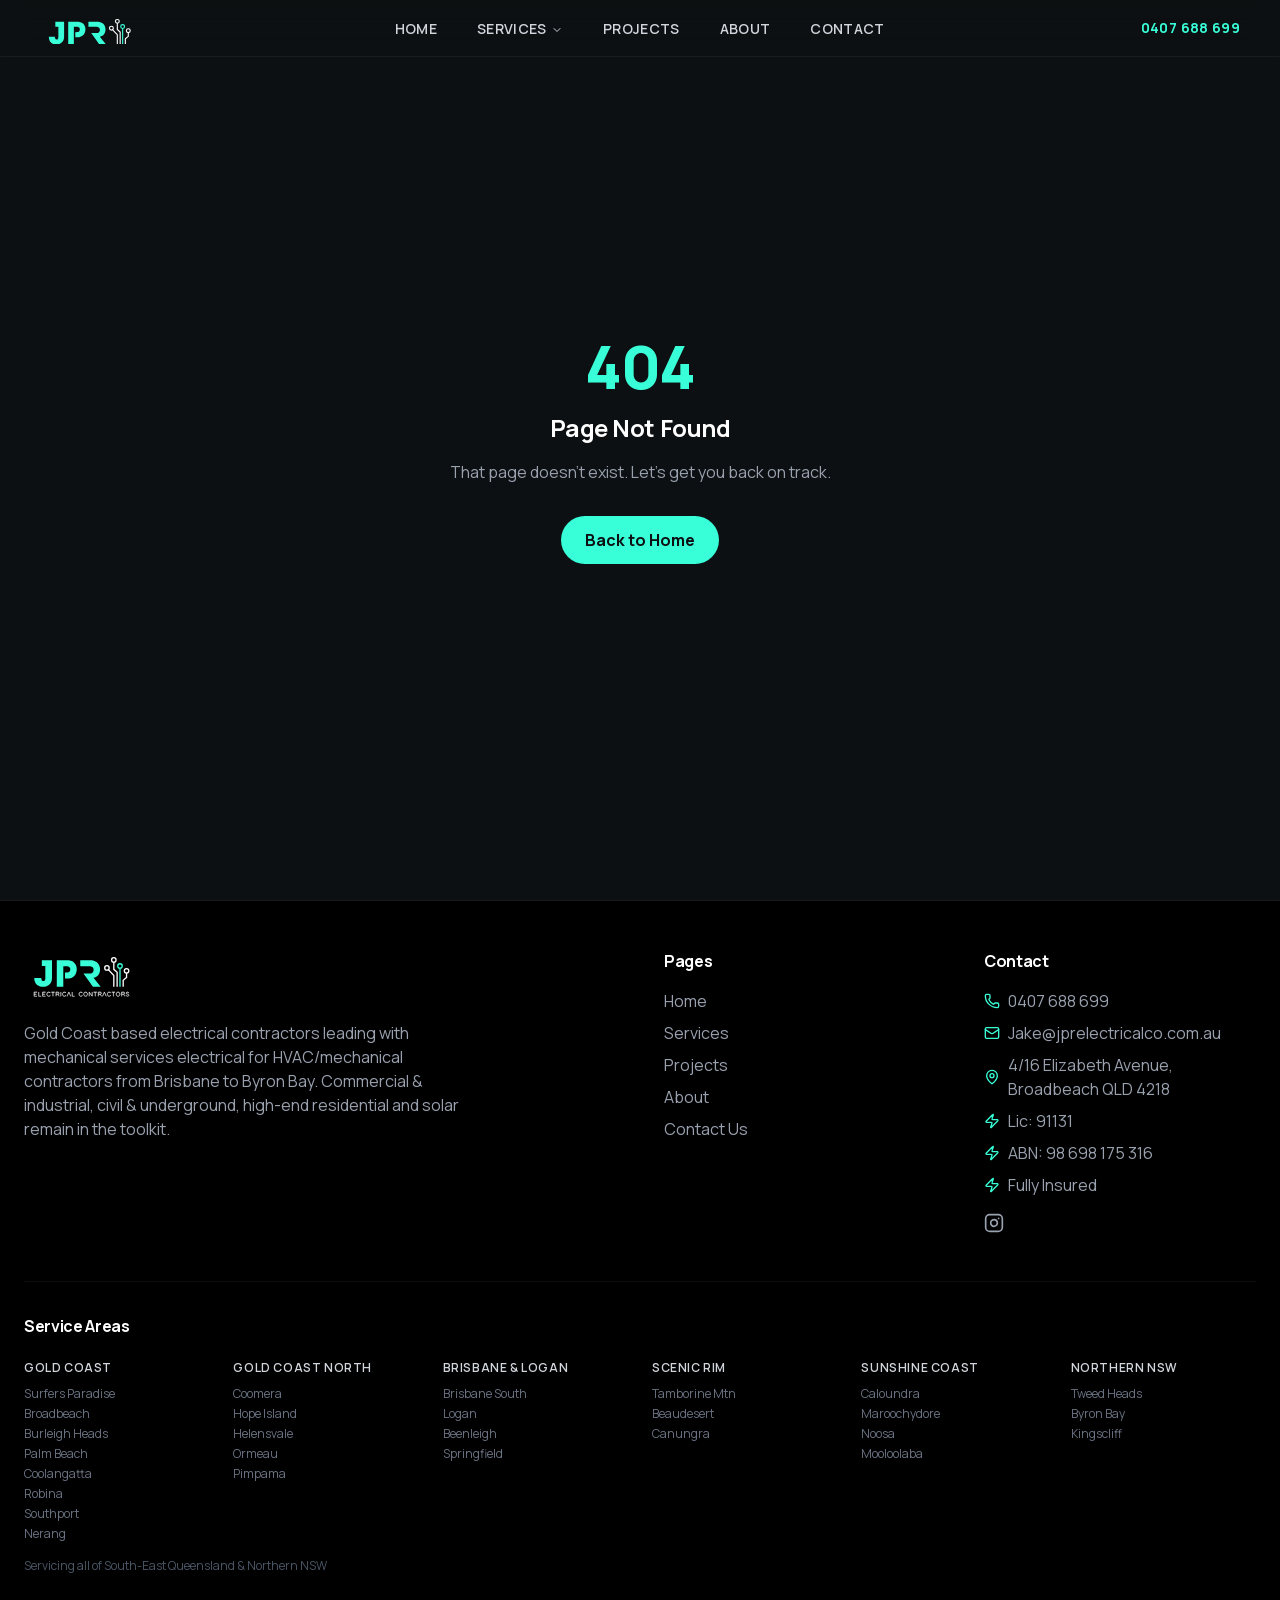
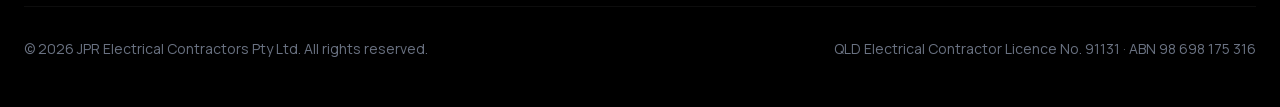
==== commit 409142f8: "Lead website with mechanical electrical Co-authored-by: jake865 <jake865@users.noreply.github.com>" ====
--- a/404/index.html
+++ b/404/index.html
@@ -1 +1 @@
-<!DOCTYPE html><html lang="en" class="manrope_9aefac85-module__Jg6FdG__variable ibm_plex_mono_28411002-module__cjC0Ca__variable"><head><meta charSet="utf-8"/><meta name="viewport" content="width=device-width, initial-scale=1"/><link rel="preload" as="image" href="/images/jpr-logo.svg"/><link rel="stylesheet" href="/_next/static/chunks/3htl6lur6gde-.css" data-precedence="next"/><link rel="stylesheet" href="/_next/static/chunks/00we42fhna6il.css" data-precedence="next"/><link rel="preload" as="script" fetchPriority="low" href="/_next/static/chunks/0m0fzg31ety-o.js"/><script src="/_next/static/chunks/2ltu6slv52lqs.js" async=""></script><script src="/_next/static/chunks/2karxon71vs44.js" async=""></script><script src="/_next/static/chunks/39-39lz33ekq-.js" async=""></script><script src="/_next/static/chunks/turbopack-2h8odx8mivj-o.js" async=""></script><script src="/_next/static/chunks/1jrmgno87otpe.js" async=""></script><script src="/_next/static/chunks/2igjfnxvl0mip.js" async=""></script><script src="/_next/static/chunks/056mrzo64pegv.js" async=""></script><script src="/_next/static/chunks/02-u0i-9hi4c5.js" async=""></script><meta name="robots" content="noindex"/><meta name="next-size-adjust" content=""/><title>JPR Electrical | Commercial, Civil &amp; High-End Residential Electricians — Gold Coast &amp; QLD</title><meta name="description" content="JPR Electrical Contractors Pty Ltd — licensed electrical contractors for commercial &amp; industrial fitouts, civil &amp; underground infrastructure, and high-end residential projects across the Gold Coast, QLD &amp; interstate. Dedicated solar &amp; battery division. QLD Lic. 91131, fully insured."/><meta name="robots" content="index, follow"/><meta name="theme-color" content="#0E1214"/><link rel="canonical" href="https://jprelectricalco.com.au/"/><meta property="og:title" content="JPR Electrical | Commercial, Civil &amp; High-End Residential Electricians — Gold Coast &amp; QLD"/><meta property="og:description" content="Licensed electrical contractors for commercial &amp; industrial fitouts, civil &amp; underground infrastructure, and high-end residential projects across QLD &amp; interstate. QLD Lic. 91131, fully insured."/><meta property="og:image" content="https://jprelectricalco.com.au/opengraph.jpg"/><meta property="og:type" content="website"/><meta name="twitter:card" content="summary_large_image"/><meta name="twitter:title" content="JPR Electrical | Commercial, Civil &amp; High-End Residential Electricians — Gold Coast &amp; QLD"/><meta name="twitter:description" content="Licensed electrical contractors for commercial &amp; industrial fitouts, civil &amp; underground infrastructure, and high-end residential projects across QLD &amp; interstate. QLD Lic. 91131, fully insured."/><meta name="twitter:image" content="https://jprelectricalco.com.au/opengraph.jpg"/><link rel="icon" href="/favicon.ico"/><link rel="icon" href="/favicon-32x32.png" sizes="32x32" type="image/png"/><link rel="icon" href="/favicon-16x16.png" sizes="16x16" type="image/png"/><link rel="apple-touch-icon" href="/apple-touch-icon.png"/><script type="application/ld+json">{"@context":"https://schema.org","@type":["Electrician","LocalBusiness"],"name":"JPR Electrical Contractors Pty Ltd","description":"Gold Coast based licensed electrical contractors delivering commercial & industrial fitouts, civil & underground electrical infrastructure, and high-end residential projects across Queensland and interstate, with a dedicated solar & battery division.","url":"https://jprelectricalco.com.au","telephone":"+61407688699","email":"jake@jprelectricalco.com.au","address":{"@type":"PostalAddress","streetAddress":"4/16 Elizabeth Avenue","addressLocality":"Broadbeach","addressRegion":"QLD","postalCode":"4218","addressCountry":"AU"},"geo":{"@type":"GeoCoordinates","latitude":"-28.0167","longitude":"153.4000"},"areaServed":[{"@type":"City","name":"Gold Coast"},{"@type":"City","name":"Brisbane"},{"@type":"City","name":"Logan"},{"@type":"City","name":"Ipswich"},{"@type":"City","name":"Sunshine Coast"},{"@type":"City","name":"Scenic Rim"},{"@type":"City","name":"Tweed Heads"},{"@type":"City","name":"Byron Bay"}],"openingHoursSpecification":[{"@type":"OpeningHoursSpecification","dayOfWeek":["Monday","Tuesday","Wednesday","Thursday","Friday"],"opens":"07:30","closes":"17:00"},{"@type":"OpeningHoursSpecification","dayOfWeek":["Saturday"],"opens":"07:30","closes":"12:00"}],"hasOfferCatalog":{"@type":"OfferCatalog","name":"Electrical Services","itemListElement":[{"@type":"Offer","itemOffered":{"@type":"Service","name":"Commercial & Industrial Electrical"}},{"@type":"Offer","itemOffered":{"@type":"Service","name":"Civil & Underground Electrical Infrastructure"}},{"@type":"Offer","itemOffered":{"@type":"Service","name":"High-End Residential Electrical"}},{"@type":"Offer","itemOffered":{"@type":"Service","name":"Solar & Battery Storage"}}]},"priceRange":"$$","image":"https://jprelectricalco.com.au/opengraph.jpg","sameAs":["https://www.instagram.com/jpr_electrical_contractors","https://www.linkedin.com/in/jake-rice-801a6215b"],"identifier":"91131"}</script><script src="/_next/static/chunks/0cz1d0mv5g_q7.js" noModule=""></script></head><body class="font-sans antialiased bg-background text-foreground"><div hidden=""><!--$--><!--/$--></div><nav class="fixed top-0 left-0 right-0 z-50 transition-all duration-300 border-b border-white/5 backdrop-blur-md bg-transparent py-3"><div class="container mx-auto px-6 lg:px-10 flex items-center justify-between"><a class="block shrink-0 mr-8" href="/"><div class="h-8 overflow-hidden"><img src="/images/jpr-logo.svg" alt="JPR Electrical Contractors Pty Ltd" class="h-[150%] w-auto" style="object-fit:cover;object-position:left top"/></div></a><div class="hidden md:flex items-center justify-center flex-1"><nav aria-label="Main" data-orientation="horizontal" dir="ltr" class="relative z-10 flex max-w-max flex-1 items-center justify-center"><div style="position:relative"><ul data-orientation="horizontal" class="group flex flex-1 list-none items-center justify-center gap-10 space-x-0" dir="ltr"><li><a class="text-sm font-semibold tracking-wide uppercase whitespace-nowrap transition-colors text-gray-300 hover:text-primary" data-testid="link-nav-home" data-radix-collection-item="" href="/">Home</a></li><li><button id="radix-_R_idb_-trigger-radix-_R_16idb_" data-state="closed" aria-expanded="false" aria-controls="radix-_R_idb_-content-radix-_R_16idb_" class="group inline-flex w-max items-center justify-center focus:text-accent-foreground focus:outline-none disabled:pointer-events-none disabled:opacity-50 group text-sm font-semibold tracking-wide uppercase whitespace-nowrap transition-colors h-auto p-0 bg-transparent hover:bg-transparent focus:bg-transparent data-[state=open]:bg-transparent data-[state=open]:hover:bg-transparent data-[state=open]:focus:bg-transparent rounded-none text-gray-300 hover:text-primary data-[state=open]:text-primary" data-testid="button-nav-services" data-radix-collection-item="">Services<!-- --> <svg xmlns="http://www.w3.org/2000/svg" width="24" height="24" viewBox="0 0 24 24" fill="none" stroke="currentColor" stroke-width="2" stroke-linecap="round" stroke-linejoin="round" class="lucide lucide-chevron-down relative top-[1px] ml-1 h-3 w-3 transition duration-300 group-data-[state=open]:rotate-180" aria-hidden="true"><path d="m6 9 6 6 6-6"></path></svg></button></li><li><a class="text-sm font-semibold tracking-wide uppercase whitespace-nowrap transition-colors text-gray-300 hover:text-primary" data-testid="link-nav-projects" data-radix-collection-item="" href="/projects/">Projects</a></li><li><a class="text-sm font-semibold tracking-wide uppercase whitespace-nowrap transition-colors text-gray-300 hover:text-primary" data-testid="link-nav-about" data-radix-collection-item="" href="/about/">About</a></li><li><a class="text-sm font-semibold tracking-wide uppercase whitespace-nowrap transition-colors text-gray-300 hover:text-primary" data-testid="link-nav-contact" data-radix-collection-item="" href="/contact/">Contact</a></li></ul></div><div class="absolute left-0 top-full flex justify-center"></div></nav></div><div class="hidden md:flex items-center shrink-0 ml-8"><a href="tel:0407688699" class="text-primary font-bold text-sm tracking-wide hover:text-primary/80 transition-colors" data-testid="link-nav-phone">0407 688 699</a></div><button class="md:hidden text-white" data-testid="button-mobile-menu"><svg xmlns="http://www.w3.org/2000/svg" width="24" height="24" viewBox="0 0 24 24" fill="none" stroke="currentColor" stroke-width="2" stroke-linecap="round" stroke-linejoin="round" class="lucide lucide-menu" aria-hidden="true"><path d="M4 5h16"></path><path d="M4 12h16"></path><path d="M4 19h16"></path></svg></button></div></nav><div class="min-h-screen flex items-center justify-center bg-background"><div class="text-center px-6"><h1 class="text-6xl font-display font-extrabold text-primary mb-4">404</h1><h2 class="text-2xl font-display font-bold text-white mb-4">Page Not Found</h2><p class="text-gray-400 mb-8">That page doesn&#x27;t exist. Let&#x27;s get you back on track.</p><a class="inline-flex items-center gap-2 bg-primary text-primary-foreground font-bold px-6 py-3 rounded-full hover:bg-primary/90 transition-colors" href="/">Back to Home</a></div></div><!--$--><!--/$--><footer class="bg-black py-12 border-t border-white/10"><div class="container mx-auto px-6"><div class="grid md:grid-cols-4 gap-12 mb-12"><div class="col-span-1 md:col-span-2"><a class="block mb-4" href="/"><div class="h-14 "><img src="/images/jpr-logo.svg" alt="JPR Electrical Contractors Pty Ltd" class="h-full w-auto"/></div></a><p class="text-gray-400 max-w-md">Gold Coast based electrical contractors delivering commercial &amp; industrial, civil &amp; underground infrastructure, and high-end residential projects across Queensland and interstate — with a dedicated solar &amp; battery division.</p></div><div><h3 class="text-white font-bold mb-4">Pages</h3><ul class="space-y-2 text-gray-400"><li><a class="hover:text-primary transition-colors" data-testid="link-footer-home" href="/">Home</a></li><li><a class="hover:text-primary transition-colors" data-testid="link-footer-services" href="/services/">Services</a></li><li><a class="hover:text-primary transition-colors" data-testid="link-footer-projects" href="/projects/">Projects</a></li><li><a class="hover:text-primary transition-colors" data-testid="link-footer-about" href="/about/">About</a></li><li><a class="hover:text-primary transition-colors" data-testid="link-footer-contact" href="/contact/">Contact Us</a></li></ul></div><div><h3 class="text-white font-bold mb-4">Contact</h3><ul class="space-y-2 text-gray-400"><li class="flex items-center gap-2"><svg xmlns="http://www.w3.org/2000/svg" width="24" height="24" viewBox="0 0 24 24" fill="none" stroke="currentColor" stroke-width="2" stroke-linecap="round" stroke-linejoin="round" class="lucide lucide-phone w-4 h-4 text-primary shrink-0" aria-hidden="true"><path d="M13.832 16.568a1 1 0 0 0 1.213-.303l.355-.465A2 2 0 0 1 17 15h3a2 2 0 0 1 2 2v3a2 2 0 0 1-2 2A18 18 0 0 1 2 4a2 2 0 0 1 2-2h3a2 2 0 0 1 2 2v3a2 2 0 0 1-.8 1.6l-.468.351a1 1 0 0 0-.292 1.233 14 14 0 0 0 6.392 6.384"></path></svg><a href="tel:0407688699" class="hover:text-primary transition-colors" data-testid="link-footer-phone">0407 688 699</a></li><li class="flex items-center gap-2"><svg xmlns="http://www.w3.org/2000/svg" width="24" height="24" viewBox="0 0 24 24" fill="none" stroke="currentColor" stroke-width="2" stroke-linecap="round" stroke-linejoin="round" class="lucide lucide-mail w-4 h-4 text-primary shrink-0" aria-hidden="true"><path d="m22 7-8.991 5.727a2 2 0 0 1-2.009 0L2 7"></path><rect x="2" y="4" width="20" height="16" rx="2"></rect></svg><a href="mailto:Jake@jprelectricalco.com.au" class="hover:text-primary transition-colors" data-testid="link-footer-email">Jake@jprelectricalco.com.au</a></li><li class="flex items-center gap-2"><svg xmlns="http://www.w3.org/2000/svg" width="24" height="24" viewBox="0 0 24 24" fill="none" stroke="currentColor" stroke-width="2" stroke-linecap="round" stroke-linejoin="round" class="lucide lucide-map-pin w-4 h-4 text-primary shrink-0" aria-hidden="true"><path d="M20 10c0 4.993-5.539 10.193-7.399 11.799a1 1 0 0 1-1.202 0C9.539 20.193 4 14.993 4 10a8 8 0 0 1 16 0"></path><circle cx="12" cy="10" r="3"></circle></svg>4/16 Elizabeth Avenue, Broadbeach QLD 4218</li><li class="flex items-center gap-2"><svg xmlns="http://www.w3.org/2000/svg" width="24" height="24" viewBox="0 0 24 24" fill="none" stroke="currentColor" stroke-width="2" stroke-linecap="round" stroke-linejoin="round" class="lucide lucide-zap w-4 h-4 text-primary shrink-0" aria-hidden="true"><path d="M4 14a1 1 0 0 1-.78-1.63l9.9-10.2a.5.5 0 0 1 .86.46l-1.92 6.02A1 1 0 0 0 13 10h7a1 1 0 0 1 .78 1.63l-9.9 10.2a.5.5 0 0 1-.86-.46l1.92-6.02A1 1 0 0 0 11 14z"></path></svg>Lic: 91131</li><li class="flex items-center gap-2"><svg xmlns="http://www.w3.org/2000/svg" width="24" height="24" viewBox="0 0 24 24" fill="none" stroke="currentColor" stroke-width="2" stroke-linecap="round" stroke-linejoin="round" class="lucide lucide-zap w-4 h-4 text-primary shrink-0" aria-hidden="true"><path d="M4 14a1 1 0 0 1-.78-1.63l9.9-10.2a.5.5 0 0 1 .86.46l-1.92 6.02A1 1 0 0 0 13 10h7a1 1 0 0 1 .78 1.63l-9.9 10.2a.5.5 0 0 1-.86-.46l1.92-6.02A1 1 0 0 0 11 14z"></path></svg>ABN: 98 698 175 316</li><li class="flex items-center gap-2"><svg xmlns="http://www.w3.org/2000/svg" width="24" height="24" viewBox="0 0 24 24" fill="none" stroke="currentColor" stroke-width="2" stroke-linecap="round" stroke-linejoin="round" class="lucide lucide-zap w-4 h-4 text-primary shrink-0" aria-hidden="true"><path d="M4 14a1 1 0 0 1-.78-1.63l9.9-10.2a.5.5 0 0 1 .86.46l-1.92 6.02A1 1 0 0 0 13 10h7a1 1 0 0 1 .78 1.63l-9.9 10.2a.5.5 0 0 1-.86-.46l1.92-6.02A1 1 0 0 0 11 14z"></path></svg>Fully Insured</li><li class="flex gap-4 mt-4"><a href="https://www.instagram.com/jpr_electrical_contractors" target="_blank" rel="noopener noreferrer" class="text-gray-400 hover:text-white transition-colors" data-testid="link-footer-instagram"><svg xmlns="http://www.w3.org/2000/svg" width="24" height="24" viewBox="0 0 24 24" fill="none" stroke="currentColor" stroke-width="2" stroke-linecap="round" stroke-linejoin="round" class="lucide lucide-instagram w-5 h-5" aria-hidden="true"><rect width="20" height="20" x="2" y="2" rx="5" ry="5"></rect><path d="M16 11.37A4 4 0 1 1 12.63 8 4 4 0 0 1 16 11.37z"></path><line x1="17.5" x2="17.51" y1="6.5" y2="6.5"></line></svg></a></li></ul></div></div><div class="border-t border-white/5 pt-8 mb-8"><h3 class="text-white font-bold mb-4">Service Areas</h3><div class="grid grid-cols-2 sm:grid-cols-3 md:grid-cols-6 gap-6"><div><span class="text-gray-300 text-xs font-semibold uppercase tracking-wider">Gold Coast</span><div class="mt-2 space-y-1"><span class="block text-gray-500 text-xs hover:text-primary transition-colors cursor-default" data-testid="text-service-area-surfers-paradise">Surfers Paradise</span><span class="block text-gray-500 text-xs hover:text-primary transition-colors cursor-default" data-testid="text-service-area-broadbeach">Broadbeach</span><span class="block text-gray-500 text-xs hover:text-primary transition-colors cursor-default" data-testid="text-service-area-burleigh-heads">Burleigh Heads</span><span class="block text-gray-500 text-xs hover:text-primary transition-colors cursor-default" data-testid="text-service-area-palm-beach">Palm Beach</span><span class="block text-gray-500 text-xs hover:text-primary transition-colors cursor-default" data-testid="text-service-area-coolangatta">Coolangatta</span><span class="block text-gray-500 text-xs hover:text-primary transition-colors cursor-default" data-testid="text-service-area-robina">Robina</span><span class="block text-gray-500 text-xs hover:text-primary transition-colors cursor-default" data-testid="text-service-area-southport">Southport</span><span class="block text-gray-500 text-xs hover:text-primary transition-colors cursor-default" data-testid="text-service-area-nerang">Nerang</span></div></div><div><span class="text-gray-300 text-xs font-semibold uppercase tracking-wider">Gold Coast North</span><div class="mt-2 space-y-1"><span class="block text-gray-500 text-xs hover:text-primary transition-colors cursor-default" data-testid="text-service-area-coomera">Coomera</span><span class="block text-gray-500 text-xs hover:text-primary transition-colors cursor-default" data-testid="text-service-area-hope-island">Hope Island</span><span class="block text-gray-500 text-xs hover:text-primary transition-colors cursor-default" data-testid="text-service-area-helensvale">Helensvale</span><span class="block text-gray-500 text-xs hover:text-primary transition-colors cursor-default" data-testid="text-service-area-ormeau">Ormeau</span><span class="block text-gray-500 text-xs hover:text-primary transition-colors cursor-default" data-testid="text-service-area-pimpama">Pimpama</span></div></div><div><span class="text-gray-300 text-xs font-semibold uppercase tracking-wider">Brisbane &amp; Logan</span><div class="mt-2 space-y-1"><span class="block text-gray-500 text-xs hover:text-primary transition-colors cursor-default" data-testid="text-service-area-brisbane-south">Brisbane South</span><span class="block text-gray-500 text-xs hover:text-primary transition-colors cursor-default" data-testid="text-service-area-logan">Logan</span><span class="block text-gray-500 text-xs hover:text-primary transition-colors cursor-default" data-testid="text-service-area-beenleigh">Beenleigh</span><span class="block text-gray-500 text-xs hover:text-primary transition-colors cursor-default" data-testid="text-service-area-springfield">Springfield</span></div></div><div><span class="text-gray-300 text-xs font-semibold uppercase tracking-wider">Scenic Rim</span><div class="mt-2 space-y-1"><span class="block text-gray-500 text-xs hover:text-primary transition-colors cursor-default" data-testid="text-service-area-tamborine-mtn">Tamborine Mtn</span><span class="block text-gray-500 text-xs hover:text-primary transition-colors cursor-default" data-testid="text-service-area-beaudesert">Beaudesert</span><span class="block text-gray-500 text-xs hover:text-primary transition-colors cursor-default" data-testid="text-service-area-canungra">Canungra</span></div></div><div><span class="text-gray-300 text-xs font-semibold uppercase tracking-wider">Sunshine Coast</span><div class="mt-2 space-y-1"><span class="block text-gray-500 text-xs hover:text-primary transition-colors cursor-default" data-testid="text-service-area-caloundra">Caloundra</span><span class="block text-gray-500 text-xs hover:text-primary transition-colors cursor-default" data-testid="text-service-area-maroochydore">Maroochydore</span><span class="block text-gray-500 text-xs hover:text-primary transition-colors cursor-default" data-testid="text-service-area-noosa">Noosa</span><span class="block text-gray-500 text-xs hover:text-primary transition-colors cursor-default" data-testid="text-service-area-mooloolaba">Mooloolaba</span></div></div><div><span class="text-gray-300 text-xs font-semibold uppercase tracking-wider">Northern NSW</span><div class="mt-2 space-y-1"><span class="block text-gray-500 text-xs hover:text-primary transition-colors cursor-default" data-testid="text-service-area-tweed-heads">Tweed Heads</span><span class="block text-gray-500 text-xs hover:text-primary transition-colors cursor-default" data-testid="text-service-area-byron-bay">Byron Bay</span><span class="block text-gray-500 text-xs hover:text-primary transition-colors cursor-default" data-testid="text-service-area-kingscliff">Kingscliff</span></div></div></div><p class="text-gray-600 text-xs mt-4">Servicing all of South-East Queensland &amp; Northern NSW</p></div><div class="border-t border-white/5 pt-8 flex flex-col md:flex-row justify-between items-center gap-4 text-sm text-gray-500"><p>© <!-- -->2026<!-- --> JPR Electrical Contractors Pty Ltd. All rights reserved.</p><p>QLD Electrical Contractor Licence No. 91131 · ABN 98 698 175 316</p></div></div></footer><a href="tel:0407688699" class="fixed bottom-6 right-6 z-50 flex items-center gap-2 bg-primary text-primary-foreground font-bold px-5 py-3 rounded-full shadow-[0_0_20px_rgba(57,255,217,0.5)] hover:bg-primary/90 transition-all hover:scale-105 md:hidden" data-testid="button-sticky-call"><svg xmlns="http://www.w3.org/2000/svg" class="w-5 h-5" viewBox="0 0 24 24" fill="none" stroke="currentColor" stroke-width="2" stroke-linecap="round" stroke-linejoin="round"><path d="M22 16.92v3a2 2 0 0 1-2.18 2 19.79 19.79 0 0 1-8.63-3.07A19.5 19.5 0 0 1 4.69 12 19.79 19.79 0 0 1 1.58 3.41 2 2 0 0 1 3.55 1h3a2 2 0 0 1 2 1.72c.127.96.361 1.903.7 2.81a2 2 0 0 1-.45 2.11L7.91 8.5a16 16 0 0 0 5.59 5.59l.91-.91a2 2 0 0 1 2.11-.45c.907.339 1.85.573 2.81.7A2 2 0 0 1 22 16.92z"></path></svg>Call Now</a><div role="region" aria-label="Notifications (F8)" tabindex="-1" style="pointer-events:none"><ol tabindex="-1" class="fixed top-0 z-[100] flex max-h-screen w-full flex-col-reverse p-4 sm:bottom-0 sm:right-0 sm:top-auto sm:flex-col md:max-w-[420px]"></ol></div><script src="/_next/static/chunks/0m0fzg31ety-o.js" id="_R_" async=""></script><script>(self.__next_f=self.__next_f||[]).push([0])</script><script>self.__next_f.push([1,"1:\"$Sreact.fragment\"\n3:I[58024,[\"/_next/static/chunks/1jrmgno87otpe.js\",\"/_next/static/chunks/2igjfnxvl0mip.js\",\"/_next/static/chunks/056mrzo64pegv.js\",\"/_next/static/chunks/02-u0i-9hi4c5.js\"],\"MotionProvider\"]\n4:I[49040,[\"/_next/static/chunks/1jrmgno87otpe.js\",\"/_next/static/chunks/2igjfnxvl0mip.js\",\"/_next/static/chunks/056mrzo64pegv.js\",\"/_next/static/chunks/02-u0i-9hi4c5.js\"],\"Navbar\"]\n5:I[12869,[\"/_next/static/chunks/1jrmgno87otpe.js\",\"/_next/static/chunks/2igjfnxvl0mip.js\",\"/_next/static/chunks/056mrzo64pegv.js\",\"/_next/static/chunks/02-u0i-9hi4c5.js\"],\"default\"]\n6:I[76634,[\"/_next/static/chunks/1jrmgno87otpe.js\",\"/_next/static/chunks/2igjfnxvl0mip.js\",\"/_next/static/chunks/056mrzo64pegv.js\",\"/_next/static/chunks/02-u0i-9hi4c5.js\"],\"default\"]\n7:I[16246,[\"/_next/static/chunks/1jrmgno87otpe.js\",\"/_next/static/chunks/2igjfnxvl0mip.js\",\"/_next/static/chunks/056mrzo64pegv.js\",\"/_next/static/chunks/02-u0i-9hi4c5.js\"],\"\"]\nf:I[76857,[\"/_next/static/chunks/1jrmgno87otpe.js\",\"/_next/static/chunks/2igjfnxvl0mip.js\",\"/_next/static/chunks/056mrzo64pegv.js\",\"/_next/static/chunks/02-u0i-9hi4c5.js\"],\"default\",1]\n:HL[\"/_next/static/chunks/3htl6lur6gde-.css\",\"style\"]\n:HL[\"/_next/static/chunks/00we42fhna6il.css\",\"style\"]\n2:T6c0,"])</script><script>self.__next_f.push([1,"{\"@context\":\"https://schema.org\",\"@type\":[\"Electrician\",\"LocalBusiness\"],\"name\":\"JPR Electrical Contractors Pty Ltd\",\"description\":\"Gold Coast based licensed electrical contractors delivering commercial \u0026 industrial fitouts, civil \u0026 underground electrical infrastructure, and high-end residential projects across Queensland and interstate, with a dedicated solar \u0026 battery division.\",\"url\":\"https://jprelectricalco.com.au\",\"telephone\":\"+61407688699\",\"email\":\"jake@jprelectricalco.com.au\",\"address\":{\"@type\":\"PostalAddress\",\"addressLocality\":\"Gold Coast\",\"addressRegion\":\"QLD\",\"addressCountry\":\"AU\"},\"geo\":{\"@type\":\"GeoCoordinates\",\"latitude\":\"-28.0167\",\"longitude\":\"153.4000\"},\"areaServed\":[{\"@type\":\"City\",\"name\":\"Gold Coast\"},{\"@type\":\"City\",\"name\":\"Brisbane\"},{\"@type\":\"City\",\"name\":\"Logan\"},{\"@type\":\"City\",\"name\":\"Ipswich\"},{\"@type\":\"City\",\"name\":\"Sunshine Coast\"},{\"@type\":\"City\",\"name\":\"Scenic Rim\"},{\"@type\":\"City\",\"name\":\"Tweed Heads\"},{\"@type\":\"City\",\"name\":\"Byron Bay\"}],\"openingHoursSpecification\":{\"@type\":\"OpeningHoursSpecification\",\"dayOfWeek\":[\"Monday\",\"Tuesday\",\"Wednesday\",\"Thursday\",\"Friday\",\"Saturday\"],\"opens\":\"07:00\",\"closes\":\"17:00\"},\"hasOfferCatalog\":{\"@type\":\"OfferCatalog\",\"name\":\"Electrical Services\",\"itemListElement\":[{\"@type\":\"Offer\",\"itemOffered\":{\"@type\":\"Service\",\"name\":\"Commercial \u0026 Industrial Electrical\"}},{\"@type\":\"Offer\",\"itemOffered\":{\"@type\":\"Service\",\"name\":\"Civil \u0026 Underground Electrical Infrastructure\"}},{\"@type\":\"Offer\",\"itemOffered\":{\"@type\":\"Service\",\"name\":\"High-End Residential Electrical\"}},{\"@type\":\"Offer\",\"itemOffered\":{\"@type\":\"Service\",\"name\":\"Solar \u0026 Battery Storage\"}}]},\"priceRange\":\"$$\",\"image\":\"https://jprelectricalco.com.au/opengraph.jpg\",\"sameAs\":[\"https://www.instagram.com/jpr_electrical_contractors\",\"https://www.linkedin.com/in/jake-rice-801a6215b\"],\"identifier\":\"91131\"}"])</script><script>self.__next_f.push([1,"0:{\"P\":null,\"c\":[\"\",\"_not-found\",\"\"],\"q\":\"\",\"i\":false,\"f\":[[[\"\",{\"children\":[\"/_not-found\",{\"children\":[\"__PAGE__\",{}]}]},\"$undefined\",\"$undefined\",16],[[\"$\",\"$1\",\"c\",{\"children\":[[[\"$\",\"link\",\"0\",{\"rel\":\"stylesheet\",\"href\":\"/_next/static/chunks/3htl6lur6gde-.css\",\"precedence\":\"next\",\"crossOrigin\":\"$undefined\",\"nonce\":\"$undefined\"}],[\"$\",\"link\",\"1\",{\"rel\":\"stylesheet\",\"href\":\"/_next/static/chunks/00we42fhna6il.css\",\"precedence\":\"next\",\"crossOrigin\":\"$undefined\",\"nonce\":\"$undefined\"}],[\"$\",\"script\",\"script-0\",{\"src\":\"/_next/static/chunks/1jrmgno87otpe.js\",\"async\":true,\"nonce\":\"$undefined\"}],[\"$\",\"script\",\"script-1\",{\"src\":\"/_next/static/chunks/2igjfnxvl0mip.js\",\"async\":true,\"nonce\":\"$undefined\"}],[\"$\",\"script\",\"script-2\",{\"src\":\"/_next/static/chunks/056mrzo64pegv.js\",\"async\":true,\"nonce\":\"$undefined\"}],[\"$\",\"script\",\"script-3\",{\"src\":\"/_next/static/chunks/02-u0i-9hi4c5.js\",\"async\":true,\"nonce\":\"$undefined\"}]],[\"$\",\"html\",null,{\"lang\":\"en\",\"className\":\"manrope_9aefac85-module__Jg6FdG__variable ibm_plex_mono_28411002-module__cjC0Ca__variable\",\"children\":[[\"$\",\"head\",null,{\"children\":[\"$\",\"script\",null,{\"type\":\"application/ld+json\",\"dangerouslySetInnerHTML\":{\"__html\":\"$2\"}}]}],[\"$\",\"body\",null,{\"className\":\"font-sans antialiased bg-background text-foreground\",\"children\":[\"$\",\"$L3\",null,{\"children\":[[\"$\",\"$L4\",null,{}],[\"$\",\"$L5\",null,{\"parallelRouterKey\":\"children\",\"error\":\"$undefined\",\"errorStyles\":\"$undefined\",\"errorScripts\":\"$undefined\",\"template\":[\"$\",\"$L6\",null,{}],\"templateStyles\":\"$undefined\",\"templateScripts\":\"$undefined\",\"notFound\":[[\"$\",\"div\",null,{\"className\":\"min-h-screen flex items-center justify-center bg-background\",\"children\":[\"$\",\"div\",null,{\"className\":\"text-center px-6\",\"children\":[[\"$\",\"h1\",null,{\"className\":\"text-6xl font-display font-extrabold text-primary mb-4\",\"children\":\"404\"}],[\"$\",\"h2\",null,{\"className\":\"text-2xl font-display font-bold text-white mb-4\",\"children\":\"Page Not Found\"}],[\"$\",\"p\",null,{\"className\":\"text-gray-400 mb-8\",\"children\":\"That page doesn't exist. Let's get you back on track.\"}],[\"$\",\"$L7\",null,{\"href\":\"/\",\"className\":\"inline-flex items-center gap-2 bg-primary text-primary-foreground font-bold px-6 py-3 rounded-full hover:bg-primary/90 transition-colors\",\"children\":\"Back to Home\"}]]}]}],[]],\"forbidden\":\"$undefined\",\"unauthorized\":\"$undefined\"}],\"$L8\",\"$L9\",\"$La\"]}]}]]}]]}],{\"children\":[\"$Lb\",{\"children\":[\"$Lc\",{},null,false,null]},null,false,\"$@d\"]},null,false,null],\"$Le\",false]],\"m\":\"$undefined\",\"G\":[\"$f\",[\"$L10\",\"$L11\"]],\"S\":true,\"h\":null,\"s\":\"$undefined\",\"l\":\"$undefined\",\"p\":\"$undefined\",\"d\":\"$undefined\",\"b\":\"_yiudvY6kYo18Xysl_Syz\"}\n"])</script><script>self.__next_f.push([1,"17:I[34735,[\"/_next/static/chunks/1jrmgno87otpe.js\",\"/_next/static/chunks/2igjfnxvl0mip.js\",\"/_next/static/chunks/056mrzo64pegv.js\",\"/_next/static/chunks/02-u0i-9hi4c5.js\"],\"Toaster\"]\n18:I[23797,[\"/_next/static/chunks/1jrmgno87otpe.js\",\"/_next/static/chunks/2igjfnxvl0mip.js\",\"/_next/static/chunks/056mrzo64pegv.js\",\"/_next/static/chunks/02-u0i-9hi4c5.js\"],\"OutletBoundary\"]\n19:\"$Sreact.suspense\"\n1c:I[23797,[\"/_next/static/chunks/1jrmgno87otpe.js\",\"/_next/static/chunks/2igjfnxvl0mip.js\",\"/_next/static/chunks/056mrzo64pegv.js\",\"/_next/static/chunks/02-u0i-9hi4c5.js\"],\"ViewportBoundary\"]\n1e:I[23797,[\"/_next/static/chunks/1jrmgno87otpe.js\",\"/_next/static/chunks/2igjfnxvl0mip.js\",\"/_next/static/chunks/056mrzo64pegv.js\",\"/_next/static/chunks/02-u0i-9hi4c5.js\"],\"MetadataBoundary\"]\n:HL[\"/images/jpr-logo.svg\",\"image\"]\n"])</script><script>self.__next_f.push([1,"8:[\"$\",\"footer\",null,{\"className\":\"bg-black py-12 border-t border-white/10\",\"children\":[\"$\",\"div\",null,{\"className\":\"container mx-auto px-6\",\"children\":[[\"$\",\"div\",null,{\"className\":\"grid md:grid-cols-4 gap-12 mb-12\",\"children\":[[\"$\",\"div\",null,{\"className\":\"col-span-1 md:col-span-2\",\"children\":[[\"$\",\"$L7\",null,{\"href\":\"/\",\"className\":\"block mb-4\",\"children\":[\"$\",\"div\",null,{\"className\":\"h-14 \",\"children\":[\"$\",\"img\",null,{\"src\":\"/images/jpr-logo.svg\",\"alt\":\"JPR Electrical Contractors Pty Ltd\",\"className\":\"h-full w-auto\",\"style\":\"$undefined\"}]}]}],[\"$\",\"p\",null,{\"className\":\"text-gray-400 max-w-md\",\"children\":\"Gold Coast based electrical contractors delivering commercial \u0026 industrial, civil \u0026 underground infrastructure, and high-end residential projects across Queensland and interstate — with a dedicated solar \u0026 battery division.\"}]]}],[\"$\",\"div\",null,{\"children\":[[\"$\",\"h3\",null,{\"className\":\"text-white font-bold mb-4\",\"children\":\"Pages\"}],[\"$\",\"ul\",null,{\"className\":\"space-y-2 text-gray-400\",\"children\":[[\"$\",\"li\",null,{\"children\":[\"$\",\"$L7\",null,{\"href\":\"/\",\"className\":\"hover:text-primary transition-colors\",\"data-testid\":\"link-footer-home\",\"children\":\"Home\"}]}],[\"$\",\"li\",null,{\"children\":[\"$\",\"$L7\",null,{\"href\":\"/services\",\"className\":\"hover:text-primary transition-colors\",\"data-testid\":\"link-footer-services\",\"children\":\"Services\"}]}],[\"$\",\"li\",null,{\"children\":[\"$\",\"$L7\",null,{\"href\":\"/projects\",\"className\":\"hover:text-primary transition-colors\",\"data-testid\":\"link-footer-projects\",\"children\":\"Projects\"}]}],[\"$\",\"li\",null,{\"children\":[\"$\",\"$L7\",null,{\"href\":\"/contact\",\"className\":\"hover:text-primary transition-colors\",\"data-testid\":\"link-footer-contact\",\"children\":\"Contact Us\"}]}]]}]]}],[\"$\",\"div\",null,{\"children\":[[\"$\",\"h3\",null,{\"className\":\"text-white font-bold mb-4\",\"children\":\"Contact\"}],[\"$\",\"ul\",null,{\"className\":\"space-y-2 text-gray-400\",\"children\":[[\"$\",\"li\",null,{\"className\":\"flex items-center gap-2\",\"children\":[[\"$\",\"svg\",null,{\"ref\":\"$undefined\",\"xmlns\":\"http://www.w3.org/2000/svg\",\"width\":24,\"height\":24,\"viewBox\":\"0 0 24 24\",\"fill\":\"none\",\"stroke\":\"currentColor\",\"strokeWidth\":2,\"strokeLinecap\":\"round\",\"strokeLinejoin\":\"round\",\"className\":\"lucide lucide-phone w-4 h-4 text-primary shrink-0\",\"aria-hidden\":\"true\",\"children\":[[\"$\",\"path\",\"9njp5v\",{\"d\":\"M13.832 16.568a1 1 0 0 0 1.213-.303l.355-.465A2 2 0 0 1 17 15h3a2 2 0 0 1 2 2v3a2 2 0 0 1-2 2A18 18 0 0 1 2 4a2 2 0 0 1 2-2h3a2 2 0 0 1 2 2v3a2 2 0 0 1-.8 1.6l-.468.351a1 1 0 0 0-.292 1.233 14 14 0 0 0 6.392 6.384\"}],\"$undefined\"]}],[\"$\",\"a\",null,{\"href\":\"tel:0407688699\",\"className\":\"hover:text-primary transition-colors\",\"data-testid\":\"link-footer-phone\",\"children\":\"0407 688 699\"}]]}],[\"$\",\"li\",null,{\"className\":\"flex items-center gap-2\",\"children\":[[\"$\",\"svg\",null,{\"ref\":\"$undefined\",\"xmlns\":\"http://www.w3.org/2000/svg\",\"width\":24,\"height\":24,\"viewBox\":\"0 0 24 24\",\"fill\":\"none\",\"stroke\":\"currentColor\",\"strokeWidth\":2,\"strokeLinecap\":\"round\",\"strokeLinejoin\":\"round\",\"className\":\"lucide lucide-mail w-4 h-4 text-primary shrink-0\",\"aria-hidden\":\"true\",\"children\":[[\"$\",\"path\",\"132q7q\",{\"d\":\"m22 7-8.991 5.727a2 2 0 0 1-2.009 0L2 7\"}],[\"$\",\"rect\",\"izxlao\",{\"x\":\"2\",\"y\":\"4\",\"width\":\"20\",\"height\":\"16\",\"rx\":\"2\"}],\"$undefined\"]}],[\"$\",\"a\",null,{\"href\":\"mailto:Jake@jprelectricalco.com.au\",\"className\":\"hover:text-primary transition-colors\",\"data-testid\":\"link-footer-email\",\"children\":\"Jake@jprelectricalco.com.au\"}]]}],[\"$\",\"li\",null,{\"className\":\"flex items-center gap-2\",\"children\":[[\"$\",\"svg\",null,{\"ref\":\"$undefined\",\"xmlns\":\"http://www.w3.org/2000/svg\",\"width\":24,\"height\":24,\"viewBox\":\"0 0 24 24\",\"fill\":\"none\",\"stroke\":\"currentColor\",\"strokeWidth\":2,\"strokeLinecap\":\"round\",\"strokeLinejoin\":\"round\",\"className\":\"lucide lucide-map-pin w-4 h-4 text-primary shrink-0\",\"aria-hidden\":\"true\",\"children\":[[\"$\",\"path\",\"1r0f0z\",{\"d\":\"M20 10c0 4.993-5.539 10.193-7.399 11.799a1 1 0 0 1-1.202 0C9.539 20.193 4 14.993 4 10a8 8 0 0 1 16 0\"}],[\"$\",\"circle\",\"ilqhr7\",{\"cx\":\"12\",\"cy\":\"10\",\"r\":\"3\"}],\"$undefined\"]}],\"Gold Coast, QLD\"]}],[\"$\",\"li\",null,{\"className\":\"flex items-center gap-2\",\"children\":[[\"$\",\"svg\",null,{\"ref\":\"$undefined\",\"xmlns\":\"http://www.w3.org/2000/svg\",\"width\":24,\"height\":24,\"viewBox\":\"0 0 24 24\",\"fill\":\"none\",\"stroke\":\"currentColor\",\"strokeWidth\":2,\"strokeLinecap\":\"round\",\"strokeLinejoin\":\"round\",\"className\":\"lucide lucide-zap w-4 h-4 text-primary shrink-0\",\"aria-hidden\":\"true\",\"children\":[[\"$\",\"path\",\"1xq2db\",{\"d\":\"M4 14a1 1 0 0 1-.78-1.63l9.9-10.2a.5.5 0 0 1 .86.46l-1.92 6.02A1 1 0 0 0 13 10h7a1 1 0 0 1 .78 1.63l-9.9 10.2a.5.5 0 0 1-.86-.46l1.92-6.02A1 1 0 0 0 11 14z\"}],\"$undefined\"]}],\"Lic: 91131\"]}],\"$L12\",\"$L13\",\"$L14\"]}]]}]]}],\"$L15\",\"$L16\"]}]}]\n"])</script><script>self.__next_f.push([1,"9:[\"$\",\"a\",null,{\"href\":\"tel:0407688699\",\"className\":\"fixed bottom-6 right-6 z-50 flex items-center gap-2 bg-primary text-primary-foreground font-bold px-5 py-3 rounded-full shadow-[0_0_20px_rgba(57,255,217,0.5)] hover:bg-primary/90 transition-all hover:scale-105 md:hidden\",\"data-testid\":\"button-sticky-call\",\"children\":[[\"$\",\"svg\",null,{\"xmlns\":\"http://www.w3.org/2000/svg\",\"className\":\"w-5 h-5\",\"viewBox\":\"0 0 24 24\",\"fill\":\"none\",\"stroke\":\"currentColor\",\"strokeWidth\":\"2\",\"strokeLinecap\":\"round\",\"strokeLinejoin\":\"round\",\"children\":[\"$\",\"path\",null,{\"d\":\"M22 16.92v3a2 2 0 0 1-2.18 2 19.79 19.79 0 0 1-8.63-3.07A19.5 19.5 0 0 1 4.69 12 19.79 19.79 0 0 1 1.58 3.41 2 2 0 0 1 3.55 1h3a2 2 0 0 1 2 1.72c.127.96.361 1.903.7 2.81a2 2 0 0 1-.45 2.11L7.91 8.5a16 16 0 0 0 5.59 5.59l.91-.91a2 2 0 0 1 2.11-.45c.907.339 1.85.573 2.81.7A2 2 0 0 1 22 16.92z\"}]}],\"Call Now\"]}]\na:[\"$\",\"$L17\",null,{}]\nb:[\"$\",\"$1\",\"c\",{\"children\":[null,[\"$\",\"$L5\",null,{\"parallelRouterKey\":\"children\",\"error\":\"$undefined\",\"errorStyles\":\"$undefined\",\"errorScripts\":\"$undefined\",\"template\":[\"$\",\"$L6\",null,{}],\"templateStyles\":\"$undefined\",\"templateScripts\":\"$undefined\",\"notFound\":\"$undefined\",\"forbidden\":\"$undefined\",\"unauthorized\":\"$undefined\"}]]}]\nc:[\"$\",\"$1\",\"c\",{\"children\":[[\"$\",\"div\",null,{\"className\":\"min-h-screen flex items-center justify-center bg-background\",\"children\":[\"$\",\"div\",null,{\"className\":\"text-center px-6\",\"children\":[[\"$\",\"h1\",null,{\"className\":\"text-6xl font-display font-extrabold text-primary mb-4\",\"children\":\"404\"}],[\"$\",\"h2\",null,{\"className\":\"text-2xl font-display font-bold text-white mb-4\",\"children\":\"Page Not Found\"}],[\"$\",\"p\",null,{\"className\":\"text-gray-400 mb-8\",\"children\":\"That page doesn't exist. Let's get you back on track.\"}],[\"$\",\"$L7\",null,{\"href\":\"/\",\"className\":\"inline-flex items-center gap-2 bg-primary text-primary-foreground font-bold px-6 py-3 rounded-full hover:bg-primary/90 transition-colors\",\"children\":\"Back to Home\"}]]}]}],null,[\"$\",\"$L18\",null,{\"children\":[\"$\",\"$19\",null,{\"name\":\"Next.MetadataOutlet\",\"children\":\"$@1a\"}]}]]}]\n1b:[]\nd:\"$W1b\"\ne:[\"$\",\"$1\",\"h\",{\"children\":[[\"$\",\"meta\",null,{\"name\":\"robots\",\"content\":\"noindex\"}],[\"$\",\"$L1c\",null,{\"children\":\"$L1d\"}],[\"$\",\"div\",null,{\"hidden\":true,\"children\":[\"$\",\"$L1e\",null,{\"children\":[\"$\",\"$19\",null,{\"name\":\"Next.Metadata\",\"children\":\"$L1f\"}]}]}],[\"$\",\"meta\",null,{\"name\":\"next-size-adjust\",\"content\":\"\"}]]}]\n10:[\"$\",\"link\",\"0\",{\"rel\":\"stylesheet\",\"href\":\"/_next/static/chunks/3htl6lur6gde-.css\",\"precedence\":\"next\",\"crossOrigin\":\"$undefined\",\"nonce\":\"$undefined\"}]\n11:[\"$\",\"link\",\"1\",{\"rel\":\"stylesheet\",\"href\":\"/_next/static/chunks/00we42fhna6il.css\",\"precedence\":\"next\",\"crossOrigin\":\"$undefined\",\"nonce\":\"$undefined\"}]\n"])</script><script>self.__next_f.push([1,"12:[\"$\",\"li\",null,{\"className\":\"flex items-center gap-2\",\"children\":[[\"$\",\"svg\",null,{\"ref\":\"$undefined\",\"xmlns\":\"http://www.w3.org/2000/svg\",\"width\":24,\"height\":24,\"viewBox\":\"0 0 24 24\",\"fill\":\"none\",\"stroke\":\"currentColor\",\"strokeWidth\":2,\"strokeLinecap\":\"round\",\"strokeLinejoin\":\"round\",\"className\":\"lucide lucide-zap w-4 h-4 text-primary shrink-0\",\"aria-hidden\":\"true\",\"children\":[[\"$\",\"path\",\"1xq2db\",{\"d\":\"M4 14a1 1 0 0 1-.78-1.63l9.9-10.2a.5.5 0 0 1 .86.46l-1.92 6.02A1 1 0 0 0 13 10h7a1 1 0 0 1 .78 1.63l-9.9 10.2a.5.5 0 0 1-.86-.46l1.92-6.02A1 1 0 0 0 11 14z\"}],\"$undefined\"]}],\"ABN: 98 698 175 316\"]}]\n13:[\"$\",\"li\",null,{\"className\":\"flex items-center gap-2\",\"children\":[[\"$\",\"svg\",null,{\"ref\":\"$undefined\",\"xmlns\":\"http://www.w3.org/2000/svg\",\"width\":24,\"height\":24,\"viewBox\":\"0 0 24 24\",\"fill\":\"none\",\"stroke\":\"currentColor\",\"strokeWidth\":2,\"strokeLinecap\":\"round\",\"strokeLinejoin\":\"round\",\"className\":\"lucide lucide-zap w-4 h-4 text-primary shrink-0\",\"aria-hidden\":\"true\",\"children\":[[\"$\",\"path\",\"1xq2db\",{\"d\":\"M4 14a1 1 0 0 1-.78-1.63l9.9-10.2a.5.5 0 0 1 .86.46l-1.92 6.02A1 1 0 0 0 13 10h7a1 1 0 0 1 .78 1.63l-9.9 10.2a.5.5 0 0 1-.86-.46l1.92-6.02A1 1 0 0 0 11 14z\"}],\"$undefined\"]}],\"Fully Insured\"]}]\n14:[\"$\",\"li\",null,{\"className\":\"flex gap-4 mt-4\",\"children\":[\"$\",\"a\",null,{\"href\":\"https://www.instagram.com/jpr_electrical_contractors\",\"target\":\"_blank\",\"rel\":\"noopener noreferrer\",\"className\":\"text-gray-400 hover:text-white transition-colors\",\"data-testid\":\"link-footer-instagram\",\"children\":[\"$\",\"svg\",null,{\"ref\":\"$undefined\",\"xmlns\":\"http://www.w3.org/2000/svg\",\"width\":24,\"height\":24,\"viewBox\":\"0 0 24 24\",\"fill\":\"none\",\"stroke\":\"currentColor\",\"strokeWidth\":2,\"strokeLinecap\":\"round\",\"strokeLinejoin\":\"round\",\"className\":\"lucide lucide-instagram w-5 h-5\",\"aria-hidden\":\"true\",\"children\":[[\"$\",\"rect\",\"2e1cvw\",{\"width\":\"20\",\"height\":\"20\",\"x\":\"2\",\"y\":\"2\",\"rx\":\"5\",\"ry\":\"5\"}],[\"$\",\"path\",\"9exkf1\",{\"d\":\"M16 11.37A4 4 0 1 1 12.63 8 4 4 0 0 1 16 11.37z\"}],[\"$\",\"line\",\"r4j83e\",{\"x1\":\"17.5\",\"x2\":\"17.51\",\"y1\":\"6.5\",\"y2\":\"6.5\"}],\"$undefined\"]}]}]}]\n"])</script><script>self.__next_f.push([1,"15:[\"$\",\"div\",null,{\"className\":\"border-t border-white/5 pt-8 mb-8\",\"children\":[[\"$\",\"h3\",null,{\"className\":\"text-white font-bold mb-4\",\"children\":\"Service Areas\"}],[\"$\",\"div\",null,{\"className\":\"grid grid-cols-2 sm:grid-cols-3 md:grid-cols-6 gap-6\",\"children\":[[\"$\",\"div\",\"Gold Coast\",{\"children\":[[\"$\",\"span\",null,{\"className\":\"text-gray-300 text-xs font-semibold uppercase tracking-wider\",\"children\":\"Gold Coast\"}],[\"$\",\"div\",null,{\"className\":\"mt-2 space-y-1\",\"children\":[[\"$\",\"span\",\"Surfers Paradise\",{\"className\":\"block text-gray-500 text-xs hover:text-primary transition-colors cursor-default\",\"data-testid\":\"text-service-area-surfers-paradise\",\"children\":\"Surfers Paradise\"}],[\"$\",\"span\",\"Broadbeach\",{\"className\":\"block text-gray-500 text-xs hover:text-primary transition-colors cursor-default\",\"data-testid\":\"text-service-area-broadbeach\",\"children\":\"Broadbeach\"}],[\"$\",\"span\",\"Burleigh Heads\",{\"className\":\"block text-gray-500 text-xs hover:text-primary transition-colors cursor-default\",\"data-testid\":\"text-service-area-burleigh-heads\",\"children\":\"Burleigh Heads\"}],[\"$\",\"span\",\"Palm Beach\",{\"className\":\"block text-gray-500 text-xs hover:text-primary transition-colors cursor-default\",\"data-testid\":\"text-service-area-palm-beach\",\"children\":\"Palm Beach\"}],[\"$\",\"span\",\"Coolangatta\",{\"className\":\"block text-gray-500 text-xs hover:text-primary transition-colors cursor-default\",\"data-testid\":\"text-service-area-coolangatta\",\"children\":\"Coolangatta\"}],[\"$\",\"span\",\"Robina\",{\"className\":\"block text-gray-500 text-xs hover:text-primary transition-colors cursor-default\",\"data-testid\":\"text-service-area-robina\",\"children\":\"Robina\"}],[\"$\",\"span\",\"Southport\",{\"className\":\"block text-gray-500 text-xs hover:text-primary transition-colors cursor-default\",\"data-testid\":\"text-service-area-southport\",\"children\":\"Southport\"}],[\"$\",\"span\",\"Nerang\",{\"className\":\"block text-gray-500 text-xs hover:text-primary transition-colors cursor-default\",\"data-testid\":\"text-service-area-nerang\",\"children\":\"Nerang\"}]]}]]}],[\"$\",\"div\",\"Gold Coast North\",{\"children\":[[\"$\",\"span\",null,{\"className\":\"text-gray-300 text-xs font-semibold uppercase tracking-wider\",\"children\":\"Gold Coast North\"}],[\"$\",\"div\",null,{\"className\":\"mt-2 space-y-1\",\"children\":[[\"$\",\"span\",\"Coomera\",{\"className\":\"block text-gray-500 text-xs hover:text-primary transition-colors cursor-default\",\"data-testid\":\"text-service-area-coomera\",\"children\":\"Coomera\"}],[\"$\",\"span\",\"Hope Island\",{\"className\":\"block text-gray-500 text-xs hover:text-primary transition-colors cursor-default\",\"data-testid\":\"text-service-area-hope-island\",\"children\":\"Hope Island\"}],[\"$\",\"span\",\"Helensvale\",{\"className\":\"block text-gray-500 text-xs hover:text-primary transition-colors cursor-default\",\"data-testid\":\"text-service-area-helensvale\",\"children\":\"Helensvale\"}],[\"$\",\"span\",\"Ormeau\",{\"className\":\"block text-gray-500 text-xs hover:text-primary transition-colors cursor-default\",\"data-testid\":\"text-service-area-ormeau\",\"children\":\"Ormeau\"}],[\"$\",\"span\",\"Pimpama\",{\"className\":\"block text-gray-500 text-xs hover:text-primary transition-colors cursor-default\",\"data-testid\":\"text-service-area-pimpama\",\"children\":\"Pimpama\"}]]}]]}],[\"$\",\"div\",\"Brisbane \u0026 Logan\",{\"children\":[[\"$\",\"span\",null,{\"className\":\"text-gray-300 text-xs font-semibold uppercase tracking-wider\",\"children\":\"Brisbane \u0026 Logan\"}],[\"$\",\"div\",null,{\"className\":\"mt-2 space-y-1\",\"children\":[[\"$\",\"span\",\"Brisbane South\",{\"className\":\"block text-gray-500 text-xs hover:text-primary transition-colors cursor-default\",\"data-testid\":\"text-service-area-brisbane-south\",\"children\":\"Brisbane South\"}],[\"$\",\"span\",\"Logan\",{\"className\":\"block text-gray-500 text-xs hover:text-primary transition-colors cursor-default\",\"data-testid\":\"text-service-area-logan\",\"children\":\"Logan\"}],[\"$\",\"span\",\"Beenleigh\",{\"className\":\"block text-gray-500 text-xs hover:text-primary transition-colors cursor-default\",\"data-testid\":\"text-service-area-beenleigh\",\"children\":\"Beenleigh\"}],\"$L20\"]}]]}],\"$L21\",\"$L22\",\"$L23\"]}],\"$L24\"]}]\n"])</script><script>self.__next_f.push([1,"16:[\"$\",\"div\",null,{\"className\":\"border-t border-white/5 pt-8 flex flex-col md:flex-row justify-between items-center gap-4 text-sm text-gray-500\",\"children\":[[\"$\",\"p\",null,{\"children\":[\"© \",2026,\" JPR Electrical Contractors Pty Ltd. All rights reserved.\"]}],[\"$\",\"p\",null,{\"children\":\"QLD Electrical Contractor Licence No. 91131 · ABN 98 698 175 316\"}]]}]\n"])</script><script>self.__next_f.push([1,"20:[\"$\",\"span\",\"Springfield\",{\"className\":\"block text-gray-500 text-xs hover:text-primary transition-colors cursor-default\",\"data-testid\":\"text-service-area-springfield\",\"children\":\"Springfield\"}]\n21:[\"$\",\"div\",\"Scenic Rim\",{\"children\":[[\"$\",\"span\",null,{\"className\":\"text-gray-300 text-xs font-semibold uppercase tracking-wider\",\"children\":\"Scenic Rim\"}],[\"$\",\"div\",null,{\"className\":\"mt-2 space-y-1\",\"children\":[[\"$\",\"span\",\"Tamborine Mtn\",{\"className\":\"block text-gray-500 text-xs hover:text-primary transition-colors cursor-default\",\"data-testid\":\"text-service-area-tamborine-mtn\",\"children\":\"Tamborine Mtn\"}],[\"$\",\"span\",\"Beaudesert\",{\"className\":\"block text-gray-500 text-xs hover:text-primary transition-colors cursor-default\",\"data-testid\":\"text-service-area-beaudesert\",\"children\":\"Beaudesert\"}],[\"$\",\"span\",\"Canungra\",{\"className\":\"block text-gray-500 text-xs hover:text-primary transition-colors cursor-default\",\"data-testid\":\"text-service-area-canungra\",\"children\":\"Canungra\"}]]}]]}]\n22:[\"$\",\"div\",\"Sunshine Coast\",{\"children\":[[\"$\",\"span\",null,{\"className\":\"text-gray-300 text-xs font-semibold uppercase tracking-wider\",\"children\":\"Sunshine Coast\"}],[\"$\",\"div\",null,{\"className\":\"mt-2 space-y-1\",\"children\":[[\"$\",\"span\",\"Caloundra\",{\"className\":\"block text-gray-500 text-xs hover:text-primary transition-colors cursor-default\",\"data-testid\":\"text-service-area-caloundra\",\"children\":\"Caloundra\"}],[\"$\",\"span\",\"Maroochydore\",{\"className\":\"block text-gray-500 text-xs hover:text-primary transition-colors cursor-default\",\"data-testid\":\"text-service-area-maroochydore\",\"children\":\"Maroochydore\"}],[\"$\",\"span\",\"Noosa\",{\"className\":\"block text-gray-500 text-xs hover:text-primary transition-colors cursor-default\",\"data-testid\":\"text-service-area-noosa\",\"children\":\"Noosa\"}],[\"$\",\"span\",\"Mooloolaba\",{\"className\":\"block text-gray-500 text-xs hover:text-primary transition-colors cursor-default\",\"data-testid\":\"text-service-area-mooloolaba\",\"children\":\"Mooloolaba\"}]]}]]}]\n23:[\"$\",\"div\",\"Northern NSW\",{\"children\":[[\"$\",\"span\",null,{\"className\":\"text-gray-300 text-xs font-semibold uppercase tracking-wider\",\"children\":\"Northern NSW\"}],[\"$\",\"div\",null,{\"className\":\"mt-2 space-y-1\",\"children\":[[\"$\",\"span\",\"Tweed Heads\",{\"className\":\"block text-gray-500 text-xs hover:text-primary transition-colors cursor-default\",\"data-testid\":\"text-service-area-tweed-heads\",\"children\":\"Tweed Heads\"}],[\"$\",\"span\",\"Byron Bay\",{\"className\":\"block text-gray-500 text-xs hover:text-primary transition-colors cursor-default\",\"data-testid\":\"text-service-area-byron-bay\",\"children\":\"Byron Bay\"}],[\"$\",\"span\",\"Kingscliff\",{\"className\":\"block text-gray-500 text-xs hover:text-primary transition-colors cursor-default\",\"data-testid\":\"text-service-area-kingscliff\",\"children\":\"Kingscliff\"}]]}]]}]\n24:[\"$\",\"p\",null,{\"className\":\"text-gray-600 text-xs mt-4\",\"children\":\"Servicing all of South-East Queensland \u0026 Northern NSW\"}]\n"])</script><script>self.__next_f.push([1,"1d:[[\"$\",\"meta\",\"0\",{\"charSet\":\"utf-8\"}],[\"$\",\"meta\",\"1\",{\"name\":\"viewport\",\"content\":\"width=device-width, initial-scale=1\"}]]\n"])</script><script>self.__next_f.push([1,"25:I[76135,[\"/_next/static/chunks/1jrmgno87otpe.js\",\"/_next/static/chunks/2igjfnxvl0mip.js\",\"/_next/static/chunks/056mrzo64pegv.js\",\"/_next/static/chunks/02-u0i-9hi4c5.js\"],\"IconMark\"]\n1a:null\n"])</script><script>self.__next_f.push([1,"1f:[[\"$\",\"title\",\"0\",{\"children\":\"JPR Electrical | Commercial, Civil \u0026 High-End Residential Electricians — Gold Coast \u0026 QLD\"}],[\"$\",\"meta\",\"1\",{\"name\":\"description\",\"content\":\"JPR Electrical Contractors Pty Ltd — licensed electrical contractors for commercial \u0026 industrial fitouts, civil \u0026 underground infrastructure, and high-end residential projects across the Gold Coast, QLD \u0026 interstate. Dedicated solar \u0026 battery division. QLD Lic. 91131, fully insured.\"}],[\"$\",\"meta\",\"2\",{\"name\":\"robots\",\"content\":\"index, follow\"}],[\"$\",\"meta\",\"3\",{\"name\":\"theme-color\",\"content\":\"#0E1214\"}],[\"$\",\"link\",\"4\",{\"rel\":\"canonical\",\"href\":\"https://jprelectricalco.com.au/\"}],[\"$\",\"meta\",\"5\",{\"property\":\"og:title\",\"content\":\"JPR Electrical | Commercial, Civil \u0026 High-End Residential Electricians — Gold Coast \u0026 QLD\"}],[\"$\",\"meta\",\"6\",{\"property\":\"og:description\",\"content\":\"Licensed electrical contractors for commercial \u0026 industrial fitouts, civil \u0026 underground infrastructure, and high-end residential projects across QLD \u0026 interstate. QLD Lic. 91131, fully insured.\"}],[\"$\",\"meta\",\"7\",{\"property\":\"og:image\",\"content\":\"https://jprelectricalco.com.au/opengraph.jpg\"}],[\"$\",\"meta\",\"8\",{\"property\":\"og:type\",\"content\":\"website\"}],[\"$\",\"meta\",\"9\",{\"name\":\"twitter:card\",\"content\":\"summary_large_image\"}],[\"$\",\"meta\",\"10\",{\"name\":\"twitter:title\",\"content\":\"JPR Electrical | Commercial, Civil \u0026 High-End Residential Electricians — Gold Coast \u0026 QLD\"}],[\"$\",\"meta\",\"11\",{\"name\":\"twitter:description\",\"content\":\"Licensed electrical contractors for commercial \u0026 industrial fitouts, civil \u0026 underground infrastructure, and high-end residential projects across QLD \u0026 interstate. QLD Lic. 91131, fully insured.\"}],[\"$\",\"meta\",\"12\",{\"name\":\"twitter:image\",\"content\":\"https://jprelectricalco.com.au/opengraph.jpg\"}],[\"$\",\"link\",\"13\",{\"rel\":\"icon\",\"href\":\"/favicon.ico\"}],[\"$\",\"link\",\"14\",{\"rel\":\"icon\",\"href\":\"/favicon-32x32.png\",\"sizes\":\"32x32\",\"type\":\"image/png\"}],[\"$\",\"link\",\"15\",{\"rel\":\"icon\",\"href\":\"/favicon-16x16.png\",\"sizes\":\"16x16\",\"type\":\"image/png\"}],[\"$\",\"link\",\"16\",{\"rel\":\"apple-touch-icon\",\"href\":\"/apple-touch-icon.png\"}],[\"$\",\"$L25\",\"17\",{}]]\n"])</script></body></html>+<!DOCTYPE html><html lang="en" class="manrope_9aefac85-module__Jg6FdG__variable ibm_plex_mono_28411002-module__cjC0Ca__variable"><head><meta charSet="utf-8"/><meta name="viewport" content="width=device-width, initial-scale=1"/><link rel="preload" as="image" href="/images/jpr-logo.svg"/><link rel="stylesheet" href="/_next/static/chunks/3htl6lur6gde-.css" data-precedence="next"/><link rel="stylesheet" href="/_next/static/chunks/00we42fhna6il.css" data-precedence="next"/><link rel="preload" as="script" fetchPriority="low" href="/_next/static/chunks/0m0fzg31ety-o.js"/><script src="/_next/static/chunks/2ltu6slv52lqs.js" async=""></script><script src="/_next/static/chunks/2karxon71vs44.js" async=""></script><script src="/_next/static/chunks/39-39lz33ekq-.js" async=""></script><script src="/_next/static/chunks/turbopack-2h8odx8mivj-o.js" async=""></script><script src="/_next/static/chunks/1jrmgno87otpe.js" async=""></script><script src="/_next/static/chunks/2igjfnxvl0mip.js" async=""></script><script src="/_next/static/chunks/056mrzo64pegv.js" async=""></script><script src="/_next/static/chunks/02-u0i-9hi4c5.js" async=""></script><meta name="robots" content="noindex"/><meta name="next-size-adjust" content=""/><title>JPR Electrical | Mechanical Electrical Contractors — Gold Coast, Brisbane &amp; Byron Bay</title><meta name="description" content="JPR Electrical Contractors Pty Ltd — mechanical services electrical contractors for HVAC and mechanical contractors across Brisbane, the Gold Coast and Byron Bay. AC/FCU/CU power, controls, MSSBs, VSDs, isolators, plant rooms and commissioning, plus commercial, civil, residential and solar. QLD Lic. 91131."/><meta name="robots" content="index, follow"/><meta name="theme-color" content="#0E1214"/><link rel="canonical" href="https://jprelectricalco.com.au/"/><meta property="og:title" content="JPR Electrical | Mechanical Electrical Contractors — Gold Coast, Brisbane &amp; Byron Bay"/><meta property="og:description" content="Mechanical services electrical for HVAC contractors from Brisbane to Byron Bay — AC/FCU/CU power, controls, MSSBs, VSDs and commissioning. QLD Lic. 91131."/><meta property="og:image" content="https://jprelectricalco.com.au/opengraph.jpg"/><meta property="og:type" content="website"/><meta name="twitter:card" content="summary_large_image"/><meta name="twitter:title" content="JPR Electrical | Mechanical Electrical Contractors — Gold Coast, Brisbane &amp; Byron Bay"/><meta name="twitter:description" content="Mechanical services electrical for HVAC contractors from Brisbane to Byron Bay — AC/FCU/CU power, controls, MSSBs, VSDs and commissioning. QLD Lic. 91131."/><meta name="twitter:image" content="https://jprelectricalco.com.au/opengraph.jpg"/><link rel="icon" href="/favicon.ico"/><link rel="icon" href="/favicon-32x32.png" sizes="32x32" type="image/png"/><link rel="icon" href="/favicon-16x16.png" sizes="16x16" type="image/png"/><link rel="apple-touch-icon" href="/apple-touch-icon.png"/><script type="application/ld+json">{"@context":"https://schema.org","@type":["Electrician","LocalBusiness"],"name":"JPR Electrical Contractors Pty Ltd","description":"Gold Coast based licensed electrical contractors leading with mechanical services electrical for HVAC and mechanical contractors from Brisbane through the Gold Coast to Byron Bay, with commercial, civil, high-end residential and solar capability behind it.","url":"https://jprelectricalco.com.au","telephone":"+61407688699","email":"jake@jprelectricalco.com.au","address":{"@type":"PostalAddress","streetAddress":"4/16 Elizabeth Avenue","addressLocality":"Broadbeach","addressRegion":"QLD","postalCode":"4218","addressCountry":"AU"},"geo":{"@type":"GeoCoordinates","latitude":"-28.0167","longitude":"153.4000"},"areaServed":[{"@type":"City","name":"Gold Coast"},{"@type":"City","name":"Brisbane"},{"@type":"City","name":"Logan"},{"@type":"City","name":"Ipswich"},{"@type":"City","name":"Sunshine Coast"},{"@type":"City","name":"Scenic Rim"},{"@type":"City","name":"Tweed Heads"},{"@type":"City","name":"Byron Bay"}],"openingHoursSpecification":[{"@type":"OpeningHoursSpecification","dayOfWeek":["Monday","Tuesday","Wednesday","Thursday","Friday"],"opens":"07:30","closes":"17:00"},{"@type":"OpeningHoursSpecification","dayOfWeek":["Saturday"],"opens":"07:30","closes":"12:00"}],"hasOfferCatalog":{"@type":"OfferCatalog","name":"Electrical Services","itemListElement":[{"@type":"Offer","itemOffered":{"@type":"Service","name":"Mechanical Services Electrical"}},{"@type":"Offer","itemOffered":{"@type":"Service","name":"Commercial & Industrial Electrical"}},{"@type":"Offer","itemOffered":{"@type":"Service","name":"Civil & Underground Electrical Infrastructure"}},{"@type":"Offer","itemOffered":{"@type":"Service","name":"High-End Residential Electrical"}},{"@type":"Offer","itemOffered":{"@type":"Service","name":"Solar & Battery Storage"}}]},"priceRange":"$$","image":"https://jprelectricalco.com.au/opengraph.jpg","sameAs":["https://www.instagram.com/jpr_electrical_contractors","https://www.linkedin.com/in/jake-rice-801a6215b"],"identifier":"91131"}</script><script src="/_next/static/chunks/0cz1d0mv5g_q7.js" noModule=""></script></head><body class="font-sans antialiased bg-background text-foreground"><div hidden=""><!--$--><!--/$--></div><nav class="fixed top-0 left-0 right-0 z-50 transition-all duration-300 border-b border-white/5 backdrop-blur-md bg-transparent py-3"><div class="container mx-auto px-6 lg:px-10 flex items-center justify-between"><a class="block shrink-0 mr-8" href="/"><div class="h-8 overflow-hidden"><img src="/images/jpr-logo.svg" alt="JPR Electrical Contractors Pty Ltd" class="h-[150%] w-auto" style="object-fit:cover;object-position:left top"/></div></a><div class="hidden md:flex items-center justify-center flex-1"><nav aria-label="Main" data-orientation="horizontal" dir="ltr" class="relative z-10 flex max-w-max flex-1 items-center justify-center"><div style="position:relative"><ul data-orientation="horizontal" class="group flex flex-1 list-none items-center justify-center gap-10 space-x-0" dir="ltr"><li><a class="text-sm font-semibold tracking-wide uppercase whitespace-nowrap transition-colors text-gray-300 hover:text-primary" data-testid="link-nav-home" data-radix-collection-item="" href="/">Home</a></li><li><button id="radix-_R_idb_-trigger-radix-_R_16idb_" data-state="closed" aria-expanded="false" aria-controls="radix-_R_idb_-content-radix-_R_16idb_" class="group inline-flex w-max items-center justify-center focus:text-accent-foreground focus:outline-none disabled:pointer-events-none disabled:opacity-50 group text-sm font-semibold tracking-wide uppercase whitespace-nowrap transition-colors h-auto p-0 bg-transparent hover:bg-transparent focus:bg-transparent data-[state=open]:bg-transparent data-[state=open]:hover:bg-transparent data-[state=open]:focus:bg-transparent rounded-none text-gray-300 hover:text-primary data-[state=open]:text-primary" data-testid="button-nav-services" data-radix-collection-item="">Services<!-- --> <svg xmlns="http://www.w3.org/2000/svg" width="24" height="24" viewBox="0 0 24 24" fill="none" stroke="currentColor" stroke-width="2" stroke-linecap="round" stroke-linejoin="round" class="lucide lucide-chevron-down relative top-[1px] ml-1 h-3 w-3 transition duration-300 group-data-[state=open]:rotate-180" aria-hidden="true"><path d="m6 9 6 6 6-6"></path></svg></button></li><li><a class="text-sm font-semibold tracking-wide uppercase whitespace-nowrap transition-colors text-gray-300 hover:text-primary" data-testid="link-nav-projects" data-radix-collection-item="" href="/projects/">Projects</a></li><li><a class="text-sm font-semibold tracking-wide uppercase whitespace-nowrap transition-colors text-gray-300 hover:text-primary" data-testid="link-nav-about" data-radix-collection-item="" href="/about/">About</a></li><li><a class="text-sm font-semibold tracking-wide uppercase whitespace-nowrap transition-colors text-gray-300 hover:text-primary" data-testid="link-nav-contact" data-radix-collection-item="" href="/contact/">Contact</a></li></ul></div><div class="absolute left-0 top-full flex justify-center"></div></nav></div><div class="hidden md:flex items-center shrink-0 ml-8"><a href="tel:0407688699" class="text-primary font-bold text-sm tracking-wide hover:text-primary/80 transition-colors" data-testid="link-nav-phone">0407 688 699</a></div><button class="md:hidden text-white" data-testid="button-mobile-menu"><svg xmlns="http://www.w3.org/2000/svg" width="24" height="24" viewBox="0 0 24 24" fill="none" stroke="currentColor" stroke-width="2" stroke-linecap="round" stroke-linejoin="round" class="lucide lucide-menu" aria-hidden="true"><path d="M4 5h16"></path><path d="M4 12h16"></path><path d="M4 19h16"></path></svg></button></div></nav><div class="min-h-screen flex items-center justify-center bg-background"><div class="text-center px-6"><h1 class="text-6xl font-display font-extrabold text-primary mb-4">404</h1><h2 class="text-2xl font-display font-bold text-white mb-4">Page Not Found</h2><p class="text-gray-400 mb-8">That page doesn&#x27;t exist. Let&#x27;s get you back on track.</p><a class="inline-flex items-center gap-2 bg-primary text-primary-foreground font-bold px-6 py-3 rounded-full hover:bg-primary/90 transition-colors" href="/">Back to Home</a></div></div><!--$--><!--/$--><footer class="bg-black py-12 border-t border-white/10"><div class="container mx-auto px-6"><div class="grid md:grid-cols-4 gap-12 mb-12"><div class="col-span-1 md:col-span-2"><a class="block mb-4" href="/"><div class="h-14 "><img src="/images/jpr-logo.svg" alt="JPR Electrical Contractors Pty Ltd" class="h-full w-auto"/></div></a><p class="text-gray-400 max-w-md">Gold Coast based electrical contractors leading with mechanical services electrical for HVAC/mechanical contractors from Brisbane to Byron Bay. Commercial &amp; industrial, civil &amp; underground, high-end residential and solar remain in the toolkit.</p></div><div><h3 class="text-white font-bold mb-4">Pages</h3><ul class="space-y-2 text-gray-400"><li><a class="hover:text-primary transition-colors" data-testid="link-footer-home" href="/">Home</a></li><li><a class="hover:text-primary transition-colors" data-testid="link-footer-services" href="/services/">Services</a></li><li><a class="hover:text-primary transition-colors" data-testid="link-footer-projects" href="/projects/">Projects</a></li><li><a class="hover:text-primary transition-colors" data-testid="link-footer-about" href="/about/">About</a></li><li><a class="hover:text-primary transition-colors" data-testid="link-footer-contact" href="/contact/">Contact Us</a></li></ul></div><div><h3 class="text-white font-bold mb-4">Contact</h3><ul class="space-y-2 text-gray-400"><li class="flex items-center gap-2"><svg xmlns="http://www.w3.org/2000/svg" width="24" height="24" viewBox="0 0 24 24" fill="none" stroke="currentColor" stroke-width="2" stroke-linecap="round" stroke-linejoin="round" class="lucide lucide-phone w-4 h-4 text-primary shrink-0" aria-hidden="true"><path d="M13.832 16.568a1 1 0 0 0 1.213-.303l.355-.465A2 2 0 0 1 17 15h3a2 2 0 0 1 2 2v3a2 2 0 0 1-2 2A18 18 0 0 1 2 4a2 2 0 0 1 2-2h3a2 2 0 0 1 2 2v3a2 2 0 0 1-.8 1.6l-.468.351a1 1 0 0 0-.292 1.233 14 14 0 0 0 6.392 6.384"></path></svg><a href="tel:0407688699" class="hover:text-primary transition-colors" data-testid="link-footer-phone">0407 688 699</a></li><li class="flex items-center gap-2"><svg xmlns="http://www.w3.org/2000/svg" width="24" height="24" viewBox="0 0 24 24" fill="none" stroke="currentColor" stroke-width="2" stroke-linecap="round" stroke-linejoin="round" class="lucide lucide-mail w-4 h-4 text-primary shrink-0" aria-hidden="true"><path d="m22 7-8.991 5.727a2 2 0 0 1-2.009 0L2 7"></path><rect x="2" y="4" width="20" height="16" rx="2"></rect></svg><a href="mailto:Jake@jprelectricalco.com.au" class="hover:text-primary transition-colors" data-testid="link-footer-email">Jake@jprelectricalco.com.au</a></li><li class="flex items-center gap-2"><svg xmlns="http://www.w3.org/2000/svg" width="24" height="24" viewBox="0 0 24 24" fill="none" stroke="currentColor" stroke-width="2" stroke-linecap="round" stroke-linejoin="round" class="lucide lucide-map-pin w-4 h-4 text-primary shrink-0" aria-hidden="true"><path d="M20 10c0 4.993-5.539 10.193-7.399 11.799a1 1 0 0 1-1.202 0C9.539 20.193 4 14.993 4 10a8 8 0 0 1 16 0"></path><circle cx="12" cy="10" r="3"></circle></svg>4/16 Elizabeth Avenue, Broadbeach QLD 4218</li><li class="flex items-center gap-2"><svg xmlns="http://www.w3.org/2000/svg" width="24" height="24" viewBox="0 0 24 24" fill="none" stroke="currentColor" stroke-width="2" stroke-linecap="round" stroke-linejoin="round" class="lucide lucide-zap w-4 h-4 text-primary shrink-0" aria-hidden="true"><path d="M4 14a1 1 0 0 1-.78-1.63l9.9-10.2a.5.5 0 0 1 .86.46l-1.92 6.02A1 1 0 0 0 13 10h7a1 1 0 0 1 .78 1.63l-9.9 10.2a.5.5 0 0 1-.86-.46l1.92-6.02A1 1 0 0 0 11 14z"></path></svg>Lic: 91131</li><li class="flex items-center gap-2"><svg xmlns="http://www.w3.org/2000/svg" width="24" height="24" viewBox="0 0 24 24" fill="none" stroke="currentColor" stroke-width="2" stroke-linecap="round" stroke-linejoin="round" class="lucide lucide-zap w-4 h-4 text-primary shrink-0" aria-hidden="true"><path d="M4 14a1 1 0 0 1-.78-1.63l9.9-10.2a.5.5 0 0 1 .86.46l-1.92 6.02A1 1 0 0 0 13 10h7a1 1 0 0 1 .78 1.63l-9.9 10.2a.5.5 0 0 1-.86-.46l1.92-6.02A1 1 0 0 0 11 14z"></path></svg>ABN: 98 698 175 316</li><li class="flex items-center gap-2"><svg xmlns="http://www.w3.org/2000/svg" width="24" height="24" viewBox="0 0 24 24" fill="none" stroke="currentColor" stroke-width="2" stroke-linecap="round" stroke-linejoin="round" class="lucide lucide-zap w-4 h-4 text-primary shrink-0" aria-hidden="true"><path d="M4 14a1 1 0 0 1-.78-1.63l9.9-10.2a.5.5 0 0 1 .86.46l-1.92 6.02A1 1 0 0 0 13 10h7a1 1 0 0 1 .78 1.63l-9.9 10.2a.5.5 0 0 1-.86-.46l1.92-6.02A1 1 0 0 0 11 14z"></path></svg>Fully Insured</li><li class="flex gap-4 mt-4"><a href="https://www.instagram.com/jpr_electrical_contractors" target="_blank" rel="noopener noreferrer" class="text-gray-400 hover:text-white transition-colors" data-testid="link-footer-instagram"><svg xmlns="http://www.w3.org/2000/svg" width="24" height="24" viewBox="0 0 24 24" fill="none" stroke="currentColor" stroke-width="2" stroke-linecap="round" stroke-linejoin="round" class="lucide lucide-instagram w-5 h-5" aria-hidden="true"><rect width="20" height="20" x="2" y="2" rx="5" ry="5"></rect><path d="M16 11.37A4 4 0 1 1 12.63 8 4 4 0 0 1 16 11.37z"></path><line x1="17.5" x2="17.51" y1="6.5" y2="6.5"></line></svg></a></li></ul></div></div><div class="border-t border-white/5 pt-8 mb-8"><h3 class="text-white font-bold mb-4">Service Areas</h3><div class="grid grid-cols-2 sm:grid-cols-3 md:grid-cols-6 gap-6"><div><span class="text-gray-300 text-xs font-semibold uppercase tracking-wider">Gold Coast</span><div class="mt-2 space-y-1"><span class="block text-gray-500 text-xs hover:text-primary transition-colors cursor-default" data-testid="text-service-area-surfers-paradise">Surfers Paradise</span><span class="block text-gray-500 text-xs hover:text-primary transition-colors cursor-default" data-testid="text-service-area-broadbeach">Broadbeach</span><span class="block text-gray-500 text-xs hover:text-primary transition-colors cursor-default" data-testid="text-service-area-burleigh-heads">Burleigh Heads</span><span class="block text-gray-500 text-xs hover:text-primary transition-colors cursor-default" data-testid="text-service-area-palm-beach">Palm Beach</span><span class="block text-gray-500 text-xs hover:text-primary transition-colors cursor-default" data-testid="text-service-area-coolangatta">Coolangatta</span><span class="block text-gray-500 text-xs hover:text-primary transition-colors cursor-default" data-testid="text-service-area-robina">Robina</span><span class="block text-gray-500 text-xs hover:text-primary transition-colors cursor-default" data-testid="text-service-area-southport">Southport</span><span class="block text-gray-500 text-xs hover:text-primary transition-colors cursor-default" data-testid="text-service-area-nerang">Nerang</span></div></div><div><span class="text-gray-300 text-xs font-semibold uppercase tracking-wider">Gold Coast North</span><div class="mt-2 space-y-1"><span class="block text-gray-500 text-xs hover:text-primary transition-colors cursor-default" data-testid="text-service-area-coomera">Coomera</span><span class="block text-gray-500 text-xs hover:text-primary transition-colors cursor-default" data-testid="text-service-area-hope-island">Hope Island</span><span class="block text-gray-500 text-xs hover:text-primary transition-colors cursor-default" data-testid="text-service-area-helensvale">Helensvale</span><span class="block text-gray-500 text-xs hover:text-primary transition-colors cursor-default" data-testid="text-service-area-ormeau">Ormeau</span><span class="block text-gray-500 text-xs hover:text-primary transition-colors cursor-default" data-testid="text-service-area-pimpama">Pimpama</span></div></div><div><span class="text-gray-300 text-xs font-semibold uppercase tracking-wider">Brisbane &amp; Logan</span><div class="mt-2 space-y-1"><span class="block text-gray-500 text-xs hover:text-primary transition-colors cursor-default" data-testid="text-service-area-brisbane-south">Brisbane South</span><span class="block text-gray-500 text-xs hover:text-primary transition-colors cursor-default" data-testid="text-service-area-logan">Logan</span><span class="block text-gray-500 text-xs hover:text-primary transition-colors cursor-default" data-testid="text-service-area-beenleigh">Beenleigh</span><span class="block text-gray-500 text-xs hover:text-primary transition-colors cursor-default" data-testid="text-service-area-springfield">Springfield</span></div></div><div><span class="text-gray-300 text-xs font-semibold uppercase tracking-wider">Scenic Rim</span><div class="mt-2 space-y-1"><span class="block text-gray-500 text-xs hover:text-primary transition-colors cursor-default" data-testid="text-service-area-tamborine-mtn">Tamborine Mtn</span><span class="block text-gray-500 text-xs hover:text-primary transition-colors cursor-default" data-testid="text-service-area-beaudesert">Beaudesert</span><span class="block text-gray-500 text-xs hover:text-primary transition-colors cursor-default" data-testid="text-service-area-canungra">Canungra</span></div></div><div><span class="text-gray-300 text-xs font-semibold uppercase tracking-wider">Sunshine Coast</span><div class="mt-2 space-y-1"><span class="block text-gray-500 text-xs hover:text-primary transition-colors cursor-default" data-testid="text-service-area-caloundra">Caloundra</span><span class="block text-gray-500 text-xs hover:text-primary transition-colors cursor-default" data-testid="text-service-area-maroochydore">Maroochydore</span><span class="block text-gray-500 text-xs hover:text-primary transition-colors cursor-default" data-testid="text-service-area-noosa">Noosa</span><span class="block text-gray-500 text-xs hover:text-primary transition-colors cursor-default" data-testid="text-service-area-mooloolaba">Mooloolaba</span></div></div><div><span class="text-gray-300 text-xs font-semibold uppercase tracking-wider">Northern NSW</span><div class="mt-2 space-y-1"><span class="block text-gray-500 text-xs hover:text-primary transition-colors cursor-default" data-testid="text-service-area-tweed-heads">Tweed Heads</span><span class="block text-gray-500 text-xs hover:text-primary transition-colors cursor-default" data-testid="text-service-area-byron-bay">Byron Bay</span><span class="block text-gray-500 text-xs hover:text-primary transition-colors cursor-default" data-testid="text-service-area-kingscliff">Kingscliff</span></div></div></div><p class="text-gray-600 text-xs mt-4">Servicing all of South-East Queensland &amp; Northern NSW</p></div><div class="border-t border-white/5 pt-8 flex flex-col md:flex-row justify-between items-center gap-4 text-sm text-gray-500"><p>© <!-- -->2026<!-- --> JPR Electrical Contractors Pty Ltd. All rights reserved.</p><p>QLD Electrical Contractor Licence No. 91131 · ABN 98 698 175 316</p></div></div></footer><a href="tel:0407688699" class="fixed bottom-6 right-6 z-50 flex items-center gap-2 bg-primary text-primary-foreground font-bold px-5 py-3 rounded-full shadow-[0_0_20px_rgba(57,255,217,0.5)] hover:bg-primary/90 transition-all hover:scale-105 md:hidden" data-testid="button-sticky-call"><svg xmlns="http://www.w3.org/2000/svg" class="w-5 h-5" viewBox="0 0 24 24" fill="none" stroke="currentColor" stroke-width="2" stroke-linecap="round" stroke-linejoin="round"><path d="M22 16.92v3a2 2 0 0 1-2.18 2 19.79 19.79 0 0 1-8.63-3.07A19.5 19.5 0 0 1 4.69 12 19.79 19.79 0 0 1 1.58 3.41 2 2 0 0 1 3.55 1h3a2 2 0 0 1 2 1.72c.127.96.361 1.903.7 2.81a2 2 0 0 1-.45 2.11L7.91 8.5a16 16 0 0 0 5.59 5.59l.91-.91a2 2 0 0 1 2.11-.45c.907.339 1.85.573 2.81.7A2 2 0 0 1 22 16.92z"></path></svg>Call Now</a><div role="region" aria-label="Notifications (F8)" tabindex="-1" style="pointer-events:none"><ol tabindex="-1" class="fixed top-0 z-[100] flex max-h-screen w-full flex-col-reverse p-4 sm:bottom-0 sm:right-0 sm:top-auto sm:flex-col md:max-w-[420px]"></ol></div><script src="/_next/static/chunks/0m0fzg31ety-o.js" id="_R_" async=""></script><script>(self.__next_f=self.__next_f||[]).push([0])</script><script>self.__next_f.push([1,"1:\"$Sreact.fragment\"\n3:I[58024,[\"/_next/static/chunks/1jrmgno87otpe.js\",\"/_next/static/chunks/2igjfnxvl0mip.js\",\"/_next/static/chunks/056mrzo64pegv.js\",\"/_next/static/chunks/02-u0i-9hi4c5.js\"],\"MotionProvider\"]\n4:I[49040,[\"/_next/static/chunks/1jrmgno87otpe.js\",\"/_next/static/chunks/2igjfnxvl0mip.js\",\"/_next/static/chunks/056mrzo64pegv.js\",\"/_next/static/chunks/02-u0i-9hi4c5.js\"],\"Navbar\"]\n5:I[12869,[\"/_next/static/chunks/1jrmgno87otpe.js\",\"/_next/static/chunks/2igjfnxvl0mip.js\",\"/_next/static/chunks/056mrzo64pegv.js\",\"/_next/static/chunks/02-u0i-9hi4c5.js\"],\"default\"]\n6:I[76634,[\"/_next/static/chunks/1jrmgno87otpe.js\",\"/_next/static/chunks/2igjfnxvl0mip.js\",\"/_next/static/chunks/056mrzo64pegv.js\",\"/_next/static/chunks/02-u0i-9hi4c5.js\"],\"default\"]\n7:I[16246,[\"/_next/static/chunks/1jrmgno87otpe.js\",\"/_next/static/chunks/2igjfnxvl0mip.js\",\"/_next/static/chunks/056mrzo64pegv.js\",\"/_next/static/chunks/02-u0i-9hi4c5.js\"],\"\"]\nf:I[76857,[\"/_next/static/chunks/1jrmgno87otpe.js\",\"/_next/static/chunks/2igjfnxvl0mip.js\",\"/_next/static/chunks/056mrzo64pegv.js\",\"/_next/static/chunks/02-u0i-9hi4c5.js\"],\"default\",1]\n:HL[\"/_next/static/chunks/3htl6lur6gde-.css\",\"style\"]\n:HL[\"/_next/static/chunks/00we42fhna6il.css\",\"style\"]\n2:T6c0,"])</script><script>self.__next_f.push([1,"{\"@context\":\"https://schema.org\",\"@type\":[\"Electrician\",\"LocalBusiness\"],\"name\":\"JPR Electrical Contractors Pty Ltd\",\"description\":\"Gold Coast based licensed electrical contractors leading with mechanical services electrical for HVAC and mechanical contractors from Brisbane through the Gold Coast to Byron Bay, with commercial, civil, high-end residential and solar capability behind it.\",\"url\":\"https://jprelectricalco.com.au\",\"telephone\":\"+61407688699\",\"email\":\"jake@jprelectricalco.com.au\",\"address\":{\"@type\":\"PostalAddress\",\"streetAddress\":\"4/16 Elizabeth Avenue\",\"addressLocality\":\"Broadbeach\",\"addressRegion\":\"QLD\",\"postalCode\":\"4218\",\"addressCountry\":\"AU\"},\"geo\":{\"@type\":\"GeoCoordinates\",\"latitude\":\"-28.0167\",\"longitude\":\"153.4000\"},\"areaServed\":[{\"@type\":\"City\",\"name\":\"Gold Coast\"},{\"@type\":\"City\",\"name\":\"Brisbane\"},{\"@type\":\"City\",\"name\":\"Logan\"},{\"@type\":\"City\",\"name\":\"Ipswich\"},{\"@type\":\"City\",\"name\":\"Sunshine Coast\"},{\"@type\":\"City\",\"name\":\"Scenic Rim\"},{\"@type\":\"City\",\"name\":\"Tweed Heads\"},{\"@type\":\"City\",\"name\":\"Byron Bay\"}],\"openingHoursSpecification\":{\"@type\":\"OpeningHoursSpecification\",\"dayOfWeek\":[\"Monday\",\"Tuesday\",\"Wednesday\",\"Thursday\",\"Friday\",\"Saturday\"],\"opens\":\"07:00\",\"closes\":\"17:00\"},\"hasOfferCatalog\":{\"@type\":\"OfferCatalog\",\"name\":\"Electrical Services\",\"itemListElement\":[{\"@type\":\"Offer\",\"itemOffered\":{\"@type\":\"Service\",\"name\":\"Mechanical Services Electrical\"}},{\"@type\":\"Offer\",\"itemOffered\":{\"@type\":\"Service\",\"name\":\"Commercial \u0026 Industrial Electrical\"}},{\"@type\":\"Offer\",\"itemOffered\":{\"@type\":\"Service\",\"name\":\"Civil \u0026 Underground Electrical Infrastructure\"}},{\"@type\":\"Offer\",\"itemOffered\":{\"@type\":\"Service\",\"name\":\"High-End Residential Electrical\"}},{\"@type\":\"Offer\",\"itemOffered\":{\"@type\":\"Service\",\"name\":\"Solar \u0026 Battery Storage\"}}]},\"priceRange\":\"$$\",\"image\":\"https://jprelectricalco.com.au/opengraph.jpg\",\"sameAs\":[\"https://www.instagram.com/jpr_electrical_contractors\",\"https://www.linkedin.com/in/jake-rice-801a6215b\"],\"identifier\":\"91131\"}"])</script><script>self.__next_f.push([1,"0:{\"P\":null,\"c\":[\"\",\"_not-found\",\"\"],\"q\":\"\",\"i\":false,\"f\":[[[\"\",{\"children\":[\"/_not-found\",{\"children\":[\"__PAGE__\",{}]}]},\"$undefined\",\"$undefined\",16],[[\"$\",\"$1\",\"c\",{\"children\":[[[\"$\",\"link\",\"0\",{\"rel\":\"stylesheet\",\"href\":\"/_next/static/chunks/3htl6lur6gde-.css\",\"precedence\":\"next\",\"crossOrigin\":\"$undefined\",\"nonce\":\"$undefined\"}],[\"$\",\"link\",\"1\",{\"rel\":\"stylesheet\",\"href\":\"/_next/static/chunks/00we42fhna6il.css\",\"precedence\":\"next\",\"crossOrigin\":\"$undefined\",\"nonce\":\"$undefined\"}],[\"$\",\"script\",\"script-0\",{\"src\":\"/_next/static/chunks/1jrmgno87otpe.js\",\"async\":true,\"nonce\":\"$undefined\"}],[\"$\",\"script\",\"script-1\",{\"src\":\"/_next/static/chunks/2igjfnxvl0mip.js\",\"async\":true,\"nonce\":\"$undefined\"}],[\"$\",\"script\",\"script-2\",{\"src\":\"/_next/static/chunks/056mrzo64pegv.js\",\"async\":true,\"nonce\":\"$undefined\"}],[\"$\",\"script\",\"script-3\",{\"src\":\"/_next/static/chunks/02-u0i-9hi4c5.js\",\"async\":true,\"nonce\":\"$undefined\"}]],[\"$\",\"html\",null,{\"lang\":\"en\",\"className\":\"manrope_9aefac85-module__Jg6FdG__variable ibm_plex_mono_28411002-module__cjC0Ca__variable\",\"children\":[[\"$\",\"head\",null,{\"children\":[\"$\",\"script\",null,{\"type\":\"application/ld+json\",\"dangerouslySetInnerHTML\":{\"__html\":\"$2\"}}]}],[\"$\",\"body\",null,{\"className\":\"font-sans antialiased bg-background text-foreground\",\"children\":[\"$\",\"$L3\",null,{\"children\":[[\"$\",\"$L4\",null,{}],[\"$\",\"$L5\",null,{\"parallelRouterKey\":\"children\",\"error\":\"$undefined\",\"errorStyles\":\"$undefined\",\"errorScripts\":\"$undefined\",\"template\":[\"$\",\"$L6\",null,{}],\"templateStyles\":\"$undefined\",\"templateScripts\":\"$undefined\",\"notFound\":[[\"$\",\"div\",null,{\"className\":\"min-h-screen flex items-center justify-center bg-background\",\"children\":[\"$\",\"div\",null,{\"className\":\"text-center px-6\",\"children\":[[\"$\",\"h1\",null,{\"className\":\"text-6xl font-display font-extrabold text-primary mb-4\",\"children\":\"404\"}],[\"$\",\"h2\",null,{\"className\":\"text-2xl font-display font-bold text-white mb-4\",\"children\":\"Page Not Found\"}],[\"$\",\"p\",null,{\"className\":\"text-gray-400 mb-8\",\"children\":\"That page doesn't exist. Let's get you back on track.\"}],[\"$\",\"$L7\",null,{\"href\":\"/\",\"className\":\"inline-flex items-center gap-2 bg-primary text-primary-foreground font-bold px-6 py-3 rounded-full hover:bg-primary/90 transition-colors\",\"children\":\"Back to Home\"}]]}]}],[]],\"forbidden\":\"$undefined\",\"unauthorized\":\"$undefined\"}],\"$L8\",\"$L9\",\"$La\"]}]}]]}]]}],{\"children\":[\"$Lb\",{\"children\":[\"$Lc\",{},null,false,null]},null,false,\"$@d\"]},null,false,null],\"$Le\",false]],\"m\":\"$undefined\",\"G\":[\"$f\",[\"$L10\",\"$L11\"]],\"S\":true,\"h\":null,\"s\":\"$undefined\",\"l\":\"$undefined\",\"p\":\"$undefined\",\"d\":\"$undefined\",\"b\":\"_yiudvY6kYo18Xysl_Syz\"}\n"])</script><script>self.__next_f.push([1,"17:I[34735,[\"/_next/static/chunks/1jrmgno87otpe.js\",\"/_next/static/chunks/2igjfnxvl0mip.js\",\"/_next/static/chunks/056mrzo64pegv.js\",\"/_next/static/chunks/02-u0i-9hi4c5.js\"],\"Toaster\"]\n18:I[23797,[\"/_next/static/chunks/1jrmgno87otpe.js\",\"/_next/static/chunks/2igjfnxvl0mip.js\",\"/_next/static/chunks/056mrzo64pegv.js\",\"/_next/static/chunks/02-u0i-9hi4c5.js\"],\"OutletBoundary\"]\n19:\"$Sreact.suspense\"\n1c:I[23797,[\"/_next/static/chunks/1jrmgno87otpe.js\",\"/_next/static/chunks/2igjfnxvl0mip.js\",\"/_next/static/chunks/056mrzo64pegv.js\",\"/_next/static/chunks/02-u0i-9hi4c5.js\"],\"ViewportBoundary\"]\n1e:I[23797,[\"/_next/static/chunks/1jrmgno87otpe.js\",\"/_next/static/chunks/2igjfnxvl0mip.js\",\"/_next/static/chunks/056mrzo64pegv.js\",\"/_next/static/chunks/02-u0i-9hi4c5.js\"],\"MetadataBoundary\"]\n:HL[\"/images/jpr-logo.svg\",\"image\"]\n"])</script><script>self.__next_f.push([1,"8:[\"$\",\"footer\",null,{\"className\":\"bg-black py-12 border-t border-white/10\",\"children\":[\"$\",\"div\",null,{\"className\":\"container mx-auto px-6\",\"children\":[[\"$\",\"div\",null,{\"className\":\"grid md:grid-cols-4 gap-12 mb-12\",\"children\":[[\"$\",\"div\",null,{\"className\":\"col-span-1 md:col-span-2\",\"children\":[[\"$\",\"$L7\",null,{\"href\":\"/\",\"className\":\"block mb-4\",\"children\":[\"$\",\"div\",null,{\"className\":\"h-14 \",\"children\":[\"$\",\"img\",null,{\"src\":\"/images/jpr-logo.svg\",\"alt\":\"JPR Electrical Contractors Pty Ltd\",\"className\":\"h-full w-auto\",\"style\":\"$undefined\"}]}]}],[\"$\",\"p\",null,{\"className\":\"text-gray-400 max-w-md\",\"children\":\"Gold Coast based electrical contractors leading with mechanical services electrical for HVAC/mechanical contractors from Brisbane to Byron Bay. Commercial \u0026 industrial, civil \u0026 underground, high-end residential and solar remain in the toolkit.\"}]]}],[\"$\",\"div\",null,{\"children\":[[\"$\",\"h3\",null,{\"className\":\"text-white font-bold mb-4\",\"children\":\"Pages\"}],[\"$\",\"ul\",null,{\"className\":\"space-y-2 text-gray-400\",\"children\":[[\"$\",\"li\",null,{\"children\":[\"$\",\"$L7\",null,{\"href\":\"/\",\"className\":\"hover:text-primary transition-colors\",\"data-testid\":\"link-footer-home\",\"children\":\"Home\"}]}],[\"$\",\"li\",null,{\"children\":[\"$\",\"$L7\",null,{\"href\":\"/services\",\"className\":\"hover:text-primary transition-colors\",\"data-testid\":\"link-footer-services\",\"children\":\"Services\"}]}],[\"$\",\"li\",null,{\"children\":[\"$\",\"$L7\",null,{\"href\":\"/projects\",\"className\":\"hover:text-primary transition-colors\",\"data-testid\":\"link-footer-projects\",\"children\":\"Projects\"}]}],[\"$\",\"li\",null,{\"children\":[\"$\",\"$L7\",null,{\"href\":\"/contact\",\"className\":\"hover:text-primary transition-colors\",\"data-testid\":\"link-footer-contact\",\"children\":\"Contact Us\"}]}]]}]]}],[\"$\",\"div\",null,{\"children\":[[\"$\",\"h3\",null,{\"className\":\"text-white font-bold mb-4\",\"children\":\"Contact\"}],[\"$\",\"ul\",null,{\"className\":\"space-y-2 text-gray-400\",\"children\":[[\"$\",\"li\",null,{\"className\":\"flex items-center gap-2\",\"children\":[[\"$\",\"svg\",null,{\"ref\":\"$undefined\",\"xmlns\":\"http://www.w3.org/2000/svg\",\"width\":24,\"height\":24,\"viewBox\":\"0 0 24 24\",\"fill\":\"none\",\"stroke\":\"currentColor\",\"strokeWidth\":2,\"strokeLinecap\":\"round\",\"strokeLinejoin\":\"round\",\"className\":\"lucide lucide-phone w-4 h-4 text-primary shrink-0\",\"aria-hidden\":\"true\",\"children\":[[\"$\",\"path\",\"9njp5v\",{\"d\":\"M13.832 16.568a1 1 0 0 0 1.213-.303l.355-.465A2 2 0 0 1 17 15h3a2 2 0 0 1 2 2v3a2 2 0 0 1-2 2A18 18 0 0 1 2 4a2 2 0 0 1 2-2h3a2 2 0 0 1 2 2v3a2 2 0 0 1-.8 1.6l-.468.351a1 1 0 0 0-.292 1.233 14 14 0 0 0 6.392 6.384\"}],\"$undefined\"]}],[\"$\",\"a\",null,{\"href\":\"tel:0407688699\",\"className\":\"hover:text-primary transition-colors\",\"data-testid\":\"link-footer-phone\",\"children\":\"0407 688 699\"}]]}],[\"$\",\"li\",null,{\"className\":\"flex items-center gap-2\",\"children\":[[\"$\",\"svg\",null,{\"ref\":\"$undefined\",\"xmlns\":\"http://www.w3.org/2000/svg\",\"width\":24,\"height\":24,\"viewBox\":\"0 0 24 24\",\"fill\":\"none\",\"stroke\":\"currentColor\",\"strokeWidth\":2,\"strokeLinecap\":\"round\",\"strokeLinejoin\":\"round\",\"className\":\"lucide lucide-mail w-4 h-4 text-primary shrink-0\",\"aria-hidden\":\"true\",\"children\":[[\"$\",\"path\",\"132q7q\",{\"d\":\"m22 7-8.991 5.727a2 2 0 0 1-2.009 0L2 7\"}],[\"$\",\"rect\",\"izxlao\",{\"x\":\"2\",\"y\":\"4\",\"width\":\"20\",\"height\":\"16\",\"rx\":\"2\"}],\"$undefined\"]}],[\"$\",\"a\",null,{\"href\":\"mailto:Jake@jprelectricalco.com.au\",\"className\":\"hover:text-primary transition-colors\",\"data-testid\":\"link-footer-email\",\"children\":\"Jake@jprelectricalco.com.au\"}]]}],[\"$\",\"li\",null,{\"className\":\"flex items-center gap-2\",\"children\":[[\"$\",\"svg\",null,{\"ref\":\"$undefined\",\"xmlns\":\"http://www.w3.org/2000/svg\",\"width\":24,\"height\":24,\"viewBox\":\"0 0 24 24\",\"fill\":\"none\",\"stroke\":\"currentColor\",\"strokeWidth\":2,\"strokeLinecap\":\"round\",\"strokeLinejoin\":\"round\",\"className\":\"lucide lucide-map-pin w-4 h-4 text-primary shrink-0\",\"aria-hidden\":\"true\",\"children\":[[\"$\",\"path\",\"1r0f0z\",{\"d\":\"M20 10c0 4.993-5.539 10.193-7.399 11.799a1 1 0 0 1-1.202 0C9.539 20.193 4 14.993 4 10a8 8 0 0 1 16 0\"}],[\"$\",\"circle\",\"ilqhr7\",{\"cx\":\"12\",\"cy\":\"10\",\"r\":\"3\"}],\"$undefined\"]}],\"4/16 Elizabeth Avenue, Broadbeach QLD 4218\"]}],[\"$\",\"li\",null,{\"className\":\"flex items-center gap-2\",\"children\":[[\"$\",\"svg\",null,{\"ref\":\"$undefined\",\"xmlns\":\"http://www.w3.org/2000/svg\",\"width\":24,\"height\":24,\"viewBox\":\"0 0 24 24\",\"fill\":\"none\",\"stroke\":\"currentColor\",\"strokeWidth\":2,\"strokeLinecap\":\"round\",\"strokeLinejoin\":\"round\",\"className\":\"lucide lucide-zap w-4 h-4 text-primary shrink-0\",\"aria-hidden\":\"true\",\"children\":[[\"$\",\"path\",\"1xq2db\",{\"d\":\"M4 14a1 1 0 0 1-.78-1.63l9.9-10.2a.5.5 0 0 1 .86.46l-1.92 6.02A1 1 0 0 0 13 10h7a1 1 0 0 1 .78 1.63l-9.9 10.2a.5.5 0 0 1-.86-.46l1.92-6.02A1 1 0 0 0 11 14z\"}],\"$undefined\"]}],\"Lic: 91131\"]}],\"$L12\",\"$L13\",\"$L14\"]}]]}]]}],\"$L15\",\"$L16\"]}]}]\n"])</script><script>self.__next_f.push([1,"9:[\"$\",\"a\",null,{\"href\":\"tel:0407688699\",\"className\":\"fixed bottom-6 right-6 z-50 flex items-center gap-2 bg-primary text-primary-foreground font-bold px-5 py-3 rounded-full shadow-[0_0_20px_rgba(57,255,217,0.5)] hover:bg-primary/90 transition-all hover:scale-105 md:hidden\",\"data-testid\":\"button-sticky-call\",\"children\":[[\"$\",\"svg\",null,{\"xmlns\":\"http://www.w3.org/2000/svg\",\"className\":\"w-5 h-5\",\"viewBox\":\"0 0 24 24\",\"fill\":\"none\",\"stroke\":\"currentColor\",\"strokeWidth\":\"2\",\"strokeLinecap\":\"round\",\"strokeLinejoin\":\"round\",\"children\":[\"$\",\"path\",null,{\"d\":\"M22 16.92v3a2 2 0 0 1-2.18 2 19.79 19.79 0 0 1-8.63-3.07A19.5 19.5 0 0 1 4.69 12 19.79 19.79 0 0 1 1.58 3.41 2 2 0 0 1 3.55 1h3a2 2 0 0 1 2 1.72c.127.96.361 1.903.7 2.81a2 2 0 0 1-.45 2.11L7.91 8.5a16 16 0 0 0 5.59 5.59l.91-.91a2 2 0 0 1 2.11-.45c.907.339 1.85.573 2.81.7A2 2 0 0 1 22 16.92z\"}]}],\"Call Now\"]}]\na:[\"$\",\"$L17\",null,{}]\nb:[\"$\",\"$1\",\"c\",{\"children\":[null,[\"$\",\"$L5\",null,{\"parallelRouterKey\":\"children\",\"error\":\"$undefined\",\"errorStyles\":\"$undefined\",\"errorScripts\":\"$undefined\",\"template\":[\"$\",\"$L6\",null,{}],\"templateStyles\":\"$undefined\",\"templateScripts\":\"$undefined\",\"notFound\":\"$undefined\",\"forbidden\":\"$undefined\",\"unauthorized\":\"$undefined\"}]]}]\nc:[\"$\",\"$1\",\"c\",{\"children\":[[\"$\",\"div\",null,{\"className\":\"min-h-screen flex items-center justify-center bg-background\",\"children\":[\"$\",\"div\",null,{\"className\":\"text-center px-6\",\"children\":[[\"$\",\"h1\",null,{\"className\":\"text-6xl font-display font-extrabold text-primary mb-4\",\"children\":\"404\"}],[\"$\",\"h2\",null,{\"className\":\"text-2xl font-display font-bold text-white mb-4\",\"children\":\"Page Not Found\"}],[\"$\",\"p\",null,{\"className\":\"text-gray-400 mb-8\",\"children\":\"That page doesn't exist. Let's get you back on track.\"}],[\"$\",\"$L7\",null,{\"href\":\"/\",\"className\":\"inline-flex items-center gap-2 bg-primary text-primary-foreground font-bold px-6 py-3 rounded-full hover:bg-primary/90 transition-colors\",\"children\":\"Back to Home\"}]]}]}],null,[\"$\",\"$L18\",null,{\"children\":[\"$\",\"$19\",null,{\"name\":\"Next.MetadataOutlet\",\"children\":\"$@1a\"}]}]]}]\n1b:[]\nd:\"$W1b\"\ne:[\"$\",\"$1\",\"h\",{\"children\":[[\"$\",\"meta\",null,{\"name\":\"robots\",\"content\":\"noindex\"}],[\"$\",\"$L1c\",null,{\"children\":\"$L1d\"}],[\"$\",\"div\",null,{\"hidden\":true,\"children\":[\"$\",\"$L1e\",null,{\"children\":[\"$\",\"$19\",null,{\"name\":\"Next.Metadata\",\"children\":\"$L1f\"}]}]}],[\"$\",\"meta\",null,{\"name\":\"next-size-adjust\",\"content\":\"\"}]]}]\n10:[\"$\",\"link\",\"0\",{\"rel\":\"stylesheet\",\"href\":\"/_next/static/chunks/3htl6lur6gde-.css\",\"precedence\":\"next\",\"crossOrigin\":\"$undefined\",\"nonce\":\"$undefined\"}]\n11:[\"$\",\"link\",\"1\",{\"rel\":\"stylesheet\",\"href\":\"/_next/static/chunks/00we42fhna6il.css\",\"precedence\":\"next\",\"crossOrigin\":\"$undefined\",\"nonce\":\"$undefined\"}]\n"])</script><script>self.__next_f.push([1,"12:[\"$\",\"li\",null,{\"className\":\"flex items-center gap-2\",\"children\":[[\"$\",\"svg\",null,{\"ref\":\"$undefined\",\"xmlns\":\"http://www.w3.org/2000/svg\",\"width\":24,\"height\":24,\"viewBox\":\"0 0 24 24\",\"fill\":\"none\",\"stroke\":\"currentColor\",\"strokeWidth\":2,\"strokeLinecap\":\"round\",\"strokeLinejoin\":\"round\",\"className\":\"lucide lucide-zap w-4 h-4 text-primary shrink-0\",\"aria-hidden\":\"true\",\"children\":[[\"$\",\"path\",\"1xq2db\",{\"d\":\"M4 14a1 1 0 0 1-.78-1.63l9.9-10.2a.5.5 0 0 1 .86.46l-1.92 6.02A1 1 0 0 0 13 10h7a1 1 0 0 1 .78 1.63l-9.9 10.2a.5.5 0 0 1-.86-.46l1.92-6.02A1 1 0 0 0 11 14z\"}],\"$undefined\"]}],\"ABN: 98 698 175 316\"]}]\n13:[\"$\",\"li\",null,{\"className\":\"flex items-center gap-2\",\"children\":[[\"$\",\"svg\",null,{\"ref\":\"$undefined\",\"xmlns\":\"http://www.w3.org/2000/svg\",\"width\":24,\"height\":24,\"viewBox\":\"0 0 24 24\",\"fill\":\"none\",\"stroke\":\"currentColor\",\"strokeWidth\":2,\"strokeLinecap\":\"round\",\"strokeLinejoin\":\"round\",\"className\":\"lucide lucide-zap w-4 h-4 text-primary shrink-0\",\"aria-hidden\":\"true\",\"children\":[[\"$\",\"path\",\"1xq2db\",{\"d\":\"M4 14a1 1 0 0 1-.78-1.63l9.9-10.2a.5.5 0 0 1 .86.46l-1.92 6.02A1 1 0 0 0 13 10h7a1 1 0 0 1 .78 1.63l-9.9 10.2a.5.5 0 0 1-.86-.46l1.92-6.02A1 1 0 0 0 11 14z\"}],\"$undefined\"]}],\"Fully Insured\"]}]\n14:[\"$\",\"li\",null,{\"className\":\"flex gap-4 mt-4\",\"children\":[\"$\",\"a\",null,{\"href\":\"https://www.instagram.com/jpr_electrical_contractors\",\"target\":\"_blank\",\"rel\":\"noopener noreferrer\",\"className\":\"text-gray-400 hover:text-white transition-colors\",\"data-testid\":\"link-footer-instagram\",\"children\":[\"$\",\"svg\",null,{\"ref\":\"$undefined\",\"xmlns\":\"http://www.w3.org/2000/svg\",\"width\":24,\"height\":24,\"viewBox\":\"0 0 24 24\",\"fill\":\"none\",\"stroke\":\"currentColor\",\"strokeWidth\":2,\"strokeLinecap\":\"round\",\"strokeLinejoin\":\"round\",\"className\":\"lucide lucide-instagram w-5 h-5\",\"aria-hidden\":\"true\",\"children\":[[\"$\",\"rect\",\"2e1cvw\",{\"width\":\"20\",\"height\":\"20\",\"x\":\"2\",\"y\":\"2\",\"rx\":\"5\",\"ry\":\"5\"}],[\"$\",\"path\",\"9exkf1\",{\"d\":\"M16 11.37A4 4 0 1 1 12.63 8 4 4 0 0 1 16 11.37z\"}],[\"$\",\"line\",\"r4j83e\",{\"x1\":\"17.5\",\"x2\":\"17.51\",\"y1\":\"6.5\",\"y2\":\"6.5\"}],\"$undefined\"]}]}]}]\n"])</script><script>self.__next_f.push([1,"15:[\"$\",\"div\",null,{\"className\":\"border-t border-white/5 pt-8 mb-8\",\"children\":[[\"$\",\"h3\",null,{\"className\":\"text-white font-bold mb-4\",\"children\":\"Service Areas\"}],[\"$\",\"div\",null,{\"className\":\"grid grid-cols-2 sm:grid-cols-3 md:grid-cols-6 gap-6\",\"children\":[[\"$\",\"div\",\"Gold Coast\",{\"children\":[[\"$\",\"span\",null,{\"className\":\"text-gray-300 text-xs font-semibold uppercase tracking-wider\",\"children\":\"Gold Coast\"}],[\"$\",\"div\",null,{\"className\":\"mt-2 space-y-1\",\"children\":[[\"$\",\"span\",\"Surfers Paradise\",{\"className\":\"block text-gray-500 text-xs hover:text-primary transition-colors cursor-default\",\"data-testid\":\"text-service-area-surfers-paradise\",\"children\":\"Surfers Paradise\"}],[\"$\",\"span\",\"Broadbeach\",{\"className\":\"block text-gray-500 text-xs hover:text-primary transition-colors cursor-default\",\"data-testid\":\"text-service-area-broadbeach\",\"children\":\"Broadbeach\"}],[\"$\",\"span\",\"Burleigh Heads\",{\"className\":\"block text-gray-500 text-xs hover:text-primary transition-colors cursor-default\",\"data-testid\":\"text-service-area-burleigh-heads\",\"children\":\"Burleigh Heads\"}],[\"$\",\"span\",\"Palm Beach\",{\"className\":\"block text-gray-500 text-xs hover:text-primary transition-colors cursor-default\",\"data-testid\":\"text-service-area-palm-beach\",\"children\":\"Palm Beach\"}],[\"$\",\"span\",\"Coolangatta\",{\"className\":\"block text-gray-500 text-xs hover:text-primary transition-colors cursor-default\",\"data-testid\":\"text-service-area-coolangatta\",\"children\":\"Coolangatta\"}],[\"$\",\"span\",\"Robina\",{\"className\":\"block text-gray-500 text-xs hover:text-primary transition-colors cursor-default\",\"data-testid\":\"text-service-area-robina\",\"children\":\"Robina\"}],[\"$\",\"span\",\"Southport\",{\"className\":\"block text-gray-500 text-xs hover:text-primary transition-colors cursor-default\",\"data-testid\":\"text-service-area-southport\",\"children\":\"Southport\"}],[\"$\",\"span\",\"Nerang\",{\"className\":\"block text-gray-500 text-xs hover:text-primary transition-colors cursor-default\",\"data-testid\":\"text-service-area-nerang\",\"children\":\"Nerang\"}]]}]]}],[\"$\",\"div\",\"Gold Coast North\",{\"children\":[[\"$\",\"span\",null,{\"className\":\"text-gray-300 text-xs font-semibold uppercase tracking-wider\",\"children\":\"Gold Coast North\"}],[\"$\",\"div\",null,{\"className\":\"mt-2 space-y-1\",\"children\":[[\"$\",\"span\",\"Coomera\",{\"className\":\"block text-gray-500 text-xs hover:text-primary transition-colors cursor-default\",\"data-testid\":\"text-service-area-coomera\",\"children\":\"Coomera\"}],[\"$\",\"span\",\"Hope Island\",{\"className\":\"block text-gray-500 text-xs hover:text-primary transition-colors cursor-default\",\"data-testid\":\"text-service-area-hope-island\",\"children\":\"Hope Island\"}],[\"$\",\"span\",\"Helensvale\",{\"className\":\"block text-gray-500 text-xs hover:text-primary transition-colors cursor-default\",\"data-testid\":\"text-service-area-helensvale\",\"children\":\"Helensvale\"}],[\"$\",\"span\",\"Ormeau\",{\"className\":\"block text-gray-500 text-xs hover:text-primary transition-colors cursor-default\",\"data-testid\":\"text-service-area-ormeau\",\"children\":\"Ormeau\"}],[\"$\",\"span\",\"Pimpama\",{\"className\":\"block text-gray-500 text-xs hover:text-primary transition-colors cursor-default\",\"data-testid\":\"text-service-area-pimpama\",\"children\":\"Pimpama\"}]]}]]}],[\"$\",\"div\",\"Brisbane \u0026 Logan\",{\"children\":[[\"$\",\"span\",null,{\"className\":\"text-gray-300 text-xs font-semibold uppercase tracking-wider\",\"children\":\"Brisbane \u0026 Logan\"}],[\"$\",\"div\",null,{\"className\":\"mt-2 space-y-1\",\"children\":[[\"$\",\"span\",\"Brisbane South\",{\"className\":\"block text-gray-500 text-xs hover:text-primary transition-colors cursor-default\",\"data-testid\":\"text-service-area-brisbane-south\",\"children\":\"Brisbane South\"}],[\"$\",\"span\",\"Logan\",{\"className\":\"block text-gray-500 text-xs hover:text-primary transition-colors cursor-default\",\"data-testid\":\"text-service-area-logan\",\"children\":\"Logan\"}],[\"$\",\"span\",\"Beenleigh\",{\"className\":\"block text-gray-500 text-xs hover:text-primary transition-colors cursor-default\",\"data-testid\":\"text-service-area-beenleigh\",\"children\":\"Beenleigh\"}],\"$L20\"]}]]}],\"$L21\",\"$L22\",\"$L23\"]}],\"$L24\"]}]\n"])</script><script>self.__next_f.push([1,"16:[\"$\",\"div\",null,{\"className\":\"border-t border-white/5 pt-8 flex flex-col md:flex-row justify-between items-center gap-4 text-sm text-gray-500\",\"children\":[[\"$\",\"p\",null,{\"children\":[\"© \",2026,\" JPR Electrical Contractors Pty Ltd. All rights reserved.\"]}],[\"$\",\"p\",null,{\"children\":\"QLD Electrical Contractor Licence No. 91131 · ABN 98 698 175 316\"}]]}]\n"])</script><script>self.__next_f.push([1,"20:[\"$\",\"span\",\"Springfield\",{\"className\":\"block text-gray-500 text-xs hover:text-primary transition-colors cursor-default\",\"data-testid\":\"text-service-area-springfield\",\"children\":\"Springfield\"}]\n21:[\"$\",\"div\",\"Scenic Rim\",{\"children\":[[\"$\",\"span\",null,{\"className\":\"text-gray-300 text-xs font-semibold uppercase tracking-wider\",\"children\":\"Scenic Rim\"}],[\"$\",\"div\",null,{\"className\":\"mt-2 space-y-1\",\"children\":[[\"$\",\"span\",\"Tamborine Mtn\",{\"className\":\"block text-gray-500 text-xs hover:text-primary transition-colors cursor-default\",\"data-testid\":\"text-service-area-tamborine-mtn\",\"children\":\"Tamborine Mtn\"}],[\"$\",\"span\",\"Beaudesert\",{\"className\":\"block text-gray-500 text-xs hover:text-primary transition-colors cursor-default\",\"data-testid\":\"text-service-area-beaudesert\",\"children\":\"Beaudesert\"}],[\"$\",\"span\",\"Canungra\",{\"className\":\"block text-gray-500 text-xs hover:text-primary transition-colors cursor-default\",\"data-testid\":\"text-service-area-canungra\",\"children\":\"Canungra\"}]]}]]}]\n22:[\"$\",\"div\",\"Sunshine Coast\",{\"children\":[[\"$\",\"span\",null,{\"className\":\"text-gray-300 text-xs font-semibold uppercase tracking-wider\",\"children\":\"Sunshine Coast\"}],[\"$\",\"div\",null,{\"className\":\"mt-2 space-y-1\",\"children\":[[\"$\",\"span\",\"Caloundra\",{\"className\":\"block text-gray-500 text-xs hover:text-primary transition-colors cursor-default\",\"data-testid\":\"text-service-area-caloundra\",\"children\":\"Caloundra\"}],[\"$\",\"span\",\"Maroochydore\",{\"className\":\"block text-gray-500 text-xs hover:text-primary transition-colors cursor-default\",\"data-testid\":\"text-service-area-maroochydore\",\"children\":\"Maroochydore\"}],[\"$\",\"span\",\"Noosa\",{\"className\":\"block text-gray-500 text-xs hover:text-primary transition-colors cursor-default\",\"data-testid\":\"text-service-area-noosa\",\"children\":\"Noosa\"}],[\"$\",\"span\",\"Mooloolaba\",{\"className\":\"block text-gray-500 text-xs hover:text-primary transition-colors cursor-default\",\"data-testid\":\"text-service-area-mooloolaba\",\"children\":\"Mooloolaba\"}]]}]]}]\n23:[\"$\",\"div\",\"Northern NSW\",{\"children\":[[\"$\",\"span\",null,{\"className\":\"text-gray-300 text-xs font-semibold uppercase tracking-wider\",\"children\":\"Northern NSW\"}],[\"$\",\"div\",null,{\"className\":\"mt-2 space-y-1\",\"children\":[[\"$\",\"span\",\"Tweed Heads\",{\"className\":\"block text-gray-500 text-xs hover:text-primary transition-colors cursor-default\",\"data-testid\":\"text-service-area-tweed-heads\",\"children\":\"Tweed Heads\"}],[\"$\",\"span\",\"Byron Bay\",{\"className\":\"block text-gray-500 text-xs hover:text-primary transition-colors cursor-default\",\"data-testid\":\"text-service-area-byron-bay\",\"children\":\"Byron Bay\"}],[\"$\",\"span\",\"Kingscliff\",{\"className\":\"block text-gray-500 text-xs hover:text-primary transition-colors cursor-default\",\"data-testid\":\"text-service-area-kingscliff\",\"children\":\"Kingscliff\"}]]}]]}]\n24:[\"$\",\"p\",null,{\"className\":\"text-gray-600 text-xs mt-4\",\"children\":\"Servicing all of South-East Queensland \u0026 Northern NSW\"}]\n"])</script><script>self.__next_f.push([1,"1d:[[\"$\",\"meta\",\"0\",{\"charSet\":\"utf-8\"}],[\"$\",\"meta\",\"1\",{\"name\":\"viewport\",\"content\":\"width=device-width, initial-scale=1\"}]]\n"])</script><script>self.__next_f.push([1,"25:I[76135,[\"/_next/static/chunks/1jrmgno87otpe.js\",\"/_next/static/chunks/2igjfnxvl0mip.js\",\"/_next/static/chunks/056mrzo64pegv.js\",\"/_next/static/chunks/02-u0i-9hi4c5.js\"],\"IconMark\"]\n1a:null\n"])</script><script>self.__next_f.push([1,"1f:[[\"$\",\"title\",\"0\",{\"children\":\"JPR Electrical | Mechanical Electrical Contractors — Gold Coast, Brisbane \u0026 Byron Bay\"}],[\"$\",\"meta\",\"1\",{\"name\":\"description\",\"content\":\"JPR Electrical Contractors Pty Ltd — mechanical services electrical contractors for HVAC and mechanical contractors across Brisbane, the Gold Coast and Byron Bay. AC/FCU/CU power, controls, MSSBs, VSDs, isolators, plant rooms and commissioning, plus commercial, civil, residential and solar. QLD Lic. 91131.\"}],[\"$\",\"meta\",\"2\",{\"name\":\"robots\",\"content\":\"index, follow\"}],[\"$\",\"meta\",\"3\",{\"name\":\"theme-color\",\"content\":\"#0E1214\"}],[\"$\",\"link\",\"4\",{\"rel\":\"canonical\",\"href\":\"https://jprelectricalco.com.au/\"}],[\"$\",\"meta\",\"5\",{\"property\":\"og:title\",\"content\":\"JPR Electrical | Mechanical Electrical Contractors — Gold Coast, Brisbane \u0026 Byron Bay\"}],[\"$\",\"meta\",\"6\",{\"property\":\"og:description\",\"content\":\"Mechanical services electrical for HVAC contractors from Brisbane to Byron Bay — AC/FCU/CU power, controls, MSSBs, VSDs and commissioning. QLD Lic. 91131.\"}],[\"$\",\"meta\",\"7\",{\"property\":\"og:image\",\"content\":\"https://jprelectricalco.com.au/opengraph.jpg\"}],[\"$\",\"meta\",\"8\",{\"property\":\"og:type\",\"content\":\"website\"}],[\"$\",\"meta\",\"9\",{\"name\":\"twitter:card\",\"content\":\"summary_large_image\"}],[\"$\",\"meta\",\"10\",{\"name\":\"twitter:title\",\"content\":\"JPR Electrical | Mechanical Electrical Contractors — Gold Coast, Brisbane \u0026 Byron Bay\"}],[\"$\",\"meta\",\"11\",{\"name\":\"twitter:description\",\"content\":\"Mechanical services electrical for HVAC contractors from Brisbane to Byron Bay — AC/FCU/CU power, controls, MSSBs, VSDs and commissioning. QLD Lic. 91131.\"}],[\"$\",\"meta\",\"12\",{\"name\":\"twitter:image\",\"content\":\"https://jprelectricalco.com.au/opengraph.jpg\"}],[\"$\",\"link\",\"13\",{\"rel\":\"icon\",\"href\":\"/favicon.ico\"}],[\"$\",\"link\",\"14\",{\"rel\":\"icon\",\"href\":\"/favicon-32x32.png\",\"sizes\":\"32x32\",\"type\":\"image/png\"}],[\"$\",\"link\",\"15\",{\"rel\":\"icon\",\"href\":\"/favicon-16x16.png\",\"sizes\":\"16x16\",\"type\":\"image/png\"}],[\"$\",\"link\",\"16\",{\"rel\":\"apple-touch-icon\",\"href\":\"/apple-touch-icon.png\"}],[\"$\",\"$L25\",\"17\",{}]]\n"])</script></body></html>
